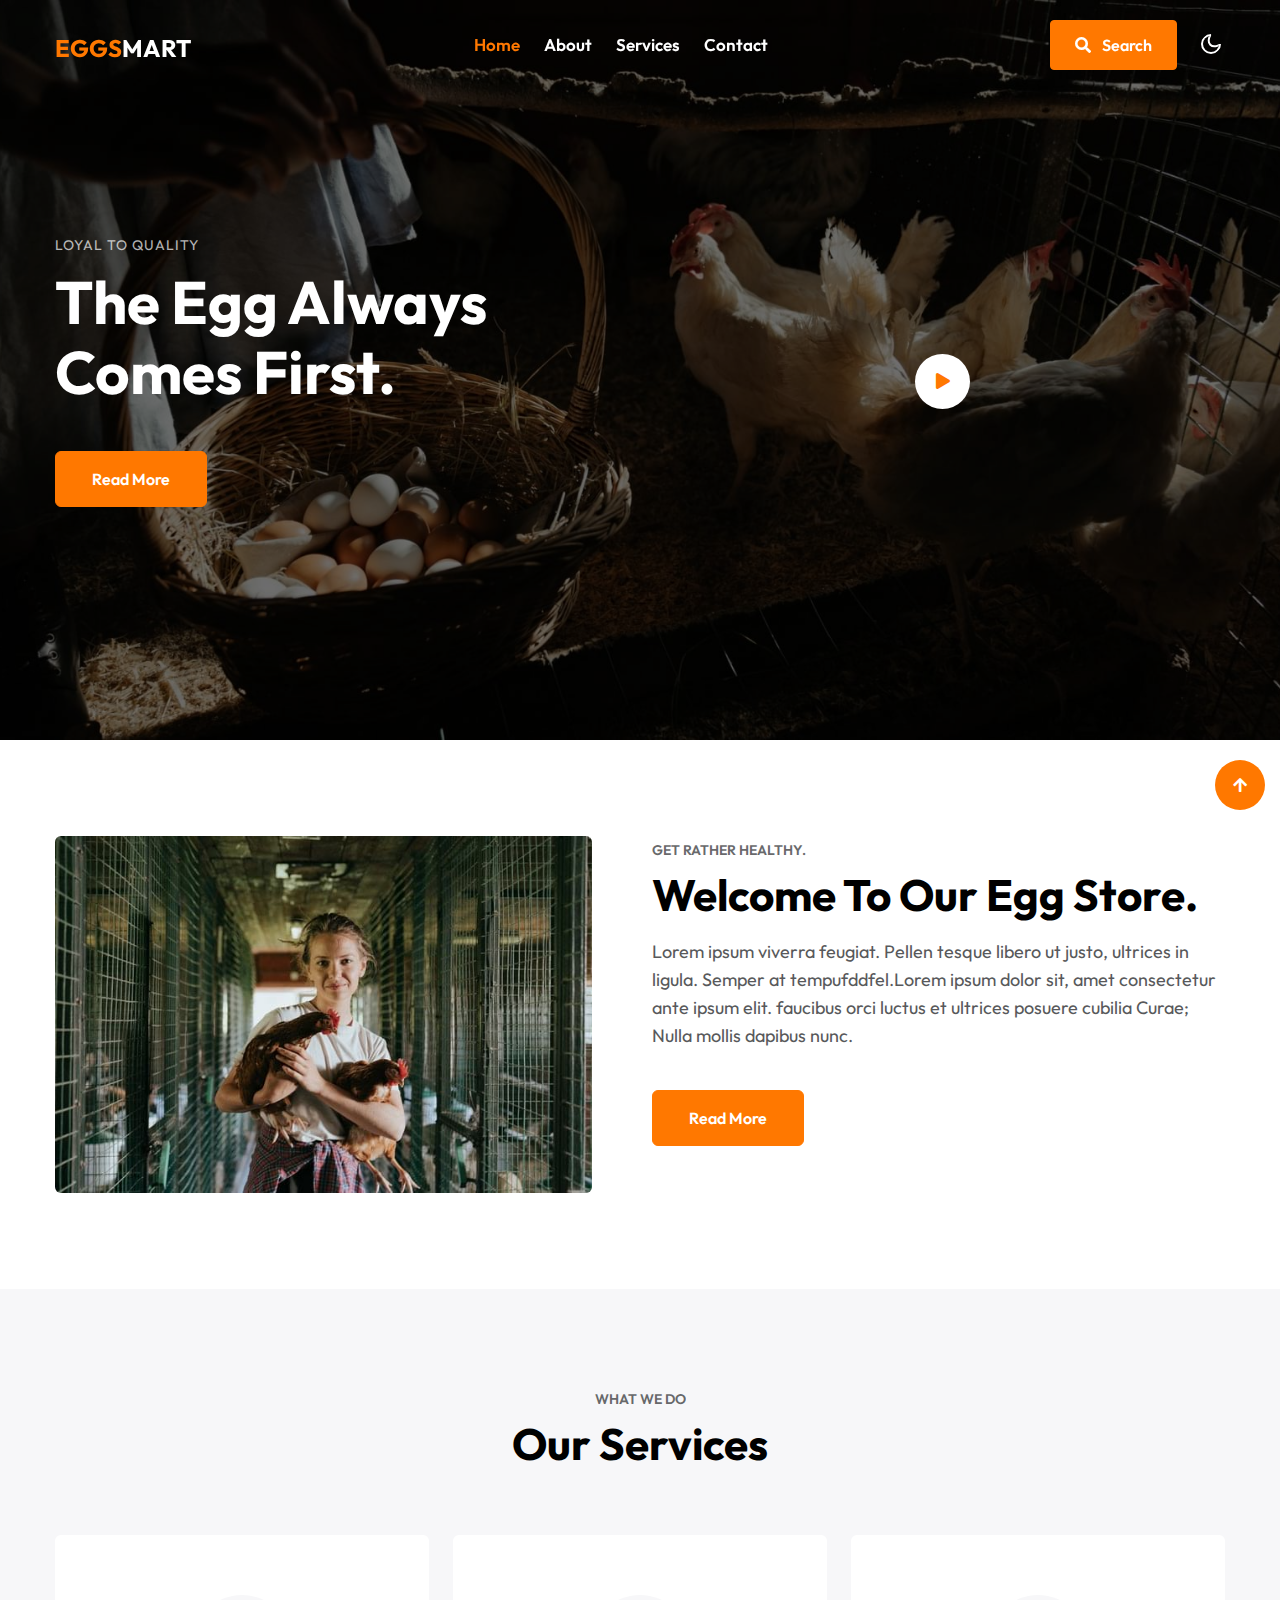
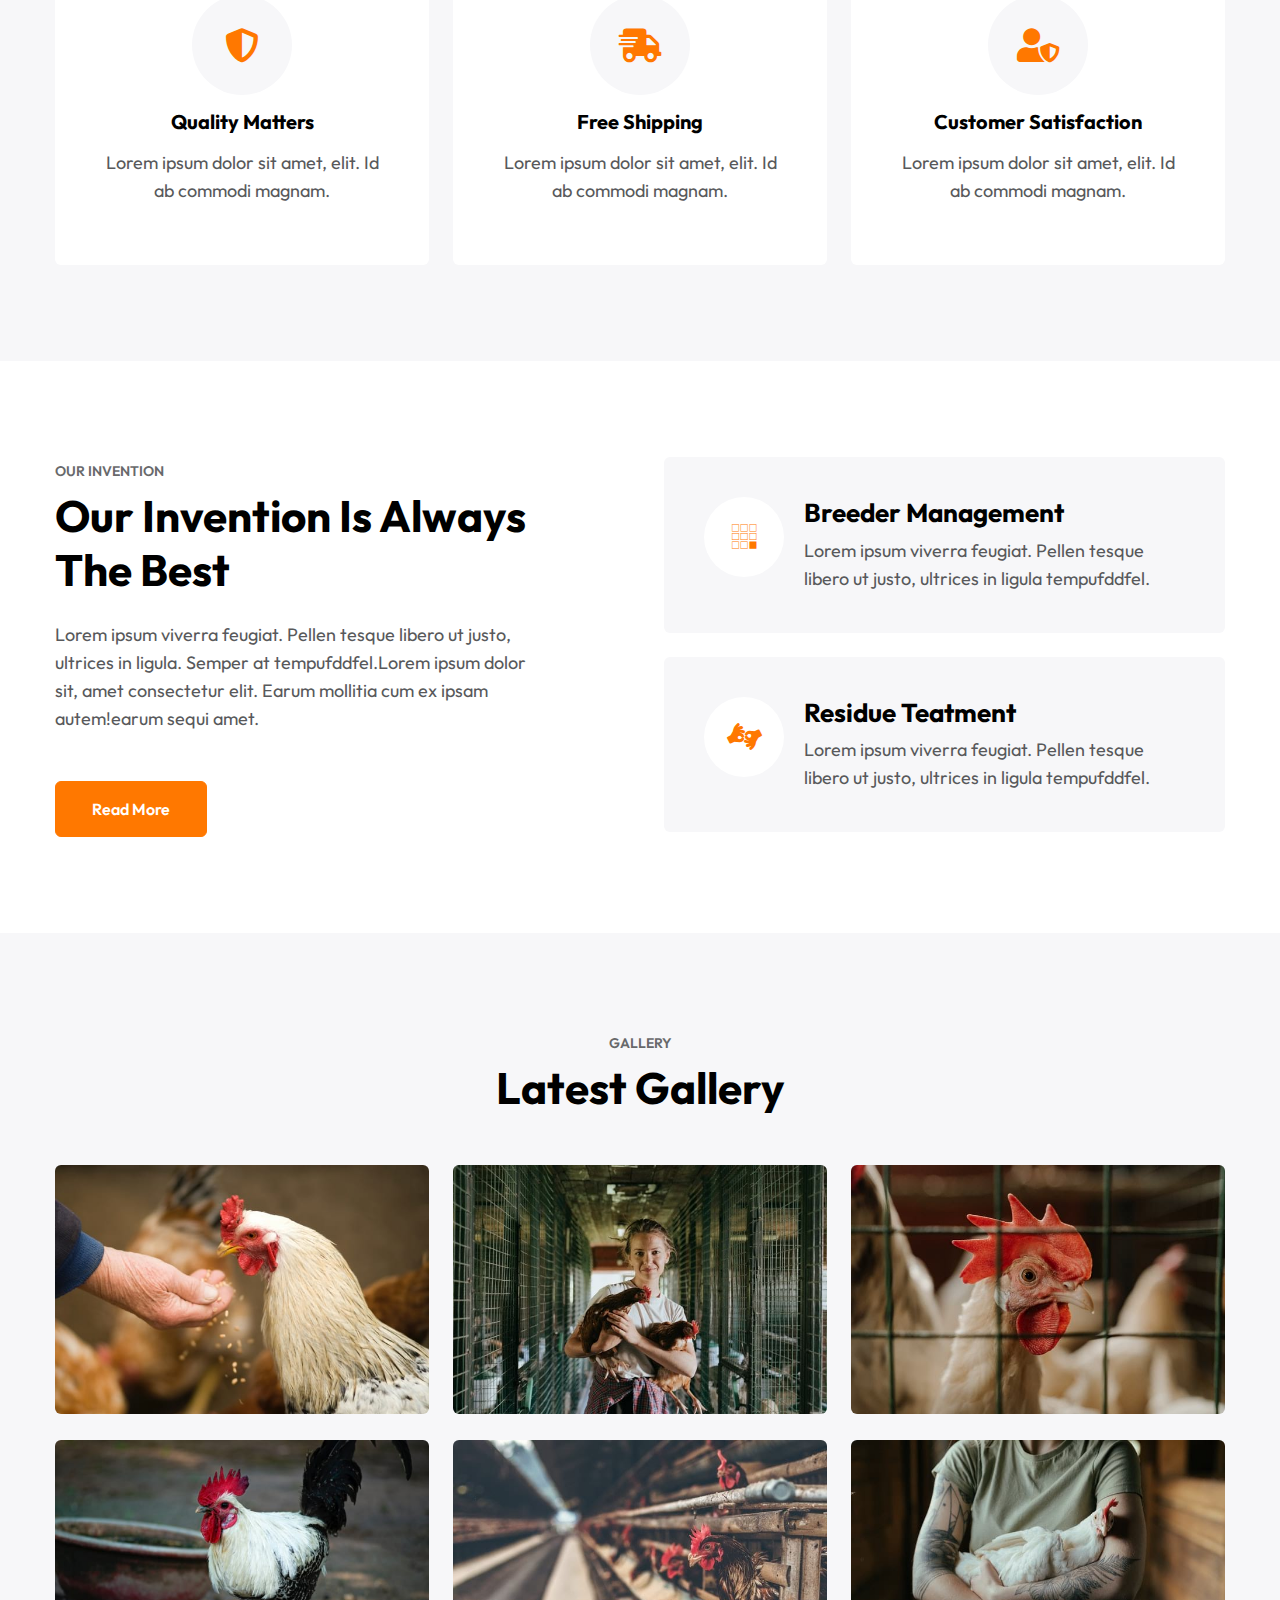
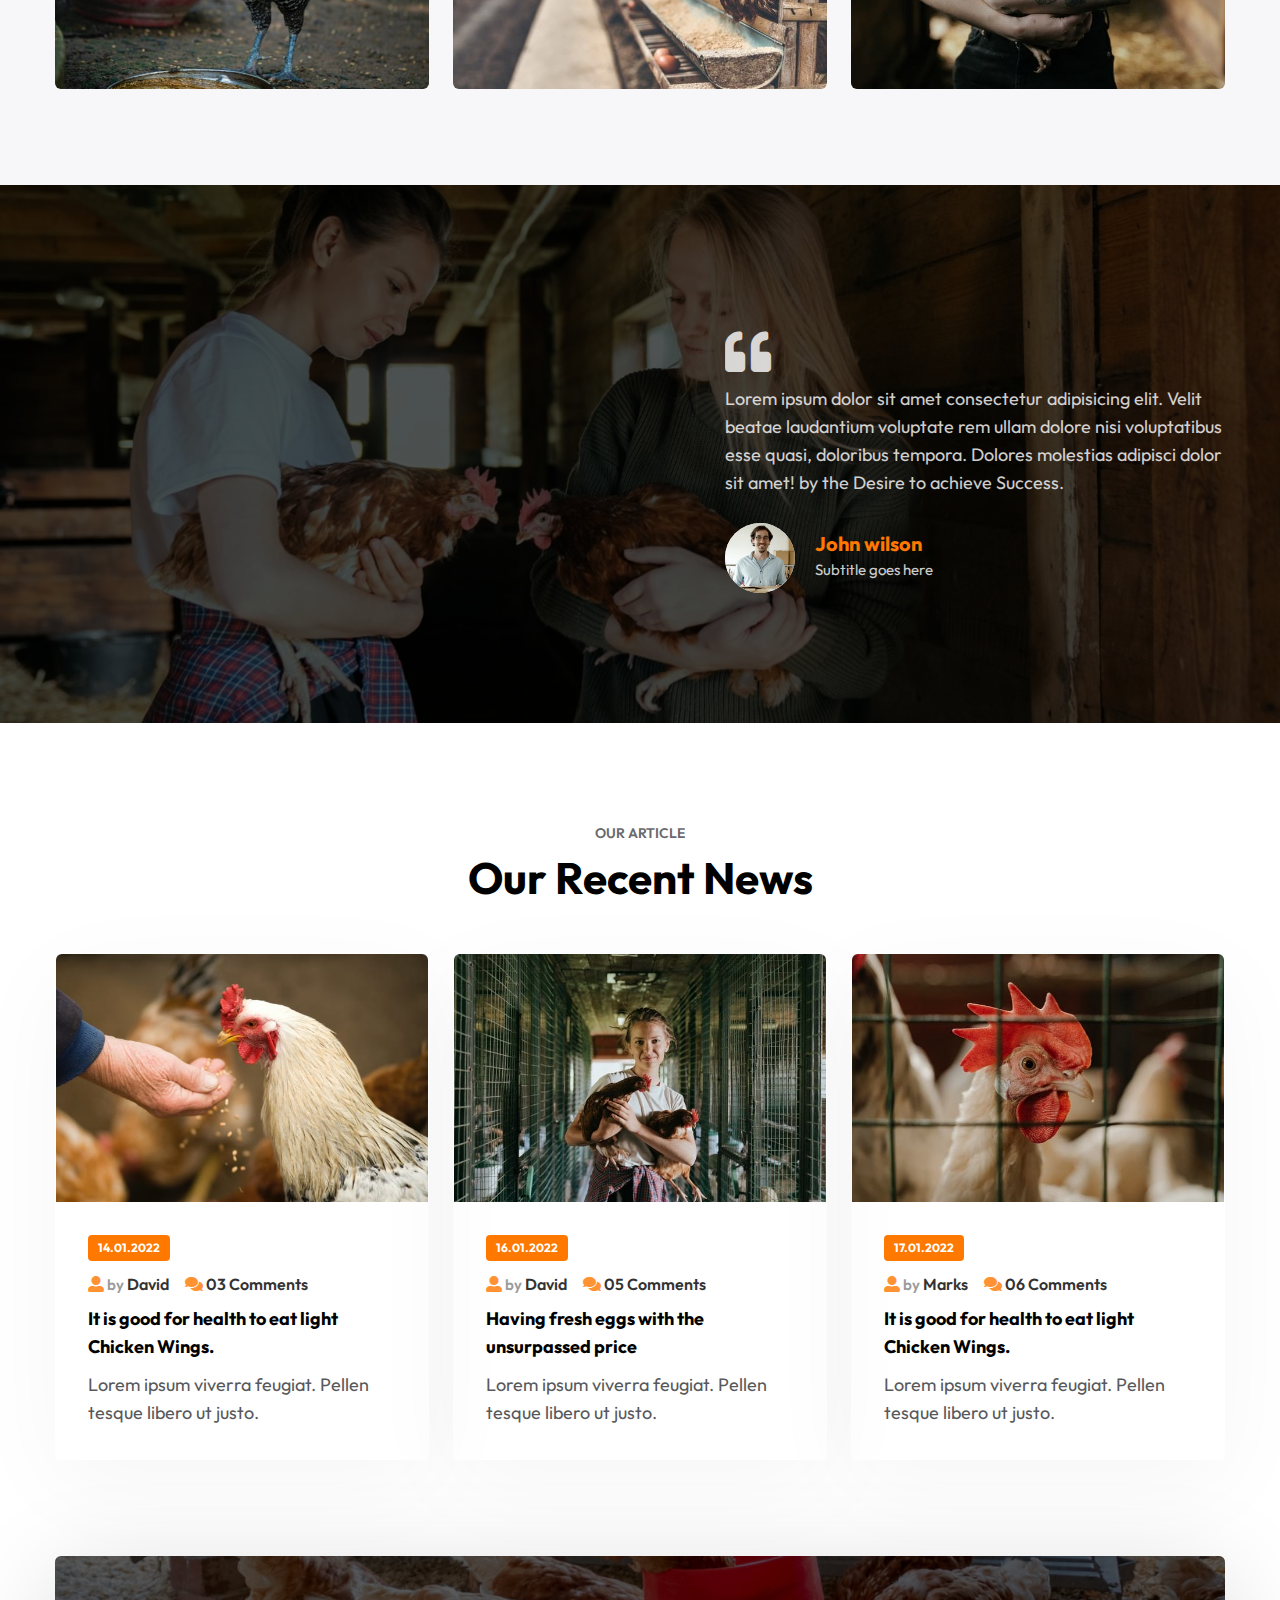
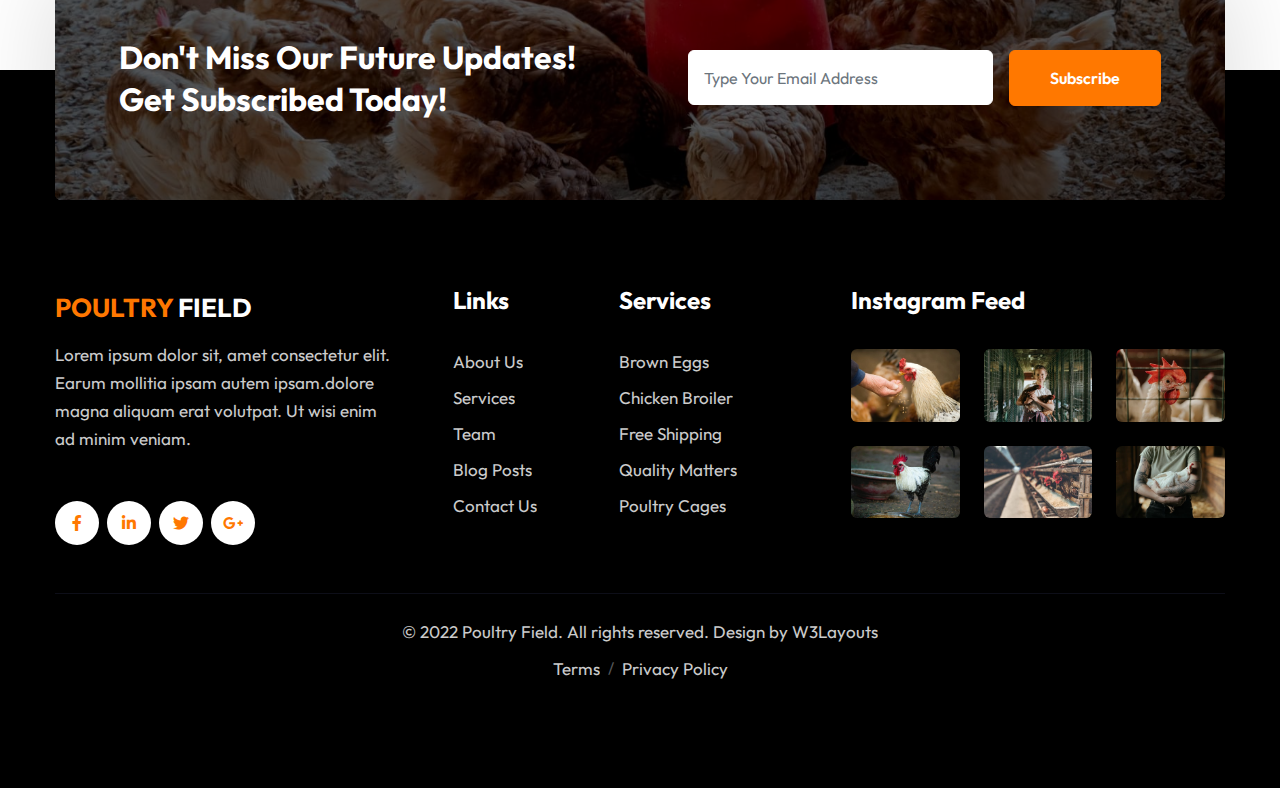
==== index.html @ 7b954600 "Initial commit" ====
<!--
Author: W3layouts
Author URL: http://w3layouts.com
-->
<!doctype html>
<html lang="en">

<head>
    <!-- Required meta tags -->
    <meta charset="utf-8">
    <meta name="viewport" content="width=device-width, initial-scale=1, shrink-to-fit=no">
    <title>Eggsmart - Farming for Eggs and such  </title>
    <!--/google-fonts -->
    <link href="//fonts.googleapis.com/css2?family=Outfit:wght@400;600;700&display=swap" rel="stylesheet">
    <!--//google-fonts -->
    <!--/Template-CSS -->
    <link rel="stylesheet" href="assets/css/style-starter.css">
    <!--//Template-CSS -->
</head>

<body>
    <!--/Header-->
    <header id="site-header" class="fixed-top">
        <div class="container">
            <nav class="navbar navbar-expand-lg navbar-light stroke py-lg-0">
                <h1><a class="navbar-brand" href="index.html">
                <span class="w3yellow">Eggs</span>mart
                </a></h1>
                <button class="navbar-toggler collapsed" type="button" data-bs-toggle="collapse" data-bs-target="#navbarScroll" aria-controls="navbarScroll" aria-expanded="false" aria-label="Toggle navigation">
                    <span class="navbar-toggler-icon fa icon-expand fa-bars"></span>
                    <span class="navbar-toggler-icon fa icon-close fa-times"></span>
                </button>
                <div class="collapse navbar-collapse" id="navbarScroll">
                    <ul class="navbar-nav mx-lg-auto my-2 my-lg-0 navbar-nav-scroll">
                        <li class="nav-item">
                            <a class="nav-link active" aria-current="page" href="index.html">Home</a>
                        </li>
                        <li class="nav-item">
                            <a class="nav-link" href="about.html">About</a>
                        </li>
                        <li class="nav-item">
                            <a class="nav-link" href="services.html">Services</a>
                        </li>

                        <li class="nav-item">
                            <a class="nav-link" href="contact.html">Contact</a>
                        </li>

                    </ul>
                    <!--/search-right-->
                    <ul class="header-search me-lg-4">
                        <li class="nav-item search-right">
                            <a href="#search" class="btn search-btn btn-primary" title="search"><span class="fas fa-search me-2" aria-hidden="true"></span> Search</a>
                            <!-- search popup -->
                            <div id="search" class="pop-overlay">
                                <div class="popup">
                                    <h3 class="title-w3l two mb-4 text-left">Search Here</h3>
                                    <form action="#" method="GET" class="search-box d-flex position-relative">
                                        <input type="search" placeholder="Enter Keyword here" name="search" required="required" autofocus="">
                                        <button type="submit" class="btn"><span class="fas fa-search" aria-hidden="true"></span></button>
                                    </form>
                                </div>
                                <a class="close" href="#close">×</a>
                            </div>
                            <!-- /search popup -->
                        </li>
                    </ul>
                    <!--//search-right-->
                </div>
                <!-- toggle switch for light and dark theme -->
                <div class="mobile-position">
                    <nav class="navigation">
                        <div class="theme-switch-wrapper">
                            <label class="theme-switch" for="checkbox">
                                <input type="checkbox" id="checkbox">
                                <div class="mode-container">
                                    <i class="gg-sun"></i>
                                    <i class="gg-moon"></i>
                                </div>
                            </label>
                        </div>
                    </nav>
                </div>
                <!-- //toggle switch for light and dark theme -->

            </nav>
        </div>
    </header>
    <!--//Header-->
    <!--/Banner-Start-->
    <!-- main-slider -->
    <section class="w3l-main-slider banner-slider" id="home">
        <div class="owl-one owl-carousel owl-theme">
                <div class="slider-info banner-view banner-top1">
                    <div class="container">
                        <div class="w3banner-grids">
                            <div class="banner-info header-hero-19">
                                <p class="w3hny-tag">Loyal to quality</p>
                                <h3 class="title-hero-19">The Egg always comes first.</h3>
                                <a href="about.html" class="btn btn-style btn-primary mt-4">Read More </a>
                            </div>
                            <div class="banner-left position-relative mt-5">
                                <a href="#small-dialog" class="popup-with-zoom-anim play-view text-center position-absolute">
                                    <span class="video-play-icon">
                                        <span class="fa fa-play"></span>
                                    </span>
                                </a>
                                <!-- dialog itself, mfp-hide class is required to make dialog hidden --
                                <div id="small-dialog" class="zoom-anim-dialog mfp-hide">
                                  <iframe src="https://player.vimeo.com/video/26489864?h=0cb4432fb5" frameborder="0" allow="autoplay; fullscreen; picture-in-picture" allowfullscreen></iframe>
								  
                                </div>
								<!-- dialog itself, mfp-hide class is required to make dialog hidden -->
                            </div>
                        </div>
                    </div>
                </div>
        </div>

    </section>
    <!-- //main-slider -->

    <!--/grids-->
    <section class="w3l-grids-3 py-5" id="about">
        <div class="container py-md-5 py-3">
            <div class="row w3home-ab-grids">
                <div class="w3ab-right-top col-lg-6 pe-lg-5">
                    <img src="assets/images/g2.jpg" alt="" class="img-fluid radius-image">
                </div>
                <div class="w3ab-left-top col-lg-6 mt-lg-0 mt-4 pt-lg-0 pt-2">
                    <h6 class="title-subw3hny mb-1">Get rather healthy.</h6>
                    <h3 class="title-w3l mb-2">Welcome to Our Egg store.</h3>
                    <p class="my-3"> Lorem ipsum viverra feugiat. Pellen tesque libero ut justo, ultrices in ligula. Semper at tempufddfel.Lorem ipsum dolor sit, amet consectetur ante ipsum elit. faucibus orci luctus et ultrices posuere cubilia Curae;
                        Nulla mollis dapibus nunc. </p>

                    <a href="about.html" class="btn btn-style btn-primary mt-4">Read More</a>
                </div>

            </div>
        </div>
    </section>
    <!--//grids-->
    <!-- features-section -->
    <section class="w3l-features py-5" id="features">
        <div class="container py-lg-5 py-md-4 py-2">
            <div class="title-content text-center mb-lg-3 mb-4">
                <h6 class="title-subw3hny mb-1">What We Do</h6>
                <h3 class="title-w3l">Our Services</h3>
            </div>
            <div class="main-cont-wthree-2">
                <div class="row justify-content-center">
                    <div class="col-lg-4 col-md-6 mt-lg-5 mt-4">
                        <div class="grids-1 box-wrap">
                            <div class="icon">
                                <i class="fas fa-shield-alt"></i>
                            </div>
                            <h4><a href="#service" class="title-head mb-3">Quality Matters</a></h4>
                            <p class="text-para">Lorem ipsum dolor sit amet, elit. Id ab commodi magnam. </p>
                        </div>
                    </div>
                    <div class="col-lg-4 col-md-6 mt-lg-5 mt-4">
                        <div class="grids-1 box-wrap">
                            <div class="icon">
                                <i class="fas fa-shipping-fast"></i>
                            </div>
                            <h4><a href="#service" class="title-head mb-3">Free Shipping</a></h4>
                            <p class="text-para">Lorem ipsum dolor sit amet, elit. Id ab commodi magnam. </p>
                        </div>
                    </div>
                    <div class="col-lg-4 col-md-6 mt-lg-5 mt-4">
                        <div class="grids-1 box-wrap">
                            <div class="icon">
                                <i class="fas fa-user-shield"></i>
                            </div>
                            <h4><a href="#service" class="title-head mb-3">Customer Satisfaction</a></h4>
                            <p class="text-para">Lorem ipsum dolor sit amet, elit. Id ab commodi magnam. </p>
                        </div>
                    </div>
                </div>
            </div>
        </div>
    </section>
    <!--//features-section -->

    <!--/w3-grids-->
    <section class="w3l-passion-mid-sec py-5">
        <div class="container py-md-5 py-3">
                <div class="row w3l-passion-mid-grids">

                    <div class="col-lg-6 passion-grid-item-info pe-lg-5 mb-lg-0 mb-5">
                        <h6 class="title-subw3hny mb-1">Our invention</h6>
                        <h3 class="title-w3l mb-4">Our invention is always the best </h3>
                        <p class="mt-3 pe-lg-5">Lorem ipsum viverra feugiat. Pellen tesque libero ut justo, ultrices in
                            ligula. Semper at tempufddfel.Lorem ipsum dolor sit, amet consectetur elit. Earum mollitia
                            cum ex ipsam autem!earum sequi amet.</p>
                        <div class="w3banner-content-btns">
                            <a href="about.html" class="btn btn-style btn-primary mt-lg-5 mt-4 me-2">Read More </a>

                        </div>
                    </div>
                    <div class="col-lg-6 passion-grid-item-info ps-lg-4">
                        <div class="w3lgrids-1 box-wrap">
                            <div class="icon">
                                <i class="fab fa-buromobelexperte"></i>
                            </div>
                            <div class="icon-text">
                                <h4><a href="#service" class="title-head">
                                        Breeder Management</a></h4>
                                <p class="text-para mt-2">Lorem ipsum viverra feugiat. Pellen tesque libero ut justo, ultrices in ligula tempufddfel.</p>
                            </div>
                        </div>
                        <div class="w3lgrids-1 box-wrap mt-4">
                            <div class="icon">
                                <i class="fas fa-american-sign-language-interpreting"></i>
                            </div>
                            <div class="icon-text">
                                <h4><a href="#service" class="title-head">Residue Teatment</a></h4>
                                <p class="text-para mt-2">Lorem ipsum viverra feugiat. Pellen tesque libero ut justo, ultrices in ligula tempufddfel.</p>
                            </div>
                        </div>
                    </div>
                </div>
        </div>
    </section>
    <!--//w3-grids-->


    <!--/Gallery-Section-->
    <section class="w3l-gallery-main py-5" id="gallery">
        <div class="container py-lg-5 py-md-4 py-2">
            <div class="title-content text-center mx-auto">
                <h6 class="title-subw3hny mb-1">Gallery</h6>
                <h3 class="title-w3l mb-4">Latest Gallery
                </h3>
            </div>
            <div class="row gal-page-grids text-center">
                <div class="col-lg-4 col-6 w3layouts_gallery_grid">
                    <a href="#gal">
                        <div class="w3layouts_team_grid">
                            <img src="assets/images/g1.jpg" alt=" " class="img-fluid radius-image" />
                            <div class="w3layouts_team_grid_pos">
                                <div class="wthree_text">
                                    <i class="fas fa-search-plus"></i>
                                </div>
                            </div>

                        </div>
                    </a>
                </div>
                <div class="col-lg-4 col-6 w3layouts_gallery_grid">
                      <a href="#gal">
                        <div class="w3layouts_team_grid">
                            <img src="assets/images/g2.jpg" alt=" " class="img-fluid radius-image" />
                            <div class="w3layouts_team_grid_pos">
                                <div class="wthree_text">
                                    <i class="fas fa-search-plus"></i>
                                </div>
                            </div>

                        </div>
                    </a>
                </div>
                <div class="col-lg-4 col-6 w3layouts_gallery_grid">
                    <a href="#gal">
                        <div class="w3layouts_team_grid">
                            <img src="assets/images/g3.jpg" alt=" " class="img-fluid radius-image" />
                            <div class="w3layouts_team_grid_pos">
                                <div class="wthree_text">
                                    <i class="fas fa-search-plus"></i>
                                </div>
                            </div>

                        </div>
                    </a>
                </div>
                <div class="col-lg-4 col-6 w3layouts_gallery_grid">
                     <a href="#gal">
                        <div class="w3layouts_team_grid">
                            <img src="assets/images/g4.jpg" alt=" " class="img-fluid radius-image" />
                            <div class="w3layouts_team_grid_pos">
                                <div class="wthree_text">
                                    <i class="fas fa-search-plus"></i>
                                </div>
                            </div>

                        </div>
                    </a>
                </div>
                <div class="col-lg-4 col-6 w3layouts_gallery_grid">
                     <a href="#gal">
                        <div class="w3layouts_team_grid">
                            <img src="assets/images/g5.jpg" alt=" " class="img-fluid radius-image" />
                            <div class="w3layouts_team_grid_pos">
                                <div class="wthree_text">
                                    <i class="fas fa-search-plus"></i>
                                </div>
                            </div>

                        </div>
                    </a>
                </div>
                <div class="col-lg-4 col-6 w3layouts_gallery_grid">
                      <a href="#gal">
                        <div class="w3layouts_team_grid">
                            <img src="assets/images/g6.jpg" alt=" " class="img-fluid radius-image" />
                            <div class="w3layouts_team_grid_pos">
                                <div class="wthree_text">
                                    <i class="fas fa-search-plus"></i>
                                </div>
                            </div>

                        </div>
                    </a>
                </div>

            </div>
        </div>
    </section>
    <!--//Gallery-Section-->
    <!--/testimonials-->
    <section class="w3l-clients py-5" id="testimonials">
        <div class="container pt-md-5 pt-4">
            <div class="w3-testimonial-grids align-items-center py-lg-5">
                <div class="w3-testimonial-content-top">
                        <div class="item mb-4">
                            <div class="testimonial-content">
                                <div class="testimonial">
                                    <blockquote>
                                        <q><i class="fas fa-quote-left me-2"></i>
                                            Lorem ipsum dolor sit amet consectetur adipisicing elit. Velit beatae
                                            laudantium
                                            voluptate rem ullam dolore nisi voluptatibus esse quasi, doloribus tempora.
                                            Dolores molestias adipisci dolor sit amet! by the Desire to achieve
                                            Success.</q>
                                    </blockquote>
                                    <div class="testi-des">
                                        <div class="test-img"><img src="assets/images/team1.jpg" class="img-fluid" alt="client-img">
                                        </div>
                                        <div class="peopl align-self">
                                            <h3>John wilson</h3>
                                            <p class="indentity">Subtitle goes here</p>
                                        </div>
                                    </div>
                                </div>
                            </div>
                        </div>
                    </div>

            </div>
        </div>
    </section>
    <!--//testimonials-->
    <!--/w3l-blog-->
    <section class="w3l-blog">
        <div class="blog py-5" id="Newsblog">
            <div class="container py-lg-5 py-md-4 py-2">
                <div class="title-content text-center mb-lg-3 mb-4">
                    <h6 class="title-subw3hny mb-1">Our Article</h6>
                    <h3 class="title-w3l mb-5">Our Recent News</h3>
                </div>

                <div class="row justify-content-center">
                    <div class="col-lg-4 col-md-6 item">
                        <div class="card">
                            <div class="card-header p-0 position-relative">
                                <a href="#blog" class="zoom d-block">
                                    <img class="card-img-bottom d-block" src="assets/images/g1.jpg" alt="Card image cap">
                                </a>

                            </div>
                            <div class="card-body blog-details">
                                <div class="author align-items-center">
                                    <div href="#" class="blog_item_date">
                                        <h5>14.01.2022</h5>
                                    </div>
                                    <ul class="blog-meta d-flex mb-2">
                                        <li>
                                            <a href="#author" class="post-author">
                                                <i class="fas fa-user-alt"></i>
                                            </a> <span class="meta-value">by</span><a href="#author"> David </a>
                                        </li>
                                        <li>
                                            <a href="#author" class="post-author">
                                                <i class="fas fa-comments"></i>
                                            </a> <a href="#author"> 03 Comments</a>
                                        </li>
                                    </ul>

                                </div>
                                <a href="#blog" class="blog-desc">It is good for health to eat light Chicken Wings.</a>
                                <p>Lorem ipsum viverra feugiat. Pellen tesque libero ut justo.</p>

                            </div>

                        </div>
                    </div>

                    <div class="col-lg-4 col-md-6 item mt-md-0 mt-5">
                        <div class="card">
                            <div class="card-header p-0 position-relative">
                                <a href="#blog" class="zoom d-block">
                                    <img class="card-img-bottom d-block" src="assets/images/g2.jpg" alt="Card image cap">
                                </a>

                            </div>
                            <div class="card-body blog-details">
                                <div class="author align-items-center">
                                    <div href="#" class="blog_item_date">
                                        <h5>16.01.2022</h5>
                                    </div>
                                    <ul class="blog-meta d-flex mb-2">
                                        <li>
                                            <a href="#author" class="post-author">
                                                <i class="fas fa-user-alt"></i>
                                            </a> <span class="meta-value">by</span><a href="#author"> David </a>
                                        </li>
                                        <li>
                                            <a href="#author" class="post-author">
                                                <i class="fas fa-comments"></i>
                                            </a> <a href="#author"> 05 Comments</a>
                                        </li>
                                    </ul>

                                </div>
                                <a href="#blog" class="blog-desc">Having fresh eggs with the unsurpassed price </a>
                                <p>Lorem ipsum viverra feugiat. Pellen tesque libero ut justo.</p>

                            </div>

                        </div>
                    </div>
                    <div class="col-lg-4 col-md-6 item mt-lg-0 mt-5">
                        <div class="card">
                            <div class="card-header p-0 position-relative">
                                <a href="#blog" class="zoom d-block">
                                    <img class="card-img-bottom d-block" src="assets/images/g3.jpg" alt="Card image cap">
                                </a>

                            </div>
                            <div class="card-body blog-details">
                                <div class="author align-items-center">
                                    <div href="#" class="blog_item_date">
                                        <h5>17.01.2022</h5>
                                    </div>
                                    <ul class="blog-meta d-flex mb-2">
                                        <li>
                                            <a href="#author" class="post-author">
                                                <i class="fas fa-user-alt"></i>
                                            </a> <span class="meta-value">by</span><a href="#author"> Marks</a>
                                        </li>
                                        <li>
                                            <a href="#author" class="post-author">
                                                <i class="fas fa-comments"></i>
                                            </a> <a href="#author"> 06 Comments</a>
                                        </li>
                                    </ul>

                                </div>
                                <a href="#blog" class="blog-desc">It is good for health to eat light Chicken Wings.</a>
                                <p>Lorem ipsum viverra feugiat. Pellen tesque libero ut justo.</p>

                            </div>

                        </div>
                    </div>
                </div>
            </div>
        </div>
    </section>
    <!--//w3l-blog-->
    <!--/w3l-newsletter-->
    <section class="w3l-newsletter">
        <div class="container">
            <div class="uphny-w3l-newsletter-inf">
                <div class="row uphny-w3l-newsletter align-items-center">
                    <div class="col-lg-6 w3l-newsletter-left text-left">
                        <h3 class="titlehny">Don't miss our future updates! Get subscribed today!</h3>
                    </div>
                    <div class="col-lg-6 w3l-newsletter-form ps-lg-5 mt-lg-0 mt-md-5 mt-4">
                        <form action="#" method="post" class="subscribe-wthree">
                            <div class="flex-wrap subscribe-wthree-field">
                                <input class="form-control" type="email" placeholder="Type Your Email Address" name="email" required="">
                                <button class="btn btn-style btn-primary" type="submit">Subscribe</button>
                            </div>
                        </form>
                    </div>
                </div>
            </div>
        </div>
    </section>
    <!--//w3l-newsletter-->
    <!--/footer-->
    <footer class="w3l-footer">
        <div class="w3l-footer-16 py-5">
            <div class="container py-md-5 py-3 pb-0">
                <div class="row footer-p right-side">
                    <div class="col-lg-4 col-md-6 pe-lg-5">
                        <h2 class="footerw3l-logo"><a class="navbar-brand" href="index.html">
                                <span class="w3yellow">Poultry</span> Field
                            </a></h2>
                        <p class="mt-3">Lorem ipsum dolor sit, amet consectetur elit. Earum mollitia ipsam autem ipsam.dolore magna aliquam erat volutpat. Ut wisi enim ad minim veniam.</p>
                        <div class="columns-2 mt-lg-5 mt-4">
                            <ul class="social">
                                <li><a href="#facebook"><i class="fab fa-facebook-f"></i></a>
                                </li>
                                <li><a href="#linkedin"><i class="fab fa-linkedin-in"></i></a>
                                </li>
                                <li><a href="#twitter"><i class="fab fa-twitter"></i></a>
                                </li>
                                <li><a href="#google"><i class="fab fa-google-plus-g"></i></a>
                                </li>

                            </ul>
                        </div>
                    </div>
                    <div class="col-lg-4 col-md-6 mt-lg-0 mt-5">
                        <div class="row">
                            <div class="col-xl-5 col-6 column">
                                <h3>Links</h3>
                                <ul class="footer-gd-16">
                                    <li><a href="about.html">About Us</a></li>
                                    <li><a href="services.html">Services</a></li>

                                    <li><a href="about.html">Team</a></li>
                                    <li><a href="#blog">Blog Posts</a></li>
                                    <li><a href="contact.html">Contact Us</a></li>
                                </ul>
                            </div>
                            <div class="col-6 column">
                                <h3>Services</h3>
                                <ul class="footer-gd-16">

                                    <li><a href="#care">
                                            Brown Eggs</a></li>
                                    <li><a href="#meal">Chicken Broiler</a></li>
                                    <li><a href="#clean">
                                            Free Shipping</a></li>
                                    <li><a href="#medicine">
                                            Quality Matters</a></li>
                                    <li><a href="#setting">
                                            Poultry Cages</a></li>
                                </ul>
                            </div>
                        </div>
                    </div>
                    <div class="col-lg-4 col-md-6 column mt-lg-0 mt-4 pl-xl-0">
                        <h3>Instagram Feed</h3>
                        <div class="end-column row">
                            <div class="col-4 w3indta-grid">
                                <a href="#insta">
                                    <img src="assets/images/g1.jpg" class="img-fluid radius-image" alt="poultryfield">
                                </a>
                            </div>
                            <div class="col-4 w3indta-grid">
                                <a href="#insta">
                                    <img src="assets/images/g2.jpg" class="img-fluid radius-image" alt="poultryfield">
                                </a>
                            </div>
                            <div class="col-4 w3indta-grid">
                                <a href="#insta">
                                    <img src="assets/images/g3.jpg" class="img-fluid radius-image" alt="poultryfield">
                                </a>
                            </div>
                            <div class="col-4 w3indta-grid mt-4">
                                <a href="#insta">
                                    <img src="assets/images/g4.jpg" class="img-fluid radius-image" alt="poultryfield">
                                </a>
                            </div>
                            <div class="col-4 w3indta-grid mt-4">
                                <a href="#insta">
                                    <img src="assets/images/g5.jpg" class="img-fluid radius-image" alt="poultryfield">
                                </a>
                            </div>
                            <div class="col-4 w3indta-grid mt-4">
                                <a href="#insta">
                                    <img src="assets/images/g6.jpg" class="img-fluid radius-image" alt="poultryfield">
                                </a>
                            </div>


                        </div>
                    </div>
                </div>
                <div class="below-section text-center pt-lg-4 mt-5">
                    <p class="copy-text">&copy; 2022 Poultry Field. All rights reserved. Design by <a href="https://w3layouts.com/" target="_blank"> W3Layouts</a>
                    </p>
                    <ul class="footer-gd-16 d-flex justify-content-center">
                        <li><a href="#terms">Terms
                            </a></li>
                        <li class="mx-2">/
                        </li>
                        <li><a href="#policy">Privacy Policy</a></li>
                    </ul>
                </div>
            </div>
        </div>
    </footer>
    <!-- //footer -->

    <!-- Js scripts -->
    <!-- move top -->
    <button onclick="topFunction()" id="movetop" title="Go to top">
        <span class="fas fa-arrow-up" aria-hidden="true"></span>
    </button>
    <script>
        // When the user scrolls down 20px from the top of the document, show the button
        window.onscroll = function() {
            scrollFunction()
        };

        function scrollFunction() {
            if (document.body.scrollTop > 20 || document.documentElement.scrollTop > 20) {
                document.getElementById("movetop").style.display = "block";
            } else {
                document.getElementById("movetop").style.display = "none";
            }
        }

        // When the user clicks on the button, scroll to the top of the document
        function topFunction() {
            document.body.scrollTop = 0;
            document.documentElement.scrollTop = 0;
        }

    </script>
    <!-- //move top -->
    <!--//footer-9 -->
    <!-- Template JavaScript -->
    <script src="assets/js/jquery-3.3.1.min.js"></script>
    <script src="assets/js/theme-change.js"></script>
   

    <!-- MENU-JS -->
    <script>
        $(window).on("scroll", function() {
            var scroll = $(window).scrollTop();

            if (scroll >= 80) {
                $("#site-header").addClass("nav-fixed");
            } else {
                $("#site-header").removeClass("nav-fixed");
            }
        });

        //Main navigation Active Class Add Remove
        $(".navbar-toggler").on("click", function() {
            $("header").toggleClass("active");
        });
        $(document).on("ready", function() {
            if ($(window).width() > 991) {
                $("header").removeClass("active");
            }
            $(window).on("resize", function() {
                if ($(window).width() > 991) {
                    $("header").removeClass("active");
                }
            });
        });

    </script>
    <!-- //MENU-JS -->

    <!-- disable body scroll which navbar is in active -->
    <script>
        $(function() {
            $('.navbar-toggler').click(function() {
                $('body').toggleClass('noscroll');
            })
        });

    </script>
    <!-- //disable body scroll which navbar is in active -->
    <!-- //bootstrap -->
    <script src="assets/js/bootstrap.min.js"></script>

</body>

</html>
---- assets/css/style-starter.css ----
/*--
Author: W3layouts
Author URL: http://w3layouts.com
--*/
@charset "UTF-8";

/*!
 * Bootstrap v5.0.1 (https://getbootstrap.com/)
 * Copyright 2011-2021 The Bootstrap Authors
 * Copyright 2011-2021 Twitter, Inc.
 * Licensed under MIT (https://github.com/twbs/bootstrap/blob/main/LICENSE)
 */
:root {
    --bs-blue: #0d6efd;
    --bs-indigo: #6610f2;
    --bs-purple: #6f42c1 --bs-pink: #d63384;
    --bs-red: #dc3545;
    --bs-orange: #fd7e14;
    --bs-yellow: #ffc107;
    --bs-green: #198754;
    --bs-teal: #20c997;
    --bs-cyan: #0dcaf0;
    --bs-white: #fff;
    --bs-gray: #6c757d;
    --bs-gray-dark: #343a40;
    --bs-primary: #0d6efd;
    --bs-secondary: #6c757d;
    --bs-success: #198754;
    --bs-info: #0dcaf0;
    --bs-warning: #ffc107;
    --bs-danger: #dc3545;
    --bs-light: #f8f9fa;
    --bs-dark: #212529;
    --bs-font-sans-serif: system-ui, -apple-system, "Segoe UI", Roboto, "Helvetica Neue", Arial, "Noto Sans", "Liberation Sans", sans-serif, "Apple Color Emoji", "Segoe UI Emoji", "Segoe UI Symbol", "Noto Color Emoji";
    --bs-font-monospace: SFMono-Regular, Menlo, Monaco, Consolas, "Liberation Mono", "Courier New", monospace;
    --bs-gradient: linear-gradient(180deg, rgba(255, 255, 255, 0.15), rgba(255, 255, 255, 0))
}

*,
::after,
::before {
    box-sizing: border-box
}

@media (prefers-reduced-motion:no-preference) {
    :root {
        scroll-behavior: smooth
    }
}

body {
    margin: 0;
    font-family: 'Outfit', sans-serif;
    font-size: 1rem;
    font-weight: 400;
    line-height: 1.5;
    color: #212529;
    background-color: #fff;
    -webkit-text-size-adjust: 100%;
    -webkit-tap-highlight-color: transparent
}

hr {
    margin: 1rem 0;
    color: inherit;
    background-color: currentColor;
    border: 0;
    opacity: .25
}

hr:not([size]) {
    height: 1px
}

.h1,
.h2,
.h3,
.h4,
.h5,
.h6,
h1,
h2,
h3,
h4,
h5,
h6 {
    margin-top: 0;
    margin-bottom: .5rem;
    font-weight: 700;
    line-height: 1.2
}

.h1,
h1 {
    font-size: calc(1.375rem + 1.5vw)
}

@media (min-width:1200px) {

    .h1,
    h1 {
        font-size: 2.5rem
    }
}

.h2,
h2 {
    font-size: calc(1.325rem + .9vw)
}

@media (min-width:1200px) {

    .h2,
    h2 {
        font-size: 2rem
    }
}

.h3,
h3 {
    font-size: calc(1.3rem + .6vw)
}

@media (min-width:1200px) {

    .h3,
    h3 {
        font-size: 1.75rem
    }
}

.h4,
h4 {
    font-size: calc(1.275rem + .3vw)
}

@media (min-width:1200px) {

    .h4,
    h4 {
        font-size: 1.5rem
    }
}

.h5,
h5 {
    font-size: 1.25rem
}

.h6,
h6 {
    font-size: 1rem
}

p {
    margin-top: 0;
    margin-bottom: 1rem
}

abbr[data-bs-original-title],
abbr[title] {
    -webkit-text-decoration: underline dotted;
    text-decoration: underline dotted;
    cursor: help;
    -webkit-text-decoration-skip-ink: none;
    text-decoration-skip-ink: none
}

address {
    margin-bottom: 1rem;
    font-style: normal;
    line-height: inherit
}

ol,
ul {
    padding-left: 2rem
}

dl,
ol,
ul {
    margin-top: 0;
    margin-bottom: 1rem
}

ol ol,
ol ul,
ul ol,
ul ul {
    margin-bottom: 0
}

dt {
    font-weight: 700
}

dd {
    margin-bottom: .5rem;
    margin-left: 0
}

blockquote {
    margin: 0 0 1rem
}

b,
strong {
    font-weight: bolder
}

.small,
small {
    font-size: .875em
}

.mark,
mark {
    padding: .2em;
    background-color: #fcf8e3
}

sub,
sup {
    position: relative;
    font-size: .75em;
    line-height: 0;
    vertical-align: baseline
}

sub {
    bottom: -.25em
}

sup {
    top: -.5em
}

a {
    color: var(--primary-color);
    text-decoration: underline;

}

a:hover {
    color: var(--primary-color);
}

a:not([href]):not([class]),
a:not([href]):not([class]):hover {
    color: inherit;
    text-decoration: none
}

code,
kbd,
pre,
samp {
    font-family: 'Outfit', sans-serif;
    font-size: 1em;
    direction: ltr;
    unicode-bidi: bidi-override
}

pre {
    display: block;
    margin-top: 0;
    margin-bottom: 1rem;
    overflow: auto;
    font-size: .875em
}

pre code {
    font-size: inherit;
    color: inherit;
    word-break: normal
}

code {
    font-size: .875em;
    color: #d63384;
    word-wrap: break-word
}

a > code {
    color: inherit
}

kbd {
    padding: .2rem .4rem;
    font-size: .875em;
    color: #fff;
    background-color: #212529;
    border-radius: .2rem
}

kbd kbd {
    padding: 0;
    font-size: 1em;
    font-weight: 700
}

figure {
    margin: 0 0 1rem
}

img,
svg {
    vertical-align: middle
}

table {
    caption-side: bottom;
    border-collapse: collapse
}

caption {
    padding-top: .5rem;
    padding-bottom: .5rem;
    color: #6c757d;
    text-align: left
}

th {
    text-align: inherit;
    text-align: -webkit-match-parent
}

tbody,
td,
tfoot,
th,
thead,
tr {
    border-color: inherit;
    border-style: solid;
    border-width: 0
}

label {
    display: inline-block
}

button {
    border-radius: 0
}

button:focus:not(:focus-visible) {
    outline: 0
}

button,
input,
optgroup,
select,
textarea {
    margin: 0;
    font-family: 'Outfit', sans-serif;
    font-size: inherit;
    line-height: inherit
}

button,
select {
    text-transform: none
}

[role=button] {
    cursor: pointer
}

select {
    word-wrap: normal
}

select:disabled {
    opacity: 1
}

[list]::-webkit-calendar-picker-indicator {
    display: none
}

[type=button],
[type=reset],
[type=submit],
button {
    -webkit-appearance: button
}

[type=button]:not(:disabled),
[type=reset]:not(:disabled),
[type=submit]:not(:disabled),
button:not(:disabled) {
    cursor: pointer
}

::-moz-focus-inner {
    padding: 0;
    border-style: none
}

textarea {
    resize: vertical
}

fieldset {
    min-width: 0;
    padding: 0;
    margin: 0;
    border: 0
}

legend {
    float: left;
    width: 100%;
    padding: 0;
    margin-bottom: .5rem;
    font-size: calc(1.275rem + .3vw);
    line-height: inherit
}

@media (min-width:1200px) {
    legend {
        font-size: 1.5rem
    }
}

legend + * {
    clear: left
}

::-webkit-datetime-edit-day-field,
::-webkit-datetime-edit-fields-wrapper,
::-webkit-datetime-edit-hour-field,
::-webkit-datetime-edit-minute,
::-webkit-datetime-edit-month-field,
::-webkit-datetime-edit-text,
::-webkit-datetime-edit-year-field {
    padding: 0
}

::-webkit-inner-spin-button {
    height: auto
}

[type=search] {
    outline-offset: -2px;
    -webkit-appearance: textfield
}

::-webkit-search-decoration {
    -webkit-appearance: none
}

::-webkit-color-swatch-wrapper {
    padding: 0
}

::file-selector-button {
    font: inherit
}

::-webkit-file-upload-button {
    font: inherit;
    -webkit-appearance: button
}

output {
    display: inline-block
}

iframe {
    border: 0
}

summary {
    display: list-item;
    cursor: pointer
}

progress {
    vertical-align: baseline
}

[hidden] {
    display: none !important
}

.lead {
    font-size: 1.25rem;
    font-weight: 300
}

.display-1 {
    font-size: calc(1.625rem + 4.5vw);
    font-weight: 300;
    line-height: 1.2
}

@media (min-width:1200px) {
    .display-1 {
        font-size: 5rem
    }
}

.display-2 {
    font-size: calc(1.575rem + 3.9vw);
    font-weight: 300;
    line-height: 1.2
}

@media (min-width:1200px) {
    .display-2 {
        font-size: 4.5rem
    }
}

.display-3 {
    font-size: calc(1.525rem + 3.3vw);
    font-weight: 300;
    line-height: 1.2
}

@media (min-width:1200px) {
    .display-3 {
        font-size: 4rem
    }
}

.display-4 {
    font-size: calc(1.475rem + 2.7vw);
    font-weight: 300;
    line-height: 1.2
}

@media (min-width:1200px) {
    .display-4 {
        font-size: 3.5rem
    }
}

.display-5 {
    font-size: calc(1.425rem + 2.1vw);
    font-weight: 300;
    line-height: 1.2
}

@media (min-width:1200px) {
    .display-5 {
        font-size: 3rem
    }
}

.display-6 {
    font-size: calc(1.375rem + 1.5vw);
    font-weight: 300;
    line-height: 1.2
}

@media (min-width:1200px) {
    .display-6 {
        font-size: 2.5rem
    }
}

.list-unstyled {
    padding-left: 0;
    list-style: none
}

.list-inline {
    padding-left: 0;
    list-style: none
}

.list-inline-item {
    display: inline-block
}

.list-inline-item:not(:last-child) {
    margin-right: .5rem
}

.initialism {
    font-size: .875em;
    text-transform: uppercase
}

.blockquote {
    margin-bottom: 1rem;
    font-size: 1.25rem
}

.blockquote > :last-child {
    margin-bottom: 0
}

.blockquote-footer {
    margin-top: -1rem;
    margin-bottom: 1rem;
    font-size: .875em;
    color: #6c757d
}

.blockquote-footer::before {
    content: "— "
}

.img-fluid {
    max-width: 100%;
    height: auto
}

.img-thumbnail {
    padding: .25rem;
    background-color: #fff;
    border: 1px solid #dee2e6;
    border-radius: .25rem;
    max-width: 100%;
    height: auto
}

.figure {
    display: inline-block
}

.figure-img {
    margin-bottom: .5rem;
    line-height: 1
}

.figure-caption {
    font-size: .875em;
    color: #6c757d
}

.container,
.container-fluid,
.container-lg,
.container-md,
.container-sm,
.container-xl,
.container-xxl {
    width: 100%;
    padding-right: var(--bs-gutter-x, .75rem);
    padding-left: var(--bs-gutter-x, .75rem);
    margin-right: auto;
    margin-left: auto
}

@media (min-width:576px) {

    .container,
    .container-sm {
        max-width: 540px
    }
}

@media (min-width:768px) {

    .container,
    .container-md,
    .container-sm {
        max-width: 720px
    }
}

@media (min-width:992px) {

    .container,
    .container-lg,
    .container-md,
    .container-sm {
        max-width: 960px
    }
}

@media (min-width:1200px) {

    .container,
    .container-lg,
    .container-md,
    .container-sm,
    .container-xl {
        max-width: 1140px
    }
}

@media (min-width:1400px) {

    .container,
    .container-lg,
    .container-md,
    .container-sm,
    .container-xl,
    .container-xxl {
        max-width: 1320px
    }
}

.row {
    --bs-gutter-x: 1.5rem;
    --bs-gutter-y: 0;
    display: flex;
    flex-wrap: wrap;
    margin-top: calc(var(--bs-gutter-y) * -1);
    margin-right: calc(var(--bs-gutter-x)/ -2);
    margin-left: calc(var(--bs-gutter-x)/ -2)
}

.row > * {
    flex-shrink: 0;
    width: 100%;
    max-width: 100%;
    padding-right: calc(var(--bs-gutter-x)/ 2);
    padding-left: calc(var(--bs-gutter-x)/ 2);
    margin-top: var(--bs-gutter-y)
}

.col {
    flex: 1 0 0%
}

.row-cols-auto > * {
    flex: 0 0 auto;
    width: auto
}

.row-cols-1 > * {
    flex: 0 0 auto;
    width: 100%
}

.row-cols-2 > * {
    flex: 0 0 auto;
    width: 50%
}

.row-cols-3 > * {
    flex: 0 0 auto;
    width: 33.3333333333%
}

.row-cols-4 > * {
    flex: 0 0 auto;
    width: 25%
}

.row-cols-5 > * {
    flex: 0 0 auto;
    width: 20%
}

.row-cols-6 > * {
    flex: 0 0 auto;
    width: 16.6666666667%
}

.col-auto {
    flex: 0 0 auto;
    width: auto
}

.col-1 {
    flex: 0 0 auto;
    width: 8.3333333333%
}

.col-2 {
    flex: 0 0 auto;
    width: 16.6666666667%
}

.col-3 {
    flex: 0 0 auto;
    width: 25%
}

.col-4 {
    flex: 0 0 auto;
    width: 33.3333333333%
}

.col-5 {
    flex: 0 0 auto;
    width: 41.6666666667%
}

.col-6 {
    flex: 0 0 auto;
    width: 50%
}

.col-7 {
    flex: 0 0 auto;
    width: 58.3333333333%
}

.col-8 {
    flex: 0 0 auto;
    width: 66.6666666667%
}

.col-9 {
    flex: 0 0 auto;
    width: 75%
}

.col-10 {
    flex: 0 0 auto;
    width: 83.3333333333%
}

.col-11 {
    flex: 0 0 auto;
    width: 91.6666666667%
}

.col-12 {
    flex: 0 0 auto;
    width: 100%
}

.offset-1 {
    margin-left: 8.3333333333%
}

.offset-2 {
    margin-left: 16.6666666667%
}

.offset-3 {
    margin-left: 25%
}

.offset-4 {
    margin-left: 33.3333333333%
}

.offset-5 {
    margin-left: 41.6666666667%
}

.offset-6 {
    margin-left: 50%
}

.offset-7 {
    margin-left: 58.3333333333%
}

.offset-8 {
    margin-left: 66.6666666667%
}

.offset-9 {
    margin-left: 75%
}

.offset-10 {
    margin-left: 83.3333333333%
}

.offset-11 {
    margin-left: 91.6666666667%
}

.g-0,
.gx-0 {
    --bs-gutter-x: 0
}

.g-0,
.gy-0 {
    --bs-gutter-y: 0
}

.g-1,
.gx-1 {
    --bs-gutter-x: 0.25rem
}

.g-1,
.gy-1 {
    --bs-gutter-y: 0.25rem
}

.g-2,
.gx-2 {
    --bs-gutter-x: 0.5rem
}

.g-2,
.gy-2 {
    --bs-gutter-y: 0.5rem
}

.g-3,
.gx-3 {
    --bs-gutter-x: 1rem
}

.g-3,
.gy-3 {
    --bs-gutter-y: 1rem
}

.g-4,
.gx-4 {
    --bs-gutter-x: 1.5rem
}

.g-4,
.gy-4 {
    --bs-gutter-y: 1.5rem
}

.g-5,
.gx-5 {
    --bs-gutter-x: 3rem
}

.g-5,
.gy-5 {
    --bs-gutter-y: 3rem
}

@media (min-width:576px) {
    .col-sm {
        flex: 1 0 0%
    }

    .row-cols-sm-auto > * {
        flex: 0 0 auto;
        width: auto
    }

    .row-cols-sm-1 > * {
        flex: 0 0 auto;
        width: 100%
    }

    .row-cols-sm-2 > * {
        flex: 0 0 auto;
        width: 50%
    }

    .row-cols-sm-3 > * {
        flex: 0 0 auto;
        width: 33.3333333333%
    }

    .row-cols-sm-4 > * {
        flex: 0 0 auto;
        width: 25%
    }

    .row-cols-sm-5 > * {
        flex: 0 0 auto;
        width: 20%
    }

    .row-cols-sm-6 > * {
        flex: 0 0 auto;
        width: 16.6666666667%
    }

    .col-sm-auto {
        flex: 0 0 auto;
        width: auto
    }

    .col-sm-1 {
        flex: 0 0 auto;
        width: 8.3333333333%
    }

    .col-sm-2 {
        flex: 0 0 auto;
        width: 16.6666666667%
    }

    .col-sm-3 {
        flex: 0 0 auto;
        width: 25%
    }

    .col-sm-4 {
        flex: 0 0 auto;
        width: 33.3333333333%
    }

    .col-sm-5 {
        flex: 0 0 auto;
        width: 41.6666666667%
    }

    .col-sm-6 {
        flex: 0 0 auto;
        width: 50%
    }

    .col-sm-7 {
        flex: 0 0 auto;
        width: 58.3333333333%
    }

    .col-sm-8 {
        flex: 0 0 auto;
        width: 66.6666666667%
    }

    .col-sm-9 {
        flex: 0 0 auto;
        width: 75%
    }

    .col-sm-10 {
        flex: 0 0 auto;
        width: 83.3333333333%
    }

    .col-sm-11 {
        flex: 0 0 auto;
        width: 91.6666666667%
    }

    .col-sm-12 {
        flex: 0 0 auto;
        width: 100%
    }

    .offset-sm-0 {
        margin-left: 0
    }

    .offset-sm-1 {
        margin-left: 8.3333333333%
    }

    .offset-sm-2 {
        margin-left: 16.6666666667%
    }

    .offset-sm-3 {
        margin-left: 25%
    }

    .offset-sm-4 {
        margin-left: 33.3333333333%
    }

    .offset-sm-5 {
        margin-left: 41.6666666667%
    }

    .offset-sm-6 {
        margin-left: 50%
    }

    .offset-sm-7 {
        margin-left: 58.3333333333%
    }

    .offset-sm-8 {
        margin-left: 66.6666666667%
    }

    .offset-sm-9 {
        margin-left: 75%
    }

    .offset-sm-10 {
        margin-left: 83.3333333333%
    }

    .offset-sm-11 {
        margin-left: 91.6666666667%
    }

    .g-sm-0,
    .gx-sm-0 {
        --bs-gutter-x: 0
    }

    .g-sm-0,
    .gy-sm-0 {
        --bs-gutter-y: 0
    }

    .g-sm-1,
    .gx-sm-1 {
        --bs-gutter-x: 0.25rem
    }

    .g-sm-1,
    .gy-sm-1 {
        --bs-gutter-y: 0.25rem
    }

    .g-sm-2,
    .gx-sm-2 {
        --bs-gutter-x: 0.5rem
    }

    .g-sm-2,
    .gy-sm-2 {
        --bs-gutter-y: 0.5rem
    }

    .g-sm-3,
    .gx-sm-3 {
        --bs-gutter-x: 1rem
    }

    .g-sm-3,
    .gy-sm-3 {
        --bs-gutter-y: 1rem
    }

    .g-sm-4,
    .gx-sm-4 {
        --bs-gutter-x: 1.5rem
    }

    .g-sm-4,
    .gy-sm-4 {
        --bs-gutter-y: 1.5rem
    }

    .g-sm-5,
    .gx-sm-5 {
        --bs-gutter-x: 3rem
    }

    .g-sm-5,
    .gy-sm-5 {
        --bs-gutter-y: 3rem
    }
}

@media (min-width:768px) {
    .col-md {
        flex: 1 0 0%
    }

    .row-cols-md-auto > * {
        flex: 0 0 auto;
        width: auto
    }

    .row-cols-md-1 > * {
        flex: 0 0 auto;
        width: 100%
    }

    .row-cols-md-2 > * {
        flex: 0 0 auto;
        width: 50%
    }

    .row-cols-md-3 > * {
        flex: 0 0 auto;
        width: 33.3333333333%
    }

    .row-cols-md-4 > * {
        flex: 0 0 auto;
        width: 25%
    }

    .row-cols-md-5 > * {
        flex: 0 0 auto;
        width: 20%
    }

    .row-cols-md-6 > * {
        flex: 0 0 auto;
        width: 16.6666666667%
    }

    .col-md-auto {
        flex: 0 0 auto;
        width: auto
    }

    .col-md-1 {
        flex: 0 0 auto;
        width: 8.3333333333%
    }

    .col-md-2 {
        flex: 0 0 auto;
        width: 16.6666666667%
    }

    .col-md-3 {
        flex: 0 0 auto;
        width: 25%
    }

    .col-md-4 {
        flex: 0 0 auto;
        width: 33.3333333333%
    }

    .col-md-5 {
        flex: 0 0 auto;
        width: 41.6666666667%
    }

    .col-md-6 {
        flex: 0 0 auto;
        width: 50%
    }

    .col-md-7 {
        flex: 0 0 auto;
        width: 58.3333333333%
    }

    .col-md-8 {
        flex: 0 0 auto;
        width: 66.6666666667%
    }

    .col-md-9 {
        flex: 0 0 auto;
        width: 75%
    }

    .col-md-10 {
        flex: 0 0 auto;
        width: 83.3333333333%
    }

    .col-md-11 {
        flex: 0 0 auto;
        width: 91.6666666667%
    }

    .col-md-12 {
        flex: 0 0 auto;
        width: 100%
    }

    .offset-md-0 {
        margin-left: 0
    }

    .offset-md-1 {
        margin-left: 8.3333333333%
    }

    .offset-md-2 {
        margin-left: 16.6666666667%
    }

    .offset-md-3 {
        margin-left: 25%
    }

    .offset-md-4 {
        margin-left: 33.3333333333%
    }

    .offset-md-5 {
        margin-left: 41.6666666667%
    }

    .offset-md-6 {
        margin-left: 50%
    }

    .offset-md-7 {
        margin-left: 58.3333333333%
    }

    .offset-md-8 {
        margin-left: 66.6666666667%
    }

    .offset-md-9 {
        margin-left: 75%
    }

    .offset-md-10 {
        margin-left: 83.3333333333%
    }

    .offset-md-11 {
        margin-left: 91.6666666667%
    }

    .g-md-0,
    .gx-md-0 {
        --bs-gutter-x: 0
    }

    .g-md-0,
    .gy-md-0 {
        --bs-gutter-y: 0
    }

    .g-md-1,
    .gx-md-1 {
        --bs-gutter-x: 0.25rem
    }

    .g-md-1,
    .gy-md-1 {
        --bs-gutter-y: 0.25rem
    }

    .g-md-2,
    .gx-md-2 {
        --bs-gutter-x: 0.5rem
    }

    .g-md-2,
    .gy-md-2 {
        --bs-gutter-y: 0.5rem
    }

    .g-md-3,
    .gx-md-3 {
        --bs-gutter-x: 1rem
    }

    .g-md-3,
    .gy-md-3 {
        --bs-gutter-y: 1rem
    }

    .g-md-4,
    .gx-md-4 {
        --bs-gutter-x: 1.5rem
    }

    .g-md-4,
    .gy-md-4 {
        --bs-gutter-y: 1.5rem
    }

    .g-md-5,
    .gx-md-5 {
        --bs-gutter-x: 3rem
    }

    .g-md-5,
    .gy-md-5 {
        --bs-gutter-y: 3rem
    }
}

@media (min-width:992px) {
    .col-lg {
        flex: 1 0 0%
    }

    .row-cols-lg-auto > * {
        flex: 0 0 auto;
        width: auto
    }

    .row-cols-lg-1 > * {
        flex: 0 0 auto;
        width: 100%
    }

    .row-cols-lg-2 > * {
        flex: 0 0 auto;
        width: 50%
    }

    .row-cols-lg-3 > * {
        flex: 0 0 auto;
        width: 33.3333333333%
    }

    .row-cols-lg-4 > * {
        flex: 0 0 auto;
        width: 25%
    }

    .row-cols-lg-5 > * {
        flex: 0 0 auto;
        width: 20%
    }

    .row-cols-lg-6 > * {
        flex: 0 0 auto;
        width: 16.6666666667%
    }

    .col-lg-auto {
        flex: 0 0 auto;
        width: auto
    }

    .col-lg-1 {
        flex: 0 0 auto;
        width: 8.3333333333%
    }

    .col-lg-2 {
        flex: 0 0 auto;
        width: 16.6666666667%
    }

    .col-lg-3 {
        flex: 0 0 auto;
        width: 25%
    }

    .col-lg-4 {
        flex: 0 0 auto;
        width: 33.3333333333%
    }

    .col-lg-5 {
        flex: 0 0 auto;
        width: 41.6666666667%
    }

    .col-lg-6 {
        flex: 0 0 auto;
        width: 50%
    }

    .col-lg-7 {
        flex: 0 0 auto;
        width: 58.3333333333%
    }

    .col-lg-8 {
        flex: 0 0 auto;
        width: 66.6666666667%
    }

    .col-lg-9 {
        flex: 0 0 auto;
        width: 75%
    }

    .col-lg-10 {
        flex: 0 0 auto;
        width: 83.3333333333%
    }

    .col-lg-11 {
        flex: 0 0 auto;
        width: 91.6666666667%
    }

    .col-lg-12 {
        flex: 0 0 auto;
        width: 100%
    }

    .offset-lg-0 {
        margin-left: 0
    }

    .offset-lg-1 {
        margin-left: 8.3333333333%
    }

    .offset-lg-2 {
        margin-left: 16.6666666667%
    }

    .offset-lg-3 {
        margin-left: 25%
    }

    .offset-lg-4 {
        margin-left: 33.3333333333%
    }

    .offset-lg-5 {
        margin-left: 41.6666666667%
    }

    .offset-lg-6 {
        margin-left: 50%
    }

    .offset-lg-7 {
        margin-left: 58.3333333333%
    }

    .offset-lg-8 {
        margin-left: 66.6666666667%
    }

    .offset-lg-9 {
        margin-left: 75%
    }

    .offset-lg-10 {
        margin-left: 83.3333333333%
    }

    .offset-lg-11 {
        margin-left: 91.6666666667%
    }

    .g-lg-0,
    .gx-lg-0 {
        --bs-gutter-x: 0
    }

    .g-lg-0,
    .gy-lg-0 {
        --bs-gutter-y: 0
    }

    .g-lg-1,
    .gx-lg-1 {
        --bs-gutter-x: 0.25rem
    }

    .g-lg-1,
    .gy-lg-1 {
        --bs-gutter-y: 0.25rem
    }

    .g-lg-2,
    .gx-lg-2 {
        --bs-gutter-x: 0.5rem
    }

    .g-lg-2,
    .gy-lg-2 {
        --bs-gutter-y: 0.5rem
    }

    .g-lg-3,
    .gx-lg-3 {
        --bs-gutter-x: 1rem
    }

    .g-lg-3,
    .gy-lg-3 {
        --bs-gutter-y: 1rem
    }

    .g-lg-4,
    .gx-lg-4 {
        --bs-gutter-x: 1.5rem
    }

    .g-lg-4,
    .gy-lg-4 {
        --bs-gutter-y: 1.5rem
    }

    .g-lg-5,
    .gx-lg-5 {
        --bs-gutter-x: 3rem
    }

    .g-lg-5,
    .gy-lg-5 {
        --bs-gutter-y: 3rem
    }
}

@media (min-width:1200px) {
    .col-xl {
        flex: 1 0 0%
    }

    .row-cols-xl-auto > * {
        flex: 0 0 auto;
        width: auto
    }

    .row-cols-xl-1 > * {
        flex: 0 0 auto;
        width: 100%
    }

    .row-cols-xl-2 > * {
        flex: 0 0 auto;
        width: 50%
    }

    .row-cols-xl-3 > * {
        flex: 0 0 auto;
        width: 33.3333333333%
    }

    .row-cols-xl-4 > * {
        flex: 0 0 auto;
        width: 25%
    }

    .row-cols-xl-5 > * {
        flex: 0 0 auto;
        width: 20%
    }

    .row-cols-xl-6 > * {
        flex: 0 0 auto;
        width: 16.6666666667%
    }

    .col-xl-auto {
        flex: 0 0 auto;
        width: auto
    }

    .col-xl-1 {
        flex: 0 0 auto;
        width: 8.3333333333%
    }

    .col-xl-2 {
        flex: 0 0 auto;
        width: 16.6666666667%
    }

    .col-xl-3 {
        flex: 0 0 auto;
        width: 25%
    }

    .col-xl-4 {
        flex: 0 0 auto;
        width: 33.3333333333%
    }

    .col-xl-5 {
        flex: 0 0 auto;
        width: 41.6666666667%
    }

    .col-xl-6 {
        flex: 0 0 auto;
        width: 50%
    }

    .col-xl-7 {
        flex: 0 0 auto;
        width: 58.3333333333%
    }

    .col-xl-8 {
        flex: 0 0 auto;
        width: 66.6666666667%
    }

    .col-xl-9 {
        flex: 0 0 auto;
        width: 75%
    }

    .col-xl-10 {
        flex: 0 0 auto;
        width: 83.3333333333%
    }

    .col-xl-11 {
        flex: 0 0 auto;
        width: 91.6666666667%
    }

    .col-xl-12 {
        flex: 0 0 auto;
        width: 100%
    }

    .offset-xl-0 {
        margin-left: 0
    }

    .offset-xl-1 {
        margin-left: 8.3333333333%
    }

    .offset-xl-2 {
        margin-left: 16.6666666667%
    }

    .offset-xl-3 {
        margin-left: 25%
    }

    .offset-xl-4 {
        margin-left: 33.3333333333%
    }

    .offset-xl-5 {
        margin-left: 41.6666666667%
    }

    .offset-xl-6 {
        margin-left: 50%
    }

    .offset-xl-7 {
        margin-left: 58.3333333333%
    }

    .offset-xl-8 {
        margin-left: 66.6666666667%
    }

    .offset-xl-9 {
        margin-left: 75%
    }

    .offset-xl-10 {
        margin-left: 83.3333333333%
    }

    .offset-xl-11 {
        margin-left: 91.6666666667%
    }

    .g-xl-0,
    .gx-xl-0 {
        --bs-gutter-x: 0
    }

    .g-xl-0,
    .gy-xl-0 {
        --bs-gutter-y: 0
    }

    .g-xl-1,
    .gx-xl-1 {
        --bs-gutter-x: 0.25rem
    }

    .g-xl-1,
    .gy-xl-1 {
        --bs-gutter-y: 0.25rem
    }

    .g-xl-2,
    .gx-xl-2 {
        --bs-gutter-x: 0.5rem
    }

    .g-xl-2,
    .gy-xl-2 {
        --bs-gutter-y: 0.5rem
    }

    .g-xl-3,
    .gx-xl-3 {
        --bs-gutter-x: 1rem
    }

    .g-xl-3,
    .gy-xl-3 {
        --bs-gutter-y: 1rem
    }

    .g-xl-4,
    .gx-xl-4 {
        --bs-gutter-x: 1.5rem
    }

    .g-xl-4,
    .gy-xl-4 {
        --bs-gutter-y: 1.5rem
    }

    .g-xl-5,
    .gx-xl-5 {
        --bs-gutter-x: 3rem
    }

    .g-xl-5,
    .gy-xl-5 {
        --bs-gutter-y: 3rem
    }
}

@media (min-width:1400px) {
    .col-xxl {
        flex: 1 0 0%
    }

    .row-cols-xxl-auto > * {
        flex: 0 0 auto;
        width: auto
    }

    .row-cols-xxl-1 > * {
        flex: 0 0 auto;
        width: 100%
    }

    .row-cols-xxl-2 > * {
        flex: 0 0 auto;
        width: 50%
    }

    .row-cols-xxl-3 > * {
        flex: 0 0 auto;
        width: 33.3333333333%
    }

    .row-cols-xxl-4 > * {
        flex: 0 0 auto;
        width: 25%
    }

    .row-cols-xxl-5 > * {
        flex: 0 0 auto;
        width: 20%
    }

    .row-cols-xxl-6 > * {
        flex: 0 0 auto;
        width: 16.6666666667%
    }

    .col-xxl-auto {
        flex: 0 0 auto;
        width: auto
    }

    .col-xxl-1 {
        flex: 0 0 auto;
        width: 8.3333333333%
    }

    .col-xxl-2 {
        flex: 0 0 auto;
        width: 16.6666666667%
    }

    .col-xxl-3 {
        flex: 0 0 auto;
        width: 25%
    }

    .col-xxl-4 {
        flex: 0 0 auto;
        width: 33.3333333333%
    }

    .col-xxl-5 {
        flex: 0 0 auto;
        width: 41.6666666667%
    }

    .col-xxl-6 {
        flex: 0 0 auto;
        width: 50%
    }

    .col-xxl-7 {
        flex: 0 0 auto;
        width: 58.3333333333%
    }

    .col-xxl-8 {
        flex: 0 0 auto;
        width: 66.6666666667%
    }

    .col-xxl-9 {
        flex: 0 0 auto;
        width: 75%
    }

    .col-xxl-10 {
        flex: 0 0 auto;
        width: 83.3333333333%
    }

    .col-xxl-11 {
        flex: 0 0 auto;
        width: 91.6666666667%
    }

    .col-xxl-12 {
        flex: 0 0 auto;
        width: 100%
    }

    .offset-xxl-0 {
        margin-left: 0
    }

    .offset-xxl-1 {
        margin-left: 8.3333333333%
    }

    .offset-xxl-2 {
        margin-left: 16.6666666667%
    }

    .offset-xxl-3 {
        margin-left: 25%
    }

    .offset-xxl-4 {
        margin-left: 33.3333333333%
    }

    .offset-xxl-5 {
        margin-left: 41.6666666667%
    }

    .offset-xxl-6 {
        margin-left: 50%
    }

    .offset-xxl-7 {
        margin-left: 58.3333333333%
    }

    .offset-xxl-8 {
        margin-left: 66.6666666667%
    }

    .offset-xxl-9 {
        margin-left: 75%
    }

    .offset-xxl-10 {
        margin-left: 83.3333333333%
    }

    .offset-xxl-11 {
        margin-left: 91.6666666667%
    }

    .g-xxl-0,
    .gx-xxl-0 {
        --bs-gutter-x: 0
    }

    .g-xxl-0,
    .gy-xxl-0 {
        --bs-gutter-y: 0
    }

    .g-xxl-1,
    .gx-xxl-1 {
        --bs-gutter-x: 0.25rem
    }

    .g-xxl-1,
    .gy-xxl-1 {
        --bs-gutter-y: 0.25rem
    }

    .g-xxl-2,
    .gx-xxl-2 {
        --bs-gutter-x: 0.5rem
    }

    .g-xxl-2,
    .gy-xxl-2 {
        --bs-gutter-y: 0.5rem
    }

    .g-xxl-3,
    .gx-xxl-3 {
        --bs-gutter-x: 1rem
    }

    .g-xxl-3,
    .gy-xxl-3 {
        --bs-gutter-y: 1rem
    }

    .g-xxl-4,
    .gx-xxl-4 {
        --bs-gutter-x: 1.5rem
    }

    .g-xxl-4,
    .gy-xxl-4 {
        --bs-gutter-y: 1.5rem
    }

    .g-xxl-5,
    .gx-xxl-5 {
        --bs-gutter-x: 3rem
    }

    .g-xxl-5,
    .gy-xxl-5 {
        --bs-gutter-y: 3rem
    }
}

.table {
    --bs-table-bg: transparent;
    --bs-table-accent-bg: transparent;
    --bs-table-striped-color: #212529;
    --bs-table-striped-bg: rgba(0, 0, 0, 0.05);
    --bs-table-active-color: #212529;
    --bs-table-active-bg: rgba(0, 0, 0, 0.1);
    --bs-table-hover-color: #212529;
    --bs-table-hover-bg: rgba(0, 0, 0, 0.075);
    width: 100%;
    margin-bottom: 1rem;
    color: #212529;
    vertical-align: top;
    border-color: #dee2e6
}

.table > :not(caption) > * > * {
    padding: .5rem .5rem;
    background-color: var(--bs-table-bg);
    border-bottom-width: 1px;
    box-shadow: inset 0 0 0 9999px var(--bs-table-accent-bg)
}

.table > tbody {
    vertical-align: inherit
}

.table > thead {
    vertical-align: bottom
}

.table > :not(:last-child) > :last-child > * {
    border-bottom-color: currentColor
}

.caption-top {
    caption-side: top
}

.table-sm > :not(caption) > * > * {
    padding: .25rem .25rem
}

.table-bordered > :not(caption) > * {
    border-width: 1px 0
}

.table-bordered > :not(caption) > * > * {
    border-width: 0 1px
}

.table-borderless > :not(caption) > * > * {
    border-bottom-width: 0
}

.table-striped > tbody > tr:nth-of-type(odd) {
    --bs-table-accent-bg: var(--bs-table-striped-bg);
    color: var(--bs-table-striped-color)
}

.table-active {
    --bs-table-accent-bg: var(--bs-table-active-bg);
    color: var(--bs-table-active-color)
}

.table-hover > tbody > tr:hover {
    --bs-table-accent-bg: var(--bs-table-hover-bg);
    color: var(--bs-table-hover-color)
}

.table-primary {
    --bs-table-bg: #cfe2ff;
    --bs-table-striped-bg: #c5d7f2;
    --bs-table-striped-color: #000;
    --bs-table-active-bg: #bacbe6;
    --bs-table-active-color: #000;
    --bs-table-hover-bg: #bfd1ec;
    --bs-table-hover-color: #000;
    color: #000;
    border-color: #bacbe6
}

.table-secondary {
    --bs-table-bg: #e2e3e5;
    --bs-table-striped-bg: #d7d8da;
    --bs-table-striped-color: #000;
    --bs-table-active-bg: #cbccce;
    --bs-table-active-color: #000;
    --bs-table-hover-bg: #d1d2d4;
    --bs-table-hover-color: #000;
    color: #000;
    border-color: #cbccce
}

.table-success {
    --bs-table-bg: #d1e7dd;
    --bs-table-striped-bg: #c7dbd2;
    --bs-table-striped-color: #000;
    --bs-table-active-bg: #bcd0c7;
    --bs-table-active-color: #000;
    --bs-table-hover-bg: #c1d6cc;
    --bs-table-hover-color: #000;
    color: #000;
    border-color: #bcd0c7
}

.table-info {
    --bs-table-bg: #cff4fc;
    --bs-table-striped-bg: #c5e8ef;
    --bs-table-striped-color: #000;
    --bs-table-active-bg: #badce3;
    --bs-table-active-color: #000;
    --bs-table-hover-bg: #bfe2e9;
    --bs-table-hover-color: #000;
    color: #000;
    border-color: #badce3
}

.table-warning {
    --bs-table-bg: #fff3cd;
    --bs-table-striped-bg: #f2e7c3;
    --bs-table-striped-color: #000;
    --bs-table-active-bg: #e6dbb9;
    --bs-table-active-color: #000;
    --bs-table-hover-bg: #ece1be;
    --bs-table-hover-color: #000;
    color: #000;
    border-color: #e6dbb9
}

.table-danger {
    --bs-table-bg: #f8d7da;
    --bs-table-striped-bg: #eccccf;
    --bs-table-striped-color: #000;
    --bs-table-active-bg: #dfc2c4;
    --bs-table-active-color: #000;
    --bs-table-hover-bg: #e5c7ca;
    --bs-table-hover-color: #000;
    color: #000;
    border-color: #dfc2c4
}

.table-light {
    --bs-table-bg: #f8f9fa;
    --bs-table-striped-bg: #ecedee;
    --bs-table-striped-color: #000;
    --bs-table-active-bg: #dfe0e1;
    --bs-table-active-color: #000;
    --bs-table-hover-bg: #e5e6e7;
    --bs-table-hover-color: #000;
    color: #000;
    border-color: #dfe0e1
}

.table-dark {
    --bs-table-bg: #212529;
    --bs-table-striped-bg: #2c3034;
    --bs-table-striped-color: #fff;
    --bs-table-active-bg: #373b3e;
    --bs-table-active-color: #fff;
    --bs-table-hover-bg: #323539;
    --bs-table-hover-color: #fff;
    color: #fff;
    border-color: #373b3e
}

.table-responsive {
    overflow-x: auto;
    -webkit-overflow-scrolling: touch
}

@media (max-width:575.98px) {
    .table-responsive-sm {
        overflow-x: auto;
        -webkit-overflow-scrolling: touch
    }
}

@media (max-width:767.98px) {
    .table-responsive-md {
        overflow-x: auto;
        -webkit-overflow-scrolling: touch
    }
}

@media (max-width:991.98px) {
    .table-responsive-lg {
        overflow-x: auto;
        -webkit-overflow-scrolling: touch
    }
}

@media (max-width:1199.98px) {
    .table-responsive-xl {
        overflow-x: auto;
        -webkit-overflow-scrolling: touch
    }
}

@media (max-width:1399.98px) {
    .table-responsive-xxl {
        overflow-x: auto;
        -webkit-overflow-scrolling: touch
    }
}

.form-label {
    margin-bottom: .5rem
}

.col-form-label {
    padding-top: calc(.375rem + 1px);
    padding-bottom: calc(.375rem + 1px);
    margin-bottom: 0;
    font-size: inherit;
    line-height: 1.5
}

.col-form-label-lg {
    padding-top: calc(.5rem + 1px);
    padding-bottom: calc(.5rem + 1px);
    font-size: 1.25rem
}

.col-form-label-sm {
    padding-top: calc(.25rem + 1px);
    padding-bottom: calc(.25rem + 1px);
    font-size: .875rem
}

.form-text {
    margin-top: .25rem;
    font-size: .875em;
    color: #6c757d
}

.form-control {
    display: block;
    width: 100%;
    padding: .375rem .75rem;
    font-size: 1rem;
    font-weight: 400;
    line-height: 1.5;
    color: #212529;
    background-color: #fff;
    background-clip: padding-box;
    border: 1px solid #ced4da;
    -webkit-appearance: none;
    -moz-appearance: none;
    appearance: none;
    border-radius: .25rem;
    transition: border-color .15s ease-in-out, box-shadow .15s ease-in-out
}

@media (prefers-reduced-motion:reduce) {
    .form-control {
        transition: none
    }
}

.form-control[type=file] {
    overflow: hidden
}

.form-control[type=file]:not(:disabled):not([readonly]) {
    cursor: pointer
}

.form-control:focus {
    color: #212529;
    background-color: #fff;
    border: 1px solid var(--primary-color);
    outline: 0;
    box-shadow: none;
}

.form-control::-webkit-date-and-time-value {
    height: 1.5em
}

.form-control::-moz-placeholder {
    color: #6c757d;
    opacity: 1
}

.form-control::placeholder {
    color: #6c757d;
    opacity: 1
}

.form-control:disabled,
.form-control[readonly] {
    background-color: #e9ecef;
    opacity: 1
}

.form-control::file-selector-button {
    padding: .375rem .75rem;
    margin: -.375rem -.75rem;
    -webkit-margin-end: .75rem;
    margin-inline-end: .75rem;
    color: #212529;
    background-color: #e9ecef;
    pointer-events: none;
    border-color: inherit;
    border-style: solid;
    border-width: 0;
    border-inline-end-width: 1px;
    border-radius: 0;
    transition: color .15s ease-in-out, background-color .15s ease-in-out, border-color .15s ease-in-out, box-shadow .15s ease-in-out
}

@media (prefers-reduced-motion:reduce) {
    .form-control::file-selector-button {
        transition: none
    }
}

.form-control:hover:not(:disabled):not([readonly])::file-selector-button {
    background-color: #dde0e3
}

.form-control::-webkit-file-upload-button {
    padding: .375rem .75rem;
    margin: -.375rem -.75rem;
    -webkit-margin-end: .75rem;
    margin-inline-end: .75rem;
    color: #212529;
    background-color: #e9ecef;
    pointer-events: none;
    border-color: inherit;
    border-style: solid;
    border-width: 0;
    border-inline-end-width: 1px;
    border-radius: 0;
    -webkit-transition: color .15s ease-in-out, background-color .15s ease-in-out, border-color .15s ease-in-out, box-shadow .15s ease-in-out;
    transition: color .15s ease-in-out, background-color .15s ease-in-out, border-color .15s ease-in-out, box-shadow .15s ease-in-out
}

@media (prefers-reduced-motion:reduce) {
    .form-control::-webkit-file-upload-button {
        -webkit-transition: none;
        transition: none
    }
}

.form-control:hover:not(:disabled):not([readonly])::-webkit-file-upload-button {
    background-color: #dde0e3
}

.form-control-plaintext {
    display: block;
    width: 100%;
    padding: .375rem 0;
    margin-bottom: 0;
    line-height: 1.5;
    color: #212529;
    background-color: transparent;
    border: solid transparent;
    border-width: 1px 0
}

.form-control-plaintext.form-control-lg,
.form-control-plaintext.form-control-sm {
    padding-right: 0;
    padding-left: 0
}

.form-control-sm {
    min-height: calc(1.5em + .5rem + 2px);
    padding: .25rem .5rem;
    font-size: .875rem;
    border-radius: .2rem
}

.form-control-sm::file-selector-button {
    padding: .25rem .5rem;
    margin: -.25rem -.5rem;
    -webkit-margin-end: .5rem;
    margin-inline-end: .5rem
}

.form-control-sm::-webkit-file-upload-button {
    padding: .25rem .5rem;
    margin: -.25rem -.5rem;
    -webkit-margin-end: .5rem;
    margin-inline-end: .5rem
}

.form-control-lg {
    min-height: calc(1.5em + 1rem + 2px);
    padding: .5rem 1rem;
    font-size: 1.25rem;
    border-radius: .3rem
}

.form-control-lg::file-selector-button {
    padding: .5rem 1rem;
    margin: -.5rem -1rem;
    -webkit-margin-end: 1rem;
    margin-inline-end: 1rem
}

.form-control-lg::-webkit-file-upload-button {
    padding: .5rem 1rem;
    margin: -.5rem -1rem;
    -webkit-margin-end: 1rem;
    margin-inline-end: 1rem
}

textarea.form-control {
    min-height: calc(1.5em + .75rem + 2px)
}

textarea.form-control-sm {
    min-height: calc(1.5em + .5rem + 2px)
}

textarea.form-control-lg {
    min-height: calc(1.5em + 1rem + 2px)
}

.form-control-color {
    max-width: 3rem;
    height: auto;
    padding: .375rem
}

.form-control-color:not(:disabled):not([readonly]) {
    cursor: pointer
}

.form-control-color::-moz-color-swatch {
    height: 1.5em;
    border-radius: .25rem
}

.form-control-color::-webkit-color-swatch {
    height: 1.5em;
    border-radius: .25rem
}

.form-select {
    display: block;
    width: 100%;
    padding: .375rem 2.25rem .375rem .75rem;
    font-size: 1rem;
    font-weight: 400;
    line-height: 1.5;
    color: #212529;
    background-color: #fff;
    background-image: url("data:image/svg+xml,%3csvg xmlns='http://www.w3.org/2000/svg' viewBox='0 0 16 16'%3e%3cpath fill='none' stroke='%23343a40' stroke-linecap='round' stroke-linejoin='round' stroke-width='2' d='M2 5l6 6 6-6'/%3e%3c/svg%3e");
    background-repeat: no-repeat;
    background-position: right .75rem center;
    background-size: 16px 12px;
    border: 1px solid #ced4da;
    border-radius: .25rem;
    -webkit-appearance: none;
    -moz-appearance: none;
    appearance: none
}

.form-select:focus {
    border-color: #86b7fe;
    outline: 0;
    box-shadow: 0 0 0 .25rem rgba(13, 110, 253, .25)
}

.form-select[multiple],
.form-select[size]:not([size="1"]) {
    padding-right: .75rem;
    background-image: none
}

.form-select:disabled {
    background-color: #e9ecef
}

.form-select:-moz-focusring {
    color: transparent;
    text-shadow: 0 0 0 #212529
}

.form-select-sm {
    padding-top: .25rem;
    padding-bottom: .25rem;
    padding-left: .5rem;
    font-size: .875rem
}

.form-select-lg {
    padding-top: .5rem;
    padding-bottom: .5rem;
    padding-left: 1rem;
    font-size: 1.25rem
}

.form-check {
    display: block;
    min-height: 1.5rem;
    padding-left: 1.5em;
    margin-bottom: .125rem
}

.form-check .form-check-input {
    float: left;
    margin-left: -1.5em
}

.form-check-input {
    width: 1em;
    height: 1em;
    margin-top: .25em;
    vertical-align: top;
    background-color: #fff;
    background-repeat: no-repeat;
    background-position: center;
    background-size: contain;
    border: 1px solid rgba(0, 0, 0, .25);
    -webkit-appearance: none;
    -moz-appearance: none;
    appearance: none;
    -webkit-print-color-adjust: exact;
    color-adjust: exact
}

.form-check-input[type=checkbox] {
    border-radius: .25em
}

.form-check-input[type=radio] {
    border-radius: 50%
}

.form-check-input:active {
    filter: brightness(90%)
}

.form-check-input:focus {
    border-color: #86b7fe;
    outline: 0;
    box-shadow: 0 0 0 .25rem rgba(13, 110, 253, .25)
}

.form-check-input:checked {
    background-color: #0d6efd;
    border-color: #0d6efd
}

.form-check-input:checked[type=checkbox] {
    background-image: url("data:image/svg+xml,%3csvg xmlns='http://www.w3.org/2000/svg' viewBox='0 0 20 20'%3e%3cpath fill='none' stroke='%23fff' stroke-linecap='round' stroke-linejoin='round' stroke-width='3' d='M6 10l3 3l6-6'/%3e%3c/svg%3e")
}

.form-check-input:checked[type=radio] {
    background-image: url("data:image/svg+xml,%3csvg xmlns='http://www.w3.org/2000/svg' viewBox='-4 -4 8 8'%3e%3ccircle r='2' fill='%23fff'/%3e%3c/svg%3e")
}

.form-check-input[type=checkbox]:indeterminate {
    background-color: #0d6efd;
    border-color: #0d6efd;
    background-image: url("data:image/svg+xml,%3csvg xmlns='http://www.w3.org/2000/svg' viewBox='0 0 20 20'%3e%3cpath fill='none' stroke='%23fff' stroke-linecap='round' stroke-linejoin='round' stroke-width='3' d='M6 10h8'/%3e%3c/svg%3e")
}

.form-check-input:disabled {
    pointer-events: none;
    filter: none;
    opacity: .5
}

.form-check-input:disabled ~ .form-check-label,
.form-check-input[disabled] ~ .form-check-label {
    opacity: .5
}

.form-switch {
    padding-left: 2.5em
}

.form-switch .form-check-input {
    width: 2em;
    margin-left: -2.5em;
    background-image: url("data:image/svg+xml,%3csvg xmlns='http://www.w3.org/2000/svg' viewBox='-4 -4 8 8'%3e%3ccircle r='3' fill='rgba%280, 0, 0, 0.25%29'/%3e%3c/svg%3e");
    background-position: left center;
    border-radius: 2em;
    transition: background-position .15s ease-in-out
}

@media (prefers-reduced-motion:reduce) {
    .form-switch .form-check-input {
        transition: none
    }
}

.form-switch .form-check-input:focus {
    background-image: url("data:image/svg+xml,%3csvg xmlns='http://www.w3.org/2000/svg' viewBox='-4 -4 8 8'%3e%3ccircle r='3' fill='%2386b7fe'/%3e%3c/svg%3e")
}

.form-switch .form-check-input:checked {
    background-position: right center;
    background-image: url("data:image/svg+xml,%3csvg xmlns='http://www.w3.org/2000/svg' viewBox='-4 -4 8 8'%3e%3ccircle r='3' fill='%23fff'/%3e%3c/svg%3e")
}

.form-check-inline {
    display: inline-block;
    margin-right: 1rem
}

.btn-check {
    position: absolute;
    clip: rect(0, 0, 0, 0);
    pointer-events: none
}

.btn-check:disabled + .btn,
.btn-check[disabled] + .btn {
    pointer-events: none;
    filter: none;
    opacity: .65
}

.form-range {
    width: 100%;
    height: 1.5rem;
    padding: 0;
    background-color: transparent;
    -webkit-appearance: none;
    -moz-appearance: none;
    appearance: none
}

.form-range:focus {
    outline: 0
}

.form-range:focus::-webkit-slider-thumb {
    box-shadow: 0 0 0 1px #fff, 0 0 0 .25rem rgba(13, 110, 253, .25)
}

.form-range:focus::-moz-range-thumb {
    box-shadow: 0 0 0 1px #fff, 0 0 0 .25rem rgba(13, 110, 253, .25)
}

.form-range::-moz-focus-outer {
    border: 0
}

.form-range::-webkit-slider-thumb {
    width: 1rem;
    height: 1rem;
    margin-top: -.25rem;
    background-color: #0d6efd;
    border: 0;
    border-radius: 1rem;
    -webkit-transition: background-color .15s ease-in-out, border-color .15s ease-in-out, box-shadow .15s ease-in-out;
    transition: background-color .15s ease-in-out, border-color .15s ease-in-out, box-shadow .15s ease-in-out;
    -webkit-appearance: none;
    appearance: none
}

@media (prefers-reduced-motion:reduce) {
    .form-range::-webkit-slider-thumb {
        -webkit-transition: none;
        transition: none
    }
}

.form-range::-webkit-slider-thumb:active {
    background-color: #b6d4fe
}

.form-range::-webkit-slider-runnable-track {
    width: 100%;
    height: .5rem;
    color: transparent;
    cursor: pointer;
    background-color: #dee2e6;
    border-color: transparent;
    border-radius: 1rem
}

.form-range::-moz-range-thumb {
    width: 1rem;
    height: 1rem;
    background-color: #0d6efd;
    border: 0;
    border-radius: 1rem;
    -moz-transition: background-color .15s ease-in-out, border-color .15s ease-in-out, box-shadow .15s ease-in-out;
    transition: background-color .15s ease-in-out, border-color .15s ease-in-out, box-shadow .15s ease-in-out;
    -moz-appearance: none;
    appearance: none
}

@media (prefers-reduced-motion:reduce) {
    .form-range::-moz-range-thumb {
        -moz-transition: none;
        transition: none
    }
}

.form-range::-moz-range-thumb:active {
    background-color: #b6d4fe
}

.form-range::-moz-range-track {
    width: 100%;
    height: .5rem;
    color: transparent;
    cursor: pointer;
    background-color: #dee2e6;
    border-color: transparent;
    border-radius: 1rem
}

.form-range:disabled {
    pointer-events: none
}

.form-range:disabled::-webkit-slider-thumb {
    background-color: #adb5bd
}

.form-range:disabled::-moz-range-thumb {
    background-color: #adb5bd
}

.form-floating {
    position: relative
}

.form-floating > .form-control,
.form-floating > .form-select {
    height: calc(3.5rem + 2px);
    padding: 1rem .75rem
}

.form-floating > label {
    position: absolute;
    top: 0;
    left: 0;
    height: 100%;
    padding: 1rem .75rem;
    pointer-events: none;
    border: 1px solid transparent;
    transform-origin: 0 0;
    transition: opacity .1s ease-in-out, transform .1s ease-in-out
}

@media (prefers-reduced-motion:reduce) {
    .form-floating > label {
        transition: none
    }
}

.form-floating > .form-control::-moz-placeholder {
    color: transparent
}

.form-floating > .form-control::placeholder {
    color: transparent
}

.form-floating > .form-control:not(:-moz-placeholder-shown) {
    padding-top: 1.625rem;
    padding-bottom: .625rem
}

.form-floating > .form-control:focus,
.form-floating > .form-control:not(:placeholder-shown) {
    padding-top: 1.625rem;
    padding-bottom: .625rem
}

.form-floating > .form-control:-webkit-autofill {
    padding-top: 1.625rem;
    padding-bottom: .625rem
}

.form-floating > .form-select {
    padding-top: 1.625rem;
    padding-bottom: .625rem
}

.form-floating > .form-control:not(:-moz-placeholder-shown) ~ label {
    opacity: .65;
    transform: scale(.85) translateY(-.5rem) translateX(.15rem)
}

.form-floating > .form-control:focus ~ label,
.form-floating > .form-control:not(:placeholder-shown) ~ label,
.form-floating > .form-select ~ label {
    opacity: .65;
    transform: scale(.85) translateY(-.5rem) translateX(.15rem)
}

.form-floating > .form-control:-webkit-autofill ~ label {
    opacity: .65;
    transform: scale(.85) translateY(-.5rem) translateX(.15rem)
}

.input-group {
    position: relative;
    display: flex;
    flex-wrap: wrap;
    align-items: stretch;
    width: 100%
}

.input-group > .form-control,
.input-group > .form-select {
    position: relative;
    flex: 1 1 auto;
    width: 1%;
    min-width: 0
}

.input-group > .form-control:focus,
.input-group > .form-select:focus {
    z-index: 3
}

.input-group .btn {
    position: relative;
    z-index: 2
}

.input-group .btn:focus {
    z-index: 3
}

.input-group-text {
    display: flex;
    align-items: center;
    padding: .375rem .75rem;
    font-size: 1rem;
    font-weight: 400;
    line-height: 1.5;
    color: #212529;
    text-align: center;
    white-space: nowrap;
    background-color: #e9ecef;
    border: 1px solid #ced4da;
    border-radius: .25rem
}

.input-group-lg > .btn,
.input-group-lg > .form-control,
.input-group-lg > .form-select,
.input-group-lg > .input-group-text {
    padding: .5rem 1rem;
    font-size: 1.25rem;
    border-radius: .3rem
}

.input-group-sm > .btn,
.input-group-sm > .form-control,
.input-group-sm > .form-select,
.input-group-sm > .input-group-text {
    padding: .25rem .5rem;
    font-size: .875rem;
    border-radius: .2rem
}

.input-group-lg > .form-select,
.input-group-sm > .form-select {
    padding-right: 3rem
}

.input-group:not(.has-validation) > .dropdown-toggle:nth-last-child(n+3),
.input-group:not(.has-validation) > :not(:last-child):not(.dropdown-toggle):not(.dropdown-menu) {
    border-top-right-radius: 0;
    border-bottom-right-radius: 0
}

.input-group.has-validation > .dropdown-toggle:nth-last-child(n+4),
.input-group.has-validation > :nth-last-child(n+3):not(.dropdown-toggle):not(.dropdown-menu) {
    border-top-right-radius: 0;
    border-bottom-right-radius: 0
}

.input-group > :not(:first-child):not(.dropdown-menu):not(.valid-tooltip):not(.valid-feedback):not(.invalid-tooltip):not(.invalid-feedback) {
    margin-left: -1px;
    border-top-left-radius: 0;
    border-bottom-left-radius: 0
}

.valid-feedback {
    display: none;
    width: 100%;
    margin-top: .25rem;
    font-size: .875em;
    color: #198754
}

.valid-tooltip {
    position: absolute;
    top: 100%;
    z-index: 5;
    display: none;
    max-width: 100%;
    padding: .25rem .5rem;
    margin-top: .1rem;
    font-size: .875rem;
    color: #fff;
    background-color: rgba(25, 135, 84, .9);
    border-radius: .25rem
}

.is-valid ~ .valid-feedback,
.is-valid ~ .valid-tooltip,
.was-validated :valid ~ .valid-feedback,
.was-validated :valid ~ .valid-tooltip {
    display: block
}

.form-control.is-valid,
.was-validated .form-control:valid {
    border-color: #198754;
    padding-right: calc(1.5em + .75rem);
    background-image: url("data:image/svg+xml,%3csvg xmlns='http://www.w3.org/2000/svg' viewBox='0 0 8 8'%3e%3cpath fill='%23198754' d='M2.3 6.73L.6 4.53c-.4-1.04.46-1.4 1.1-.8l1.1 1.4 3.4-3.8c.6-.63 1.6-.27 1.2.7l-4 4.6c-.43.5-.8.4-1.1.1z'/%3e%3c/svg%3e");
    background-repeat: no-repeat;
    background-position: right calc(.375em + .1875rem) center;
    background-size: calc(.75em + .375rem) calc(.75em + .375rem)
}

.form-control.is-valid:focus,
.was-validated .form-control:valid:focus {
    border-color: #198754;
    box-shadow: 0 0 0 .25rem rgba(25, 135, 84, .25)
}

.was-validated textarea.form-control:valid,
textarea.form-control.is-valid {
    padding-right: calc(1.5em + .75rem);
    background-position: top calc(.375em + .1875rem) right calc(.375em + .1875rem)
}

.form-select.is-valid,
.was-validated .form-select:valid {
    border-color: #198754
}

.form-select.is-valid:not([multiple]):not([size]),
.form-select.is-valid:not([multiple])[size="1"],
.was-validated .form-select:valid:not([multiple]):not([size]),
.was-validated .form-select:valid:not([multiple])[size="1"] {
    padding-right: 4.125rem;
    background-image: url("data:image/svg+xml,%3csvg xmlns='http://www.w3.org/2000/svg' viewBox='0 0 16 16'%3e%3cpath fill='none' stroke='%23343a40' stroke-linecap='round' stroke-linejoin='round' stroke-width='2' d='M2 5l6 6 6-6'/%3e%3c/svg%3e"), url("data:image/svg+xml,%3csvg xmlns='http://www.w3.org/2000/svg' viewBox='0 0 8 8'%3e%3cpath fill='%23198754' d='M2.3 6.73L.6 4.53c-.4-1.04.46-1.4 1.1-.8l1.1 1.4 3.4-3.8c.6-.63 1.6-.27 1.2.7l-4 4.6c-.43.5-.8.4-1.1.1z'/%3e%3c/svg%3e");
    background-position: right .75rem center, center right 2.25rem;
    background-size: 16px 12px, calc(.75em + .375rem) calc(.75em + .375rem)
}

.form-select.is-valid:focus,
.was-validated .form-select:valid:focus {
    border-color: #198754;
    box-shadow: 0 0 0 .25rem rgba(25, 135, 84, .25)
}

.form-check-input.is-valid,
.was-validated .form-check-input:valid {
    border-color: #198754
}

.form-check-input.is-valid:checked,
.was-validated .form-check-input:valid:checked {
    background-color: #198754
}

.form-check-input.is-valid:focus,
.was-validated .form-check-input:valid:focus {
    box-shadow: 0 0 0 .25rem rgba(25, 135, 84, .25)
}

.form-check-input.is-valid ~ .form-check-label,
.was-validated .form-check-input:valid ~ .form-check-label {
    color: #198754
}

.form-check-inline .form-check-input ~ .valid-feedback {
    margin-left: .5em
}

.input-group .form-control.is-valid,
.input-group .form-select.is-valid,
.was-validated .input-group .form-control:valid,
.was-validated .input-group .form-select:valid {
    z-index: 1
}

.input-group .form-control.is-valid:focus,
.input-group .form-select.is-valid:focus,
.was-validated .input-group .form-control:valid:focus,
.was-validated .input-group .form-select:valid:focus {
    z-index: 3
}

.invalid-feedback {
    display: none;
    width: 100%;
    margin-top: .25rem;
    font-size: .875em;
    color: #dc3545
}

.invalid-tooltip {
    position: absolute;
    top: 100%;
    z-index: 5;
    display: none;
    max-width: 100%;
    padding: .25rem .5rem;
    margin-top: .1rem;
    font-size: .875rem;
    color: #fff;
    background-color: rgba(220, 53, 69, .9);
    border-radius: .25rem
}

.is-invalid ~ .invalid-feedback,
.is-invalid ~ .invalid-tooltip,
.was-validated :invalid ~ .invalid-feedback,
.was-validated :invalid ~ .invalid-tooltip {
    display: block
}

.form-control.is-invalid,
.was-validated .form-control:invalid {
    border-color: #dc3545;
    padding-right: calc(1.5em + .75rem);
    background-image: url("data:image/svg+xml,%3csvg xmlns='http://www.w3.org/2000/svg' viewBox='0 0 12 12' width='12' height='12' fill='none' stroke='%23dc3545'%3e%3ccircle cx='6' cy='6' r='4.5'/%3e%3cpath stroke-linejoin='round' d='M5.8 3.6h.4L6 6.5z'/%3e%3ccircle cx='6' cy='8.2' r='.6' fill='%23dc3545' stroke='none'/%3e%3c/svg%3e");
    background-repeat: no-repeat;
    background-position: right calc(.375em + .1875rem) center;
    background-size: calc(.75em + .375rem) calc(.75em + .375rem)
}

.form-control.is-invalid:focus,
.was-validated .form-control:invalid:focus {
    border-color: #dc3545;
    box-shadow: 0 0 0 .25rem rgba(220, 53, 69, .25)
}

.was-validated textarea.form-control:invalid,
textarea.form-control.is-invalid {
    padding-right: calc(1.5em + .75rem);
    background-position: top calc(.375em + .1875rem) right calc(.375em + .1875rem)
}

.form-select.is-invalid,
.was-validated .form-select:invalid {
    border-color: #dc3545
}

.form-select.is-invalid:not([multiple]):not([size]),
.form-select.is-invalid:not([multiple])[size="1"],
.was-validated .form-select:invalid:not([multiple]):not([size]),
.was-validated .form-select:invalid:not([multiple])[size="1"] {
    padding-right: 4.125rem;
    background-image: url("data:image/svg+xml,%3csvg xmlns='http://www.w3.org/2000/svg' viewBox='0 0 16 16'%3e%3cpath fill='none' stroke='%23343a40' stroke-linecap='round' stroke-linejoin='round' stroke-width='2' d='M2 5l6 6 6-6'/%3e%3c/svg%3e"), url("data:image/svg+xml,%3csvg xmlns='http://www.w3.org/2000/svg' viewBox='0 0 12 12' width='12' height='12' fill='none' stroke='%23dc3545'%3e%3ccircle cx='6' cy='6' r='4.5'/%3e%3cpath stroke-linejoin='round' d='M5.8 3.6h.4L6 6.5z'/%3e%3ccircle cx='6' cy='8.2' r='.6' fill='%23dc3545' stroke='none'/%3e%3c/svg%3e");
    background-position: right .75rem center, center right 2.25rem;
    background-size: 16px 12px, calc(.75em + .375rem) calc(.75em + .375rem)
}

.form-select.is-invalid:focus,
.was-validated .form-select:invalid:focus {
    border-color: #dc3545;
    box-shadow: 0 0 0 .25rem rgba(220, 53, 69, .25)
}

.form-check-input.is-invalid,
.was-validated .form-check-input:invalid {
    border-color: #dc3545
}

.form-check-input.is-invalid:checked,
.was-validated .form-check-input:invalid:checked {
    background-color: #dc3545
}

.form-check-input.is-invalid:focus,
.was-validated .form-check-input:invalid:focus {
    box-shadow: 0 0 0 .25rem rgba(220, 53, 69, .25)
}

.form-check-input.is-invalid ~ .form-check-label,
.was-validated .form-check-input:invalid ~ .form-check-label {
    color: var(--primary-color);
}

.form-check-inline .form-check-input ~ .invalid-feedback {
    margin-left: .5em
}

.input-group .form-control.is-invalid,
.input-group .form-select.is-invalid,
.was-validated .input-group .form-control:invalid,
.was-validated .input-group .form-select:invalid {
    z-index: 2
}

.input-group .form-control.is-invalid:focus,
.input-group .form-select.is-invalid:focus,
.was-validated .input-group .form-control:invalid:focus,
.was-validated .input-group .form-select:invalid:focus {
    z-index: 3
}

.btn {
    display: inline-block;
    font-weight: 400;
    line-height: 1.5;
    color: #212529;
    text-align: center;
    text-decoration: none;
    vertical-align: middle;
    cursor: pointer;
    -webkit-user-select: none;
    -moz-user-select: none;
    user-select: none;
    background-color: transparent;
    border: 1px solid transparent;
    padding: .375rem .75rem;
    font-size: 1rem;
    border-radius: .25rem;
    transition: color .15s ease-in-out, background-color .15s ease-in-out, border-color .15s ease-in-out, box-shadow .15s ease-in-out
}

@media (prefers-reduced-motion:reduce) {
    .btn {
        transition: none
    }
}

.btn:hover {
    color: #212529
}

.btn-check:focus + .btn,
.btn:focus {
    outline: 0;
    box-shadow: 0 0 0 0.25rem rgb(255 152 0 / 40%);
}

.btn.disabled,
.btn:disabled,
fieldset:disabled .btn {
    pointer-events: none;
    opacity: .65
}

.btn-primary {
    color: #fff;
    background-color: var(--primary-color);
    border-color: var(--primary-color);
}

.btn-primary:hover {
    color: #fff;
    background-color: #f17404;
    border-color: #f17404;
}

.btn-check:focus + .btn-primary,
.btn-primary:focus {
    color: #fff;
    background-color: #f17404;
    border-color: #f17404;
    box-shadow: 0 0 0 0.25rem rgb(255 152 0 / 40%);
}

.btn-check:active + .btn-primary,
.btn-check:checked + .btn-primary,
.btn-primary.active,
.btn-primary:active,
.show > .btn-primary.dropdown-toggle {
    color: #fff;
    background-color: #f17404;
    border-color: #f17404;
}

.btn-check:active + .btn-primary:focus,
.btn-check:checked + .btn-primary:focus,
.btn-primary.active:focus,
.btn-primary:active:focus,
.show > .btn-primary.dropdown-toggle:focus {
    box-shadow: 0 0 0 0.25rem rgb(255 152 0 / 40%);
}

.btn-primary.disabled,
.btn-primary:disabled {
    color: #fff;
    background-color: #f17404;
    border-color: #f17404;
}

.btn-secondary {
    color: #130b00;
    background-color: #db2228;
    border-color: #db2228;
}

.btn-secondary:hover {
    color: #130b00;
    background-color: #e05b03;
    border-color: #e05b03;
}

.btn-check:focus + .btn-secondary,
.btn-secondary:focus {
    color: #fff;
    background-color: #db2228;
    border-color: #db2228;
    box-shadow: 0 0 0 0.25rem rgb(244 67 54 / 30%);
}

.btn-check:active + .btn-secondary,
.btn-check:checked + .btn-secondary,
.btn-secondary.active,
.btn-secondary:active,
.show > .btn-secondary.dropdown-toggle {
    color: #fff;
    background-color: #db2228;
    border-color: #db2228;
    box-shadow: 0 0 0 0.25rem rgb(244 67 54 / 30%);
}

.btn-check:active + .btn-secondary:focus,
.btn-check:checked + .btn-secondary:focus,
.btn-secondary.active:focus,
.btn-secondary:active:focus,
.show > .btn-secondary.dropdown-toggle:focus {
    box-shadow: 0 0 0 0.25rem rgb(244 67 54 / 30%);
}

.btn-secondary.disabled,
.btn-secondary:disabled {
    color: #fff;
    background-color: #db2228;
    border-color: #db2228;
}

.btn-success {
    color: #fff;
    background-color: #198754;
    border-color: #198754
}

.btn-success:hover {
    color: #fff;
    background-color: #157347;
    border-color: #146c43
}

.btn-check:focus + .btn-success,
.btn-success:focus {
    color: #fff;
    background-color: #157347;
    border-color: #146c43;
    box-shadow: 0 0 0 .25rem rgba(60, 153, 110, .5)
}

.btn-check:active + .btn-success,
.btn-check:checked + .btn-success,
.btn-success.active,
.btn-success:active,
.show > .btn-success.dropdown-toggle {
    color: #fff;
    background-color: #146c43;
    border-color: #13653f
}

.btn-check:active + .btn-success:focus,
.btn-check:checked + .btn-success:focus,
.btn-success.active:focus,
.btn-success:active:focus,
.show > .btn-success.dropdown-toggle:focus {
    box-shadow: 0 0 0 .25rem rgba(60, 153, 110, .5)
}

.btn-success.disabled,
.btn-success:disabled {
    color: #fff;
    background-color: #198754;
    border-color: #198754
}

.btn-info {
    color: #000;
    background-color: #0dcaf0;
    border-color: #0dcaf0
}

.btn-info:hover {
    color: #000;
    background-color: #31d2f2;
    border-color: #25cff2
}

.btn-check:focus + .btn-info,
.btn-info:focus {
    color: #000;
    background-color: #31d2f2;
    border-color: #25cff2;
    box-shadow: 0 0 0 .25rem rgba(11, 172, 204, .5)
}

.btn-check:active + .btn-info,
.btn-check:checked + .btn-info,
.btn-info.active,
.btn-info:active,
.show > .btn-info.dropdown-toggle {
    color: #000;
    background-color: #3dd5f3;
    border-color: #25cff2
}

.btn-check:active + .btn-info:focus,
.btn-check:checked + .btn-info:focus,
.btn-info.active:focus,
.btn-info:active:focus,
.show > .btn-info.dropdown-toggle:focus {
    box-shadow: 0 0 0 .25rem rgba(11, 172, 204, .5)
}

.btn-info.disabled,
.btn-info:disabled {
    color: #000;
    background-color: #0dcaf0;
    border-color: #0dcaf0
}

.btn-warning {
    color: #000;
    background-color: #ffc107;
    border-color: #ffc107
}

.btn-warning:hover {
    color: #000;
    background-color: #ffca2c;
    border-color: #ffc720
}

.btn-check:focus + .btn-warning,
.btn-warning:focus {
    color: #000;
    background-color: #ffca2c;
    border-color: #ffc720;
    box-shadow: 0 0 0 .25rem rgba(217, 164, 6, .5)
}

.btn-check:active + .btn-warning,
.btn-check:checked + .btn-warning,
.btn-warning.active,
.btn-warning:active,
.show > .btn-warning.dropdown-toggle {
    color: #000;
    background-color: #ffcd39;
    border-color: #ffc720
}

.btn-check:active + .btn-warning:focus,
.btn-check:checked + .btn-warning:focus,
.btn-warning.active:focus,
.btn-warning:active:focus,
.show > .btn-warning.dropdown-toggle:focus {
    box-shadow: 0 0 0 .25rem rgba(217, 164, 6, .5)
}

.btn-warning.disabled,
.btn-warning:disabled {
    color: #000;
    background-color: #ffc107;
    border-color: #ffc107
}

.btn-danger {
    color: #fff;
    background-color: #dc3545;
    border-color: #dc3545
}

.btn-danger:hover {
    color: #fff;
    background-color: #bb2d3b;
    border-color: #b02a37
}

.btn-check:focus + .btn-danger,
.btn-danger:focus {
    color: #fff;
    background-color: #bb2d3b;
    border-color: #b02a37;
    box-shadow: 0 0 0 .25rem rgba(225, 83, 97, .5)
}

.btn-check:active + .btn-danger,
.btn-check:checked + .btn-danger,
.btn-danger.active,
.btn-danger:active,
.show > .btn-danger.dropdown-toggle {
    color: #fff;
    background-color: #b02a37;
    border-color: #a52834
}

.btn-check:active + .btn-danger:focus,
.btn-check:checked + .btn-danger:focus,
.btn-danger.active:focus,
.btn-danger:active:focus,
.show > .btn-danger.dropdown-toggle:focus {
    box-shadow: 0 0 0 .25rem rgba(225, 83, 97, .5)
}

.btn-danger.disabled,
.btn-danger:disabled {
    color: #fff;
    background-color: #dc3545;
    border-color: #dc3545
}

.btn-light {
    color: #000;
    background-color: #f8f9fa;
    border-color: #f8f9fa
}

.btn-light:hover {
    color: #000;
    background-color: #f9fafb;
    border-color: #f9fafb
}

.btn-check:focus + .btn-light,
.btn-light:focus {
    color: #000;
    background-color: #f9fafb;
    border-color: #f9fafb;
    box-shadow: 0 0 0 .25rem rgba(211, 212, 213, .5)
}

.btn-check:active + .btn-light,
.btn-check:checked + .btn-light,
.btn-light.active,
.btn-light:active,
.show > .btn-light.dropdown-toggle {
    color: #000;
    background-color: #f9fafb;
    border-color: #f9fafb
}

.btn-check:active + .btn-light:focus,
.btn-check:checked + .btn-light:focus,
.btn-light.active:focus,
.btn-light:active:focus,
.show > .btn-light.dropdown-toggle:focus {
    box-shadow: 0 0 0 .25rem rgba(211, 212, 213, .5)
}

.btn-light.disabled,
.btn-light:disabled {
    color: #000;
    background-color: #f8f9fa;
    border-color: #f8f9fa
}

.btn-dark {
    color: var(--primary-color);
    background-color: transparent;
    border-color: var(--primary-color);
}

.btn-dark:hover {
    color: #fff;
    background-color: var(--primary-color);
    border-color: var(--primary-color);
}

.btn-check:focus + .btn-dark,
.btn-dark:focus {
    color: #fff;
    background-color: var(--primary-color);
    border-color: var(--primary-color);
    box-shadow: 0 0 0 0.25rem rgb(76 175 80 / 35%);
}

.btn-check:active + .btn-dark,
.btn-check:checked + .btn-dark,
.btn-dark.active,
.btn-dark:active,
.show > .btn-dark.dropdown-toggle {
    color: #fff;
    color: #fff;
    background-color: var(--primary-color);
    border-color: var(--primary-color);
}

.btn-check:active + .btn-dark:focus,
.btn-check:checked + .btn-dark:focus,
.btn-dark.active:focus,
.btn-dark:active:focus,
.show > .btn-dark.dropdown-toggle:focus {
    box-shadow: 0 0 0 .25rem rgba(66, 70, 73, .5)
}

.btn-dark.disabled,
.btn-dark:disabled {
    color: #fff;
    background-color: #212529;
    border-color: #212529
}

.btn-outline-primary {
    color: var(--primary-color);
    border-color: var(--primary-color);
}

.btn-outline-primary:hover {
    color: #fff;
    background-color: var(--primary-color);
    border-color: var(--primary-color);
}

.btn-check:focus + .btn-outline-primary,
.btn-outline-primary:focus {
    box-shadow: 0 0 0 0.25rem rgb(76 175 80 / 35%);
}

.btn-check:active + .btn-outline-primary,
.btn-check:checked + .btn-outline-primary,
.btn-outline-primary.active,
.btn-outline-primary.dropdown-toggle.show,
.btn-outline-primary:active {
    color: #fff;
    background-color: #0d6efd;
    border-color: #0d6efd
}

.btn-check:active + .btn-outline-primary:focus,
.btn-check:checked + .btn-outline-primary:focus,
.btn-outline-primary.active:focus,
.btn-outline-primary.dropdown-toggle.show:focus,
.btn-outline-primary:active:focus {
    box-shadow: 0 0 0 .25rem rgba(13, 110, 253, .5)
}

.btn-outline-primary.disabled,
.btn-outline-primary:disabled {
    color: #0d6efd;
    background-color: transparent
}

.btn-outline-secondary {
    color: #6c757d;
    border-color: #6c757d
}

.btn-outline-secondary:hover {
    color: #fff;
    background-color: #6c757d;
    border-color: #6c757d
}

.btn-check:focus + .btn-outline-secondary,
.btn-outline-secondary:focus {
    box-shadow: 0 0 0 .25rem rgba(108, 117, 125, .5)
}

.btn-check:active + .btn-outline-secondary,
.btn-check:checked + .btn-outline-secondary,
.btn-outline-secondary.active,
.btn-outline-secondary.dropdown-toggle.show,
.btn-outline-secondary:active {
    color: #fff;
    background-color: #6c757d;
    border-color: #6c757d
}

.btn-check:active + .btn-outline-secondary:focus,
.btn-check:checked + .btn-outline-secondary:focus,
.btn-outline-secondary.active:focus,
.btn-outline-secondary.dropdown-toggle.show:focus,
.btn-outline-secondary:active:focus {
    box-shadow: 0 0 0 .25rem rgba(108, 117, 125, .5)
}

.btn-outline-secondary.disabled,
.btn-outline-secondary:disabled {
    color: #6c757d;
    background-color: transparent
}

.btn-outline-success {
    color: #198754;
    border-color: #198754
}

.btn-outline-success:hover {
    color: #fff;
    background-color: #198754;
    border-color: #198754
}

.btn-check:focus + .btn-outline-success,
.btn-outline-success:focus {
    box-shadow: 0 0 0 .25rem rgba(25, 135, 84, .5)
}

.btn-check:active + .btn-outline-success,
.btn-check:checked + .btn-outline-success,
.btn-outline-success.active,
.btn-outline-success.dropdown-toggle.show,
.btn-outline-success:active {
    color: #fff;
    background-color: #198754;
    border-color: #198754
}

.btn-check:active + .btn-outline-success:focus,
.btn-check:checked + .btn-outline-success:focus,
.btn-outline-success.active:focus,
.btn-outline-success.dropdown-toggle.show:focus,
.btn-outline-success:active:focus {
    box-shadow: 0 0 0 .25rem rgba(25, 135, 84, .5)
}

.btn-outline-success.disabled,
.btn-outline-success:disabled {
    color: #198754;
    background-color: transparent
}

.btn-outline-info {
    color: #0dcaf0;
    border-color: #0dcaf0
}

.btn-outline-info:hover {
    color: #000;
    background-color: #0dcaf0;
    border-color: #0dcaf0
}

.btn-check:focus + .btn-outline-info,
.btn-outline-info:focus {
    box-shadow: 0 0 0 .25rem rgba(13, 202, 240, .5)
}

.btn-check:active + .btn-outline-info,
.btn-check:checked + .btn-outline-info,
.btn-outline-info.active,
.btn-outline-info.dropdown-toggle.show,
.btn-outline-info:active {
    color: #000;
    background-color: #0dcaf0;
    border-color: #0dcaf0
}

.btn-check:active + .btn-outline-info:focus,
.btn-check:checked + .btn-outline-info:focus,
.btn-outline-info.active:focus,
.btn-outline-info.dropdown-toggle.show:focus,
.btn-outline-info:active:focus {
    box-shadow: 0 0 0 .25rem rgba(13, 202, 240, .5)
}

.btn-outline-info.disabled,
.btn-outline-info:disabled {
    color: #0dcaf0;
    background-color: transparent
}

.btn-outline-warning {
    color: #ffc107;
    border-color: #ffc107
}

.btn-outline-warning:hover {
    color: #000;
    background-color: #ffc107;
    border-color: #ffc107
}

.btn-check:focus + .btn-outline-warning,
.btn-outline-warning:focus {
    box-shadow: 0 0 0 .25rem rgba(255, 193, 7, .5)
}

.btn-check:active + .btn-outline-warning,
.btn-check:checked + .btn-outline-warning,
.btn-outline-warning.active,
.btn-outline-warning.dropdown-toggle.show,
.btn-outline-warning:active {
    color: #000;
    background-color: #ffc107;
    border-color: #ffc107
}

.btn-check:active + .btn-outline-warning:focus,
.btn-check:checked + .btn-outline-warning:focus,
.btn-outline-warning.active:focus,
.btn-outline-warning.dropdown-toggle.show:focus,
.btn-outline-warning:active:focus {
    box-shadow: 0 0 0 .25rem rgba(255, 193, 7, .5)
}

.btn-outline-warning.disabled,
.btn-outline-warning:disabled {
    color: #ffc107;
    background-color: transparent
}

.btn-outline-danger {
    color: #dc3545;
    border-color: #dc3545
}

.btn-outline-danger:hover {
    color: #fff;
    background-color: #dc3545;
    border-color: #dc3545
}

.btn-check:focus + .btn-outline-danger,
.btn-outline-danger:focus {
    box-shadow: 0 0 0 .25rem rgba(220, 53, 69, .5)
}

.btn-check:active + .btn-outline-danger,
.btn-check:checked + .btn-outline-danger,
.btn-outline-danger.active,
.btn-outline-danger.dropdown-toggle.show,
.btn-outline-danger:active {
    color: #fff;
    background-color: #dc3545;
    border-color: #dc3545
}

.btn-check:active + .btn-outline-danger:focus,
.btn-check:checked + .btn-outline-danger:focus,
.btn-outline-danger.active:focus,
.btn-outline-danger.dropdown-toggle.show:focus,
.btn-outline-danger:active:focus {
    box-shadow: 0 0 0 .25rem rgba(220, 53, 69, .5)
}

.btn-outline-danger.disabled,
.btn-outline-danger:disabled {
    color: #dc3545;
    background-color: transparent
}

.btn-outline-light {
    color: #f8f9fa;
    border-color: #f8f9fa
}

.btn-outline-light:hover {
    color: #000;
    background-color: #f8f9fa;
    border-color: #f8f9fa
}

.btn-check:focus + .btn-outline-light,
.btn-outline-light:focus {
    box-shadow: 0 0 0 .25rem rgba(248, 249, 250, .5)
}

.btn-check:active + .btn-outline-light,
.btn-check:checked + .btn-outline-light,
.btn-outline-light.active,
.btn-outline-light.dropdown-toggle.show,
.btn-outline-light:active {
    color: #000;
    background-color: #f8f9fa;
    border-color: #f8f9fa
}

.btn-check:active + .btn-outline-light:focus,
.btn-check:checked + .btn-outline-light:focus,
.btn-outline-light.active:focus,
.btn-outline-light.dropdown-toggle.show:focus,
.btn-outline-light:active:focus {
    box-shadow: 0 0 0 .25rem rgba(248, 249, 250, .5)
}

.btn-outline-light.disabled,
.btn-outline-light:disabled {
    color: #f8f9fa;
    background-color: transparent
}

.btn-outline-dark {
    color: var(--primary-color);
    border-color: var(--primary-color);
}

.btn-outline-dark:hover {
    color: #fff;
    background-color: var(--primary-color);
    border-color: var(--primary-color);
}

.btn-check:focus + .btn-outline-dark,
.btn-outline-dark:focus {
    box-shadow: 0 0 0 0.25rem rgb(76 175 80 / 35%);
}

.btn-check:active + .btn-outline-dark,
.btn-check:checked + .btn-outline-dark,
.btn-outline-dark.active,
.btn-outline-dark.dropdown-toggle.show,
.btn-outline-dark:active {
    color: #fff;
    background-color: var(--primary-color);
    border-color: var(--primary-color);
}

.btn-check:active + .btn-outline-dark:focus,
.btn-check:checked + .btn-outline-dark:focus,
.btn-outline-dark.active:focus,
.btn-outline-dark.dropdown-toggle.show:focus,
.btn-outline-dark:active:focus {
    box-shadow: 0 0 0 0.25rem rgb(103 58 183 / 30%);
}

.btn-outline-dark.disabled,
.btn-outline-dark:disabled {
    color: var(--primary-color);
    background-color: transparent;
}

.btn-link {
    font-weight: 400;
    color: #0d6efd;
    text-decoration: underline
}

.btn-link:hover {
    color: #0a58ca
}

.btn-link.disabled,
.btn-link:disabled {
    color: #6c757d
}

.btn-group-lg > .btn,
.btn-lg {
    padding: .5rem 1rem;
    font-size: 1.25rem;
    border-radius: .3rem
}

.btn-group-sm > .btn,
.btn-sm {
    padding: .25rem .5rem;
    font-size: .875rem;
    border-radius: .2rem
}

.fade {
    transition: opacity .15s linear
}

@media (prefers-reduced-motion:reduce) {
    .fade {
        transition: none
    }
}

.fade:not(.show) {
    opacity: 0
}

.collapse:not(.show) {
    display: none
}

.collapsing {
    height: 0;
    overflow: hidden;
    transition: height .35s ease
}

@media (prefers-reduced-motion:reduce) {
    .collapsing {
        transition: none
    }
}

.dropdown,
.dropend,
.dropstart,
.dropup {
    position: relative
}

.dropdown-toggle {
    white-space: nowrap
}

.dropdown-toggle::after {
    display: inline-block;
    margin-left: .255em;
    vertical-align: .255em;
    content: "";
    border-top: .3em solid;
    border-right: .3em solid transparent;
    border-bottom: 0;
    border-left: .3em solid transparent
}

.dropdown-toggle:empty::after {
    margin-left: 0
}

.dropdown-menu {
    position: absolute;
    z-index: 1000;
    display: none;
    min-width: 10rem;
    padding: .5rem 0;
    margin: 0;
    font-size: 1rem;
    color: #212529;
    text-align: left;
    list-style: none;
    background-color: #fff;
    background-clip: padding-box;
    border: 1px solid rgba(0, 0, 0, .15);
    border-radius: .25rem
}

.dropdown-menu[data-bs-popper] {
    top: 100%;
    left: 0;
    margin-top: .125rem
}

.dropdown-menu-start {
    --bs-position: start
}

.dropdown-menu-start[data-bs-popper] {
    right: auto;
    left: 0
}

.dropdown-menu-end {
    --bs-position: end
}

.dropdown-menu-end[data-bs-popper] {
    right: 0;
    left: auto
}

@media (min-width:576px) {
    .dropdown-menu-sm-start {
        --bs-position: start
    }

    .dropdown-menu-sm-start[data-bs-popper] {
        right: auto;
        left: 0
    }

    .dropdown-menu-sm-end {
        --bs-position: end
    }

    .dropdown-menu-sm-end[data-bs-popper] {
        right: 0;
        left: auto
    }
}

@media (min-width:768px) {
    .dropdown-menu-md-start {
        --bs-position: start
    }

    .dropdown-menu-md-start[data-bs-popper] {
        right: auto;
        left: 0
    }

    .dropdown-menu-md-end {
        --bs-position: end
    }

    .dropdown-menu-md-end[data-bs-popper] {
        right: 0;
        left: auto
    }
}

@media (min-width:992px) {
    .dropdown-menu-lg-start {
        --bs-position: start
    }

    .dropdown-menu-lg-start[data-bs-popper] {
        right: auto;
        left: 0
    }

    .dropdown-menu-lg-end {
        --bs-position: end
    }

    .dropdown-menu-lg-end[data-bs-popper] {
        right: 0;
        left: auto
    }
}

@media (min-width:1200px) {
    .dropdown-menu-xl-start {
        --bs-position: start
    }

    .dropdown-menu-xl-start[data-bs-popper] {
        right: auto;
        left: 0
    }

    .dropdown-menu-xl-end {
        --bs-position: end
    }

    .dropdown-menu-xl-end[data-bs-popper] {
        right: 0;
        left: auto
    }
}

@media (min-width:1400px) {
    .dropdown-menu-xxl-start {
        --bs-position: start
    }

    .dropdown-menu-xxl-start[data-bs-popper] {
        right: auto;
        left: 0
    }

    .dropdown-menu-xxl-end {
        --bs-position: end
    }

    .dropdown-menu-xxl-end[data-bs-popper] {
        right: 0;
        left: auto
    }
}

.dropup .dropdown-menu[data-bs-popper] {
    top: auto;
    bottom: 100%;
    margin-top: 0;
    margin-bottom: .125rem
}

.dropup .dropdown-toggle::after {
    display: inline-block;
    margin-left: .255em;
    vertical-align: .255em;
    content: "";
    border-top: 0;
    border-right: .3em solid transparent;
    border-bottom: .3em solid;
    border-left: .3em solid transparent
}

.dropup .dropdown-toggle:empty::after {
    margin-left: 0
}

.dropend .dropdown-menu[data-bs-popper] {
    top: 0;
    right: auto;
    left: 100%;
    margin-top: 0;
    margin-left: .125rem
}

.dropend .dropdown-toggle::after {
    display: inline-block;
    margin-left: .255em;
    vertical-align: .255em;
    content: "";
    border-top: .3em solid transparent;
    border-right: 0;
    border-bottom: .3em solid transparent;
    border-left: .3em solid
}

.dropend .dropdown-toggle:empty::after {
    margin-left: 0
}

.dropend .dropdown-toggle::after {
    vertical-align: 0
}

.dropstart .dropdown-menu[data-bs-popper] {
    top: 0;
    right: 100%;
    left: auto;
    margin-top: 0;
    margin-right: .125rem
}

.dropstart .dropdown-toggle::after {
    display: inline-block;
    margin-left: .255em;
    vertical-align: .255em;
    content: ""
}

.dropstart .dropdown-toggle::after {
    display: none
}

.dropstart .dropdown-toggle::before {
    display: inline-block;
    margin-right: .255em;
    vertical-align: .255em;
    content: "";
    border-top: .3em solid transparent;
    border-right: .3em solid;
    border-bottom: .3em solid transparent
}

.dropstart .dropdown-toggle:empty::after {
    margin-left: 0
}

.dropstart .dropdown-toggle::before {
    vertical-align: 0
}

.dropdown-divider {
    height: 0;
    margin: .5rem 0;
    overflow: hidden;
    border-top: 1px solid rgba(0, 0, 0, .15)
}

.dropdown-item {
    display: block;
    width: 100%;
    padding: .25rem 1rem;
    clear: both;
    font-weight: 400;
    color: #212529;
    text-align: inherit;
    text-decoration: none;
    white-space: nowrap;
    background-color: transparent;
    border: 0
}

.dropdown-item:focus,
.dropdown-item:hover {
    color: #1e2125;
    background-color: transparent;
}

.dropdown-item.active,
.dropdown-item:active {
    color: #fff;
    text-decoration: none;
    background-color: #0d6efd
}

.dropdown-item.disabled,
.dropdown-item:disabled {
    color: #adb5bd;
    pointer-events: none;
    background-color: transparent
}

.dropdown-menu.show {
    display: block
}

.dropdown-header {
    display: block;
    padding: .5rem 1rem;
    margin-bottom: 0;
    font-size: .875rem;
    color: #6c757d;
    white-space: nowrap
}

.dropdown-item-text {
    display: block;
    padding: .25rem 1rem;
    color: #212529
}

.dropdown-menu-dark {
    color: #dee2e6;
    background-color: #343a40;
    border-color: rgba(0, 0, 0, .15)
}

.dropdown-menu-dark .dropdown-item {
    color: #dee2e6
}

.dropdown-menu-dark .dropdown-item:focus,
.dropdown-menu-dark .dropdown-item:hover {
    color: #fff;
    background-color: rgba(255, 255, 255, .15)
}

.dropdown-menu-dark .dropdown-item.active,
.dropdown-menu-dark .dropdown-item:active {
    color: #fff;
    background-color: #0d6efd
}

.dropdown-menu-dark .dropdown-item.disabled,
.dropdown-menu-dark .dropdown-item:disabled {
    color: #adb5bd
}

.dropdown-menu-dark .dropdown-divider {
    border-color: rgba(0, 0, 0, .15)
}

.dropdown-menu-dark .dropdown-item-text {
    color: #dee2e6
}

.dropdown-menu-dark .dropdown-header {
    color: #adb5bd
}

.btn-group,
.btn-group-vertical {
    position: relative;
    display: inline-flex;
    vertical-align: middle
}

.btn-group-vertical > .btn,
.btn-group > .btn {
    position: relative;
    flex: 1 1 auto
}

.btn-group-vertical > .btn-check:checked + .btn,
.btn-group-vertical > .btn-check:focus + .btn,
.btn-group-vertical > .btn.active,
.btn-group-vertical > .btn:active,
.btn-group-vertical > .btn:focus,
.btn-group-vertical > .btn:hover,
.btn-group > .btn-check:checked + .btn,
.btn-group > .btn-check:focus + .btn,
.btn-group > .btn.active,
.btn-group > .btn:active,
.btn-group > .btn:focus,
.btn-group > .btn:hover {
    z-index: 1
}

.btn-toolbar {
    display: flex;
    flex-wrap: wrap;
    justify-content: flex-start
}

.btn-toolbar .input-group {
    width: auto
}

.btn-group > .btn-group:not(:first-child),
.btn-group > .btn:not(:first-child) {
    margin-left: -1px
}

.btn-group > .btn-group:not(:last-child) > .btn,
.btn-group > .btn:not(:last-child):not(.dropdown-toggle) {
    border-top-right-radius: 0;
    border-bottom-right-radius: 0
}

.btn-group > .btn-group:not(:first-child) > .btn,
.btn-group > .btn:nth-child(n+3),
.btn-group > :not(.btn-check) + .btn {
    border-top-left-radius: 0;
    border-bottom-left-radius: 0
}

.dropdown-toggle-split {
    padding-right: .5625rem;
    padding-left: .5625rem
}

.dropdown-toggle-split::after,
.dropend .dropdown-toggle-split::after,
.dropup .dropdown-toggle-split::after {
    margin-left: 0
}

.dropstart .dropdown-toggle-split::before {
    margin-right: 0
}

.btn-group-sm > .btn + .dropdown-toggle-split,
.btn-sm + .dropdown-toggle-split {
    padding-right: .375rem;
    padding-left: .375rem
}

.btn-group-lg > .btn + .dropdown-toggle-split,
.btn-lg + .dropdown-toggle-split {
    padding-right: .75rem;
    padding-left: .75rem
}

.btn-group-vertical {
    flex-direction: column;
    align-items: flex-start;
    justify-content: center
}

.btn-group-vertical > .btn,
.btn-group-vertical > .btn-group {
    width: 100%
}

.btn-group-vertical > .btn-group:not(:first-child),
.btn-group-vertical > .btn:not(:first-child) {
    margin-top: -1px
}

.btn-group-vertical > .btn-group:not(:last-child) > .btn,
.btn-group-vertical > .btn:not(:last-child):not(.dropdown-toggle) {
    border-bottom-right-radius: 0;
    border-bottom-left-radius: 0
}

.btn-group-vertical > .btn-group:not(:first-child) > .btn,
.btn-group-vertical > .btn ~ .btn {
    border-top-left-radius: 0;
    border-top-right-radius: 0
}

.nav {
    display: flex;
    flex-wrap: wrap;
    padding-left: 0;
    margin-bottom: 0;
    list-style: none
}

.nav-link {
    display: block;
    padding: .5rem 1rem;
    color: #0d6efd;
    text-decoration: none;
    transition: color .15s ease-in-out, background-color .15s ease-in-out, border-color .15s ease-in-out
}

@media (prefers-reduced-motion:reduce) {
    .nav-link {
        transition: none
    }
}

.nav-link:focus,
.nav-link:hover {
    color: #0a58ca
}

.nav-link.disabled {
    color: #6c757d;
    pointer-events: none;
    cursor: default
}

.nav-tabs {
    border-bottom: 1px solid #dee2e6
}

.nav-tabs .nav-link {
    margin-bottom: -1px;
    background: 0 0;
    border: 1px solid transparent;
    border-top-left-radius: .25rem;
    border-top-right-radius: .25rem
}

.nav-tabs .nav-link:focus,
.nav-tabs .nav-link:hover {
    border-color: #e9ecef #e9ecef #dee2e6;
    isolation: isolate
}

.nav-tabs .nav-link.disabled {
    color: #6c757d;
    background-color: transparent;
    border-color: transparent
}

.nav-tabs .nav-item.show .nav-link,
.nav-tabs .nav-link.active {
    color: #495057;
    background-color: #fff;
    border-color: #dee2e6 #dee2e6 #fff
}

.nav-tabs .dropdown-menu {
    margin-top: -1px;
    border-top-left-radius: 0;
    border-top-right-radius: 0
}

.nav-pills .nav-link {
    background: 0 0;
    border: 0;
    border-radius: .25rem
}

.nav-pills .nav-link.active,
.nav-pills .show > .nav-link {
    color: #fff;
    background-color: #0d6efd
}

.nav-fill .nav-item,
.nav-fill > .nav-link {
    flex: 1 1 auto;
    text-align: center
}

.nav-justified .nav-item,
.nav-justified > .nav-link {
    flex-basis: 0;
    flex-grow: 1;
    text-align: center
}

.nav-fill .nav-item .nav-link,
.nav-justified .nav-item .nav-link {
    width: 100%
}

.tab-content > .tab-pane {
    display: none
}

.tab-content > .active {
    display: block
}

.navbar {
    position: relative;
    display: flex;
    flex-wrap: wrap;
    align-items: center;
    justify-content: space-between;
    padding-top: .5rem;
    padding-bottom: .5rem
}

.navbar > .container,
.navbar > .container-fluid,
.navbar > .container-lg,
.navbar > .container-md,
.navbar > .container-sm,
.navbar > .container-xl,
.navbar > .container-xxl {
    display: flex;
    flex-wrap: inherit;
    align-items: center;
    justify-content: space-between
}

.navbar-brand {
    padding-top: .3125rem;
    padding-bottom: .3125rem;
    margin-right: 1rem;
    font-size: 1.25rem;
    text-decoration: none;
    white-space: nowrap
}

.navbar-nav {
    display: flex;
    flex-direction: column;
    padding-left: 0;
    margin-bottom: 0;
    list-style: none
}

.navbar-nav .nav-link {
    padding-right: 0;
    padding-left: 0
}

.navbar-nav .dropdown-menu {
    position: static
}

.navbar-text {
    padding-top: .5rem;
    padding-bottom: .5rem
}

.navbar-collapse {
    flex-basis: 100%;
    flex-grow: 1;
    align-items: center
}

.navbar-toggler {
    padding: .25rem .75rem;
    font-size: 1.25rem;
    line-height: 1;
    background-color: transparent;
    border: 1px solid transparent;
    border-radius: .25rem;
    transition: box-shadow .15s ease-in-out
}

@media (prefers-reduced-motion:reduce) {
    .navbar-toggler {
        transition: none
    }
}

.navbar-toggler:hover {
    text-decoration: none
}

.navbar-toggler:focus {
    text-decoration: none;
    outline: 0;
    box-shadow: 0 0 0 .25rem
}

.navbar-toggler-icon {
    display: inline-block;
    width: 1.5em;
    height: 1.5em;
    vertical-align: middle;
    background-repeat: no-repeat;
    background-position: center;
    background-size: 100%
}

.navbar-nav-scroll {
    max-height: var(--bs-scroll-height, 75vh);
    overflow-y: auto
}

@media (min-width:576px) {
    .navbar-expand-sm {
        flex-wrap: nowrap;
        justify-content: flex-start
    }

    .navbar-expand-sm .navbar-nav {
        flex-direction: row
    }

    .navbar-expand-sm .navbar-nav .dropdown-menu {
        position: absolute
    }

    .navbar-expand-sm .navbar-nav .nav-link {
        padding-right: .5rem;
        padding-left: .5rem
    }

    .navbar-expand-sm .navbar-nav-scroll {
        overflow: visible
    }

    .navbar-expand-sm .navbar-collapse {
        display: flex !important;
        flex-basis: auto
    }

    .navbar-expand-sm .navbar-toggler {
        display: none
    }
}

@media (min-width:768px) {
    .navbar-expand-md {
        flex-wrap: nowrap;
        justify-content: flex-start
    }

    .navbar-expand-md .navbar-nav {
        flex-direction: row
    }

    .navbar-expand-md .navbar-nav .dropdown-menu {
        position: absolute
    }

    .navbar-expand-md .navbar-nav .nav-link {
        padding-right: .5rem;
        padding-left: .5rem
    }

    .navbar-expand-md .navbar-nav-scroll {
        overflow: visible
    }

    .navbar-expand-md .navbar-collapse {
        display: flex !important;
        flex-basis: auto
    }

    .navbar-expand-md .navbar-toggler {
        display: none
    }
}

@media (min-width:992px) {
    .navbar-expand-lg {
        flex-wrap: nowrap;
        justify-content: flex-start
    }

    .navbar-expand-lg .navbar-nav {
        flex-direction: row
    }

    .navbar-expand-lg .navbar-nav .dropdown-menu {
        position: absolute
    }

    .navbar-expand-lg .navbar-nav .nav-link {
        padding-right: .5rem;
        padding-left: .5rem
    }

    .navbar-expand-lg .navbar-nav-scroll {
        overflow: visible
    }

    .navbar-expand-lg .navbar-collapse {
        display: flex !important;
        flex-basis: auto
    }

    .navbar-expand-lg .navbar-toggler {
        display: none
    }
}

@media (min-width:1200px) {
    .navbar-expand-xl {
        flex-wrap: nowrap;
        justify-content: flex-start
    }

    .navbar-expand-xl .navbar-nav {
        flex-direction: row
    }

    .navbar-expand-xl .navbar-nav .dropdown-menu {
        position: absolute
    }

    .navbar-expand-xl .navbar-nav .nav-link {
        padding-right: .5rem;
        padding-left: .5rem
    }

    .navbar-expand-xl .navbar-nav-scroll {
        overflow: visible
    }

    .navbar-expand-xl .navbar-collapse {
        display: flex !important;
        flex-basis: auto
    }

    .navbar-expand-xl .navbar-toggler {
        display: none
    }
}

@media (min-width:1400px) {
    .navbar-expand-xxl {
        flex-wrap: nowrap;
        justify-content: flex-start
    }

    .navbar-expand-xxl .navbar-nav {
        flex-direction: row
    }

    .navbar-expand-xxl .navbar-nav .dropdown-menu {
        position: absolute
    }

    .navbar-expand-xxl .navbar-nav .nav-link {
        padding-right: .5rem;
        padding-left: .5rem
    }

    .navbar-expand-xxl .navbar-nav-scroll {
        overflow: visible
    }

    .navbar-expand-xxl .navbar-collapse {
        display: flex !important;
        flex-basis: auto
    }

    .navbar-expand-xxl .navbar-toggler {
        display: none
    }
}

.navbar-expand {
    flex-wrap: nowrap;
    justify-content: flex-start
}

.navbar-expand .navbar-nav {
    flex-direction: row
}

.navbar-expand .navbar-nav .dropdown-menu {
    position: absolute
}

.navbar-expand .navbar-nav .nav-link {
    padding-right: .5rem;
    padding-left: .5rem
}

.navbar-expand .navbar-nav-scroll {
    overflow: visible
}

.navbar-expand .navbar-collapse {
    display: flex !important;
    flex-basis: auto
}

.navbar-expand .navbar-toggler {
    display: none
}

.navbar-light .navbar-brand {
    opacity: 1;
}

.navbar-light .navbar-brand:focus,
.navbar-light .navbar-brand:hover {
    opacity: 1;
}

.navbar-light .navbar-nav .nav-link {
    color: rgba(0, 0, 0, .55);
}

.navbar-light .navbar-nav .nav-link:focus,
.navbar-light .navbar-nav .nav-link:hover {
    color: rgba(0, 0, 0, .7)
}

.navbar-light .navbar-nav .nav-link.disabled {
    color: rgba(0, 0, 0, .3)
}

.navbar-light .navbar-nav .nav-link.active,
.navbar-light .navbar-nav .show > .nav-link {
    color: rgba(0, 0, 0, .9)
}

.navbar-light .navbar-toggler {
    color: rgba(0, 0, 0, .55);
    border-color: rgba(0, 0, 0, .1)
}

.navbar-light .navbar-toggler-icon {
    background-image: url("data:image/svg+xml,%3csvg xmlns='http://www.w3.org/2000/svg' viewBox='0 0 30 30'%3e%3cpath stroke='rgba%280, 0, 0, 0.55%29' stroke-linecap='round' stroke-miterlimit='10' stroke-width='2' d='M4 7h22M4 15h22M4 23h22'/%3e%3c/svg%3e")
}

.navbar-light .navbar-text {
    color: rgba(0, 0, 0, .55)
}

.navbar-light .navbar-text a,
.navbar-light .navbar-text a:focus,
.navbar-light .navbar-text a:hover {
    color: rgba(0, 0, 0, .9)
}

.navbar-dark .navbar-brand {
    color: #fff
}

.navbar-dark .navbar-brand:focus,
.navbar-dark .navbar-brand:hover {
    color: #fff
}

.navbar-dark .navbar-nav .nav-link {
    color: rgba(255, 255, 255, .55)
}

.navbar-dark .navbar-nav .nav-link:focus,
.navbar-dark .navbar-nav .nav-link:hover {
    color: rgba(255, 255, 255, .75)
}

.navbar-dark .navbar-nav .nav-link.disabled {
    color: rgba(255, 255, 255, .25)
}

.navbar-dark .navbar-nav .nav-link.active,
.navbar-dark .navbar-nav .show > .nav-link {
    color: #fff
}

.navbar-dark .navbar-toggler {
    color: rgba(255, 255, 255, .55);
    border-color: rgba(255, 255, 255, .1)
}

.navbar-dark .navbar-toggler-icon {
    background-image: url("data:image/svg+xml,%3csvg xmlns='http://www.w3.org/2000/svg' viewBox='0 0 30 30'%3e%3cpath stroke='rgba%28255, 255, 255, 0.55%29' stroke-linecap='round' stroke-miterlimit='10' stroke-width='2' d='M4 7h22M4 15h22M4 23h22'/%3e%3c/svg%3e")
}

.navbar-dark .navbar-text {
    color: rgba(255, 255, 255, .55)
}

.navbar-dark .navbar-text a,
.navbar-dark .navbar-text a:focus,
.navbar-dark .navbar-text a:hover {
    color: #fff
}

.card {
    position: relative;
    display: flex;
    flex-direction: column;
    min-width: 0;
    word-wrap: break-word;
    background-color: #fff;
    background-clip: border-box;
    border: 1px solid rgba(0, 0, 0, .125);
    border-radius: .25rem
}

.card > hr {
    margin-right: 0;
    margin-left: 0
}

.card > .list-group {
    border-top: inherit;
    border-bottom: inherit
}

.card > .list-group:first-child {
    border-top-width: 0;
    border-top-left-radius: calc(.25rem - 1px);
    border-top-right-radius: calc(.25rem - 1px)
}

.card > .list-group:last-child {
    border-bottom-width: 0;
    border-bottom-right-radius: calc(.25rem - 1px);
    border-bottom-left-radius: calc(.25rem - 1px)
}

.card > .card-header + .list-group,
.card > .list-group + .card-footer {
    border-top: 0
}

.card-body {
    flex: 1 1 auto;
    padding: 1rem 1rem
}

.card-title {
    margin-bottom: .5rem
}

.card-subtitle {
    margin-top: -.25rem;
    margin-bottom: 0
}

.card-text:last-child {
    margin-bottom: 0
}

.card-link:hover {
    text-decoration: none
}

.card-link + .card-link {
    margin-left: 1rem
}

.card-header {
    padding: .5rem 1rem;
    margin-bottom: 0;
    background-color: rgba(0, 0, 0, .03);
    border-bottom: 1px solid rgba(0, 0, 0, .125)
}

.card-header:first-child {
    border-radius: calc(.25rem - 1px) calc(.25rem - 1px) 0 0
}

.card-footer {
    padding: .5rem 1rem;
    background-color: rgba(0, 0, 0, .03);
    border-top: 1px solid rgba(0, 0, 0, .125)
}

.card-footer:last-child {
    border-radius: 0 0 calc(.25rem - 1px) calc(.25rem - 1px)
}

.card-header-tabs {
    margin-right: -.5rem;
    margin-bottom: -.5rem;
    margin-left: -.5rem;
    border-bottom: 0
}

.card-header-pills {
    margin-right: -.5rem;
    margin-left: -.5rem
}

.card-img-overlay {
    position: absolute;
    top: 0;
    right: 0;
    bottom: 0;
    left: 0;
    padding: 1rem;
    border-radius: calc(.25rem - 1px)
}

.card-img,
.card-img-bottom,
.card-img-top {
    width: 100%
}

.card-img,
.card-img-top {
    border-top-left-radius: calc(.25rem - 1px);
    border-top-right-radius: calc(.25rem - 1px)
}

.card-img,
.card-img-bottom {
    border-bottom-right-radius: calc(.25rem - 1px);
    border-bottom-left-radius: calc(.25rem - 1px)
}

.card-group > .card {
    margin-bottom: .75rem
}

@media (min-width:576px) {
    .card-group {
        display: flex;
        flex-flow: row wrap
    }

    .card-group > .card {
        flex: 1 0 0%;
        margin-bottom: 0
    }

    .card-group > .card + .card {
        margin-left: 0;
        border-left: 0
    }

    .card-group > .card:not(:last-child) {
        border-top-right-radius: 0;
        border-bottom-right-radius: 0
    }

    .card-group > .card:not(:last-child) .card-header,
    .card-group > .card:not(:last-child) .card-img-top {
        border-top-right-radius: 0
    }

    .card-group > .card:not(:last-child) .card-footer,
    .card-group > .card:not(:last-child) .card-img-bottom {
        border-bottom-right-radius: 0
    }

    .card-group > .card:not(:first-child) {
        border-top-left-radius: 0;
        border-bottom-left-radius: 0
    }

    .card-group > .card:not(:first-child) .card-header,
    .card-group > .card:not(:first-child) .card-img-top {
        border-top-left-radius: 0
    }

    .card-group > .card:not(:first-child) .card-footer,
    .card-group > .card:not(:first-child) .card-img-bottom {
        border-bottom-left-radius: 0
    }
}

.accordion-button {
    position: relative;
    display: flex;
    align-items: center;
    width: 100%;
    padding: 1rem 1.25rem;
    font-size: 1rem;
    color: #212529;
    text-align: left;
    background-color: #fff;
    border: 0;
    border-radius: 0;
    overflow-anchor: none;
    transition: color .15s ease-in-out, background-color .15s ease-in-out, border-color .15s ease-in-out, box-shadow .15s ease-in-out, border-radius .15s ease
}

@media (prefers-reduced-motion:reduce) {
    .accordion-button {
        transition: none
    }
}

.accordion-button:not(.collapsed) {
    color: var(--primary-color);
    background-color: #e7f1ff;
    box-shadow: inset 0 -1px 0 rgba(0, 0, 0, .125)
}

.accordion-button:not(.collapsed)::after {
    background-image: url("data:image/svg+xml,%3csvg xmlns='http://www.w3.org/2000/svg' viewBox='0 0 16 16' fill='%230c63e4'%3e%3cpath fill-rule='evenodd' d='M1.646 4.646a.5.5 0 0 1 .708 0L8 10.293l5.646-5.647a.5.5 0 0 1 .708.708l-6 6a.5.5 0 0 1-.708 0l-6-6a.5.5 0 0 1 0-.708z'/%3e%3c/svg%3e");
    transform: rotate(-180deg)
}

.accordion-button::after {
    flex-shrink: 0;
    width: 1.25rem;
    height: 1.25rem;
    margin-left: auto;
    content: "";
    background-image: url("data:image/svg+xml,%3csvg xmlns='http://www.w3.org/2000/svg' viewBox='0 0 16 16' fill='%23212529'%3e%3cpath fill-rule='evenodd' d='M1.646 4.646a.5.5 0 0 1 .708 0L8 10.293l5.646-5.647a.5.5 0 0 1 .708.708l-6 6a.5.5 0 0 1-.708 0l-6-6a.5.5 0 0 1 0-.708z'/%3e%3c/svg%3e");
    background-repeat: no-repeat;
    background-size: 1.25rem;
    transition: transform .2s ease-in-out
}

@media (prefers-reduced-motion:reduce) {
    .accordion-button::after {
        transition: none
    }
}

.accordion-button:hover {
    z-index: 2
}

.accordion-button:focus {
    z-index: 3;
    border-color: var(--primary-color);
    outline: 0;
    box-shadow: 0 0 0 .25rem rgba(13, 110, 253, .25)
}

.accordion-header {
    margin-bottom: 0
}

.accordion-item {
    background-color: #fff;
    border: 1px solid rgba(0, 0, 0, .125)
}

.accordion-item:first-of-type {
    border-top-left-radius: .25rem;
    border-top-right-radius: .25rem
}

.accordion-item:first-of-type .accordion-button {
    border-top-left-radius: calc(.25rem - 1px);
    border-top-right-radius: calc(.25rem - 1px)
}

.accordion-item:not(:first-of-type) {
    border-top: 0
}

.accordion-item:last-of-type {
    border-bottom-right-radius: .25rem;
    border-bottom-left-radius: .25rem
}

.accordion-item:last-of-type .accordion-button.collapsed {
    border-bottom-right-radius: calc(.25rem - 1px);
    border-bottom-left-radius: calc(.25rem - 1px)
}

.accordion-item:last-of-type .accordion-collapse {
    border-bottom-right-radius: .25rem;
    border-bottom-left-radius: .25rem
}

.accordion-body {
    padding: 1rem 1.25rem
}

.accordion-flush .accordion-collapse {
    border-width: 0
}

.accordion-flush .accordion-item {
    border-right: 0;
    border-left: 0;
    border-radius: 0
}

.accordion-flush .accordion-item:first-child {
    border-top: 0
}

.accordion-flush .accordion-item:last-child {
    border-bottom: 0
}

.accordion-flush .accordion-item .accordion-button {
    border-radius: 0
}

.breadcrumb {
    display: flex;
    flex-wrap: wrap;
    padding: 0 0;
    margin-bottom: 1rem;
    list-style: none
}

.breadcrumb-item + .breadcrumb-item {
    padding-left: .5rem
}

.breadcrumb-item + .breadcrumb-item::before {
    float: left;
    padding-right: .5rem;
    color: #6c757d;
    content: var(--bs-breadcrumb-divider, "/")
}

.breadcrumb-item.active {
    color: #6c757d
}

.pagination {
    display: flex;
    padding-left: 0;
    list-style: none
}

.page-link {
    position: relative;
    display: block;
    color: #0d6efd;
    text-decoration: none;
    background-color: #fff;
    border: 1px solid #dee2e6;
    transition: color .15s ease-in-out, background-color .15s ease-in-out, border-color .15s ease-in-out, box-shadow .15s ease-in-out
}

@media (prefers-reduced-motion:reduce) {
    .page-link {
        transition: none
    }
}

.page-link:hover {
    z-index: 2;
    color: #0a58ca;
    background-color: #e9ecef;
    border-color: #dee2e6
}

.page-link:focus {
    z-index: 3;
    color: #0a58ca;
    background-color: #e9ecef;
    outline: 0;
    box-shadow: 0 0 0 .25rem rgba(13, 110, 253, .25)
}

.page-item:not(:first-child) .page-link {
    margin-left: -1px
}

.page-item.active .page-link {
    z-index: 3;
    color: #fff;
    background-color: #0d6efd;
    border-color: #0d6efd
}

.page-item.disabled .page-link {
    color: #6c757d;
    pointer-events: none;
    background-color: #fff;
    border-color: #dee2e6
}

.page-link {
    padding: .375rem .75rem
}

.page-item:first-child .page-link {
    border-top-left-radius: .25rem;
    border-bottom-left-radius: .25rem
}

.page-item:last-child .page-link {
    border-top-right-radius: .25rem;
    border-bottom-right-radius: .25rem
}

.pagination-lg .page-link {
    padding: .75rem 1.5rem;
    font-size: 1.25rem
}

.pagination-lg .page-item:first-child .page-link {
    border-top-left-radius: .3rem;
    border-bottom-left-radius: .3rem
}

.pagination-lg .page-item:last-child .page-link {
    border-top-right-radius: .3rem;
    border-bottom-right-radius: .3rem
}

.pagination-sm .page-link {
    padding: .25rem .5rem;
    font-size: .875rem
}

.pagination-sm .page-item:first-child .page-link {
    border-top-left-radius: .2rem;
    border-bottom-left-radius: .2rem
}

.pagination-sm .page-item:last-child .page-link {
    border-top-right-radius: .2rem;
    border-bottom-right-radius: .2rem
}

.badge {
    display: inline-block;
    padding: .35em .65em;
    font-size: .75em;
    font-weight: 700;
    line-height: 1;
    color: #fff;
    text-align: center;
    white-space: nowrap;
    vertical-align: baseline;
    border-radius: .25rem
}

.badge:empty {
    display: none
}

.btn .badge {
    position: relative;
    top: -1px
}

.alert {
    position: relative;
    padding: 1rem 1rem;
    margin-bottom: 1rem;
    border: 1px solid transparent;
    border-radius: .25rem
}

.alert-heading {
    color: inherit
}

.alert-link {
    font-weight: 700
}

.alert-dismissible {
    padding-right: 3rem
}

.alert-dismissible .btn-close {
    position: absolute;
    top: 0;
    right: 0;
    z-index: 2;
    padding: 1.25rem 1rem
}

.alert-primary {
    color: #084298;
    background-color: #cfe2ff;
    border-color: #b6d4fe
}

.alert-primary .alert-link {
    color: #06357a
}

.alert-secondary {
    color: #41464b;
    background-color: #e2e3e5;
    border-color: #d3d6d8
}

.alert-secondary .alert-link {
    color: #34383c
}

.alert-success {
    color: #0f5132;
    background-color: #d1e7dd;
    border-color: #badbcc
}

.alert-success .alert-link {
    color: #0c4128
}

.alert-info {
    color: #055160;
    background-color: #cff4fc;
    border-color: #b6effb
}

.alert-info .alert-link {
    color: #04414d
}

.alert-warning {
    color: #664d03;
    background-color: #fff3cd;
    border-color: #ffecb5
}

.alert-warning .alert-link {
    color: #523e02
}

.alert-danger {
    color: #842029;
    background-color: #f8d7da;
    border-color: #f5c2c7
}

.alert-danger .alert-link {
    color: #6a1a21
}

.alert-light {
    color: #636464;
    background-color: #fefefe;
    border-color: #fdfdfe
}

.alert-light .alert-link {
    color: #4f5050
}

.alert-dark {
    color: #141619;
    background-color: #d3d3d4;
    border-color: #bcbebf
}

.alert-dark .alert-link {
    color: #101214
}

@-webkit-keyframes progress-bar-stripes {
    0% {
        background-position-x: 1rem
    }
}

@keyframes progress-bar-stripes {
    0% {
        background-position-x: 1rem
    }
}

.progress {
    display: flex;
    height: 1rem;
    overflow: hidden;
    font-size: .75rem;
    background-color: #e9ecef;
    border-radius: .25rem
}

.progress-bar {
    display: flex;
    flex-direction: column;
    justify-content: center;
    overflow: hidden;
    color: #fff;
    text-align: center;
    white-space: nowrap;
    background-color: #0d6efd;
    transition: width .6s ease
}

@media (prefers-reduced-motion:reduce) {
    .progress-bar {
        transition: none
    }
}

.progress-bar-striped {
    background-image: linear-gradient(45deg, rgba(255, 255, 255, .15) 25%, transparent 25%, transparent 50%, rgba(255, 255, 255, .15) 50%, rgba(255, 255, 255, .15) 75%, transparent 75%, transparent);
    background-size: 1rem 1rem
}

.progress-bar-animated {
    -webkit-animation: 1s linear infinite progress-bar-stripes;
    animation: 1s linear infinite progress-bar-stripes
}

@media (prefers-reduced-motion:reduce) {
    .progress-bar-animated {
        -webkit-animation: none;
        animation: none
    }
}

.list-group {
    display: flex;
    flex-direction: column;
    padding-left: 0;
    margin-bottom: 0;
    border-radius: .25rem
}

.list-group-numbered {
    list-style-type: none;
    counter-reset: section
}

.list-group-numbered > li::before {
    content: counters(section, ".") ". ";
    counter-increment: section
}

.list-group-item-action {
    width: 100%;
    color: #495057;
    text-align: inherit
}

.list-group-item-action:focus,
.list-group-item-action:hover {
    z-index: 1;
    color: #495057;
    text-decoration: none;
    background-color: #f8f9fa
}

.list-group-item-action:active {
    color: #212529;
    background-color: #e9ecef
}

.list-group-item {
    position: relative;
    display: block;
    padding: .5rem 1rem;
    color: #212529;
    text-decoration: none;
    background-color: #fff;
    border: 1px solid rgba(0, 0, 0, .125)
}

.list-group-item:first-child {
    border-top-left-radius: inherit;
    border-top-right-radius: inherit
}

.list-group-item:last-child {
    border-bottom-right-radius: inherit;
    border-bottom-left-radius: inherit
}

.list-group-item.disabled,
.list-group-item:disabled {
    color: #6c757d;
    pointer-events: none;
    background-color: #fff
}

.list-group-item.active {
    z-index: 2;
    color: #fff;
    background-color: #0d6efd;
    border-color: #0d6efd
}

.list-group-item + .list-group-item {
    border-top-width: 0
}

.list-group-item + .list-group-item.active {
    margin-top: -1px;
    border-top-width: 1px
}

.list-group-horizontal {
    flex-direction: row
}

.list-group-horizontal > .list-group-item:first-child {
    border-bottom-left-radius: .25rem;
    border-top-right-radius: 0
}

.list-group-horizontal > .list-group-item:last-child {
    border-top-right-radius: .25rem;
    border-bottom-left-radius: 0
}

.list-group-horizontal > .list-group-item.active {
    margin-top: 0
}

.list-group-horizontal > .list-group-item + .list-group-item {
    border-top-width: 1px;
    border-left-width: 0
}

.list-group-horizontal > .list-group-item + .list-group-item.active {
    margin-left: -1px;
    border-left-width: 1px
}

@media (min-width:576px) {
    .list-group-horizontal-sm {
        flex-direction: row
    }

    .list-group-horizontal-sm > .list-group-item:first-child {
        border-bottom-left-radius: .25rem;
        border-top-right-radius: 0
    }

    .list-group-horizontal-sm > .list-group-item:last-child {
        border-top-right-radius: .25rem;
        border-bottom-left-radius: 0
    }

    .list-group-horizontal-sm > .list-group-item.active {
        margin-top: 0
    }

    .list-group-horizontal-sm > .list-group-item + .list-group-item {
        border-top-width: 1px;
        border-left-width: 0
    }

    .list-group-horizontal-sm > .list-group-item + .list-group-item.active {
        margin-left: -1px;
        border-left-width: 1px
    }
}

@media (min-width:768px) {
    .list-group-horizontal-md {
        flex-direction: row
    }

    .list-group-horizontal-md > .list-group-item:first-child {
        border-bottom-left-radius: .25rem;
        border-top-right-radius: 0
    }

    .list-group-horizontal-md > .list-group-item:last-child {
        border-top-right-radius: .25rem;
        border-bottom-left-radius: 0
    }

    .list-group-horizontal-md > .list-group-item.active {
        margin-top: 0
    }

    .list-group-horizontal-md > .list-group-item + .list-group-item {
        border-top-width: 1px;
        border-left-width: 0
    }

    .list-group-horizontal-md > .list-group-item + .list-group-item.active {
        margin-left: -1px;
        border-left-width: 1px
    }
}

@media (min-width:992px) {
    .list-group-horizontal-lg {
        flex-direction: row
    }

    .list-group-horizontal-lg > .list-group-item:first-child {
        border-bottom-left-radius: .25rem;
        border-top-right-radius: 0
    }

    .list-group-horizontal-lg > .list-group-item:last-child {
        border-top-right-radius: .25rem;
        border-bottom-left-radius: 0
    }

    .list-group-horizontal-lg > .list-group-item.active {
        margin-top: 0
    }

    .list-group-horizontal-lg > .list-group-item + .list-group-item {
        border-top-width: 1px;
        border-left-width: 0
    }

    .list-group-horizontal-lg > .list-group-item + .list-group-item.active {
        margin-left: -1px;
        border-left-width: 1px
    }
}

@media (min-width:1200px) {
    .list-group-horizontal-xl {
        flex-direction: row
    }

    .list-group-horizontal-xl > .list-group-item:first-child {
        border-bottom-left-radius: .25rem;
        border-top-right-radius: 0
    }

    .list-group-horizontal-xl > .list-group-item:last-child {
        border-top-right-radius: .25rem;
        border-bottom-left-radius: 0
    }

    .list-group-horizontal-xl > .list-group-item.active {
        margin-top: 0
    }

    .list-group-horizontal-xl > .list-group-item + .list-group-item {
        border-top-width: 1px;
        border-left-width: 0
    }

    .list-group-horizontal-xl > .list-group-item + .list-group-item.active {
        margin-left: -1px;
        border-left-width: 1px
    }
}

@media (min-width:1400px) {
    .list-group-horizontal-xxl {
        flex-direction: row
    }

    .list-group-horizontal-xxl > .list-group-item:first-child {
        border-bottom-left-radius: .25rem;
        border-top-right-radius: 0
    }

    .list-group-horizontal-xxl > .list-group-item:last-child {
        border-top-right-radius: .25rem;
        border-bottom-left-radius: 0
    }

    .list-group-horizontal-xxl > .list-group-item.active {
        margin-top: 0
    }

    .list-group-horizontal-xxl > .list-group-item + .list-group-item {
        border-top-width: 1px;
        border-left-width: 0
    }

    .list-group-horizontal-xxl > .list-group-item + .list-group-item.active {
        margin-left: -1px;
        border-left-width: 1px
    }
}

.list-group-flush {
    border-radius: 0
}

.list-group-flush > .list-group-item {
    border-width: 0 0 1px
}

.list-group-flush > .list-group-item:last-child {
    border-bottom-width: 0
}

.list-group-item-primary {
    color: #084298;
    background-color: #cfe2ff
}

.list-group-item-primary.list-group-item-action:focus,
.list-group-item-primary.list-group-item-action:hover {
    color: #084298;
    background-color: #bacbe6
}

.list-group-item-primary.list-group-item-action.active {
    color: #fff;
    background-color: #084298;
    border-color: #084298
}

.list-group-item-secondary {
    color: #41464b;
    background-color: #e2e3e5
}

.list-group-item-secondary.list-group-item-action:focus,
.list-group-item-secondary.list-group-item-action:hover {
    color: #41464b;
    background-color: #cbccce
}

.list-group-item-secondary.list-group-item-action.active {
    color: #fff;
    background-color: #41464b;
    border-color: #41464b
}

.list-group-item-success {
    color: #0f5132;
    background-color: #d1e7dd
}

.list-group-item-success.list-group-item-action:focus,
.list-group-item-success.list-group-item-action:hover {
    color: #0f5132;
    background-color: #bcd0c7
}

.list-group-item-success.list-group-item-action.active {
    color: #fff;
    background-color: #0f5132;
    border-color: #0f5132
}

.list-group-item-info {
    color: #055160;
    background-color: #cff4fc
}

.list-group-item-info.list-group-item-action:focus,
.list-group-item-info.list-group-item-action:hover {
    color: #055160;
    background-color: #badce3
}

.list-group-item-info.list-group-item-action.active {
    color: #fff;
    background-color: #055160;
    border-color: #055160
}

.list-group-item-warning {
    color: #664d03;
    background-color: #fff3cd
}

.list-group-item-warning.list-group-item-action:focus,
.list-group-item-warning.list-group-item-action:hover {
    color: #664d03;
    background-color: #e6dbb9
}

.list-group-item-warning.list-group-item-action.active {
    color: #fff;
    background-color: #664d03;
    border-color: #664d03
}

.list-group-item-danger {
    color: #842029;
    background-color: #f8d7da
}

.list-group-item-danger.list-group-item-action:focus,
.list-group-item-danger.list-group-item-action:hover {
    color: #842029;
    background-color: #dfc2c4
}

.list-group-item-danger.list-group-item-action.active {
    color: #fff;
    background-color: #842029;
    border-color: #842029
}

.list-group-item-light {
    color: #636464;
    background-color: #fefefe
}

.list-group-item-light.list-group-item-action:focus,
.list-group-item-light.list-group-item-action:hover {
    color: #636464;
    background-color: #e5e5e5
}

.list-group-item-light.list-group-item-action.active {
    color: #fff;
    background-color: #636464;
    border-color: #636464
}

.list-group-item-dark {
    color: #141619;
    background-color: #d3d3d4
}

.list-group-item-dark.list-group-item-action:focus,
.list-group-item-dark.list-group-item-action:hover {
    color: #141619;
    background-color: #bebebf
}

.list-group-item-dark.list-group-item-action.active {
    color: #fff;
    background-color: #141619;
    border-color: #141619
}

.btn-close {
    box-sizing: content-box;
    width: 1em;
    height: 1em;
    padding: .25em .25em;
    color: #000;
    background: transparent url("data:image/svg+xml,%3csvg xmlns='http://www.w3.org/2000/svg' viewBox='0 0 16 16' fill='%23000'%3e%3cpath d='M.293.293a1 1 0 011.414 0L8 6.586 14.293.293a1 1 0 111.414 1.414L9.414 8l6.293 6.293a1 1 0 01-1.414 1.414L8 9.414l-6.293 6.293a1 1 0 01-1.414-1.414L6.586 8 .293 1.707a1 1 0 010-1.414z'/%3e%3c/svg%3e") center/1em auto no-repeat;
    border: 0;
    border-radius: .25rem;
    opacity: .5
}

.btn-close:hover {
    color: #000;
    text-decoration: none;
    opacity: .75
}

.btn-close:focus {
    outline: 0;
    box-shadow: 0 0 0 .25rem rgba(13, 110, 253, .25);
    opacity: 1
}

.btn-close.disabled,
.btn-close:disabled {
    pointer-events: none;
    -webkit-user-select: none;
    -moz-user-select: none;
    user-select: none;
    opacity: .25
}

.btn-close-white {
    filter: invert(1) grayscale(100%) brightness(200%)
}

.toast {
    width: 350px;
    max-width: 100%;
    font-size: .875rem;
    pointer-events: auto;
    background-color: rgba(255, 255, 255, .85);
    background-clip: padding-box;
    border: 1px solid rgba(0, 0, 0, .1);
    box-shadow: 0 .5rem 1rem rgba(0, 0, 0, .15);
    border-radius: .25rem
}

.toast:not(.showing):not(.show) {
    opacity: 0
}

.toast.hide {
    display: none
}

.toast-container {
    width: -webkit-max-content;
    width: -moz-max-content;
    width: max-content;
    max-width: 100%;
    pointer-events: none
}

.toast-container > :not(:last-child) {
    margin-bottom: .75rem
}

.toast-header {
    display: flex;
    align-items: center;
    padding: .5rem .75rem;
    color: #6c757d;
    background-color: rgba(255, 255, 255, .85);
    background-clip: padding-box;
    border-bottom: 1px solid rgba(0, 0, 0, .05);
    border-top-left-radius: calc(.25rem - 1px);
    border-top-right-radius: calc(.25rem - 1px)
}

.toast-header .btn-close {
    margin-right: -.375rem;
    margin-left: .75rem
}

.toast-body {
    padding: .75rem;
    word-wrap: break-word
}

.modal {
    position: fixed;
    top: 0;
    left: 0;
    z-index: 1060;
    display: none;
    width: 100%;
    height: 100%;
    overflow-x: hidden;
    overflow-y: auto;
    outline: 0
}

.modal-dialog {
    position: relative;
    width: auto;
    margin: .5rem;
    pointer-events: none
}

.modal.fade .modal-dialog {
    transition: transform .3s ease-out;
    transform: translate(0, -50px)
}

@media (prefers-reduced-motion:reduce) {
    .modal.fade .modal-dialog {
        transition: none
    }
}

.modal.show .modal-dialog {
    transform: none
}

.modal.modal-static .modal-dialog {
    transform: scale(1.02)
}

.modal-dialog-scrollable {
    height: calc(100% - 1rem)
}

.modal-dialog-scrollable .modal-content {
    max-height: 100%;
    overflow: hidden
}

.modal-dialog-scrollable .modal-body {
    overflow-y: auto
}

.modal-dialog-centered {
    display: flex;
    align-items: center;
    min-height: calc(100% - 1rem)
}

.modal-content {
    position: relative;
    display: flex;
    flex-direction: column;
    width: 100%;
    pointer-events: auto;
    background-color: #fff;
    background-clip: padding-box;
    border: 1px solid rgba(0, 0, 0, .2);
    border-radius: .3rem;
    outline: 0
}

.modal-backdrop {
    position: fixed;
    top: 0;
    left: 0;
    z-index: 1040;
    width: 100vw;
    height: 100vh;
    background-color: #000
}

.modal-backdrop.fade {
    opacity: 0
}

.modal-backdrop.show {
    opacity: .5
}

.modal-header {
    display: flex;
    flex-shrink: 0;
    align-items: center;
    justify-content: space-between;
    padding: 1rem 1rem;
    border-bottom: 1px solid #dee2e6;
    border-top-left-radius: calc(.3rem - 1px);
    border-top-right-radius: calc(.3rem - 1px)
}

.modal-header .btn-close {
    padding: .5rem .5rem;
    margin: -.5rem -.5rem -.5rem auto
}

.modal-title {
    margin-bottom: 0;
    line-height: 1.5
}

.modal-body {
    position: relative;
    flex: 1 1 auto;
    padding: 1rem
}

.modal-footer {
    display: flex;
    flex-wrap: wrap;
    flex-shrink: 0;
    align-items: center;
    justify-content: flex-end;
    padding: .75rem;
    border-top: 1px solid #dee2e6;
    border-bottom-right-radius: calc(.3rem - 1px);
    border-bottom-left-radius: calc(.3rem - 1px)
}

.modal-footer > * {
    margin: .25rem
}

@media (min-width:576px) {
    .modal-dialog {
        max-width: 500px;
        margin: 1.75rem auto
    }

    .modal-dialog-scrollable {
        height: calc(100% - 3.5rem)
    }

    .modal-dialog-centered {
        min-height: calc(100% - 3.5rem)
    }

    .modal-sm {
        max-width: 300px
    }
}

@media (min-width:992px) {

    .modal-lg,
    .modal-xl {
        max-width: 800px
    }
}

@media (min-width:1200px) {
    .modal-xl {
        max-width: 1140px
    }
}

.modal-fullscreen {
    width: 100vw;
    max-width: none;
    height: 100%;
    margin: 0
}

.modal-fullscreen .modal-content {
    height: 100%;
    border: 0;
    border-radius: 0
}

.modal-fullscreen .modal-header {
    border-radius: 0
}

.modal-fullscreen .modal-body {
    overflow-y: auto
}

.modal-fullscreen .modal-footer {
    border-radius: 0
}

@media (max-width:575.98px) {
    .modal-fullscreen-sm-down {
        width: 100vw;
        max-width: none;
        height: 100%;
        margin: 0
    }

    .modal-fullscreen-sm-down .modal-content {
        height: 100%;
        border: 0;
        border-radius: 0
    }

    .modal-fullscreen-sm-down .modal-header {
        border-radius: 0
    }

    .modal-fullscreen-sm-down .modal-body {
        overflow-y: auto
    }

    .modal-fullscreen-sm-down .modal-footer {
        border-radius: 0
    }
}

@media (max-width:767.98px) {
    .modal-fullscreen-md-down {
        width: 100vw;
        max-width: none;
        height: 100%;
        margin: 0
    }

    .modal-fullscreen-md-down .modal-content {
        height: 100%;
        border: 0;
        border-radius: 0
    }

    .modal-fullscreen-md-down .modal-header {
        border-radius: 0
    }

    .modal-fullscreen-md-down .modal-body {
        overflow-y: auto
    }

    .modal-fullscreen-md-down .modal-footer {
        border-radius: 0
    }
}

@media (max-width:991.98px) {
    .modal-fullscreen-lg-down {
        width: 100vw;
        max-width: none;
        height: 100%;
        margin: 0
    }

    .modal-fullscreen-lg-down .modal-content {
        height: 100%;
        border: 0;
        border-radius: 0
    }

    .modal-fullscreen-lg-down .modal-header {
        border-radius: 0
    }

    .modal-fullscreen-lg-down .modal-body {
        overflow-y: auto
    }

    .modal-fullscreen-lg-down .modal-footer {
        border-radius: 0
    }
}

@media (max-width:1199.98px) {
    .modal-fullscreen-xl-down {
        width: 100vw;
        max-width: none;
        height: 100%;
        margin: 0
    }

    .modal-fullscreen-xl-down .modal-content {
        height: 100%;
        border: 0;
        border-radius: 0
    }

    .modal-fullscreen-xl-down .modal-header {
        border-radius: 0
    }

    .modal-fullscreen-xl-down .modal-body {
        overflow-y: auto
    }

    .modal-fullscreen-xl-down .modal-footer {
        border-radius: 0
    }
}

@media (max-width:1399.98px) {
    .modal-fullscreen-xxl-down {
        width: 100vw;
        max-width: none;
        height: 100%;
        margin: 0
    }

    .modal-fullscreen-xxl-down .modal-content {
        height: 100%;
        border: 0;
        border-radius: 0
    }

    .modal-fullscreen-xxl-down .modal-header {
        border-radius: 0
    }

    .modal-fullscreen-xxl-down .modal-body {
        overflow-y: auto
    }

    .modal-fullscreen-xxl-down .modal-footer {
        border-radius: 0
    }
}

.tooltip {
    position: absolute;
    z-index: 1080;
    display: block;
    margin: 0;
    font-family: 'Outfit', sans-serif;
    font-style: normal;
    font-weight: 400;
    line-height: 1.5;
    text-align: left;
    text-align: start;
    text-decoration: none;
    text-shadow: none;
    text-transform: none;
    letter-spacing: normal;
    word-break: normal;
    word-spacing: normal;
    white-space: normal;
    line-break: auto;
    font-size: .875rem;
    word-wrap: break-word;
    opacity: 0
}

.tooltip.show {
    opacity: .9
}

.tooltip .tooltip-arrow {
    position: absolute;
    display: block;
    width: .8rem;
    height: .4rem
}

.tooltip .tooltip-arrow::before {
    position: absolute;
    content: "";
    border-color: transparent;
    border-style: solid
}

.bs-tooltip-auto[data-popper-placement^=top],
.bs-tooltip-top {
    padding: .4rem 0
}

.bs-tooltip-auto[data-popper-placement^=top] .tooltip-arrow,
.bs-tooltip-top .tooltip-arrow {
    bottom: 0
}

.bs-tooltip-auto[data-popper-placement^=top] .tooltip-arrow::before,
.bs-tooltip-top .tooltip-arrow::before {
    top: -1px;
    border-width: .4rem .4rem 0;
    border-top-color: #000
}

.bs-tooltip-auto[data-popper-placement^=right],
.bs-tooltip-end {
    padding: 0 .4rem
}

.bs-tooltip-auto[data-popper-placement^=right] .tooltip-arrow,
.bs-tooltip-end .tooltip-arrow {
    left: 0;
    width: .4rem;
    height: .8rem
}

.bs-tooltip-auto[data-popper-placement^=right] .tooltip-arrow::before,
.bs-tooltip-end .tooltip-arrow::before {
    right: -1px;
    border-width: .4rem .4rem .4rem 0;
    border-right-color: #000
}

.bs-tooltip-auto[data-popper-placement^=bottom],
.bs-tooltip-bottom {
    padding: .4rem 0
}

.bs-tooltip-auto[data-popper-placement^=bottom] .tooltip-arrow,
.bs-tooltip-bottom .tooltip-arrow {
    top: 0
}

.bs-tooltip-auto[data-popper-placement^=bottom] .tooltip-arrow::before,
.bs-tooltip-bottom .tooltip-arrow::before {
    bottom: -1px;
    border-width: 0 .4rem .4rem;
    border-bottom-color: #000
}

.bs-tooltip-auto[data-popper-placement^=left],
.bs-tooltip-start {
    padding: 0 .4rem
}

.bs-tooltip-auto[data-popper-placement^=left] .tooltip-arrow,
.bs-tooltip-start .tooltip-arrow {
    right: 0;
    width: .4rem;
    height: .8rem
}

.bs-tooltip-auto[data-popper-placement^=left] .tooltip-arrow::before,
.bs-tooltip-start .tooltip-arrow::before {
    left: -1px;
    border-width: .4rem 0 .4rem .4rem;
    border-left-color: #000
}

.tooltip-inner {
    max-width: 200px;
    padding: .25rem .5rem;
    color: #fff;
    text-align: center;
    background-color: #000;
    border-radius: .25rem
}

.popover {
    position: absolute;
    top: 0;
    left: 0;
    z-index: 1070;
    display: block;
    max-width: 276px;
    font-family: 'Outfit', sans-serif;
    font-style: normal;
    font-weight: 400;
    line-height: 1.5;
    text-align: left;
    text-align: start;
    text-decoration: none;
    text-shadow: none;
    text-transform: none;
    letter-spacing: normal;
    word-break: normal;
    word-spacing: normal;
    white-space: normal;
    line-break: auto;
    font-size: .875rem;
    word-wrap: break-word;
    background-color: #fff;
    background-clip: padding-box;
    border: 1px solid rgba(0, 0, 0, .2);
    border-radius: .3rem
}

.popover .popover-arrow {
    position: absolute;
    display: block;
    width: 1rem;
    height: .5rem
}

.popover .popover-arrow::after,
.popover .popover-arrow::before {
    position: absolute;
    display: block;
    content: "";
    border-color: transparent;
    border-style: solid
}

.bs-popover-auto[data-popper-placement^=top] > .popover-arrow,
.bs-popover-top > .popover-arrow {
    bottom: calc(-.5rem - 1px)
}

.bs-popover-auto[data-popper-placement^=top] > .popover-arrow::before,
.bs-popover-top > .popover-arrow::before {
    bottom: 0;
    border-width: .5rem .5rem 0;
    border-top-color: rgba(0, 0, 0, .25)
}

.bs-popover-auto[data-popper-placement^=top] > .popover-arrow::after,
.bs-popover-top > .popover-arrow::after {
    bottom: 1px;
    border-width: .5rem .5rem 0;
    border-top-color: #fff
}

.bs-popover-auto[data-popper-placement^=right] > .popover-arrow,
.bs-popover-end > .popover-arrow {
    left: calc(-.5rem - 1px);
    width: .5rem;
    height: 1rem
}

.bs-popover-auto[data-popper-placement^=right] > .popover-arrow::before,
.bs-popover-end > .popover-arrow::before {
    left: 0;
    border-width: .5rem .5rem .5rem 0;
    border-right-color: rgba(0, 0, 0, .25)
}

.bs-popover-auto[data-popper-placement^=right] > .popover-arrow::after,
.bs-popover-end > .popover-arrow::after {
    left: 1px;
    border-width: .5rem .5rem .5rem 0;
    border-right-color: #fff
}

.bs-popover-auto[data-popper-placement^=bottom] > .popover-arrow,
.bs-popover-bottom > .popover-arrow {
    top: calc(-.5rem - 1px)
}

.bs-popover-auto[data-popper-placement^=bottom] > .popover-arrow::before,
.bs-popover-bottom > .popover-arrow::before {
    top: 0;
    border-width: 0 .5rem .5rem .5rem;
    border-bottom-color: rgba(0, 0, 0, .25)
}

.bs-popover-auto[data-popper-placement^=bottom] > .popover-arrow::after,
.bs-popover-bottom > .popover-arrow::after {
    top: 1px;
    border-width: 0 .5rem .5rem .5rem;
    border-bottom-color: #fff
}

.bs-popover-auto[data-popper-placement^=bottom] .popover-header::before,
.bs-popover-bottom .popover-header::before {
    position: absolute;
    top: 0;
    left: 50%;
    display: block;
    width: 1rem;
    margin-left: -.5rem;
    content: "";
    border-bottom: 1px solid #f0f0f0
}

.bs-popover-auto[data-popper-placement^=left] > .popover-arrow,
.bs-popover-start > .popover-arrow {
    right: calc(-.5rem - 1px);
    width: .5rem;
    height: 1rem
}

.bs-popover-auto[data-popper-placement^=left] > .popover-arrow::before,
.bs-popover-start > .popover-arrow::before {
    right: 0;
    border-width: .5rem 0 .5rem .5rem;
    border-left-color: rgba(0, 0, 0, .25)
}

.bs-popover-auto[data-popper-placement^=left] > .popover-arrow::after,
.bs-popover-start > .popover-arrow::after {
    right: 1px;
    border-width: .5rem 0 .5rem .5rem;
    border-left-color: #fff
}

.popover-header {
    padding: .5rem 1rem;
    margin-bottom: 0;
    font-size: 1rem;
    background-color: #f0f0f0;
    border-bottom: 1px solid #d8d8d8;
    border-top-left-radius: calc(.3rem - 1px);
    border-top-right-radius: calc(.3rem - 1px)
}

.popover-header:empty {
    display: none
}

.popover-body {
    padding: 1rem 1rem;
    color: #212529
}

.carousel {
    position: relative
}

.carousel.pointer-event {
    touch-action: pan-y
}

.carousel-inner {
    position: relative;
    width: 100%;
    overflow: hidden
}

.carousel-inner::after {
    display: block;
    clear: both;
    content: ""
}

.carousel-item {
    position: relative;
    display: none;
    float: left;
    width: 100%;
    margin-right: -100%;
    -webkit-backface-visibility: hidden;
    backface-visibility: hidden;
    transition: transform .6s ease-in-out
}

@media (prefers-reduced-motion:reduce) {
    .carousel-item {
        transition: none
    }
}

.carousel-item-next,
.carousel-item-prev,
.carousel-item.active {
    display: block
}

.active.carousel-item-end,
.carousel-item-next:not(.carousel-item-start) {
    transform: translateX(100%)
}

.active.carousel-item-start,
.carousel-item-prev:not(.carousel-item-end) {
    transform: translateX(-100%)
}

.carousel-fade .carousel-item {
    opacity: 0;
    transition-property: opacity;
    transform: none
}

.carousel-fade .carousel-item-next.carousel-item-start,
.carousel-fade .carousel-item-prev.carousel-item-end,
.carousel-fade .carousel-item.active {
    z-index: 1;
    opacity: 1
}

.carousel-fade .active.carousel-item-end,
.carousel-fade .active.carousel-item-start {
    z-index: 0;
    opacity: 0;
    transition: opacity 0s .6s
}

@media (prefers-reduced-motion:reduce) {

    .carousel-fade .active.carousel-item-end,
    .carousel-fade .active.carousel-item-start {
        transition: none
    }
}

.carousel-control-next,
.carousel-control-prev {
    position: absolute;
    top: 0;
    bottom: 0;
    z-index: 1;
    display: flex;
    align-items: center;
    justify-content: center;
    width: 15%;
    padding: 0;
    color: #fff;
    text-align: center;
    background: 0 0;
    border: 0;
    opacity: .5;
    transition: opacity .15s ease
}

@media (prefers-reduced-motion:reduce) {

    .carousel-control-next,
    .carousel-control-prev {
        transition: none
    }
}

.carousel-control-next:focus,
.carousel-control-next:hover,
.carousel-control-prev:focus,
.carousel-control-prev:hover {
    color: #fff;
    text-decoration: none;
    outline: 0;
    opacity: .9
}

.carousel-control-prev {
    left: 0
}

.carousel-control-next {
    right: 0
}

.carousel-control-next-icon,
.carousel-control-prev-icon {
    display: inline-block;
    width: 2rem;
    height: 2rem;
    background-repeat: no-repeat;
    background-position: 50%;
    background-size: 100% 100%
}

.carousel-control-prev-icon {
    background-image: url("data:image/svg+xml,%3csvg xmlns='http://www.w3.org/2000/svg' viewBox='0 0 16 16' fill='%23fff'%3e%3cpath d='M11.354 1.646a.5.5 0 0 1 0 .708L5.707 8l5.647 5.646a.5.5 0 0 1-.708.708l-6-6a.5.5 0 0 1 0-.708l6-6a.5.5 0 0 1 .708 0z'/%3e%3c/svg%3e")
}

.carousel-control-next-icon {
    background-image: url("data:image/svg+xml,%3csvg xmlns='http://www.w3.org/2000/svg' viewBox='0 0 16 16' fill='%23fff'%3e%3cpath d='M4.646 1.646a.5.5 0 0 1 .708 0l6 6a.5.5 0 0 1 0 .708l-6 6a.5.5 0 0 1-.708-.708L10.293 8 4.646 2.354a.5.5 0 0 1 0-.708z'/%3e%3c/svg%3e")
}

.carousel-indicators {
    position: absolute;
    right: 0;
    bottom: 0;
    left: 0;
    z-index: 2;
    display: flex;
    justify-content: center;
    padding: 0;
    margin-right: 15%;
    margin-bottom: 1rem;
    margin-left: 15%;
    list-style: none
}

.carousel-indicators [data-bs-target] {
    box-sizing: content-box;
    flex: 0 1 auto;
    width: 30px;
    height: 3px;
    padding: 0;
    margin-right: 3px;
    margin-left: 3px;
    text-indent: -999px;
    cursor: pointer;
    background-color: #fff;
    background-clip: padding-box;
    border: 0;
    border-top: 10px solid transparent;
    border-bottom: 10px solid transparent;
    opacity: .5;
    transition: opacity .6s ease
}

@media (prefers-reduced-motion:reduce) {
    .carousel-indicators [data-bs-target] {
        transition: none
    }
}

.carousel-indicators .active {
    opacity: 1
}

.carousel-caption {
    position: absolute;
    right: 15%;
    bottom: 1.25rem;
    left: 15%;
    padding-top: 1.25rem;
    padding-bottom: 1.25rem;
    color: #fff;
    text-align: center
}

.carousel-dark .carousel-control-next-icon,
.carousel-dark .carousel-control-prev-icon {
    filter: invert(1) grayscale(100)
}

.carousel-dark .carousel-indicators [data-bs-target] {
    background-color: #000
}

.carousel-dark .carousel-caption {
    color: #000
}

@-webkit-keyframes spinner-border {
    to {
        transform: rotate(360deg)
    }
}

@keyframes spinner-border {
    to {
        transform: rotate(360deg)
    }
}

.spinner-border {
    display: inline-block;
    width: 2rem;
    height: 2rem;
    vertical-align: -.125em;
    border: .25em solid currentColor;
    border-right-color: transparent;
    border-radius: 50%;
    -webkit-animation: .75s linear infinite spinner-border;
    animation: .75s linear infinite spinner-border
}

.spinner-border-sm {
    width: 1rem;
    height: 1rem;
    border-width: .2em
}

@-webkit-keyframes spinner-grow {
    0% {
        transform: scale(0)
    }

    50% {
        opacity: 1;
        transform: none
    }
}

@keyframes spinner-grow {
    0% {
        transform: scale(0)
    }

    50% {
        opacity: 1;
        transform: none
    }
}

.spinner-grow {
    display: inline-block;
    width: 2rem;
    height: 2rem;
    vertical-align: -.125em;
    background-color: currentColor;
    border-radius: 50%;
    opacity: 0;
    -webkit-animation: .75s linear infinite spinner-grow;
    animation: .75s linear infinite spinner-grow
}

.spinner-grow-sm {
    width: 1rem;
    height: 1rem
}

@media (prefers-reduced-motion:reduce) {

    .spinner-border,
    .spinner-grow {
        -webkit-animation-duration: 1.5s;
        animation-duration: 1.5s
    }
}

.offcanvas {
    position: fixed;
    bottom: 0;
    z-index: 1050;
    display: flex;
    flex-direction: column;
    max-width: 100%;
    visibility: hidden;
    background-color: #fff;
    background-clip: padding-box;
    outline: 0;
    transition: transform .3s ease-in-out
}

@media (prefers-reduced-motion:reduce) {
    .offcanvas {
        transition: none
    }
}

.offcanvas-header {
    display: flex;
    align-items: center;
    justify-content: space-between;
    padding: 1rem 1rem
}

.offcanvas-header .btn-close {
    padding: .5rem .5rem;
    margin: -.5rem -.5rem -.5rem auto
}

.offcanvas-title {
    margin-bottom: 0;
    line-height: 1.5
}

.offcanvas-body {
    flex-grow: 1;
    padding: 1rem 1rem;
    overflow-y: auto
}

.offcanvas-start {
    top: 0;
    left: 0;
    width: 400px;
    border-right: 1px solid rgba(0, 0, 0, .2);
    transform: translateX(-100%)
}

.offcanvas-end {
    top: 0;
    right: 0;
    width: 400px;
    border-left: 1px solid rgba(0, 0, 0, .2);
    transform: translateX(100%)
}

.offcanvas-top {
    top: 0;
    right: 0;
    left: 0;
    height: 30vh;
    max-height: 100%;
    border-bottom: 1px solid rgba(0, 0, 0, .2);
    transform: translateY(-100%)
}

.offcanvas-bottom {
    right: 0;
    left: 0;
    height: 30vh;
    max-height: 100%;
    border-top: 1px solid rgba(0, 0, 0, .2);
    transform: translateY(100%)
}

.offcanvas.show {
    transform: none
}

.clearfix::after {
    display: block;
    clear: both;
    content: ""
}

.link-primary {
    color: #0d6efd
}

.link-primary:focus,
.link-primary:hover {
    color: #0a58ca
}

.link-secondary {
    color: #6c757d
}

.link-secondary:focus,
.link-secondary:hover {
    color: #565e64
}

.link-success {
    color: #198754
}

.link-success:focus,
.link-success:hover {
    color: #146c43
}

.link-info {
    color: #0dcaf0
}

.link-info:focus,
.link-info:hover {
    color: #3dd5f3
}

.link-warning {
    color: #ffc107
}

.link-warning:focus,
.link-warning:hover {
    color: #ffcd39
}

.link-danger {
    color: #dc3545
}

.link-danger:focus,
.link-danger:hover {
    color: #b02a37
}

.link-light {
    color: #f8f9fa
}

.link-light:focus,
.link-light:hover {
    color: #f9fafb
}

.link-dark {
    color: #212529
}

.link-dark:focus,
.link-dark:hover {
    color: #1a1e21
}

.ratio {
    position: relative;
    width: 100%
}

.ratio::before {
    display: block;
    padding-top: var(--bs-aspect-ratio);
    content: ""
}

.ratio > * {
    position: absolute;
    top: 0;
    left: 0;
    width: 100%;
    height: 100%
}

.ratio-1x1 {
    --bs-aspect-ratio: 100%
}

.ratio-4x3 {
    --bs-aspect-ratio: calc(3 / 4 * 100%)
}

.ratio-16x9 {
    --bs-aspect-ratio: calc(9 / 16 * 100%)
}

.ratio-21x9 {
    --bs-aspect-ratio: calc(9 / 21 * 100%)
}

.fixed-top {
    position: fixed;
    top: 0;
    right: 0;
    left: 0;
    z-index: 1030
}

.fixed-bottom {
    position: fixed;
    right: 0;
    bottom: 0;
    left: 0;
    z-index: 1030
}

.sticky-top {
    position: -webkit-sticky;
    position: sticky;
    top: 0;
    z-index: 1020
}

@media (min-width:576px) {
    .sticky-sm-top {
        position: -webkit-sticky;
        position: sticky;
        top: 0;
        z-index: 1020
    }
}

@media (min-width:768px) {
    .sticky-md-top {
        position: -webkit-sticky;
        position: sticky;
        top: 0;
        z-index: 1020
    }
}

@media (min-width:992px) {
    .sticky-lg-top {
        position: -webkit-sticky;
        position: sticky;
        top: 0;
        z-index: 1020
    }
}

@media (min-width:1200px) {
    .sticky-xl-top {
        position: -webkit-sticky;
        position: sticky;
        top: 0;
        z-index: 1020
    }
}

@media (min-width:1400px) {
    .sticky-xxl-top {
        position: -webkit-sticky;
        position: sticky;
        top: 0;
        z-index: 1020
    }
}

.visually-hidden,
.visually-hidden-focusable:not(:focus):not(:focus-within) {
    position: absolute !important;
    width: 1px !important;
    height: 1px !important;
    padding: 0 !important;
    margin: -1px !important;
    overflow: hidden !important;
    clip: rect(0, 0, 0, 0) !important;
    white-space: nowrap !important;
    border: 0 !important
}

.stretched-link::after {
    position: absolute;
    top: 0;
    right: 0;
    bottom: 0;
    left: 0;
    z-index: 1;
    content: ""
}

.text-truncate {
    overflow: hidden;
    text-overflow: ellipsis;
    white-space: nowrap
}

.align-baseline {
    vertical-align: baseline !important
}

.align-top {
    vertical-align: top !important
}

.align-middle {
    vertical-align: middle !important
}

.align-bottom {
    vertical-align: bottom !important
}

.align-text-bottom {
    vertical-align: text-bottom !important
}

.align-text-top {
    vertical-align: text-top !important
}

.float-start {
    float: left !important
}

.float-end {
    float: right !important
}

.float-none {
    float: none !important
}

.overflow-auto {
    overflow: auto !important
}

.overflow-hidden {
    overflow: hidden !important
}

.overflow-visible {
    overflow: visible !important
}

.overflow-scroll {
    overflow: scroll !important
}

.d-inline {
    display: inline !important
}

.d-inline-block {
    display: inline-block !important
}

.d-block {
    display: block !important
}

.d-grid {
    display: grid !important
}

.d-table {
    display: table !important
}

.d-table-row {
    display: table-row !important
}

.d-table-cell {
    display: table-cell !important
}

.d-flex {
    display: flex !important
}

.d-inline-flex {
    display: inline-flex !important
}

.d-none {
    display: none !important
}

.shadow {
    box-shadow: 0 .5rem 1rem rgba(0, 0, 0, .15) !important
}

.shadow-sm {
    box-shadow: 0 .125rem .25rem rgba(0, 0, 0, .075) !important
}

.shadow-lg {
    box-shadow: 0 1rem 3rem rgba(0, 0, 0, .175) !important
}

.shadow-none {
    box-shadow: none !important
}

.position-static {
    position: static !important
}

.position-relative {
    position: relative !important
}

.position-absolute {
    position: absolute !important
}

.position-fixed {
    position: fixed !important
}

.position-sticky {
    position: -webkit-sticky !important;
    position: sticky !important
}

.top-0 {
    top: 0 !important
}

.top-50 {
    top: 50% !important
}

.top-100 {
    top: 100% !important
}

.bottom-0 {
    bottom: 0 !important
}

.bottom-50 {
    bottom: 50% !important
}

.bottom-100 {
    bottom: 100% !important
}

.start-0 {
    left: 0 !important
}

.start-50 {
    left: 50% !important
}

.start-100 {
    left: 100% !important
}

.end-0 {
    right: 0 !important
}

.end-50 {
    right: 50% !important
}

.end-100 {
    right: 100% !important
}

.translate-middle {
    transform: translate(-50%, -50%) !important
}

.translate-middle-x {
    transform: translateX(-50%) !important
}

.translate-middle-y {
    transform: translateY(-50%) !important
}

.border {
    border: 1px solid #dee2e6 !important
}

.border-0 {
    border: 0 !important
}

.border-top {
    border-top: 1px solid #dee2e6 !important
}

.border-top-0 {
    border-top: 0 !important
}

.border-end {
    border-right: 1px solid #dee2e6 !important
}

.border-end-0 {
    border-right: 0 !important
}

.border-bottom {
    border-bottom: 1px solid #dee2e6 !important
}

.border-bottom-0 {
    border-bottom: 0 !important
}

.border-start {
    border-left: 1px solid #dee2e6 !important
}

.border-start-0 {
    border-left: 0 !important
}

.border-primary {
    border-color: #0d6efd !important
}

.border-secondary {
    border-color: #6c757d !important
}

.border-success {
    border-color: #198754 !important
}

.border-info {
    border-color: #0dcaf0 !important
}

.border-warning {
    border-color: #ffc107 !important
}

.border-danger {
    border-color: #dc3545 !important
}

.border-light {
    border-color: #f8f9fa !important
}

.border-dark {
    border-color: #212529 !important
}

.border-white {
    border-color: #fff !important
}

.border-1 {
    border-width: 1px !important
}

.border-2 {
    border-width: 2px !important
}

.border-3 {
    border-width: 3px !important
}

.border-4 {
    border-width: 4px !important
}

.border-5 {
    border-width: 5px !important
}

.w-25 {
    width: 25% !important
}

.w-50 {
    width: 50% !important
}

.w-75 {
    width: 75% !important
}

.w-100 {
    width: 100% !important
}

.w-auto {
    width: auto !important
}

.mw-100 {
    max-width: 100% !important
}

.vw-100 {
    width: 100vw !important
}

.min-vw-100 {
    min-width: 100vw !important
}

.h-25 {
    height: 25% !important
}

.h-50 {
    height: 50% !important
}

.h-75 {
    height: 75% !important
}

.h-100 {
    height: 100% !important
}

.h-auto {
    height: auto !important
}

.mh-100 {
    max-height: 100% !important
}

.vh-100 {
    height: 100vh !important
}

.min-vh-100 {
    min-height: 100vh !important
}

.flex-fill {
    flex: 1 1 auto !important
}

.flex-row {
    flex-direction: row !important
}

.flex-column {
    flex-direction: column !important
}

.flex-row-reverse {
    flex-direction: row-reverse !important
}

.flex-column-reverse {
    flex-direction: column-reverse !important
}

.flex-grow-0 {
    flex-grow: 0 !important
}

.flex-grow-1 {
    flex-grow: 1 !important
}

.flex-shrink-0 {
    flex-shrink: 0 !important
}

.flex-shrink-1 {
    flex-shrink: 1 !important
}

.flex-wrap {
    flex-wrap: wrap !important
}

.flex-nowrap {
    flex-wrap: nowrap !important
}

.flex-wrap-reverse {
    flex-wrap: wrap-reverse !important
}

.gap-0 {
    gap: 0 !important
}

.gap-1 {
    gap: .25rem !important
}

.gap-2 {
    gap: .5rem !important
}

.gap-3 {
    gap: 1rem !important
}

.gap-4 {
    gap: 1.5rem !important
}

.gap-5 {
    gap: 3rem !important
}

.justify-content-start {
    justify-content: flex-start !important
}

.justify-content-end {
    justify-content: flex-end !important
}

.justify-content-center {
    justify-content: center !important
}

.justify-content-between {
    justify-content: space-between !important
}

.justify-content-around {
    justify-content: space-around !important
}

.justify-content-evenly {
    justify-content: space-evenly !important
}

.align-items-start {
    align-items: flex-start !important
}

.align-items-end {
    align-items: flex-end !important
}

.align-items-center {
    align-items: center !important
}

.align-items-baseline {
    align-items: baseline !important
}

.align-items-stretch {
    align-items: stretch !important
}

.align-content-start {
    align-content: flex-start !important
}

.align-content-end {
    align-content: flex-end !important
}

.align-content-center {
    align-content: center !important
}

.align-content-between {
    align-content: space-between !important
}

.align-content-around {
    align-content: space-around !important
}

.align-content-stretch {
    align-content: stretch !important
}

.align-self-auto {
    align-self: auto !important
}

.align-self-start {
    align-self: flex-start !important
}

.align-self-end {
    align-self: flex-end !important
}

.align-self-center {
    align-self: center !important
}

.align-self-baseline {
    align-self: baseline !important
}

.align-self-stretch {
    align-self: stretch !important
}

.order-first {
    order: -1 !important
}

.order-0 {
    order: 0 !important
}

.order-1 {
    order: 1 !important
}

.order-2 {
    order: 2 !important
}

.order-3 {
    order: 3 !important
}

.order-4 {
    order: 4 !important
}

.order-5 {
    order: 5 !important
}

.order-last {
    order: 6 !important
}

.m-0 {
    margin: 0 !important
}

.m-1 {
    margin: .25rem !important
}

.m-2 {
    margin: .5rem !important
}

.m-3 {
    margin: 1rem !important
}

.m-4 {
    margin: 1.5rem !important
}

.m-5 {
    margin: 3rem !important
}

.m-auto {
    margin: auto !important
}

.mx-0 {
    margin-right: 0 !important;
    margin-left: 0 !important
}

.mx-1 {
    margin-right: .25rem !important;
    margin-left: .25rem !important
}

.mx-2 {
    margin-right: .5rem !important;
    margin-left: .5rem !important
}

.mx-3 {
    margin-right: 1rem !important;
    margin-left: 1rem !important
}

.mx-4 {
    margin-right: 1.5rem !important;
    margin-left: 1.5rem !important
}

.mx-5 {
    margin-right: 3rem !important;
    margin-left: 3rem !important
}

.mx-auto {
    margin-right: auto !important;
    margin-left: auto !important
}

.my-0 {
    margin-top: 0 !important;
    margin-bottom: 0 !important
}

.my-1 {
    margin-top: .25rem !important;
    margin-bottom: .25rem !important
}

.my-2 {
    margin-top: .5rem !important;
    margin-bottom: .5rem !important
}

.my-3 {
    margin-top: 1rem !important;
    margin-bottom: 1rem !important
}

.my-4 {
    margin-top: 1.5rem !important;
    margin-bottom: 1.5rem !important
}

.my-5 {
    margin-top: 3rem !important;
    margin-bottom: 3rem !important
}

.my-auto {
    margin-top: auto !important;
    margin-bottom: auto !important
}

.mt-0 {
    margin-top: 0 !important
}

.mt-1 {
    margin-top: .25rem !important
}

.mt-2 {
    margin-top: .5rem !important
}

.mt-3 {
    margin-top: 1rem !important
}

.mt-4 {
    margin-top: 1.5rem !important
}

.mt-5 {
    margin-top: 3rem !important
}

.mt-auto {
    margin-top: auto !important
}

.me-0 {
    margin-right: 0 !important
}

.me-1 {
    margin-right: .25rem !important
}

.me-2 {
    margin-right: .5rem !important
}

.me-3 {
    margin-right: 1rem !important
}

.me-4 {
    margin-right: 1.5rem !important
}

.me-5 {
    margin-right: 3rem !important
}

.me-auto {
    margin-right: auto !important
}

.mb-0 {
    margin-bottom: 0 !important
}

.mb-1 {
    margin-bottom: .25rem !important
}

.mb-2 {
    margin-bottom: .5rem !important
}

.mb-3 {
    margin-bottom: 1rem !important
}

.mb-4 {
    margin-bottom: 1.5rem !important
}

.mb-5 {
    margin-bottom: 3rem !important
}

.mb-auto {
    margin-bottom: auto !important
}

.ms-0 {
    margin-left: 0 !important
}

.ms-1 {
    margin-left: .25rem !important
}

.ms-2 {
    margin-left: .5rem !important
}

.ms-3 {
    margin-left: 1rem !important
}

.ms-4 {
    margin-left: 1.5rem !important
}

.ms-5 {
    margin-left: 3rem !important
}

.ms-auto {
    margin-left: auto !important
}

.p-0 {
    padding: 0 !important
}

.p-1 {
    padding: .25rem !important
}

.p-2 {
    padding: .5rem !important
}

.p-3 {
    padding: 1rem !important
}

.p-4 {
    padding: 1.5rem !important
}

.p-5 {
    padding: 3rem !important
}

.px-0 {
    padding-right: 0 !important;
    padding-left: 0 !important
}

.px-1 {
    padding-right: .25rem !important;
    padding-left: .25rem !important
}

.px-2 {
    padding-right: .5rem !important;
    padding-left: .5rem !important
}

.px-3 {
    padding-right: 1rem !important;
    padding-left: 1rem !important
}

.px-4 {
    padding-right: 1.5rem !important;
    padding-left: 1.5rem !important
}

.px-5 {
    padding-right: 3rem !important;
    padding-left: 3rem !important
}

.py-0 {
    padding-top: 0 !important;
    padding-bottom: 0 !important
}

.py-1 {
    padding-top: .25rem !important;
    padding-bottom: .25rem !important
}

.py-2 {
    padding-top: .5rem !important;
    padding-bottom: .5rem !important
}

.py-3 {
    padding-top: 1rem !important;
    padding-bottom: 1rem !important
}

.py-4 {
    padding-top: 1.5rem !important;
    padding-bottom: 1.5rem !important
}

.py-5 {
    padding-top: 3rem !important;
    padding-bottom: 3rem !important
}

.pt-0 {
    padding-top: 0 !important
}

.pt-1 {
    padding-top: .25rem !important
}

.pt-2 {
    padding-top: .5rem !important
}

.pt-3 {
    padding-top: 1rem !important
}

.pt-4 {
    padding-top: 1.5rem !important
}

.pt-5 {
    padding-top: 3rem !important
}

.pe-0 {
    padding-right: 0 !important
}

.pe-1 {
    padding-right: .25rem !important
}

.pe-2 {
    padding-right: .5rem !important
}

.pe-3 {
    padding-right: 1rem !important
}

.pe-4 {
    padding-right: 1.5rem !important
}

.pe-5 {
    padding-right: 3rem !important
}

.pb-0 {
    padding-bottom: 0 !important
}

.pb-1 {
    padding-bottom: .25rem !important
}

.pb-2 {
    padding-bottom: .5rem !important
}

.pb-3 {
    padding-bottom: 1rem !important
}

.pb-4 {
    padding-bottom: 1.5rem !important
}

.pb-5 {
    padding-bottom: 3rem !important
}

.ps-0 {
    padding-left: 0 !important
}

.ps-1 {
    padding-left: .25rem !important
}

.ps-2 {
    padding-left: .5rem !important
}

.ps-3 {
    padding-left: 1rem !important
}

.ps-4 {
    padding-left: 1.5rem !important
}

.ps-5 {
    padding-left: 3rem !important
}

.font-monospace {
    font-family: var(--bs-font-monospace) !important
}

.fs-1 {
    font-size: calc(1.375rem + 1.5vw) !important
}

.fs-2 {
    font-size: calc(1.325rem + .9vw) !important
}

.fs-3 {
    font-size: calc(1.3rem + .6vw) !important
}

.fs-4 {
    font-size: calc(1.275rem + .3vw) !important
}

.fs-5 {
    font-size: 1.25rem !important
}

.fs-6 {
    font-size: 1rem !important
}

.fst-italic {
    font-style: italic !important
}

.fst-normal {
    font-style: normal !important
}

.fw-light {
    font-weight: 300 !important
}

.fw-lighter {
    font-weight: lighter !important
}

.fw-normal {
    font-weight: 400 !important
}

.fw-bold {
    font-weight: 700 !important
}

.fw-bolder {
    font-weight: bolder !important
}

.lh-1 {
    line-height: 1 !important
}

.lh-sm {
    line-height: 1.25 !important
}

.lh-base {
    line-height: 1.5 !important
}

.lh-lg {
    line-height: 2 !important
}

.text-start {
    text-align: left !important
}

.text-end {
    text-align: right !important
}

.text-center {
    text-align: center !important
}

.text-decoration-none {
    text-decoration: none !important
}

.text-decoration-underline {
    text-decoration: underline !important
}

.text-decoration-line-through {
    text-decoration: line-through !important
}

.text-lowercase {
    text-transform: lowercase !important
}

.text-uppercase {
    text-transform: uppercase !important
}

.text-capitalize {
    text-transform: capitalize !important
}

.text-wrap {
    white-space: normal !important
}

.text-nowrap {
    white-space: nowrap !important
}

.text-break {
    word-wrap: break-word !important;
    word-break: break-word !important
}

.text-primary {
    color: #0d6efd !important
}

.text-secondary {
    color: #6c757d !important
}

.text-success {
    color: #198754 !important
}

.text-info {
    color: #0dcaf0 !important
}

.text-warning {
    color: #ffc107 !important
}

.text-danger {
    color: #dc3545 !important
}

.text-light {
    color: #f8f9fa !important
}

.text-dark {
    color: #212529 !important
}

.text-white {
    color: #fff !important
}

.text-body {
    color: #212529 !important
}

.text-muted {
    color: #6c757d !important
}

.text-black-50 {
    color: rgba(0, 0, 0, .5) !important
}

.text-white-50 {
    color: rgba(255, 255, 255, .5) !important
}

.text-reset {
    color: inherit !important
}

.bg-primary {
    background-color: #0d6efd !important
}

.bg-secondary {
    background-color: #6c757d !important
}

.bg-success {
    background-color: #198754 !important
}

.bg-info {
    background-color: #0dcaf0 !important
}

.bg-warning {
    background-color: #ffc107 !important
}

.bg-danger {
    background-color: #dc3545 !important
}

.bg-light {
    background-color: #f8f9fa !important
}

.bg-dark {
    background-color: #212529 !important
}

.bg-body {
    background-color: #fff !important
}

.bg-white {
    background-color: #fff !important
}

.bg-transparent {
    background-color: transparent !important
}

.bg-gradient {
    background-image: var(--bs-gradient) !important
}

.user-select-all {
    -webkit-user-select: all !important;
    -moz-user-select: all !important;
    user-select: all !important
}

.user-select-auto {
    -webkit-user-select: auto !important;
    -moz-user-select: auto !important;
    user-select: auto !important
}

.user-select-none {
    -webkit-user-select: none !important;
    -moz-user-select: none !important;
    user-select: none !important
}

.pe-none {
    pointer-events: none !important
}

.pe-auto {
    pointer-events: auto !important
}

.rounded {
    border-radius: .25rem !important
}

.rounded-0 {
    border-radius: 0 !important
}

.rounded-1 {
    border-radius: .2rem !important
}

.rounded-2 {
    border-radius: .25rem !important
}

.rounded-3 {
    border-radius: .3rem !important
}

.rounded-circle {
    border-radius: 50% !important
}

.rounded-pill {
    border-radius: 50rem !important
}

.rounded-top {
    border-top-left-radius: .25rem !important;
    border-top-right-radius: .25rem !important
}

.rounded-end {
    border-top-right-radius: .25rem !important;
    border-bottom-right-radius: .25rem !important
}

.rounded-bottom {
    border-bottom-right-radius: .25rem !important;
    border-bottom-left-radius: .25rem !important
}

.rounded-start {
    border-bottom-left-radius: .25rem !important;
    border-top-left-radius: .25rem !important
}

.visible {
    visibility: visible !important
}

.invisible {
    visibility: hidden !important
}

@media (min-width:576px) {
    .float-sm-start {
        float: left !important
    }

    .float-sm-end {
        float: right !important
    }

    .float-sm-none {
        float: none !important
    }

    .d-sm-inline {
        display: inline !important
    }

    .d-sm-inline-block {
        display: inline-block !important
    }

    .d-sm-block {
        display: block !important
    }

    .d-sm-grid {
        display: grid !important
    }

    .d-sm-table {
        display: table !important
    }

    .d-sm-table-row {
        display: table-row !important
    }

    .d-sm-table-cell {
        display: table-cell !important
    }

    .d-sm-flex {
        display: flex !important
    }

    .d-sm-inline-flex {
        display: inline-flex !important
    }

    .d-sm-none {
        display: none !important
    }

    .flex-sm-fill {
        flex: 1 1 auto !important
    }

    .flex-sm-row {
        flex-direction: row !important
    }

    .flex-sm-column {
        flex-direction: column !important
    }

    .flex-sm-row-reverse {
        flex-direction: row-reverse !important
    }

    .flex-sm-column-reverse {
        flex-direction: column-reverse !important
    }

    .flex-sm-grow-0 {
        flex-grow: 0 !important
    }

    .flex-sm-grow-1 {
        flex-grow: 1 !important
    }

    .flex-sm-shrink-0 {
        flex-shrink: 0 !important
    }

    .flex-sm-shrink-1 {
        flex-shrink: 1 !important
    }

    .flex-sm-wrap {
        flex-wrap: wrap !important
    }

    .flex-sm-nowrap {
        flex-wrap: nowrap !important
    }

    .flex-sm-wrap-reverse {
        flex-wrap: wrap-reverse !important
    }

    .gap-sm-0 {
        gap: 0 !important
    }

    .gap-sm-1 {
        gap: .25rem !important
    }

    .gap-sm-2 {
        gap: .5rem !important
    }

    .gap-sm-3 {
        gap: 1rem !important
    }

    .gap-sm-4 {
        gap: 1.5rem !important
    }

    .gap-sm-5 {
        gap: 3rem !important
    }

    .justify-content-sm-start {
        justify-content: flex-start !important
    }

    .justify-content-sm-end {
        justify-content: flex-end !important
    }

    .justify-content-sm-center {
        justify-content: center !important
    }

    .justify-content-sm-between {
        justify-content: space-between !important
    }

    .justify-content-sm-around {
        justify-content: space-around !important
    }

    .justify-content-sm-evenly {
        justify-content: space-evenly !important
    }

    .align-items-sm-start {
        align-items: flex-start !important
    }

    .align-items-sm-end {
        align-items: flex-end !important
    }

    .align-items-sm-center {
        align-items: center !important
    }

    .align-items-sm-baseline {
        align-items: baseline !important
    }

    .align-items-sm-stretch {
        align-items: stretch !important
    }

    .align-content-sm-start {
        align-content: flex-start !important
    }

    .align-content-sm-end {
        align-content: flex-end !important
    }

    .align-content-sm-center {
        align-content: center !important
    }

    .align-content-sm-between {
        align-content: space-between !important
    }

    .align-content-sm-around {
        align-content: space-around !important
    }

    .align-content-sm-stretch {
        align-content: stretch !important
    }

    .align-self-sm-auto {
        align-self: auto !important
    }

    .align-self-sm-start {
        align-self: flex-start !important
    }

    .align-self-sm-end {
        align-self: flex-end !important
    }

    .align-self-sm-center {
        align-self: center !important
    }

    .align-self-sm-baseline {
        align-self: baseline !important
    }

    .align-self-sm-stretch {
        align-self: stretch !important
    }

    .order-sm-first {
        order: -1 !important
    }

    .order-sm-0 {
        order: 0 !important
    }

    .order-sm-1 {
        order: 1 !important
    }

    .order-sm-2 {
        order: 2 !important
    }

    .order-sm-3 {
        order: 3 !important
    }

    .order-sm-4 {
        order: 4 !important
    }

    .order-sm-5 {
        order: 5 !important
    }

    .order-sm-last {
        order: 6 !important
    }

    .m-sm-0 {
        margin: 0 !important
    }

    .m-sm-1 {
        margin: .25rem !important
    }

    .m-sm-2 {
        margin: .5rem !important
    }

    .m-sm-3 {
        margin: 1rem !important
    }

    .m-sm-4 {
        margin: 1.5rem !important
    }

    .m-sm-5 {
        margin: 3rem !important
    }

    .m-sm-auto {
        margin: auto !important
    }

    .mx-sm-0 {
        margin-right: 0 !important;
        margin-left: 0 !important
    }

    .mx-sm-1 {
        margin-right: .25rem !important;
        margin-left: .25rem !important
    }

    .mx-sm-2 {
        margin-right: .5rem !important;
        margin-left: .5rem !important
    }

    .mx-sm-3 {
        margin-right: 1rem !important;
        margin-left: 1rem !important
    }

    .mx-sm-4 {
        margin-right: 1.5rem !important;
        margin-left: 1.5rem !important
    }

    .mx-sm-5 {
        margin-right: 3rem !important;
        margin-left: 3rem !important
    }

    .mx-sm-auto {
        margin-right: auto !important;
        margin-left: auto !important
    }

    .my-sm-0 {
        margin-top: 0 !important;
        margin-bottom: 0 !important
    }

    .my-sm-1 {
        margin-top: .25rem !important;
        margin-bottom: .25rem !important
    }

    .my-sm-2 {
        margin-top: .5rem !important;
        margin-bottom: .5rem !important
    }

    .my-sm-3 {
        margin-top: 1rem !important;
        margin-bottom: 1rem !important
    }

    .my-sm-4 {
        margin-top: 1.5rem !important;
        margin-bottom: 1.5rem !important
    }

    .my-sm-5 {
        margin-top: 3rem !important;
        margin-bottom: 3rem !important
    }

    .my-sm-auto {
        margin-top: auto !important;
        margin-bottom: auto !important
    }

    .mt-sm-0 {
        margin-top: 0 !important
    }

    .mt-sm-1 {
        margin-top: .25rem !important
    }

    .mt-sm-2 {
        margin-top: .5rem !important
    }

    .mt-sm-3 {
        margin-top: 1rem !important
    }

    .mt-sm-4 {
        margin-top: 1.5rem !important
    }

    .mt-sm-5 {
        margin-top: 3rem !important
    }

    .mt-sm-auto {
        margin-top: auto !important
    }

    .me-sm-0 {
        margin-right: 0 !important
    }

    .me-sm-1 {
        margin-right: .25rem !important
    }

    .me-sm-2 {
        margin-right: .5rem !important
    }

    .me-sm-3 {
        margin-right: 1rem !important
    }

    .me-sm-4 {
        margin-right: 1.5rem !important
    }

    .me-sm-5 {
        margin-right: 3rem !important
    }

    .me-sm-auto {
        margin-right: auto !important
    }

    .mb-sm-0 {
        margin-bottom: 0 !important
    }

    .mb-sm-1 {
        margin-bottom: .25rem !important
    }

    .mb-sm-2 {
        margin-bottom: .5rem !important
    }

    .mb-sm-3 {
        margin-bottom: 1rem !important
    }

    .mb-sm-4 {
        margin-bottom: 1.5rem !important
    }

    .mb-sm-5 {
        margin-bottom: 3rem !important
    }

    .mb-sm-auto {
        margin-bottom: auto !important
    }

    .ms-sm-0 {
        margin-left: 0 !important
    }

    .ms-sm-1 {
        margin-left: .25rem !important
    }

    .ms-sm-2 {
        margin-left: .5rem !important
    }

    .ms-sm-3 {
        margin-left: 1rem !important
    }

    .ms-sm-4 {
        margin-left: 1.5rem !important
    }

    .ms-sm-5 {
        margin-left: 3rem !important
    }

    .ms-sm-auto {
        margin-left: auto !important
    }

    .p-sm-0 {
        padding: 0 !important
    }

    .p-sm-1 {
        padding: .25rem !important
    }

    .p-sm-2 {
        padding: .5rem !important
    }

    .p-sm-3 {
        padding: 1rem !important
    }

    .p-sm-4 {
        padding: 1.5rem !important
    }

    .p-sm-5 {
        padding: 3rem !important
    }

    .px-sm-0 {
        padding-right: 0 !important;
        padding-left: 0 !important
    }

    .px-sm-1 {
        padding-right: .25rem !important;
        padding-left: .25rem !important
    }

    .px-sm-2 {
        padding-right: .5rem !important;
        padding-left: .5rem !important
    }

    .px-sm-3 {
        padding-right: 1rem !important;
        padding-left: 1rem !important
    }

    .px-sm-4 {
        padding-right: 1.5rem !important;
        padding-left: 1.5rem !important
    }

    .px-sm-5 {
        padding-right: 3rem !important;
        padding-left: 3rem !important
    }

    .py-sm-0 {
        padding-top: 0 !important;
        padding-bottom: 0 !important
    }

    .py-sm-1 {
        padding-top: .25rem !important;
        padding-bottom: .25rem !important
    }

    .py-sm-2 {
        padding-top: .5rem !important;
        padding-bottom: .5rem !important
    }

    .py-sm-3 {
        padding-top: 1rem !important;
        padding-bottom: 1rem !important
    }

    .py-sm-4 {
        padding-top: 1.5rem !important;
        padding-bottom: 1.5rem !important
    }

    .py-sm-5 {
        padding-top: 3rem !important;
        padding-bottom: 3rem !important
    }

    .pt-sm-0 {
        padding-top: 0 !important
    }

    .pt-sm-1 {
        padding-top: .25rem !important
    }

    .pt-sm-2 {
        padding-top: .5rem !important
    }

    .pt-sm-3 {
        padding-top: 1rem !important
    }

    .pt-sm-4 {
        padding-top: 1.5rem !important
    }

    .pt-sm-5 {
        padding-top: 3rem !important
    }

    .pe-sm-0 {
        padding-right: 0 !important
    }

    .pe-sm-1 {
        padding-right: .25rem !important
    }

    .pe-sm-2 {
        padding-right: .5rem !important
    }

    .pe-sm-3 {
        padding-right: 1rem !important
    }

    .pe-sm-4 {
        padding-right: 1.5rem !important
    }

    .pe-sm-5 {
        padding-right: 3rem !important
    }

    .pb-sm-0 {
        padding-bottom: 0 !important
    }

    .pb-sm-1 {
        padding-bottom: .25rem !important
    }

    .pb-sm-2 {
        padding-bottom: .5rem !important
    }

    .pb-sm-3 {
        padding-bottom: 1rem !important
    }

    .pb-sm-4 {
        padding-bottom: 1.5rem !important
    }

    .pb-sm-5 {
        padding-bottom: 3rem !important
    }

    .ps-sm-0 {
        padding-left: 0 !important
    }

    .ps-sm-1 {
        padding-left: .25rem !important
    }

    .ps-sm-2 {
        padding-left: .5rem !important
    }

    .ps-sm-3 {
        padding-left: 1rem !important
    }

    .ps-sm-4 {
        padding-left: 1.5rem !important
    }

    .ps-sm-5 {
        padding-left: 3rem !important
    }

    .text-sm-start {
        text-align: left !important
    }

    .text-sm-end {
        text-align: right !important
    }

    .text-sm-center {
        text-align: center !important
    }
}

@media (min-width:768px) {
    .float-md-start {
        float: left !important
    }

    .float-md-end {
        float: right !important
    }

    .float-md-none {
        float: none !important
    }

    .d-md-inline {
        display: inline !important
    }

    .d-md-inline-block {
        display: inline-block !important
    }

    .d-md-block {
        display: block !important
    }

    .d-md-grid {
        display: grid !important
    }

    .d-md-table {
        display: table !important
    }

    .d-md-table-row {
        display: table-row !important
    }

    .d-md-table-cell {
        display: table-cell !important
    }

    .d-md-flex {
        display: flex !important
    }

    .d-md-inline-flex {
        display: inline-flex !important
    }

    .d-md-none {
        display: none !important
    }

    .flex-md-fill {
        flex: 1 1 auto !important
    }

    .flex-md-row {
        flex-direction: row !important
    }

    .flex-md-column {
        flex-direction: column !important
    }

    .flex-md-row-reverse {
        flex-direction: row-reverse !important
    }

    .flex-md-column-reverse {
        flex-direction: column-reverse !important
    }

    .flex-md-grow-0 {
        flex-grow: 0 !important
    }

    .flex-md-grow-1 {
        flex-grow: 1 !important
    }

    .flex-md-shrink-0 {
        flex-shrink: 0 !important
    }

    .flex-md-shrink-1 {
        flex-shrink: 1 !important
    }

    .flex-md-wrap {
        flex-wrap: wrap !important
    }

    .flex-md-nowrap {
        flex-wrap: nowrap !important
    }

    .flex-md-wrap-reverse {
        flex-wrap: wrap-reverse !important
    }

    .gap-md-0 {
        gap: 0 !important
    }

    .gap-md-1 {
        gap: .25rem !important
    }

    .gap-md-2 {
        gap: .5rem !important
    }

    .gap-md-3 {
        gap: 1rem !important
    }

    .gap-md-4 {
        gap: 1.5rem !important
    }

    .gap-md-5 {
        gap: 3rem !important
    }

    .justify-content-md-start {
        justify-content: flex-start !important
    }

    .justify-content-md-end {
        justify-content: flex-end !important
    }

    .justify-content-md-center {
        justify-content: center !important
    }

    .justify-content-md-between {
        justify-content: space-between !important
    }

    .justify-content-md-around {
        justify-content: space-around !important
    }

    .justify-content-md-evenly {
        justify-content: space-evenly !important
    }

    .align-items-md-start {
        align-items: flex-start !important
    }

    .align-items-md-end {
        align-items: flex-end !important
    }

    .align-items-md-center {
        align-items: center !important
    }

    .align-items-md-baseline {
        align-items: baseline !important
    }

    .align-items-md-stretch {
        align-items: stretch !important
    }

    .align-content-md-start {
        align-content: flex-start !important
    }

    .align-content-md-end {
        align-content: flex-end !important
    }

    .align-content-md-center {
        align-content: center !important
    }

    .align-content-md-between {
        align-content: space-between !important
    }

    .align-content-md-around {
        align-content: space-around !important
    }

    .align-content-md-stretch {
        align-content: stretch !important
    }

    .align-self-md-auto {
        align-self: auto !important
    }

    .align-self-md-start {
        align-self: flex-start !important
    }

    .align-self-md-end {
        align-self: flex-end !important
    }

    .align-self-md-center {
        align-self: center !important
    }

    .align-self-md-baseline {
        align-self: baseline !important
    }

    .align-self-md-stretch {
        align-self: stretch !important
    }

    .order-md-first {
        order: -1 !important
    }

    .order-md-0 {
        order: 0 !important
    }

    .order-md-1 {
        order: 1 !important
    }

    .order-md-2 {
        order: 2 !important
    }

    .order-md-3 {
        order: 3 !important
    }

    .order-md-4 {
        order: 4 !important
    }

    .order-md-5 {
        order: 5 !important
    }

    .order-md-last {
        order: 6 !important
    }

    .m-md-0 {
        margin: 0 !important
    }

    .m-md-1 {
        margin: .25rem !important
    }

    .m-md-2 {
        margin: .5rem !important
    }

    .m-md-3 {
        margin: 1rem !important
    }

    .m-md-4 {
        margin: 1.5rem !important
    }

    .m-md-5 {
        margin: 3rem !important
    }

    .m-md-auto {
        margin: auto !important
    }

    .mx-md-0 {
        margin-right: 0 !important;
        margin-left: 0 !important
    }

    .mx-md-1 {
        margin-right: .25rem !important;
        margin-left: .25rem !important
    }

    .mx-md-2 {
        margin-right: .5rem !important;
        margin-left: .5rem !important
    }

    .mx-md-3 {
        margin-right: 1rem !important;
        margin-left: 1rem !important
    }

    .mx-md-4 {
        margin-right: 1.5rem !important;
        margin-left: 1.5rem !important
    }

    .mx-md-5 {
        margin-right: 3rem !important;
        margin-left: 3rem !important
    }

    .mx-md-auto {
        margin-right: auto !important;
        margin-left: auto !important
    }

    .my-md-0 {
        margin-top: 0 !important;
        margin-bottom: 0 !important
    }

    .my-md-1 {
        margin-top: .25rem !important;
        margin-bottom: .25rem !important
    }

    .my-md-2 {
        margin-top: .5rem !important;
        margin-bottom: .5rem !important
    }

    .my-md-3 {
        margin-top: 1rem !important;
        margin-bottom: 1rem !important
    }

    .my-md-4 {
        margin-top: 1.5rem !important;
        margin-bottom: 1.5rem !important
    }

    .my-md-5 {
        margin-top: 3rem !important;
        margin-bottom: 3rem !important
    }

    .my-md-auto {
        margin-top: auto !important;
        margin-bottom: auto !important
    }

    .mt-md-0 {
        margin-top: 0 !important
    }

    .mt-md-1 {
        margin-top: .25rem !important
    }

    .mt-md-2 {
        margin-top: .5rem !important
    }

    .mt-md-3 {
        margin-top: 1rem !important
    }

    .mt-md-4 {
        margin-top: 1.5rem !important
    }

    .mt-md-5 {
        margin-top: 3rem !important
    }

    .mt-md-auto {
        margin-top: auto !important
    }

    .me-md-0 {
        margin-right: 0 !important
    }

    .me-md-1 {
        margin-right: .25rem !important
    }

    .me-md-2 {
        margin-right: .5rem !important
    }

    .me-md-3 {
        margin-right: 1rem !important
    }

    .me-md-4 {
        margin-right: 1.5rem !important
    }

    .me-md-5 {
        margin-right: 3rem !important
    }

    .me-md-auto {
        margin-right: auto !important
    }

    .mb-md-0 {
        margin-bottom: 0 !important
    }

    .mb-md-1 {
        margin-bottom: .25rem !important
    }

    .mb-md-2 {
        margin-bottom: .5rem !important
    }

    .mb-md-3 {
        margin-bottom: 1rem !important
    }

    .mb-md-4 {
        margin-bottom: 1.5rem !important
    }

    .mb-md-5 {
        margin-bottom: 3rem !important
    }

    .mb-md-auto {
        margin-bottom: auto !important
    }

    .ms-md-0 {
        margin-left: 0 !important
    }

    .ms-md-1 {
        margin-left: .25rem !important
    }

    .ms-md-2 {
        margin-left: .5rem !important
    }

    .ms-md-3 {
        margin-left: 1rem !important
    }

    .ms-md-4 {
        margin-left: 1.5rem !important
    }

    .ms-md-5 {
        margin-left: 3rem !important
    }

    .ms-md-auto {
        margin-left: auto !important
    }

    .p-md-0 {
        padding: 0 !important
    }

    .p-md-1 {
        padding: .25rem !important
    }

    .p-md-2 {
        padding: .5rem !important
    }

    .p-md-3 {
        padding: 1rem !important
    }

    .p-md-4 {
        padding: 1.5rem !important
    }

    .p-md-5 {
        padding: 3rem !important
    }

    .px-md-0 {
        padding-right: 0 !important;
        padding-left: 0 !important
    }

    .px-md-1 {
        padding-right: .25rem !important;
        padding-left: .25rem !important
    }

    .px-md-2 {
        padding-right: .5rem !important;
        padding-left: .5rem !important
    }

    .px-md-3 {
        padding-right: 1rem !important;
        padding-left: 1rem !important
    }

    .px-md-4 {
        padding-right: 1.5rem !important;
        padding-left: 1.5rem !important
    }

    .px-md-5 {
        padding-right: 3rem !important;
        padding-left: 3rem !important
    }

    .py-md-0 {
        padding-top: 0 !important;
        padding-bottom: 0 !important
    }

    .py-md-1 {
        padding-top: .25rem !important;
        padding-bottom: .25rem !important
    }

    .py-md-2 {
        padding-top: .5rem !important;
        padding-bottom: .5rem !important
    }

    .py-md-3 {
        padding-top: 1rem !important;
        padding-bottom: 1rem !important
    }

    .py-md-4 {
        padding-top: 1.5rem !important;
        padding-bottom: 1.5rem !important
    }

    .py-md-5 {
        padding-top: 3rem !important;
        padding-bottom: 3rem !important
    }

    .pt-md-0 {
        padding-top: 0 !important
    }

    .pt-md-1 {
        padding-top: .25rem !important
    }

    .pt-md-2 {
        padding-top: .5rem !important
    }

    .pt-md-3 {
        padding-top: 1rem !important
    }

    .pt-md-4 {
        padding-top: 1.5rem !important
    }

    .pt-md-5 {
        padding-top: 3rem !important
    }

    .pe-md-0 {
        padding-right: 0 !important
    }

    .pe-md-1 {
        padding-right: .25rem !important
    }

    .pe-md-2 {
        padding-right: .5rem !important
    }

    .pe-md-3 {
        padding-right: 1rem !important
    }

    .pe-md-4 {
        padding-right: 1.5rem !important
    }

    .pe-md-5 {
        padding-right: 3rem !important
    }

    .pb-md-0 {
        padding-bottom: 0 !important
    }

    .pb-md-1 {
        padding-bottom: .25rem !important
    }

    .pb-md-2 {
        padding-bottom: .5rem !important
    }

    .pb-md-3 {
        padding-bottom: 1rem !important
    }

    .pb-md-4 {
        padding-bottom: 1.5rem !important
    }

    .pb-md-5 {
        padding-bottom: 3rem !important
    }

    .ps-md-0 {
        padding-left: 0 !important
    }

    .ps-md-1 {
        padding-left: .25rem !important
    }

    .ps-md-2 {
        padding-left: .5rem !important
    }

    .ps-md-3 {
        padding-left: 1rem !important
    }

    .ps-md-4 {
        padding-left: 1.5rem !important
    }

    .ps-md-5 {
        padding-left: 3rem !important
    }

    .text-md-start {
        text-align: left !important
    }

    .text-md-end {
        text-align: right !important
    }

    .text-md-center {
        text-align: center !important
    }
}

@media (min-width:992px) {
    .float-lg-start {
        float: left !important
    }

    .float-lg-end {
        float: right !important
    }

    .float-lg-none {
        float: none !important
    }

    .d-lg-inline {
        display: inline !important
    }

    .d-lg-inline-block {
        display: inline-block !important
    }

    .d-lg-block {
        display: block !important
    }

    .d-lg-grid {
        display: grid !important
    }

    .d-lg-table {
        display: table !important
    }

    .d-lg-table-row {
        display: table-row !important
    }

    .d-lg-table-cell {
        display: table-cell !important
    }

    .d-lg-flex {
        display: flex !important
    }

    .d-lg-inline-flex {
        display: inline-flex !important
    }

    .d-lg-none {
        display: none !important
    }

    .flex-lg-fill {
        flex: 1 1 auto !important
    }

    .flex-lg-row {
        flex-direction: row !important
    }

    .flex-lg-column {
        flex-direction: column !important
    }

    .flex-lg-row-reverse {
        flex-direction: row-reverse !important
    }

    .flex-lg-column-reverse {
        flex-direction: column-reverse !important
    }

    .flex-lg-grow-0 {
        flex-grow: 0 !important
    }

    .flex-lg-grow-1 {
        flex-grow: 1 !important
    }

    .flex-lg-shrink-0 {
        flex-shrink: 0 !important
    }

    .flex-lg-shrink-1 {
        flex-shrink: 1 !important
    }

    .flex-lg-wrap {
        flex-wrap: wrap !important
    }

    .flex-lg-nowrap {
        flex-wrap: nowrap !important
    }

    .flex-lg-wrap-reverse {
        flex-wrap: wrap-reverse !important
    }

    .gap-lg-0 {
        gap: 0 !important
    }

    .gap-lg-1 {
        gap: .25rem !important
    }

    .gap-lg-2 {
        gap: .5rem !important
    }

    .gap-lg-3 {
        gap: 1rem !important
    }

    .gap-lg-4 {
        gap: 1.5rem !important
    }

    .gap-lg-5 {
        gap: 3rem !important
    }

    .justify-content-lg-start {
        justify-content: flex-start !important
    }

    .justify-content-lg-end {
        justify-content: flex-end !important
    }

    .justify-content-lg-center {
        justify-content: center !important
    }

    .justify-content-lg-between {
        justify-content: space-between !important
    }

    .justify-content-lg-around {
        justify-content: space-around !important
    }

    .justify-content-lg-evenly {
        justify-content: space-evenly !important
    }

    .align-items-lg-start {
        align-items: flex-start !important
    }

    .align-items-lg-end {
        align-items: flex-end !important
    }

    .align-items-lg-center {
        align-items: center !important
    }

    .align-items-lg-baseline {
        align-items: baseline !important
    }

    .align-items-lg-stretch {
        align-items: stretch !important
    }

    .align-content-lg-start {
        align-content: flex-start !important
    }

    .align-content-lg-end {
        align-content: flex-end !important
    }

    .align-content-lg-center {
        align-content: center !important
    }

    .align-content-lg-between {
        align-content: space-between !important
    }

    .align-content-lg-around {
        align-content: space-around !important
    }

    .align-content-lg-stretch {
        align-content: stretch !important
    }

    .align-self-lg-auto {
        align-self: auto !important
    }

    .align-self-lg-start {
        align-self: flex-start !important
    }

    .align-self-lg-end {
        align-self: flex-end !important
    }

    .align-self-lg-center {
        align-self: center !important
    }

    .align-self-lg-baseline {
        align-self: baseline !important
    }

    .align-self-lg-stretch {
        align-self: stretch !important
    }

    .order-lg-first {
        order: -1 !important
    }

    .order-lg-0 {
        order: 0 !important
    }

    .order-lg-1 {
        order: 1 !important
    }

    .order-lg-2 {
        order: 2 !important
    }

    .order-lg-3 {
        order: 3 !important
    }

    .order-lg-4 {
        order: 4 !important
    }

    .order-lg-5 {
        order: 5 !important
    }

    .order-lg-last {
        order: 6 !important
    }

    .m-lg-0 {
        margin: 0 !important
    }

    .m-lg-1 {
        margin: .25rem !important
    }

    .m-lg-2 {
        margin: .5rem !important
    }

    .m-lg-3 {
        margin: 1rem !important
    }

    .m-lg-4 {
        margin: 1.5rem !important
    }

    .m-lg-5 {
        margin: 3rem !important
    }

    .m-lg-auto {
        margin: auto !important
    }

    .mx-lg-0 {
        margin-right: 0 !important;
        margin-left: 0 !important
    }

    .mx-lg-1 {
        margin-right: .25rem !important;
        margin-left: .25rem !important
    }

    .mx-lg-2 {
        margin-right: .5rem !important;
        margin-left: .5rem !important
    }

    .mx-lg-3 {
        margin-right: 1rem !important;
        margin-left: 1rem !important
    }

    .mx-lg-4 {
        margin-right: 1.5rem !important;
        margin-left: 1.5rem !important
    }

    .mx-lg-5 {
        margin-right: 3rem !important;
        margin-left: 3rem !important
    }

    .mx-lg-auto {
        margin-right: auto !important;
        margin-left: auto !important
    }

    .my-lg-0 {
        margin-top: 0 !important;
        margin-bottom: 0 !important
    }

    .my-lg-1 {
        margin-top: .25rem !important;
        margin-bottom: .25rem !important
    }

    .my-lg-2 {
        margin-top: .5rem !important;
        margin-bottom: .5rem !important
    }

    .my-lg-3 {
        margin-top: 1rem !important;
        margin-bottom: 1rem !important
    }

    .my-lg-4 {
        margin-top: 1.5rem !important;
        margin-bottom: 1.5rem !important
    }

    .my-lg-5 {
        margin-top: 3rem !important;
        margin-bottom: 3rem !important
    }

    .my-lg-auto {
        margin-top: auto !important;
        margin-bottom: auto !important
    }

    .mt-lg-0 {
        margin-top: 0 !important
    }

    .mt-lg-1 {
        margin-top: .25rem !important
    }

    .mt-lg-2 {
        margin-top: .5rem !important
    }

    .mt-lg-3 {
        margin-top: 1rem !important
    }

    .mt-lg-4 {
        margin-top: 1.5rem !important
    }

    .mt-lg-5 {
        margin-top: 3rem !important
    }

    .mt-lg-auto {
        margin-top: auto !important
    }

    .me-lg-0 {
        margin-right: 0 !important
    }

    .me-lg-1 {
        margin-right: .25rem !important
    }

    .me-lg-2 {
        margin-right: .5rem !important
    }

    .me-lg-3 {
        margin-right: 1rem !important
    }

    .me-lg-4 {
        margin-right: 1.5rem !important
    }

    .me-lg-5 {
        margin-right: 3rem !important
    }

    .me-lg-auto {
        margin-right: auto !important
    }

    .mb-lg-0 {
        margin-bottom: 0 !important
    }

    .mb-lg-1 {
        margin-bottom: .25rem !important
    }

    .mb-lg-2 {
        margin-bottom: .5rem !important
    }

    .mb-lg-3 {
        margin-bottom: 1rem !important
    }

    .mb-lg-4 {
        margin-bottom: 1.5rem !important
    }

    .mb-lg-5 {
        margin-bottom: 3rem !important
    }

    .mb-lg-auto {
        margin-bottom: auto !important
    }

    .ms-lg-0 {
        margin-left: 0 !important
    }

    .ms-lg-1 {
        margin-left: .25rem !important
    }

    .ms-lg-2 {
        margin-left: .5rem !important
    }

    .ms-lg-3 {
        margin-left: 1rem !important
    }

    .ms-lg-4 {
        margin-left: 1.5rem !important
    }

    .ms-lg-5 {
        margin-left: 3rem !important
    }

    .ms-lg-auto {
        margin-left: auto !important
    }

    .p-lg-0 {
        padding: 0 !important
    }

    .p-lg-1 {
        padding: .25rem !important
    }

    .p-lg-2 {
        padding: .5rem !important
    }

    .p-lg-3 {
        padding: 1rem !important
    }

    .p-lg-4 {
        padding: 1.5rem !important
    }

    .p-lg-5 {
        padding: 3rem !important
    }

    .px-lg-0 {
        padding-right: 0 !important;
        padding-left: 0 !important
    }

    .px-lg-1 {
        padding-right: .25rem !important;
        padding-left: .25rem !important
    }

    .px-lg-2 {
        padding-right: .5rem !important;
        padding-left: .5rem !important
    }

    .px-lg-3 {
        padding-right: 1rem !important;
        padding-left: 1rem !important
    }

    .px-lg-4 {
        padding-right: 1.5rem !important;
        padding-left: 1.5rem !important
    }

    .px-lg-5 {
        padding-right: 3rem !important;
        padding-left: 3rem !important
    }

    .py-lg-0 {
        padding-top: 0 !important;
        padding-bottom: 0 !important
    }

    .py-lg-1 {
        padding-top: .25rem !important;
        padding-bottom: .25rem !important
    }

    .py-lg-2 {
        padding-top: .5rem !important;
        padding-bottom: .5rem !important
    }

    .py-lg-3 {
        padding-top: 1rem !important;
        padding-bottom: 1rem !important
    }

    .py-lg-4 {
        padding-top: 1.5rem !important;
        padding-bottom: 1.5rem !important
    }

    .py-lg-5 {
        padding-top: 3rem !important;
        padding-bottom: 3rem !important
    }

    .pt-lg-0 {
        padding-top: 0 !important
    }

    .pt-lg-1 {
        padding-top: .25rem !important
    }

    .pt-lg-2 {
        padding-top: .5rem !important
    }

    .pt-lg-3 {
        padding-top: 1rem !important
    }

    .pt-lg-4 {
        padding-top: 1.5rem !important
    }

    .pt-lg-5 {
        padding-top: 3rem !important
    }

    .pe-lg-0 {
        padding-right: 0 !important
    }

    .pe-lg-1 {
        padding-right: .25rem !important
    }

    .pe-lg-2 {
        padding-right: .5rem !important
    }

    .pe-lg-3 {
        padding-right: 1rem !important
    }

    .pe-lg-4 {
        padding-right: 1.5rem !important
    }

    .pe-lg-5 {
        padding-right: 3rem !important
    }

    .pb-lg-0 {
        padding-bottom: 0 !important
    }

    .pb-lg-1 {
        padding-bottom: .25rem !important
    }

    .pb-lg-2 {
        padding-bottom: .5rem !important
    }

    .pb-lg-3 {
        padding-bottom: 1rem !important
    }

    .pb-lg-4 {
        padding-bottom: 1.5rem !important
    }

    .pb-lg-5 {
        padding-bottom: 3rem !important
    }

    .ps-lg-0 {
        padding-left: 0 !important
    }

    .ps-lg-1 {
        padding-left: .25rem !important
    }

    .ps-lg-2 {
        padding-left: .5rem !important
    }

    .ps-lg-3 {
        padding-left: 1rem !important
    }

    .ps-lg-4 {
        padding-left: 1.5rem !important
    }

    .ps-lg-5 {
        padding-left: 3rem !important
    }

    .text-lg-start {
        text-align: left !important
    }

    .text-lg-end {
        text-align: right !important
    }

    .text-lg-center {
        text-align: center !important
    }
}

@media (min-width:1200px) {
    .float-xl-start {
        float: left !important
    }

    .float-xl-end {
        float: right !important
    }

    .float-xl-none {
        float: none !important
    }

    .d-xl-inline {
        display: inline !important
    }

    .d-xl-inline-block {
        display: inline-block !important
    }

    .d-xl-block {
        display: block !important
    }

    .d-xl-grid {
        display: grid !important
    }

    .d-xl-table {
        display: table !important
    }

    .d-xl-table-row {
        display: table-row !important
    }

    .d-xl-table-cell {
        display: table-cell !important
    }

    .d-xl-flex {
        display: flex !important
    }

    .d-xl-inline-flex {
        display: inline-flex !important
    }

    .d-xl-none {
        display: none !important
    }

    .flex-xl-fill {
        flex: 1 1 auto !important
    }

    .flex-xl-row {
        flex-direction: row !important
    }

    .flex-xl-column {
        flex-direction: column !important
    }

    .flex-xl-row-reverse {
        flex-direction: row-reverse !important
    }

    .flex-xl-column-reverse {
        flex-direction: column-reverse !important
    }

    .flex-xl-grow-0 {
        flex-grow: 0 !important
    }

    .flex-xl-grow-1 {
        flex-grow: 1 !important
    }

    .flex-xl-shrink-0 {
        flex-shrink: 0 !important
    }

    .flex-xl-shrink-1 {
        flex-shrink: 1 !important
    }

    .flex-xl-wrap {
        flex-wrap: wrap !important
    }

    .flex-xl-nowrap {
        flex-wrap: nowrap !important
    }

    .flex-xl-wrap-reverse {
        flex-wrap: wrap-reverse !important
    }

    .gap-xl-0 {
        gap: 0 !important
    }

    .gap-xl-1 {
        gap: .25rem !important
    }

    .gap-xl-2 {
        gap: .5rem !important
    }

    .gap-xl-3 {
        gap: 1rem !important
    }

    .gap-xl-4 {
        gap: 1.5rem !important
    }

    .gap-xl-5 {
        gap: 3rem !important
    }

    .justify-content-xl-start {
        justify-content: flex-start !important
    }

    .justify-content-xl-end {
        justify-content: flex-end !important
    }

    .justify-content-xl-center {
        justify-content: center !important
    }

    .justify-content-xl-between {
        justify-content: space-between !important
    }

    .justify-content-xl-around {
        justify-content: space-around !important
    }

    .justify-content-xl-evenly {
        justify-content: space-evenly !important
    }

    .align-items-xl-start {
        align-items: flex-start !important
    }

    .align-items-xl-end {
        align-items: flex-end !important
    }

    .align-items-xl-center {
        align-items: center !important
    }

    .align-items-xl-baseline {
        align-items: baseline !important
    }

    .align-items-xl-stretch {
        align-items: stretch !important
    }

    .align-content-xl-start {
        align-content: flex-start !important
    }

    .align-content-xl-end {
        align-content: flex-end !important
    }

    .align-content-xl-center {
        align-content: center !important
    }

    .align-content-xl-between {
        align-content: space-between !important
    }

    .align-content-xl-around {
        align-content: space-around !important
    }

    .align-content-xl-stretch {
        align-content: stretch !important
    }

    .align-self-xl-auto {
        align-self: auto !important
    }

    .align-self-xl-start {
        align-self: flex-start !important
    }

    .align-self-xl-end {
        align-self: flex-end !important
    }

    .align-self-xl-center {
        align-self: center !important
    }

    .align-self-xl-baseline {
        align-self: baseline !important
    }

    .align-self-xl-stretch {
        align-self: stretch !important
    }

    .order-xl-first {
        order: -1 !important
    }

    .order-xl-0 {
        order: 0 !important
    }

    .order-xl-1 {
        order: 1 !important
    }

    .order-xl-2 {
        order: 2 !important
    }

    .order-xl-3 {
        order: 3 !important
    }

    .order-xl-4 {
        order: 4 !important
    }

    .order-xl-5 {
        order: 5 !important
    }

    .order-xl-last {
        order: 6 !important
    }

    .m-xl-0 {
        margin: 0 !important
    }

    .m-xl-1 {
        margin: .25rem !important
    }

    .m-xl-2 {
        margin: .5rem !important
    }

    .m-xl-3 {
        margin: 1rem !important
    }

    .m-xl-4 {
        margin: 1.5rem !important
    }

    .m-xl-5 {
        margin: 3rem !important
    }

    .m-xl-auto {
        margin: auto !important
    }

    .mx-xl-0 {
        margin-right: 0 !important;
        margin-left: 0 !important
    }

    .mx-xl-1 {
        margin-right: .25rem !important;
        margin-left: .25rem !important
    }

    .mx-xl-2 {
        margin-right: .5rem !important;
        margin-left: .5rem !important
    }

    .mx-xl-3 {
        margin-right: 1rem !important;
        margin-left: 1rem !important
    }

    .mx-xl-4 {
        margin-right: 1.5rem !important;
        margin-left: 1.5rem !important
    }

    .mx-xl-5 {
        margin-right: 3rem !important;
        margin-left: 3rem !important
    }

    .mx-xl-auto {
        margin-right: auto !important;
        margin-left: auto !important
    }

    .my-xl-0 {
        margin-top: 0 !important;
        margin-bottom: 0 !important
    }

    .my-xl-1 {
        margin-top: .25rem !important;
        margin-bottom: .25rem !important
    }

    .my-xl-2 {
        margin-top: .5rem !important;
        margin-bottom: .5rem !important
    }

    .my-xl-3 {
        margin-top: 1rem !important;
        margin-bottom: 1rem !important
    }

    .my-xl-4 {
        margin-top: 1.5rem !important;
        margin-bottom: 1.5rem !important
    }

    .my-xl-5 {
        margin-top: 3rem !important;
        margin-bottom: 3rem !important
    }

    .my-xl-auto {
        margin-top: auto !important;
        margin-bottom: auto !important
    }

    .mt-xl-0 {
        margin-top: 0 !important
    }

    .mt-xl-1 {
        margin-top: .25rem !important
    }

    .mt-xl-2 {
        margin-top: .5rem !important
    }

    .mt-xl-3 {
        margin-top: 1rem !important
    }

    .mt-xl-4 {
        margin-top: 1.5rem !important
    }

    .mt-xl-5 {
        margin-top: 3rem !important
    }

    .mt-xl-auto {
        margin-top: auto !important
    }

    .me-xl-0 {
        margin-right: 0 !important
    }

    .me-xl-1 {
        margin-right: .25rem !important
    }

    .me-xl-2 {
        margin-right: .5rem !important
    }

    .me-xl-3 {
        margin-right: 1rem !important
    }

    .me-xl-4 {
        margin-right: 1.5rem !important
    }

    .me-xl-5 {
        margin-right: 3rem !important
    }

    .me-xl-auto {
        margin-right: auto !important
    }

    .mb-xl-0 {
        margin-bottom: 0 !important
    }

    .mb-xl-1 {
        margin-bottom: .25rem !important
    }

    .mb-xl-2 {
        margin-bottom: .5rem !important
    }

    .mb-xl-3 {
        margin-bottom: 1rem !important
    }

    .mb-xl-4 {
        margin-bottom: 1.5rem !important
    }

    .mb-xl-5 {
        margin-bottom: 3rem !important
    }

    .mb-xl-auto {
        margin-bottom: auto !important
    }

    .ms-xl-0 {
        margin-left: 0 !important
    }

    .ms-xl-1 {
        margin-left: .25rem !important
    }

    .ms-xl-2 {
        margin-left: .5rem !important
    }

    .ms-xl-3 {
        margin-left: 1rem !important
    }

    .ms-xl-4 {
        margin-left: 1.5rem !important
    }

    .ms-xl-5 {
        margin-left: 3rem !important
    }

    .ms-xl-auto {
        margin-left: auto !important
    }

    .p-xl-0 {
        padding: 0 !important
    }

    .p-xl-1 {
        padding: .25rem !important
    }

    .p-xl-2 {
        padding: .5rem !important
    }

    .p-xl-3 {
        padding: 1rem !important
    }

    .p-xl-4 {
        padding: 1.5rem !important
    }

    .p-xl-5 {
        padding: 3rem !important
    }

    .px-xl-0 {
        padding-right: 0 !important;
        padding-left: 0 !important
    }

    .px-xl-1 {
        padding-right: .25rem !important;
        padding-left: .25rem !important
    }

    .px-xl-2 {
        padding-right: .5rem !important;
        padding-left: .5rem !important
    }

    .px-xl-3 {
        padding-right: 1rem !important;
        padding-left: 1rem !important
    }

    .px-xl-4 {
        padding-right: 1.5rem !important;
        padding-left: 1.5rem !important
    }

    .px-xl-5 {
        padding-right: 3rem !important;
        padding-left: 3rem !important
    }

    .py-xl-0 {
        padding-top: 0 !important;
        padding-bottom: 0 !important
    }

    .py-xl-1 {
        padding-top: .25rem !important;
        padding-bottom: .25rem !important
    }

    .py-xl-2 {
        padding-top: .5rem !important;
        padding-bottom: .5rem !important
    }

    .py-xl-3 {
        padding-top: 1rem !important;
        padding-bottom: 1rem !important
    }

    .py-xl-4 {
        padding-top: 1.5rem !important;
        padding-bottom: 1.5rem !important
    }

    .py-xl-5 {
        padding-top: 3rem !important;
        padding-bottom: 3rem !important
    }

    .pt-xl-0 {
        padding-top: 0 !important
    }

    .pt-xl-1 {
        padding-top: .25rem !important
    }

    .pt-xl-2 {
        padding-top: .5rem !important
    }

    .pt-xl-3 {
        padding-top: 1rem !important
    }

    .pt-xl-4 {
        padding-top: 1.5rem !important
    }

    .pt-xl-5 {
        padding-top: 3rem !important
    }

    .pe-xl-0 {
        padding-right: 0 !important
    }

    .pe-xl-1 {
        padding-right: .25rem !important
    }

    .pe-xl-2 {
        padding-right: .5rem !important
    }

    .pe-xl-3 {
        padding-right: 1rem !important
    }

    .pe-xl-4 {
        padding-right: 1.5rem !important
    }

    .pe-xl-5 {
        padding-right: 3rem !important
    }

    .pb-xl-0 {
        padding-bottom: 0 !important
    }

    .pb-xl-1 {
        padding-bottom: .25rem !important
    }

    .pb-xl-2 {
        padding-bottom: .5rem !important
    }

    .pb-xl-3 {
        padding-bottom: 1rem !important
    }

    .pb-xl-4 {
        padding-bottom: 1.5rem !important
    }

    .pb-xl-5 {
        padding-bottom: 3rem !important
    }

    .ps-xl-0 {
        padding-left: 0 !important
    }

    .ps-xl-1 {
        padding-left: .25rem !important
    }

    .ps-xl-2 {
        padding-left: .5rem !important
    }

    .ps-xl-3 {
        padding-left: 1rem !important
    }

    .ps-xl-4 {
        padding-left: 1.5rem !important
    }

    .ps-xl-5 {
        padding-left: 3rem !important
    }

    .text-xl-start {
        text-align: left !important
    }

    .text-xl-end {
        text-align: right !important
    }

    .text-xl-center {
        text-align: center !important
    }
}

@media (min-width:1400px) {
    .float-xxl-start {
        float: left !important
    }

    .float-xxl-end {
        float: right !important
    }

    .float-xxl-none {
        float: none !important
    }

    .d-xxl-inline {
        display: inline !important
    }

    .d-xxl-inline-block {
        display: inline-block !important
    }

    .d-xxl-block {
        display: block !important
    }

    .d-xxl-grid {
        display: grid !important
    }

    .d-xxl-table {
        display: table !important
    }

    .d-xxl-table-row {
        display: table-row !important
    }

    .d-xxl-table-cell {
        display: table-cell !important
    }

    .d-xxl-flex {
        display: flex !important
    }

    .d-xxl-inline-flex {
        display: inline-flex !important
    }

    .d-xxl-none {
        display: none !important
    }

    .flex-xxl-fill {
        flex: 1 1 auto !important
    }

    .flex-xxl-row {
        flex-direction: row !important
    }

    .flex-xxl-column {
        flex-direction: column !important
    }

    .flex-xxl-row-reverse {
        flex-direction: row-reverse !important
    }

    .flex-xxl-column-reverse {
        flex-direction: column-reverse !important
    }

    .flex-xxl-grow-0 {
        flex-grow: 0 !important
    }

    .flex-xxl-grow-1 {
        flex-grow: 1 !important
    }

    .flex-xxl-shrink-0 {
        flex-shrink: 0 !important
    }

    .flex-xxl-shrink-1 {
        flex-shrink: 1 !important
    }

    .flex-xxl-wrap {
        flex-wrap: wrap !important
    }

    .flex-xxl-nowrap {
        flex-wrap: nowrap !important
    }

    .flex-xxl-wrap-reverse {
        flex-wrap: wrap-reverse !important
    }

    .gap-xxl-0 {
        gap: 0 !important
    }

    .gap-xxl-1 {
        gap: .25rem !important
    }

    .gap-xxl-2 {
        gap: .5rem !important
    }

    .gap-xxl-3 {
        gap: 1rem !important
    }

    .gap-xxl-4 {
        gap: 1.5rem !important
    }

    .gap-xxl-5 {
        gap: 3rem !important
    }

    .justify-content-xxl-start {
        justify-content: flex-start !important
    }

    .justify-content-xxl-end {
        justify-content: flex-end !important
    }

    .justify-content-xxl-center {
        justify-content: center !important
    }

    .justify-content-xxl-between {
        justify-content: space-between !important
    }

    .justify-content-xxl-around {
        justify-content: space-around !important
    }

    .justify-content-xxl-evenly {
        justify-content: space-evenly !important
    }

    .align-items-xxl-start {
        align-items: flex-start !important
    }

    .align-items-xxl-end {
        align-items: flex-end !important
    }

    .align-items-xxl-center {
        align-items: center !important
    }

    .align-items-xxl-baseline {
        align-items: baseline !important
    }

    .align-items-xxl-stretch {
        align-items: stretch !important
    }

    .align-content-xxl-start {
        align-content: flex-start !important
    }

    .align-content-xxl-end {
        align-content: flex-end !important
    }

    .align-content-xxl-center {
        align-content: center !important
    }

    .align-content-xxl-between {
        align-content: space-between !important
    }

    .align-content-xxl-around {
        align-content: space-around !important
    }

    .align-content-xxl-stretch {
        align-content: stretch !important
    }

    .align-self-xxl-auto {
        align-self: auto !important
    }

    .align-self-xxl-start {
        align-self: flex-start !important
    }

    .align-self-xxl-end {
        align-self: flex-end !important
    }

    .align-self-xxl-center {
        align-self: center !important
    }

    .align-self-xxl-baseline {
        align-self: baseline !important
    }

    .align-self-xxl-stretch {
        align-self: stretch !important
    }

    .order-xxl-first {
        order: -1 !important
    }

    .order-xxl-0 {
        order: 0 !important
    }

    .order-xxl-1 {
        order: 1 !important
    }

    .order-xxl-2 {
        order: 2 !important
    }

    .order-xxl-3 {
        order: 3 !important
    }

    .order-xxl-4 {
        order: 4 !important
    }

    .order-xxl-5 {
        order: 5 !important
    }

    .order-xxl-last {
        order: 6 !important
    }

    .m-xxl-0 {
        margin: 0 !important
    }

    .m-xxl-1 {
        margin: .25rem !important
    }

    .m-xxl-2 {
        margin: .5rem !important
    }

    .m-xxl-3 {
        margin: 1rem !important
    }

    .m-xxl-4 {
        margin: 1.5rem !important
    }

    .m-xxl-5 {
        margin: 3rem !important
    }

    .m-xxl-auto {
        margin: auto !important
    }

    .mx-xxl-0 {
        margin-right: 0 !important;
        margin-left: 0 !important
    }

    .mx-xxl-1 {
        margin-right: .25rem !important;
        margin-left: .25rem !important
    }

    .mx-xxl-2 {
        margin-right: .5rem !important;
        margin-left: .5rem !important
    }

    .mx-xxl-3 {
        margin-right: 1rem !important;
        margin-left: 1rem !important
    }

    .mx-xxl-4 {
        margin-right: 1.5rem !important;
        margin-left: 1.5rem !important
    }

    .mx-xxl-5 {
        margin-right: 3rem !important;
        margin-left: 3rem !important
    }

    .mx-xxl-auto {
        margin-right: auto !important;
        margin-left: auto !important
    }

    .my-xxl-0 {
        margin-top: 0 !important;
        margin-bottom: 0 !important
    }

    .my-xxl-1 {
        margin-top: .25rem !important;
        margin-bottom: .25rem !important
    }

    .my-xxl-2 {
        margin-top: .5rem !important;
        margin-bottom: .5rem !important
    }

    .my-xxl-3 {
        margin-top: 1rem !important;
        margin-bottom: 1rem !important
    }

    .my-xxl-4 {
        margin-top: 1.5rem !important;
        margin-bottom: 1.5rem !important
    }

    .my-xxl-5 {
        margin-top: 3rem !important;
        margin-bottom: 3rem !important
    }

    .my-xxl-auto {
        margin-top: auto !important;
        margin-bottom: auto !important
    }

    .mt-xxl-0 {
        margin-top: 0 !important
    }

    .mt-xxl-1 {
        margin-top: .25rem !important
    }

    .mt-xxl-2 {
        margin-top: .5rem !important
    }

    .mt-xxl-3 {
        margin-top: 1rem !important
    }

    .mt-xxl-4 {
        margin-top: 1.5rem !important
    }

    .mt-xxl-5 {
        margin-top: 3rem !important
    }

    .mt-xxl-auto {
        margin-top: auto !important
    }

    .me-xxl-0 {
        margin-right: 0 !important
    }

    .me-xxl-1 {
        margin-right: .25rem !important
    }

    .me-xxl-2 {
        margin-right: .5rem !important
    }

    .me-xxl-3 {
        margin-right: 1rem !important
    }

    .me-xxl-4 {
        margin-right: 1.5rem !important
    }

    .me-xxl-5 {
        margin-right: 3rem !important
    }

    .me-xxl-auto {
        margin-right: auto !important
    }

    .mb-xxl-0 {
        margin-bottom: 0 !important
    }

    .mb-xxl-1 {
        margin-bottom: .25rem !important
    }

    .mb-xxl-2 {
        margin-bottom: .5rem !important
    }

    .mb-xxl-3 {
        margin-bottom: 1rem !important
    }

    .mb-xxl-4 {
        margin-bottom: 1.5rem !important
    }

    .mb-xxl-5 {
        margin-bottom: 3rem !important
    }

    .mb-xxl-auto {
        margin-bottom: auto !important
    }

    .ms-xxl-0 {
        margin-left: 0 !important
    }

    .ms-xxl-1 {
        margin-left: .25rem !important
    }

    .ms-xxl-2 {
        margin-left: .5rem !important
    }

    .ms-xxl-3 {
        margin-left: 1rem !important
    }

    .ms-xxl-4 {
        margin-left: 1.5rem !important
    }

    .ms-xxl-5 {
        margin-left: 3rem !important
    }

    .ms-xxl-auto {
        margin-left: auto !important
    }

    .p-xxl-0 {
        padding: 0 !important
    }

    .p-xxl-1 {
        padding: .25rem !important
    }

    .p-xxl-2 {
        padding: .5rem !important
    }

    .p-xxl-3 {
        padding: 1rem !important
    }

    .p-xxl-4 {
        padding: 1.5rem !important
    }

    .p-xxl-5 {
        padding: 3rem !important
    }

    .px-xxl-0 {
        padding-right: 0 !important;
        padding-left: 0 !important
    }

    .px-xxl-1 {
        padding-right: .25rem !important;
        padding-left: .25rem !important
    }

    .px-xxl-2 {
        padding-right: .5rem !important;
        padding-left: .5rem !important
    }

    .px-xxl-3 {
        padding-right: 1rem !important;
        padding-left: 1rem !important
    }

    .px-xxl-4 {
        padding-right: 1.5rem !important;
        padding-left: 1.5rem !important
    }

    .px-xxl-5 {
        padding-right: 3rem !important;
        padding-left: 3rem !important
    }

    .py-xxl-0 {
        padding-top: 0 !important;
        padding-bottom: 0 !important
    }

    .py-xxl-1 {
        padding-top: .25rem !important;
        padding-bottom: .25rem !important
    }

    .py-xxl-2 {
        padding-top: .5rem !important;
        padding-bottom: .5rem !important
    }

    .py-xxl-3 {
        padding-top: 1rem !important;
        padding-bottom: 1rem !important
    }

    .py-xxl-4 {
        padding-top: 1.5rem !important;
        padding-bottom: 1.5rem !important
    }

    .py-xxl-5 {
        padding-top: 3rem !important;
        padding-bottom: 3rem !important
    }

    .pt-xxl-0 {
        padding-top: 0 !important
    }

    .pt-xxl-1 {
        padding-top: .25rem !important
    }

    .pt-xxl-2 {
        padding-top: .5rem !important
    }

    .pt-xxl-3 {
        padding-top: 1rem !important
    }

    .pt-xxl-4 {
        padding-top: 1.5rem !important
    }

    .pt-xxl-5 {
        padding-top: 3rem !important
    }

    .pe-xxl-0 {
        padding-right: 0 !important
    }

    .pe-xxl-1 {
        padding-right: .25rem !important
    }

    .pe-xxl-2 {
        padding-right: .5rem !important
    }

    .pe-xxl-3 {
        padding-right: 1rem !important
    }

    .pe-xxl-4 {
        padding-right: 1.5rem !important
    }

    .pe-xxl-5 {
        padding-right: 3rem !important
    }

    .pb-xxl-0 {
        padding-bottom: 0 !important
    }

    .pb-xxl-1 {
        padding-bottom: .25rem !important
    }

    .pb-xxl-2 {
        padding-bottom: .5rem !important
    }

    .pb-xxl-3 {
        padding-bottom: 1rem !important
    }

    .pb-xxl-4 {
        padding-bottom: 1.5rem !important
    }

    .pb-xxl-5 {
        padding-bottom: 3rem !important
    }

    .ps-xxl-0 {
        padding-left: 0 !important
    }

    .ps-xxl-1 {
        padding-left: .25rem !important
    }

    .ps-xxl-2 {
        padding-left: .5rem !important
    }

    .ps-xxl-3 {
        padding-left: 1rem !important
    }

    .ps-xxl-4 {
        padding-left: 1.5rem !important
    }

    .ps-xxl-5 {
        padding-left: 3rem !important
    }

    .text-xxl-start {
        text-align: left !important
    }

    .text-xxl-end {
        text-align: right !important
    }

    .text-xxl-center {
        text-align: center !important
    }
}

@media (min-width:1200px) {
    .fs-1 {
        font-size: 2.5rem !important
    }

    .fs-2 {
        font-size: 2rem !important
    }

    .fs-3 {
        font-size: 1.75rem !important
    }

    .fs-4 {
        font-size: 1.5rem !important
    }
}

@media print {
    .d-print-inline {
        display: inline !important
    }

    .d-print-inline-block {
        display: inline-block !important
    }

    .d-print-block {
        display: block !important
    }

    .d-print-grid {
        display: grid !important
    }

    .d-print-table {
        display: table !important
    }

    .d-print-table-row {
        display: table-row !important
    }

    .d-print-table-cell {
        display: table-cell !important
    }

    .d-print-flex {
        display: flex !important
    }

    .d-print-inline-flex {
        display: inline-flex !important
    }

    .d-print-none {
        display: none !important
    }
}

/*# sourceMappingURL=bootstrap.min.css.map */

/*--/Font-Awesome--*/
/*!
 * Font Awesome Free 5.15.2 by @fontawesome - https://fontawesome.com
 * License - https://fontawesome.com/license/free (Icons: CC BY 4.0, Fonts: SIL OFL 1.1, Code: MIT License)
 */
.fa,
.fas,
.far,
.fal,
.fad,
.fab {
    -moz-osx-font-smoothing: grayscale;
    -webkit-font-smoothing: antialiased;
    display: inline-block;
    font-style: normal;
    font-variant: normal;
    text-rendering: auto;
    line-height: 1;
}

.fa-lg {
    font-size: 1.33333em;
    line-height: 0.75em;
    vertical-align: -.0667em;
}

.fa-xs {
    font-size: .75em;
}

.fa-sm {
    font-size: .875em;
}

.fa-1x {
    font-size: 1em;
}

.fa-2x {
    font-size: 2em;
}

.fa-3x {
    font-size: 3em;
}

.fa-4x {
    font-size: 4em;
}

.fa-5x {
    font-size: 5em;
}

.fa-6x {
    font-size: 6em;
}

.fa-7x {
    font-size: 7em;
}

.fa-8x {
    font-size: 8em;
}

.fa-9x {
    font-size: 9em;
}

.fa-10x {
    font-size: 10em;
}

.fa-fw {
    text-align: center;
    width: 1.25em;
}

.fa-ul {
    list-style-type: none;
    margin-left: 2.5em;
    padding-left: 0;
}

.fa-ul > li {
    position: relative;
}

.fa-li {
    left: -2em;
    position: absolute;
    text-align: center;
    width: 2em;
    line-height: inherit;
}

.fa-border {
    border: solid 0.08em #eee;
    border-radius: .1em;
    padding: .2em .25em .15em;
}

.fa-pull-left {
    float: left;
}

.fa-pull-right {
    float: right;
}

.fa.fa-pull-left,
.fas.fa-pull-left,
.far.fa-pull-left,
.fal.fa-pull-left,
.fab.fa-pull-left {
    margin-right: .3em;
}

.fa.fa-pull-right,
.fas.fa-pull-right,
.far.fa-pull-right,
.fal.fa-pull-right,
.fab.fa-pull-right {
    margin-left: .3em;
}

.fa-spin {
    -webkit-animation: fa-spin 2s infinite linear;
    animation: fa-spin 2s infinite linear;
}

.fa-pulse {
    -webkit-animation: fa-spin 1s infinite steps(8);
    animation: fa-spin 1s infinite steps(8);
}

@-webkit-keyframes fa-spin {
    0% {
        -webkit-transform: rotate(0deg);
        transform: rotate(0deg);
    }

    100% {
        -webkit-transform: rotate(360deg);
        transform: rotate(360deg);
    }
}

@keyframes fa-spin {
    0% {
        -webkit-transform: rotate(0deg);
        transform: rotate(0deg);
    }

    100% {
        -webkit-transform: rotate(360deg);
        transform: rotate(360deg);
    }
}

.fa-rotate-90 {
    -ms-filter: "progid:DXImageTransform.Microsoft.BasicImage(rotation=1)";
    -webkit-transform: rotate(90deg);
    transform: rotate(90deg);
}

.fa-rotate-180 {
    -ms-filter: "progid:DXImageTransform.Microsoft.BasicImage(rotation=2)";
    -webkit-transform: rotate(180deg);
    transform: rotate(180deg);
}

.fa-rotate-270 {
    -ms-filter: "progid:DXImageTransform.Microsoft.BasicImage(rotation=3)";
    -webkit-transform: rotate(270deg);
    transform: rotate(270deg);
}

.fa-flip-horizontal {
    -ms-filter: "progid:DXImageTransform.Microsoft.BasicImage(rotation=0, mirror=1)";
    -webkit-transform: scale(-1, 1);
    transform: scale(-1, 1);
}

.fa-flip-vertical {
    -ms-filter: "progid:DXImageTransform.Microsoft.BasicImage(rotation=2, mirror=1)";
    -webkit-transform: scale(1, -1);
    transform: scale(1, -1);
}

.fa-flip-both,
.fa-flip-horizontal.fa-flip-vertical {
    -ms-filter: "progid:DXImageTransform.Microsoft.BasicImage(rotation=2, mirror=1)";
    -webkit-transform: scale(-1, -1);
    transform: scale(-1, -1);
}

:root .fa-rotate-90,
:root .fa-rotate-180,
:root .fa-rotate-270,
:root .fa-flip-horizontal,
:root .fa-flip-vertical,
:root .fa-flip-both {
    -webkit-filter: none;
    filter: none;
}

.fa-stack {
    display: inline-block;
    height: 2em;
    line-height: 2em;
    position: relative;
    vertical-align: middle;
    width: 2.5em;
}

.fa-stack-1x,
.fa-stack-2x {
    left: 0;
    position: absolute;
    text-align: center;
    width: 100%;
}

.fa-stack-1x {
    line-height: inherit;
}

.fa-stack-2x {
    font-size: 2em;
}

.fa-inverse {
    color: #fff;
}

/* Font Awesome uses the Unicode Private Use Area (PUA) to ensure screen
  readers do not read off random characters that represent icons */
.fa-500px:before {
    content: "\f26e";
}

.fa-accessible-icon:before {
    content: "\f368";
}

.fa-accusoft:before {
    content: "\f369";
}

.fa-acquisitions-incorporated:before {
    content: "\f6af";
}

.fa-ad:before {
    content: "\f641";
}

.fa-address-book:before {
    content: "\f2b9";
}

.fa-address-card:before {
    content: "\f2bb";
}

.fa-adjust:before {
    content: "\f042";
}

.fa-adn:before {
    content: "\f170";
}

.fa-adversal:before {
    content: "\f36a";
}

.fa-affiliatetheme:before {
    content: "\f36b";
}

.fa-air-freshener:before {
    content: "\f5d0";
}

.fa-airbnb:before {
    content: "\f834";
}

.fa-algolia:before {
    content: "\f36c";
}

.fa-align-center:before {
    content: "\f037";
}

.fa-align-justify:before {
    content: "\f039";
}

.fa-align-left:before {
    content: "\f036";
}

.fa-align-right:before {
    content: "\f038";
}

.fa-alipay:before {
    content: "\f642";
}

.fa-allergies:before {
    content: "\f461";
}

.fa-amazon:before {
    content: "\f270";
}

.fa-amazon-pay:before {
    content: "\f42c";
}

.fa-ambulance:before {
    content: "\f0f9";
}

.fa-american-sign-language-interpreting:before {
    content: "\f2a3";
}

.fa-amilia:before {
    content: "\f36d";
}

.fa-anchor:before {
    content: "\f13d";
}

.fa-android:before {
    content: "\f17b";
}

.fa-angellist:before {
    content: "\f209";
}

.fa-angle-double-down:before {
    content: "\f103";
}

.fa-angle-double-left:before {
    content: "\f100";
}

.fa-angle-double-right:before {
    content: "\f101";
}

.fa-angle-double-up:before {
    content: "\f102";
}

.fa-angle-down:before {
    content: "\f107";
}

.fa-angle-left:before {
    content: "\f104";
}

.fa-angle-right:before {
    content: "\f105";
}

.fa-angle-up:before {
    content: "\f106";
}

.fa-angry:before {
    content: "\f556";
}

.fa-angrycreative:before {
    content: "\f36e";
}

.fa-angular:before {
    content: "\f420";
}

.fa-ankh:before {
    content: "\f644";
}

.fa-app-store:before {
    content: "\f36f";
}

.fa-app-store-ios:before {
    content: "\f370";
}

.fa-apper:before {
    content: "\f371";
}

.fa-apple:before {
    content: "\f179";
}

.fa-apple-alt:before {
    content: "\f5d1";
}

.fa-apple-pay:before {
    content: "\f415";
}

.fa-archive:before {
    content: "\f187";
}

.fa-archway:before {
    content: "\f557";
}

.fa-arrow-alt-circle-down:before {
    content: "\f358";
}

.fa-arrow-alt-circle-left:before {
    content: "\f359";
}

.fa-arrow-alt-circle-right:before {
    content: "\f35a";
}

.fa-arrow-alt-circle-up:before {
    content: "\f35b";
}

.fa-arrow-circle-down:before {
    content: "\f0ab";
}

.fa-arrow-circle-left:before {
    content: "\f0a8";
}

.fa-arrow-circle-right:before {
    content: "\f0a9";
}

.fa-arrow-circle-up:before {
    content: "\f0aa";
}

.fa-arrow-down:before {
    content: "\f063";
}

.fa-arrow-left:before {
    content: "\f060";
}

.fa-arrow-right:before {
    content: "\f061";
}

.fa-arrow-up:before {
    content: "\f062";
}

.fa-arrows-alt:before {
    content: "\f0b2";
}

.fa-arrows-alt-h:before {
    content: "\f337";
}

.fa-arrows-alt-v:before {
    content: "\f338";
}

.fa-artstation:before {
    content: "\f77a";
}

.fa-assistive-listening-systems:before {
    content: "\f2a2";
}

.fa-asterisk:before {
    content: "\f069";
}

.fa-asymmetrik:before {
    content: "\f372";
}

.fa-at:before {
    content: "\f1fa";
}

.fa-atlas:before {
    content: "\f558";
}

.fa-atlassian:before {
    content: "\f77b";
}

.fa-atom:before {
    content: "\f5d2";
}

.fa-audible:before {
    content: "\f373";
}

.fa-audio-description:before {
    content: "\f29e";
}

.fa-autoprefixer:before {
    content: "\f41c";
}

.fa-avianex:before {
    content: "\f374";
}

.fa-aviato:before {
    content: "\f421";
}

.fa-award:before {
    content: "\f559";
}

.fa-aws:before {
    content: "\f375";
}

.fa-baby:before {
    content: "\f77c";
}

.fa-baby-carriage:before {
    content: "\f77d";
}

.fa-backspace:before {
    content: "\f55a";
}

.fa-backward:before {
    content: "\f04a";
}

.fa-bacon:before {
    content: "\f7e5";
}

.fa-bacteria:before {
    content: "\e059";
}

.fa-bacterium:before {
    content: "\e05a";
}

.fa-bahai:before {
    content: "\f666";
}

.fa-balance-scale:before {
    content: "\f24e";
}

.fa-balance-scale-left:before {
    content: "\f515";
}

.fa-balance-scale-right:before {
    content: "\f516";
}

.fa-ban:before {
    content: "\f05e";
}

.fa-band-aid:before {
    content: "\f462";
}

.fa-bandcamp:before {
    content: "\f2d5";
}

.fa-barcode:before {
    content: "\f02a";
}

.fa-bars:before {
    content: "\f0c9";
}

.fa-baseball-ball:before {
    content: "\f433";
}

.fa-basketball-ball:before {
    content: "\f434";
}

.fa-bath:before {
    content: "\f2cd";
}

.fa-battery-empty:before {
    content: "\f244";
}

.fa-battery-full:before {
    content: "\f240";
}

.fa-battery-half:before {
    content: "\f242";
}

.fa-battery-quarter:before {
    content: "\f243";
}

.fa-battery-three-quarters:before {
    content: "\f241";
}

.fa-battle-net:before {
    content: "\f835";
}

.fa-bed:before {
    content: "\f236";
}

.fa-beer:before {
    content: "\f0fc";
}

.fa-behance:before {
    content: "\f1b4";
}

.fa-behance-square:before {
    content: "\f1b5";
}

.fa-bell:before {
    content: "\f0f3";
}

.fa-bell-slash:before {
    content: "\f1f6";
}

.fa-bezier-curve:before {
    content: "\f55b";
}

.fa-bible:before {
    content: "\f647";
}

.fa-bicycle:before {
    content: "\f206";
}

.fa-biking:before {
    content: "\f84a";
}

.fa-bimobject:before {
    content: "\f378";
}

.fa-binoculars:before {
    content: "\f1e5";
}

.fa-biohazard:before {
    content: "\f780";
}

.fa-birthday-cake:before {
    content: "\f1fd";
}

.fa-bitbucket:before {
    content: "\f171";
}

.fa-bitcoin:before {
    content: "\f379";
}

.fa-bity:before {
    content: "\f37a";
}

.fa-black-tie:before {
    content: "\f27e";
}

.fa-blackberry:before {
    content: "\f37b";
}

.fa-blender:before {
    content: "\f517";
}

.fa-blender-phone:before {
    content: "\f6b6";
}

.fa-blind:before {
    content: "\f29d";
}

.fa-blog:before {
    content: "\f781";
}

.fa-blogger:before {
    content: "\f37c";
}

.fa-blogger-b:before {
    content: "\f37d";
}

.fa-bluetooth:before {
    content: "\f293";
}

.fa-bluetooth-b:before {
    content: "\f294";
}

.fa-bold:before {
    content: "\f032";
}

.fa-bolt:before {
    content: "\f0e7";
}

.fa-bomb:before {
    content: "\f1e2";
}

.fa-bone:before {
    content: "\f5d7";
}

.fa-bong:before {
    content: "\f55c";
}

.fa-book:before {
    content: "\f02d";
}

.fa-book-dead:before {
    content: "\f6b7";
}

.fa-book-medical:before {
    content: "\f7e6";
}

.fa-book-open:before {
    content: "\f518";
}

.fa-book-reader:before {
    content: "\f5da";
}

.fa-bookmark:before {
    content: "\f02e";
}

.fa-bootstrap:before {
    content: "\f836";
}

.fa-border-all:before {
    content: "\f84c";
}

.fa-border-none:before {
    content: "\f850";
}

.fa-border-style:before {
    content: "\f853";
}

.fa-bowling-ball:before {
    content: "\f436";
}

.fa-box:before {
    content: "\f466";
}

.fa-box-open:before {
    content: "\f49e";
}

.fa-box-tissue:before {
    content: "\e05b";
}

.fa-boxes:before {
    content: "\f468";
}

.fa-braille:before {
    content: "\f2a1";
}

.fa-brain:before {
    content: "\f5dc";
}

.fa-bread-slice:before {
    content: "\f7ec";
}

.fa-briefcase:before {
    content: "\f0b1";
}

.fa-briefcase-medical:before {
    content: "\f469";
}

.fa-broadcast-tower:before {
    content: "\f519";
}

.fa-broom:before {
    content: "\f51a";
}

.fa-brush:before {
    content: "\f55d";
}

.fa-btc:before {
    content: "\f15a";
}

.fa-buffer:before {
    content: "\f837";
}

.fa-bug:before {
    content: "\f188";
}

.fa-building:before {
    content: "\f1ad";
}

.fa-bullhorn:before {
    content: "\f0a1";
}

.fa-bullseye:before {
    content: "\f140";
}

.fa-burn:before {
    content: "\f46a";
}

.fa-buromobelexperte:before {
    content: "\f37f";
}

.fa-bus:before {
    content: "\f207";
}

.fa-bus-alt:before {
    content: "\f55e";
}

.fa-business-time:before {
    content: "\f64a";
}

.fa-buy-n-large:before {
    content: "\f8a6";
}

.fa-buysellads:before {
    content: "\f20d";
}

.fa-calculator:before {
    content: "\f1ec";
}

.fa-calendar:before {
    content: "\f133";
}

.fa-calendar-alt:before {
    content: "\f073";
}

.fa-calendar-check:before {
    content: "\f274";
}

.fa-calendar-day:before {
    content: "\f783";
}

.fa-calendar-minus:before {
    content: "\f272";
}

.fa-calendar-plus:before {
    content: "\f271";
}

.fa-calendar-times:before {
    content: "\f273";
}

.fa-calendar-week:before {
    content: "\f784";
}

.fa-camera:before {
    content: "\f030";
}

.fa-camera-retro:before {
    content: "\f083";
}

.fa-campground:before {
    content: "\f6bb";
}

.fa-canadian-maple-leaf:before {
    content: "\f785";
}

.fa-candy-cane:before {
    content: "\f786";
}

.fa-cannabis:before {
    content: "\f55f";
}

.fa-capsules:before {
    content: "\f46b";
}

.fa-car:before {
    content: "\f1b9";
}

.fa-car-alt:before {
    content: "\f5de";
}

.fa-car-battery:before {
    content: "\f5df";
}

.fa-car-crash:before {
    content: "\f5e1";
}

.fa-car-side:before {
    content: "\f5e4";
}

.fa-caravan:before {
    content: "\f8ff";
}

.fa-caret-down:before {
    content: "\f0d7";
}

.fa-caret-left:before {
    content: "\f0d9";
}

.fa-caret-right:before {
    content: "\f0da";
}

.fa-caret-square-down:before {
    content: "\f150";
}

.fa-caret-square-left:before {
    content: "\f191";
}

.fa-caret-square-right:before {
    content: "\f152";
}

.fa-caret-square-up:before {
    content: "\f151";
}

.fa-caret-up:before {
    content: "\f0d8";
}

.fa-carrot:before {
    content: "\f787";
}

.fa-cart-arrow-down:before {
    content: "\f218";
}

.fa-cart-plus:before {
    content: "\f217";
}

.fa-cash-register:before {
    content: "\f788";
}

.fa-cat:before {
    content: "\f6be";
}

.fa-cc-amazon-pay:before {
    content: "\f42d";
}

.fa-cc-amex:before {
    content: "\f1f3";
}

.fa-cc-apple-pay:before {
    content: "\f416";
}

.fa-cc-diners-club:before {
    content: "\f24c";
}

.fa-cc-discover:before {
    content: "\f1f2";
}

.fa-cc-jcb:before {
    content: "\f24b";
}

.fa-cc-mastercard:before {
    content: "\f1f1";
}

.fa-cc-paypal:before {
    content: "\f1f4";
}

.fa-cc-stripe:before {
    content: "\f1f5";
}

.fa-cc-visa:before {
    content: "\f1f0";
}

.fa-centercode:before {
    content: "\f380";
}

.fa-centos:before {
    content: "\f789";
}

.fa-certificate:before {
    content: "\f0a3";
}

.fa-chair:before {
    content: "\f6c0";
}

.fa-chalkboard:before {
    content: "\f51b";
}

.fa-chalkboard-teacher:before {
    content: "\f51c";
}

.fa-charging-station:before {
    content: "\f5e7";
}

.fa-chart-area:before {
    content: "\f1fe";
}

.fa-chart-bar:before {
    content: "\f080";
}

.fa-chart-line:before {
    content: "\f201";
}

.fa-chart-pie:before {
    content: "\f200";
}

.fa-check:before {
    content: "\f00c";
}

.fa-check-circle:before {
    content: "\f058";
}

.fa-check-double:before {
    content: "\f560";
}

.fa-check-square:before {
    content: "\f14a";
}

.fa-cheese:before {
    content: "\f7ef";
}

.fa-chess:before {
    content: "\f439";
}

.fa-chess-bishop:before {
    content: "\f43a";
}

.fa-chess-board:before {
    content: "\f43c";
}

.fa-chess-king:before {
    content: "\f43f";
}

.fa-chess-knight:before {
    content: "\f441";
}

.fa-chess-pawn:before {
    content: "\f443";
}

.fa-chess-queen:before {
    content: "\f445";
}

.fa-chess-rook:before {
    content: "\f447";
}

.fa-chevron-circle-down:before {
    content: "\f13a";
}

.fa-chevron-circle-left:before {
    content: "\f137";
}

.fa-chevron-circle-right:before {
    content: "\f138";
}

.fa-chevron-circle-up:before {
    content: "\f139";
}

.fa-chevron-down:before {
    content: "\f078";
}

.fa-chevron-left:before {
    content: "\f053";
}

.fa-chevron-right:before {
    content: "\f054";
}

.fa-chevron-up:before {
    content: "\f077";
}

.fa-child:before {
    content: "\f1ae";
}

.fa-chrome:before {
    content: "\f268";
}

.fa-chromecast:before {
    content: "\f838";
}

.fa-church:before {
    content: "\f51d";
}

.fa-circle:before {
    content: "\f111";
}

.fa-circle-notch:before {
    content: "\f1ce";
}

.fa-city:before {
    content: "\f64f";
}

.fa-clinic-medical:before {
    content: "\f7f2";
}

.fa-clipboard:before {
    content: "\f328";
}

.fa-clipboard-check:before {
    content: "\f46c";
}

.fa-clipboard-list:before {
    content: "\f46d";
}

.fa-clock:before {
    content: "\f017";
}

.fa-clone:before {
    content: "\f24d";
}

.fa-closed-captioning:before {
    content: "\f20a";
}

.fa-cloud:before {
    content: "\f0c2";
}

.fa-cloud-download-alt:before {
    content: "\f381";
}

.fa-cloud-meatball:before {
    content: "\f73b";
}

.fa-cloud-moon:before {
    content: "\f6c3";
}

.fa-cloud-moon-rain:before {
    content: "\f73c";
}

.fa-cloud-rain:before {
    content: "\f73d";
}

.fa-cloud-showers-heavy:before {
    content: "\f740";
}

.fa-cloud-sun:before {
    content: "\f6c4";
}

.fa-cloud-sun-rain:before {
    content: "\f743";
}

.fa-cloud-upload-alt:before {
    content: "\f382";
}

.fa-cloudflare:before {
    content: "\e07d";
}

.fa-cloudscale:before {
    content: "\f383";
}

.fa-cloudsmith:before {
    content: "\f384";
}

.fa-cloudversify:before {
    content: "\f385";
}

.fa-cocktail:before {
    content: "\f561";
}

.fa-code:before {
    content: "\f121";
}

.fa-code-branch:before {
    content: "\f126";
}

.fa-codepen:before {
    content: "\f1cb";
}

.fa-codiepie:before {
    content: "\f284";
}

.fa-coffee:before {
    content: "\f0f4";
}

.fa-cog:before {
    content: "\f013";
}

.fa-cogs:before {
    content: "\f085";
}

.fa-coins:before {
    content: "\f51e";
}

.fa-columns:before {
    content: "\f0db";
}

.fa-comment:before {
    content: "\f075";
}

.fa-comment-alt:before {
    content: "\f27a";
}

.fa-comment-dollar:before {
    content: "\f651";
}

.fa-comment-dots:before {
    content: "\f4ad";
}

.fa-comment-medical:before {
    content: "\f7f5";
}

.fa-comment-slash:before {
    content: "\f4b3";
}

.fa-comments:before {
    content: "\f086";
}

.fa-comments-dollar:before {
    content: "\f653";
}

.fa-compact-disc:before {
    content: "\f51f";
}

.fa-compass:before {
    content: "\f14e";
}

.fa-compress:before {
    content: "\f066";
}

.fa-compress-alt:before {
    content: "\f422";
}

.fa-compress-arrows-alt:before {
    content: "\f78c";
}

.fa-concierge-bell:before {
    content: "\f562";
}

.fa-confluence:before {
    content: "\f78d";
}

.fa-connectdevelop:before {
    content: "\f20e";
}

.fa-contao:before {
    content: "\f26d";
}

.fa-cookie:before {
    content: "\f563";
}

.fa-cookie-bite:before {
    content: "\f564";
}

.fa-copy:before {
    content: "\f0c5";
}

.fa-copyright:before {
    content: "\f1f9";
}

.fa-cotton-bureau:before {
    content: "\f89e";
}

.fa-couch:before {
    content: "\f4b8";
}

.fa-cpanel:before {
    content: "\f388";
}

.fa-creative-commons:before {
    content: "\f25e";
}

.fa-creative-commons-by:before {
    content: "\f4e7";
}

.fa-creative-commons-nc:before {
    content: "\f4e8";
}

.fa-creative-commons-nc-eu:before {
    content: "\f4e9";
}

.fa-creative-commons-nc-jp:before {
    content: "\f4ea";
}

.fa-creative-commons-nd:before {
    content: "\f4eb";
}

.fa-creative-commons-pd:before {
    content: "\f4ec";
}

.fa-creative-commons-pd-alt:before {
    content: "\f4ed";
}

.fa-creative-commons-remix:before {
    content: "\f4ee";
}

.fa-creative-commons-sa:before {
    content: "\f4ef";
}

.fa-creative-commons-sampling:before {
    content: "\f4f0";
}

.fa-creative-commons-sampling-plus:before {
    content: "\f4f1";
}

.fa-creative-commons-share:before {
    content: "\f4f2";
}

.fa-creative-commons-zero:before {
    content: "\f4f3";
}

.fa-credit-card:before {
    content: "\f09d";
}

.fa-critical-role:before {
    content: "\f6c9";
}

.fa-crop:before {
    content: "\f125";
}

.fa-crop-alt:before {
    content: "\f565";
}

.fa-cross:before {
    content: "\f654";
}

.fa-crosshairs:before {
    content: "\f05b";
}

.fa-crow:before {
    content: "\f520";
}

.fa-crown:before {
    content: "\f521";
}

.fa-crutch:before {
    content: "\f7f7";
}

.fa-css3:before {
    content: "\f13c";
}

.fa-css3-alt:before {
    content: "\f38b";
}

.fa-cube:before {
    content: "\f1b2";
}

.fa-cubes:before {
    content: "\f1b3";
}

.fa-cut:before {
    content: "\f0c4";
}

.fa-cuttlefish:before {
    content: "\f38c";
}

.fa-d-and-d:before {
    content: "\f38d";
}

.fa-d-and-d-beyond:before {
    content: "\f6ca";
}

.fa-dailymotion:before {
    content: "\e052";
}

.fa-dashcube:before {
    content: "\f210";
}

.fa-database:before {
    content: "\f1c0";
}

.fa-deaf:before {
    content: "\f2a4";
}

.fa-deezer:before {
    content: "\e077";
}

.fa-delicious:before {
    content: "\f1a5";
}

.fa-democrat:before {
    content: "\f747";
}

.fa-deploydog:before {
    content: "\f38e";
}

.fa-deskpro:before {
    content: "\f38f";
}

.fa-desktop:before {
    content: "\f108";
}

.fa-dev:before {
    content: "\f6cc";
}

.fa-deviantart:before {
    content: "\f1bd";
}

.fa-dharmachakra:before {
    content: "\f655";
}

.fa-dhl:before {
    content: "\f790";
}

.fa-diagnoses:before {
    content: "\f470";
}

.fa-diaspora:before {
    content: "\f791";
}

.fa-dice:before {
    content: "\f522";
}

.fa-dice-d20:before {
    content: "\f6cf";
}

.fa-dice-d6:before {
    content: "\f6d1";
}

.fa-dice-five:before {
    content: "\f523";
}

.fa-dice-four:before {
    content: "\f524";
}

.fa-dice-one:before {
    content: "\f525";
}

.fa-dice-six:before {
    content: "\f526";
}

.fa-dice-three:before {
    content: "\f527";
}

.fa-dice-two:before {
    content: "\f528";
}

.fa-digg:before {
    content: "\f1a6";
}

.fa-digital-ocean:before {
    content: "\f391";
}

.fa-digital-tachograph:before {
    content: "\f566";
}

.fa-directions:before {
    content: "\f5eb";
}

.fa-discord:before {
    content: "\f392";
}

.fa-discourse:before {
    content: "\f393";
}

.fa-disease:before {
    content: "\f7fa";
}

.fa-divide:before {
    content: "\f529";
}

.fa-dizzy:before {
    content: "\f567";
}

.fa-dna:before {
    content: "\f471";
}

.fa-dochub:before {
    content: "\f394";
}

.fa-docker:before {
    content: "\f395";
}

.fa-dog:before {
    content: "\f6d3";
}

.fa-dollar-sign:before {
    content: "\f155";
}

.fa-dolly:before {
    content: "\f472";
}

.fa-dolly-flatbed:before {
    content: "\f474";
}

.fa-donate:before {
    content: "\f4b9";
}

.fa-door-closed:before {
    content: "\f52a";
}

.fa-door-open:before {
    content: "\f52b";
}

.fa-dot-circle:before {
    content: "\f192";
}

.fa-dove:before {
    content: "\f4ba";
}

.fa-download:before {
    content: "\f019";
}

.fa-draft2digital:before {
    content: "\f396";
}

.fa-drafting-compass:before {
    content: "\f568";
}

.fa-dragon:before {
    content: "\f6d5";
}

.fa-draw-polygon:before {
    content: "\f5ee";
}

.fa-dribbble:before {
    content: "\f17d";
}

.fa-dribbble-square:before {
    content: "\f397";
}

.fa-dropbox:before {
    content: "\f16b";
}

.fa-drum:before {
    content: "\f569";
}

.fa-drum-steelpan:before {
    content: "\f56a";
}

.fa-drumstick-bite:before {
    content: "\f6d7";
}

.fa-drupal:before {
    content: "\f1a9";
}

.fa-dumbbell:before {
    content: "\f44b";
}

.fa-dumpster:before {
    content: "\f793";
}

.fa-dumpster-fire:before {
    content: "\f794";
}

.fa-dungeon:before {
    content: "\f6d9";
}

.fa-dyalog:before {
    content: "\f399";
}

.fa-earlybirds:before {
    content: "\f39a";
}

.fa-ebay:before {
    content: "\f4f4";
}

.fa-edge:before {
    content: "\f282";
}

.fa-edge-legacy:before {
    content: "\e078";
}

.fa-edit:before {
    content: "\f044";
}

.fa-egg:before {
    content: "\f7fb";
}

.fa-eject:before {
    content: "\f052";
}

.fa-elementor:before {
    content: "\f430";
}

.fa-ellipsis-h:before {
    content: "\f141";
}

.fa-ellipsis-v:before {
    content: "\f142";
}

.fa-ello:before {
    content: "\f5f1";
}

.fa-ember:before {
    content: "\f423";
}

.fa-empire:before {
    content: "\f1d1";
}

.fa-envelope:before {
    content: "\f0e0";
}

.fa-envelope-open:before {
    content: "\f2b6";
}

.fa-envelope-open-text:before {
    content: "\f658";
}

.fa-envelope-square:before {
    content: "\f199";
}

.fa-envira:before {
    content: "\f299";
}

.fa-equals:before {
    content: "\f52c";
}

.fa-eraser:before {
    content: "\f12d";
}

.fa-erlang:before {
    content: "\f39d";
}

.fa-ethereum:before {
    content: "\f42e";
}

.fa-ethernet:before {
    content: "\f796";
}

.fa-etsy:before {
    content: "\f2d7";
}

.fa-euro-sign:before {
    content: "\f153";
}

.fa-evernote:before {
    content: "\f839";
}

.fa-exchange-alt:before {
    content: "\f362";
}

.fa-exclamation:before {
    content: "\f12a";
}

.fa-exclamation-circle:before {
    content: "\f06a";
}

.fa-exclamation-triangle:before {
    content: "\f071";
}

.fa-expand:before {
    content: "\f065";
}

.fa-expand-alt:before {
    content: "\f424";
}

.fa-expand-arrows-alt:before {
    content: "\f31e";
}

.fa-expeditedssl:before {
    content: "\f23e";
}

.fa-external-link-alt:before {
    content: "\f35d";
}

.fa-external-link-square-alt:before {
    content: "\f360";
}

.fa-eye:before {
    content: "\f06e";
}

.fa-eye-dropper:before {
    content: "\f1fb";
}

.fa-eye-slash:before {
    content: "\f070";
}

.fa-facebook:before {
    content: "\f09a";
}

.fa-facebook-f:before {
    content: "\f39e";
}

.fa-facebook-messenger:before {
    content: "\f39f";
}

.fa-facebook-square:before {
    content: "\f082";
}

.fa-fan:before {
    content: "\f863";
}

.fa-fantasy-flight-games:before {
    content: "\f6dc";
}

.fa-fast-backward:before {
    content: "\f049";
}

.fa-fast-forward:before {
    content: "\f050";
}

.fa-faucet:before {
    content: "\e005";
}

.fa-fax:before {
    content: "\f1ac";
}

.fa-feather:before {
    content: "\f52d";
}

.fa-feather-alt:before {
    content: "\f56b";
}

.fa-fedex:before {
    content: "\f797";
}

.fa-fedora:before {
    content: "\f798";
}

.fa-female:before {
    content: "\f182";
}

.fa-fighter-jet:before {
    content: "\f0fb";
}

.fa-figma:before {
    content: "\f799";
}

.fa-file:before {
    content: "\f15b";
}

.fa-file-alt:before {
    content: "\f15c";
}

.fa-file-archive:before {
    content: "\f1c6";
}

.fa-file-audio:before {
    content: "\f1c7";
}

.fa-file-code:before {
    content: "\f1c9";
}

.fa-file-contract:before {
    content: "\f56c";
}

.fa-file-csv:before {
    content: "\f6dd";
}

.fa-file-download:before {
    content: "\f56d";
}

.fa-file-excel:before {
    content: "\f1c3";
}

.fa-file-export:before {
    content: "\f56e";
}

.fa-file-image:before {
    content: "\f1c5";
}

.fa-file-import:before {
    content: "\f56f";
}

.fa-file-invoice:before {
    content: "\f570";
}

.fa-file-invoice-dollar:before {
    content: "\f571";
}

.fa-file-medical:before {
    content: "\f477";
}

.fa-file-medical-alt:before {
    content: "\f478";
}

.fa-file-pdf:before {
    content: "\f1c1";
}

.fa-file-powerpoint:before {
    content: "\f1c4";
}

.fa-file-prescription:before {
    content: "\f572";
}

.fa-file-signature:before {
    content: "\f573";
}

.fa-file-upload:before {
    content: "\f574";
}

.fa-file-video:before {
    content: "\f1c8";
}

.fa-file-word:before {
    content: "\f1c2";
}

.fa-fill:before {
    content: "\f575";
}

.fa-fill-drip:before {
    content: "\f576";
}

.fa-film:before {
    content: "\f008";
}

.fa-filter:before {
    content: "\f0b0";
}

.fa-fingerprint:before {
    content: "\f577";
}

.fa-fire:before {
    content: "\f06d";
}

.fa-fire-alt:before {
    content: "\f7e4";
}

.fa-fire-extinguisher:before {
    content: "\f134";
}

.fa-firefox:before {
    content: "\f269";
}

.fa-firefox-browser:before {
    content: "\e007";
}

.fa-first-aid:before {
    content: "\f479";
}

.fa-first-order:before {
    content: "\f2b0";
}

.fa-first-order-alt:before {
    content: "\f50a";
}

.fa-firstdraft:before {
    content: "\f3a1";
}

.fa-fish:before {
    content: "\f578";
}

.fa-fist-raised:before {
    content: "\f6de";
}

.fa-flag:before {
    content: "\f024";
}

.fa-flag-checkered:before {
    content: "\f11e";
}

.fa-flag-usa:before {
    content: "\f74d";
}

.fa-flask:before {
    content: "\f0c3";
}

.fa-flickr:before {
    content: "\f16e";
}

.fa-flipboard:before {
    content: "\f44d";
}

.fa-flushed:before {
    content: "\f579";
}

.fa-fly:before {
    content: "\f417";
}

.fa-folder:before {
    content: "\f07b";
}

.fa-folder-minus:before {
    content: "\f65d";
}

.fa-folder-open:before {
    content: "\f07c";
}

.fa-folder-plus:before {
    content: "\f65e";
}

.fa-font:before {
    content: "\f031";
}

.fa-font-awesome:before {
    content: "\f2b4";
}

.fa-font-awesome-alt:before {
    content: "\f35c";
}

.fa-font-awesome-flag:before {
    content: "\f425";
}

.fa-font-awesome-logo-full:before {
    content: "\f4e6";
}

.fa-fonticons:before {
    content: "\f280";
}

.fa-fonticons-fi:before {
    content: "\f3a2";
}

.fa-football-ball:before {
    content: "\f44e";
}

.fa-fort-awesome:before {
    content: "\f286";
}

.fa-fort-awesome-alt:before {
    content: "\f3a3";
}

.fa-forumbee:before {
    content: "\f211";
}

.fa-forward:before {
    content: "\f04e";
}

.fa-foursquare:before {
    content: "\f180";
}

.fa-free-code-camp:before {
    content: "\f2c5";
}

.fa-freebsd:before {
    content: "\f3a4";
}

.fa-frog:before {
    content: "\f52e";
}

.fa-frown:before {
    content: "\f119";
}

.fa-frown-open:before {
    content: "\f57a";
}

.fa-fulcrum:before {
    content: "\f50b";
}

.fa-funnel-dollar:before {
    content: "\f662";
}

.fa-futbol:before {
    content: "\f1e3";
}

.fa-galactic-republic:before {
    content: "\f50c";
}

.fa-galactic-senate:before {
    content: "\f50d";
}

.fa-gamepad:before {
    content: "\f11b";
}

.fa-gas-pump:before {
    content: "\f52f";
}

.fa-gavel:before {
    content: "\f0e3";
}

.fa-gem:before {
    content: "\f3a5";
}

.fa-genderless:before {
    content: "\f22d";
}

.fa-get-pocket:before {
    content: "\f265";
}

.fa-gg:before {
    content: "\f260";
}

.fa-gg-circle:before {
    content: "\f261";
}

.fa-ghost:before {
    content: "\f6e2";
}

.fa-gift:before {
    content: "\f06b";
}

.fa-gifts:before {
    content: "\f79c";
}

.fa-git:before {
    content: "\f1d3";
}

.fa-git-alt:before {
    content: "\f841";
}

.fa-git-square:before {
    content: "\f1d2";
}

.fa-github:before {
    content: "\f09b";
}

.fa-github-alt:before {
    content: "\f113";
}

.fa-github-square:before {
    content: "\f092";
}

.fa-gitkraken:before {
    content: "\f3a6";
}

.fa-gitlab:before {
    content: "\f296";
}

.fa-gitter:before {
    content: "\f426";
}

.fa-glass-cheers:before {
    content: "\f79f";
}

.fa-glass-martini:before {
    content: "\f000";
}

.fa-glass-martini-alt:before {
    content: "\f57b";
}

.fa-glass-whiskey:before {
    content: "\f7a0";
}

.fa-glasses:before {
    content: "\f530";
}

.fa-glide:before {
    content: "\f2a5";
}

.fa-glide-g:before {
    content: "\f2a6";
}

.fa-globe:before {
    content: "\f0ac";
}

.fa-globe-africa:before {
    content: "\f57c";
}

.fa-globe-americas:before {
    content: "\f57d";
}

.fa-globe-asia:before {
    content: "\f57e";
}

.fa-globe-europe:before {
    content: "\f7a2";
}

.fa-gofore:before {
    content: "\f3a7";
}

.fa-golf-ball:before {
    content: "\f450";
}

.fa-goodreads:before {
    content: "\f3a8";
}

.fa-goodreads-g:before {
    content: "\f3a9";
}

.fa-google:before {
    content: "\f1a0";
}

.fa-google-drive:before {
    content: "\f3aa";
}

.fa-google-pay:before {
    content: "\e079";
}

.fa-google-play:before {
    content: "\f3ab";
}

.fa-google-plus:before {
    content: "\f2b3";
}

.fa-google-plus-g:before {
    content: "\f0d5";
}

.fa-google-plus-square:before {
    content: "\f0d4";
}

.fa-google-wallet:before {
    content: "\f1ee";
}

.fa-gopuram:before {
    content: "\f664";
}

.fa-graduation-cap:before {
    content: "\f19d";
}

.fa-gratipay:before {
    content: "\f184";
}

.fa-grav:before {
    content: "\f2d6";
}

.fa-greater-than:before {
    content: "\f531";
}

.fa-greater-than-equal:before {
    content: "\f532";
}

.fa-grimace:before {
    content: "\f57f";
}

.fa-grin:before {
    content: "\f580";
}

.fa-grin-alt:before {
    content: "\f581";
}

.fa-grin-beam:before {
    content: "\f582";
}

.fa-grin-beam-sweat:before {
    content: "\f583";
}

.fa-grin-hearts:before {
    content: "\f584";
}

.fa-grin-squint:before {
    content: "\f585";
}

.fa-grin-squint-tears:before {
    content: "\f586";
}

.fa-grin-stars:before {
    content: "\f587";
}

.fa-grin-tears:before {
    content: "\f588";
}

.fa-grin-tongue:before {
    content: "\f589";
}

.fa-grin-tongue-squint:before {
    content: "\f58a";
}

.fa-grin-tongue-wink:before {
    content: "\f58b";
}

.fa-grin-wink:before {
    content: "\f58c";
}

.fa-grip-horizontal:before {
    content: "\f58d";
}

.fa-grip-lines:before {
    content: "\f7a4";
}

.fa-grip-lines-vertical:before {
    content: "\f7a5";
}

.fa-grip-vertical:before {
    content: "\f58e";
}

.fa-gripfire:before {
    content: "\f3ac";
}

.fa-grunt:before {
    content: "\f3ad";
}

.fa-guilded:before {
    content: "\e07e";
}

.fa-guitar:before {
    content: "\f7a6";
}

.fa-gulp:before {
    content: "\f3ae";
}

.fa-h-square:before {
    content: "\f0fd";
}

.fa-hacker-news:before {
    content: "\f1d4";
}

.fa-hacker-news-square:before {
    content: "\f3af";
}

.fa-hackerrank:before {
    content: "\f5f7";
}

.fa-hamburger:before {
    content: "\f805";
}

.fa-hammer:before {
    content: "\f6e3";
}

.fa-hamsa:before {
    content: "\f665";
}

.fa-hand-holding:before {
    content: "\f4bd";
}

.fa-hand-holding-heart:before {
    content: "\f4be";
}

.fa-hand-holding-medical:before {
    content: "\e05c";
}

.fa-hand-holding-usd:before {
    content: "\f4c0";
}

.fa-hand-holding-water:before {
    content: "\f4c1";
}

.fa-hand-lizard:before {
    content: "\f258";
}

.fa-hand-middle-finger:before {
    content: "\f806";
}

.fa-hand-paper:before {
    content: "\f256";
}

.fa-hand-peace:before {
    content: "\f25b";
}

.fa-hand-point-down:before {
    content: "\f0a7";
}

.fa-hand-point-left:before {
    content: "\f0a5";
}

.fa-hand-point-right:before {
    content: "\f0a4";
}

.fa-hand-point-up:before {
    content: "\f0a6";
}

.fa-hand-pointer:before {
    content: "\f25a";
}

.fa-hand-rock:before {
    content: "\f255";
}

.fa-hand-scissors:before {
    content: "\f257";
}

.fa-hand-sparkles:before {
    content: "\e05d";
}

.fa-hand-spock:before {
    content: "\f259";
}

.fa-hands:before {
    content: "\f4c2";
}

.fa-hands-helping:before {
    content: "\f4c4";
}

.fa-hands-wash:before {
    content: "\e05e";
}

.fa-handshake:before {
    content: "\f2b5";
}

.fa-handshake-alt-slash:before {
    content: "\e05f";
}

.fa-handshake-slash:before {
    content: "\e060";
}

.fa-hanukiah:before {
    content: "\f6e6";
}

.fa-hard-hat:before {
    content: "\f807";
}

.fa-hashtag:before {
    content: "\f292";
}

.fa-hat-cowboy:before {
    content: "\f8c0";
}

.fa-hat-cowboy-side:before {
    content: "\f8c1";
}

.fa-hat-wizard:before {
    content: "\f6e8";
}

.fa-hdd:before {
    content: "\f0a0";
}

.fa-head-side-cough:before {
    content: "\e061";
}

.fa-head-side-cough-slash:before {
    content: "\e062";
}

.fa-head-side-mask:before {
    content: "\e063";
}

.fa-head-side-virus:before {
    content: "\e064";
}

.fa-heading:before {
    content: "\f1dc";
}

.fa-headphones:before {
    content: "\f025";
}

.fa-headphones-alt:before {
    content: "\f58f";
}

.fa-headset:before {
    content: "\f590";
}

.fa-heart:before {
    content: "\f004";
}

.fa-heart-broken:before {
    content: "\f7a9";
}

.fa-heartbeat:before {
    content: "\f21e";
}

.fa-helicopter:before {
    content: "\f533";
}

.fa-highlighter:before {
    content: "\f591";
}

.fa-hiking:before {
    content: "\f6ec";
}

.fa-hippo:before {
    content: "\f6ed";
}

.fa-hips:before {
    content: "\f452";
}

.fa-hire-a-helper:before {
    content: "\f3b0";
}

.fa-history:before {
    content: "\f1da";
}

.fa-hive:before {
    content: "\e07f";
}

.fa-hockey-puck:before {
    content: "\f453";
}

.fa-holly-berry:before {
    content: "\f7aa";
}

.fa-home:before {
    content: "\f015";
}

.fa-hooli:before {
    content: "\f427";
}

.fa-hornbill:before {
    content: "\f592";
}

.fa-horse:before {
    content: "\f6f0";
}

.fa-horse-head:before {
    content: "\f7ab";
}

.fa-hospital:before {
    content: "\f0f8";
}

.fa-hospital-alt:before {
    content: "\f47d";
}

.fa-hospital-symbol:before {
    content: "\f47e";
}

.fa-hospital-user:before {
    content: "\f80d";
}

.fa-hot-tub:before {
    content: "\f593";
}

.fa-hotdog:before {
    content: "\f80f";
}

.fa-hotel:before {
    content: "\f594";
}

.fa-hotjar:before {
    content: "\f3b1";
}

.fa-hourglass:before {
    content: "\f254";
}

.fa-hourglass-end:before {
    content: "\f253";
}

.fa-hourglass-half:before {
    content: "\f252";
}

.fa-hourglass-start:before {
    content: "\f251";
}

.fa-house-damage:before {
    content: "\f6f1";
}

.fa-house-user:before {
    content: "\e065";
}

.fa-houzz:before {
    content: "\f27c";
}

.fa-hryvnia:before {
    content: "\f6f2";
}

.fa-html5:before {
    content: "\f13b";
}

.fa-hubspot:before {
    content: "\f3b2";
}

.fa-i-cursor:before {
    content: "\f246";
}

.fa-ice-cream:before {
    content: "\f810";
}

.fa-icicles:before {
    content: "\f7ad";
}

.fa-icons:before {
    content: "\f86d";
}

.fa-id-badge:before {
    content: "\f2c1";
}

.fa-id-card:before {
    content: "\f2c2";
}

.fa-id-card-alt:before {
    content: "\f47f";
}

.fa-ideal:before {
    content: "\e013";
}

.fa-igloo:before {
    content: "\f7ae";
}

.fa-image:before {
    content: "\f03e";
}

.fa-images:before {
    content: "\f302";
}

.fa-imdb:before {
    content: "\f2d8";
}

.fa-inbox:before {
    content: "\f01c";
}

.fa-indent:before {
    content: "\f03c";
}

.fa-industry:before {
    content: "\f275";
}

.fa-infinity:before {
    content: "\f534";
}

.fa-info:before {
    content: "\f129";
}

.fa-info-circle:before {
    content: "\f05a";
}

.fa-innosoft:before {
    content: "\e080";
}

.fa-instagram:before {
    content: "\f16d";
}

.fa-instagram-square:before {
    content: "\e055";
}

.fa-instalod:before {
    content: "\e081";
}

.fa-intercom:before {
    content: "\f7af";
}

.fa-internet-explorer:before {
    content: "\f26b";
}

.fa-invision:before {
    content: "\f7b0";
}

.fa-ioxhost:before {
    content: "\f208";
}

.fa-italic:before {
    content: "\f033";
}

.fa-itch-io:before {
    content: "\f83a";
}

.fa-itunes:before {
    content: "\f3b4";
}

.fa-itunes-note:before {
    content: "\f3b5";
}

.fa-java:before {
    content: "\f4e4";
}

.fa-jedi:before {
    content: "\f669";
}

.fa-jedi-order:before {
    content: "\f50e";
}

.fa-jenkins:before {
    content: "\f3b6";
}

.fa-jira:before {
    content: "\f7b1";
}

.fa-joget:before {
    content: "\f3b7";
}

.fa-joint:before {
    content: "\f595";
}

.fa-joomla:before {
    content: "\f1aa";
}

.fa-journal-whills:before {
    content: "\f66a";
}

.fa-js:before {
    content: "\f3b8";
}

.fa-js-square:before {
    content: "\f3b9";
}

.fa-jsfiddle:before {
    content: "\f1cc";
}

.fa-kaaba:before {
    content: "\f66b";
}

.fa-kaggle:before {
    content: "\f5fa";
}

.fa-key:before {
    content: "\f084";
}

.fa-keybase:before {
    content: "\f4f5";
}

.fa-keyboard:before {
    content: "\f11c";
}

.fa-keycdn:before {
    content: "\f3ba";
}

.fa-khanda:before {
    content: "\f66d";
}

.fa-kickstarter:before {
    content: "\f3bb";
}

.fa-kickstarter-k:before {
    content: "\f3bc";
}

.fa-kiss:before {
    content: "\f596";
}

.fa-kiss-beam:before {
    content: "\f597";
}

.fa-kiss-wink-heart:before {
    content: "\f598";
}

.fa-kiwi-bird:before {
    content: "\f535";
}

.fa-korvue:before {
    content: "\f42f";
}

.fa-landmark:before {
    content: "\f66f";
}

.fa-language:before {
    content: "\f1ab";
}

.fa-laptop:before {
    content: "\f109";
}

.fa-laptop-code:before {
    content: "\f5fc";
}

.fa-laptop-house:before {
    content: "\e066";
}

.fa-laptop-medical:before {
    content: "\f812";
}

.fa-laravel:before {
    content: "\f3bd";
}

.fa-lastfm:before {
    content: "\f202";
}

.fa-lastfm-square:before {
    content: "\f203";
}

.fa-laugh:before {
    content: "\f599";
}

.fa-laugh-beam:before {
    content: "\f59a";
}

.fa-laugh-squint:before {
    content: "\f59b";
}

.fa-laugh-wink:before {
    content: "\f59c";
}

.fa-layer-group:before {
    content: "\f5fd";
}

.fa-leaf:before {
    content: "\f06c";
}

.fa-leanpub:before {
    content: "\f212";
}

.fa-lemon:before {
    content: "\f094";
}

.fa-less:before {
    content: "\f41d";
}

.fa-less-than:before {
    content: "\f536";
}

.fa-less-than-equal:before {
    content: "\f537";
}

.fa-level-down-alt:before {
    content: "\f3be";
}

.fa-level-up-alt:before {
    content: "\f3bf";
}

.fa-life-ring:before {
    content: "\f1cd";
}

.fa-lightbulb:before {
    content: "\f0eb";
}

.fa-line:before {
    content: "\f3c0";
}

.fa-link:before {
    content: "\f0c1";
}

.fa-linkedin:before {
    content: "\f08c";
}

.fa-linkedin-in:before {
    content: "\f0e1";
}

.fa-linode:before {
    content: "\f2b8";
}

.fa-linux:before {
    content: "\f17c";
}

.fa-lira-sign:before {
    content: "\f195";
}

.fa-list:before {
    content: "\f03a";
}

.fa-list-alt:before {
    content: "\f022";
}

.fa-list-ol:before {
    content: "\f0cb";
}

.fa-list-ul:before {
    content: "\f0ca";
}

.fa-location-arrow:before {
    content: "\f124";
}

.fa-lock:before {
    content: "\f023";
}

.fa-lock-open:before {
    content: "\f3c1";
}

.fa-long-arrow-alt-down:before {
    content: "\f309";
}

.fa-long-arrow-alt-left:before {
    content: "\f30a";
}

.fa-long-arrow-alt-right:before {
    content: "\f30b";
}

.fa-long-arrow-alt-up:before {
    content: "\f30c";
}

.fa-low-vision:before {
    content: "\f2a8";
}

.fa-luggage-cart:before {
    content: "\f59d";
}

.fa-lungs:before {
    content: "\f604";
}

.fa-lungs-virus:before {
    content: "\e067";
}

.fa-lyft:before {
    content: "\f3c3";
}

.fa-magento:before {
    content: "\f3c4";
}

.fa-magic:before {
    content: "\f0d0";
}

.fa-magnet:before {
    content: "\f076";
}

.fa-mail-bulk:before {
    content: "\f674";
}

.fa-mailchimp:before {
    content: "\f59e";
}

.fa-male:before {
    content: "\f183";
}

.fa-mandalorian:before {
    content: "\f50f";
}

.fa-map:before {
    content: "\f279";
}

.fa-map-marked:before {
    content: "\f59f";
}

.fa-map-marked-alt:before {
    content: "\f5a0";
}

.fa-map-marker:before {
    content: "\f041";
}

.fa-map-marker-alt:before {
    content: "\f3c5";
}

.fa-map-pin:before {
    content: "\f276";
}

.fa-map-signs:before {
    content: "\f277";
}

.fa-markdown:before {
    content: "\f60f";
}

.fa-marker:before {
    content: "\f5a1";
}

.fa-mars:before {
    content: "\f222";
}

.fa-mars-double:before {
    content: "\f227";
}

.fa-mars-stroke:before {
    content: "\f229";
}

.fa-mars-stroke-h:before {
    content: "\f22b";
}

.fa-mars-stroke-v:before {
    content: "\f22a";
}

.fa-mask:before {
    content: "\f6fa";
}

.fa-mastodon:before {
    content: "\f4f6";
}

.fa-maxcdn:before {
    content: "\f136";
}

.fa-mdb:before {
    content: "\f8ca";
}

.fa-medal:before {
    content: "\f5a2";
}

.fa-medapps:before {
    content: "\f3c6";
}

.fa-medium:before {
    content: "\f23a";
}

.fa-medium-m:before {
    content: "\f3c7";
}

.fa-medkit:before {
    content: "\f0fa";
}

.fa-medrt:before {
    content: "\f3c8";
}

.fa-meetup:before {
    content: "\f2e0";
}

.fa-megaport:before {
    content: "\f5a3";
}

.fa-meh:before {
    content: "\f11a";
}

.fa-meh-blank:before {
    content: "\f5a4";
}

.fa-meh-rolling-eyes:before {
    content: "\f5a5";
}

.fa-memory:before {
    content: "\f538";
}

.fa-mendeley:before {
    content: "\f7b3";
}

.fa-menorah:before {
    content: "\f676";
}

.fa-mercury:before {
    content: "\f223";
}

.fa-meteor:before {
    content: "\f753";
}

.fa-microblog:before {
    content: "\e01a";
}

.fa-microchip:before {
    content: "\f2db";
}

.fa-microphone:before {
    content: "\f130";
}

.fa-microphone-alt:before {
    content: "\f3c9";
}

.fa-microphone-alt-slash:before {
    content: "\f539";
}

.fa-microphone-slash:before {
    content: "\f131";
}

.fa-microscope:before {
    content: "\f610";
}

.fa-microsoft:before {
    content: "\f3ca";
}

.fa-minus:before {
    content: "\f068";
}

.fa-minus-circle:before {
    content: "\f056";
}

.fa-minus-square:before {
    content: "\f146";
}

.fa-mitten:before {
    content: "\f7b5";
}

.fa-mix:before {
    content: "\f3cb";
}

.fa-mixcloud:before {
    content: "\f289";
}

.fa-mixer:before {
    content: "\e056";
}

.fa-mizuni:before {
    content: "\f3cc";
}

.fa-mobile:before {
    content: "\f10b";
}

.fa-mobile-alt:before {
    content: "\f3cd";
}

.fa-modx:before {
    content: "\f285";
}

.fa-monero:before {
    content: "\f3d0";
}

.fa-money-bill:before {
    content: "\f0d6";
}

.fa-money-bill-alt:before {
    content: "\f3d1";
}

.fa-money-bill-wave:before {
    content: "\f53a";
}

.fa-money-bill-wave-alt:before {
    content: "\f53b";
}

.fa-money-check:before {
    content: "\f53c";
}

.fa-money-check-alt:before {
    content: "\f53d";
}

.fa-monument:before {
    content: "\f5a6";
}

.fa-moon:before {
    content: "\f186";
}

.fa-mortar-pestle:before {
    content: "\f5a7";
}

.fa-mosque:before {
    content: "\f678";
}

.fa-motorcycle:before {
    content: "\f21c";
}

.fa-mountain:before {
    content: "\f6fc";
}

.fa-mouse:before {
    content: "\f8cc";
}

.fa-mouse-pointer:before {
    content: "\f245";
}

.fa-mug-hot:before {
    content: "\f7b6";
}

.fa-music:before {
    content: "\f001";
}

.fa-napster:before {
    content: "\f3d2";
}

.fa-neos:before {
    content: "\f612";
}

.fa-network-wired:before {
    content: "\f6ff";
}

.fa-neuter:before {
    content: "\f22c";
}

.fa-newspaper:before {
    content: "\f1ea";
}

.fa-nimblr:before {
    content: "\f5a8";
}

.fa-node:before {
    content: "\f419";
}

.fa-node-js:before {
    content: "\f3d3";
}

.fa-not-equal:before {
    content: "\f53e";
}

.fa-notes-medical:before {
    content: "\f481";
}

.fa-npm:before {
    content: "\f3d4";
}

.fa-ns8:before {
    content: "\f3d5";
}

.fa-nutritionix:before {
    content: "\f3d6";
}

.fa-object-group:before {
    content: "\f247";
}

.fa-object-ungroup:before {
    content: "\f248";
}

.fa-octopus-deploy:before {
    content: "\e082";
}

.fa-odnoklassniki:before {
    content: "\f263";
}

.fa-odnoklassniki-square:before {
    content: "\f264";
}

.fa-oil-can:before {
    content: "\f613";
}

.fa-old-republic:before {
    content: "\f510";
}

.fa-om:before {
    content: "\f679";
}

.fa-opencart:before {
    content: "\f23d";
}

.fa-openid:before {
    content: "\f19b";
}

.fa-opera:before {
    content: "\f26a";
}

.fa-optin-monster:before {
    content: "\f23c";
}

.fa-orcid:before {
    content: "\f8d2";
}

.fa-osi:before {
    content: "\f41a";
}

.fa-otter:before {
    content: "\f700";
}

.fa-outdent:before {
    content: "\f03b";
}

.fa-page4:before {
    content: "\f3d7";
}

.fa-pagelines:before {
    content: "\f18c";
}

.fa-pager:before {
    content: "\f815";
}

.fa-paint-brush:before {
    content: "\f1fc";
}

.fa-paint-roller:before {
    content: "\f5aa";
}

.fa-palette:before {
    content: "\f53f";
}

.fa-palfed:before {
    content: "\f3d8";
}

.fa-pallet:before {
    content: "\f482";
}

.fa-paper-plane:before {
    content: "\f1d8";
}

.fa-paperclip:before {
    content: "\f0c6";
}

.fa-parachute-box:before {
    content: "\f4cd";
}

.fa-paragraph:before {
    content: "\f1dd";
}

.fa-parking:before {
    content: "\f540";
}

.fa-passport:before {
    content: "\f5ab";
}

.fa-pastafarianism:before {
    content: "\f67b";
}

.fa-paste:before {
    content: "\f0ea";
}

.fa-patreon:before {
    content: "\f3d9";
}

.fa-pause:before {
    content: "\f04c";
}

.fa-pause-circle:before {
    content: "\f28b";
}

.fa-paw:before {
    content: "\f1b0";
}

.fa-paypal:before {
    content: "\f1ed";
}

.fa-peace:before {
    content: "\f67c";
}

.fa-pen:before {
    content: "\f304";
}

.fa-pen-alt:before {
    content: "\f305";
}

.fa-pen-fancy:before {
    content: "\f5ac";
}

.fa-pen-nib:before {
    content: "\f5ad";
}

.fa-pen-square:before {
    content: "\f14b";
}

.fa-pencil-alt:before {
    content: "\f303";
}

.fa-pencil-ruler:before {
    content: "\f5ae";
}

.fa-penny-arcade:before {
    content: "\f704";
}

.fa-people-arrows:before {
    content: "\e068";
}

.fa-people-carry:before {
    content: "\f4ce";
}

.fa-pepper-hot:before {
    content: "\f816";
}

.fa-perbyte:before {
    content: "\e083";
}

.fa-percent:before {
    content: "\f295";
}

.fa-percentage:before {
    content: "\f541";
}

.fa-periscope:before {
    content: "\f3da";
}

.fa-person-booth:before {
    content: "\f756";
}

.fa-phabricator:before {
    content: "\f3db";
}

.fa-phoenix-framework:before {
    content: "\f3dc";
}

.fa-phoenix-squadron:before {
    content: "\f511";
}

.fa-phone:before {
    content: "\f095";
}

.fa-phone-alt:before {
    content: "\f879";
}

.fa-phone-slash:before {
    content: "\f3dd";
}

.fa-phone-square:before {
    content: "\f098";
}

.fa-phone-square-alt:before {
    content: "\f87b";
}

.fa-phone-volume:before {
    content: "\f2a0";
}

.fa-photo-video:before {
    content: "\f87c";
}

.fa-php:before {
    content: "\f457";
}

.fa-pied-piper:before {
    content: "\f2ae";
}

.fa-pied-piper-alt:before {
    content: "\f1a8";
}

.fa-pied-piper-hat:before {
    content: "\f4e5";
}

.fa-pied-piper-pp:before {
    content: "\f1a7";
}

.fa-pied-piper-square:before {
    content: "\e01e";
}

.fa-piggy-bank:before {
    content: "\f4d3";
}

.fa-pills:before {
    content: "\f484";
}

.fa-pinterest:before {
    content: "\f0d2";
}

.fa-pinterest-p:before {
    content: "\f231";
}

.fa-pinterest-square:before {
    content: "\f0d3";
}

.fa-pizza-slice:before {
    content: "\f818";
}

.fa-place-of-worship:before {
    content: "\f67f";
}

.fa-plane:before {
    content: "\f072";
}

.fa-plane-arrival:before {
    content: "\f5af";
}

.fa-plane-departure:before {
    content: "\f5b0";
}

.fa-plane-slash:before {
    content: "\e069";
}

.fa-play:before {
    content: "\f04b";
}

.fa-play-circle:before {
    content: "\f144";
}

.fa-playstation:before {
    content: "\f3df";
}

.fa-plug:before {
    content: "\f1e6";
}

.fa-plus:before {
    content: "\f067";
}

.fa-plus-circle:before {
    content: "\f055";
}

.fa-plus-square:before {
    content: "\f0fe";
}

.fa-podcast:before {
    content: "\f2ce";
}

.fa-poll:before {
    content: "\f681";
}

.fa-poll-h:before {
    content: "\f682";
}

.fa-poo:before {
    content: "\f2fe";
}

.fa-poo-storm:before {
    content: "\f75a";
}

.fa-poop:before {
    content: "\f619";
}

.fa-portrait:before {
    content: "\f3e0";
}

.fa-pound-sign:before {
    content: "\f154";
}

.fa-power-off:before {
    content: "\f011";
}

.fa-pray:before {
    content: "\f683";
}

.fa-praying-hands:before {
    content: "\f684";
}

.fa-prescription:before {
    content: "\f5b1";
}

.fa-prescription-bottle:before {
    content: "\f485";
}

.fa-prescription-bottle-alt:before {
    content: "\f486";
}

.fa-print:before {
    content: "\f02f";
}

.fa-procedures:before {
    content: "\f487";
}

.fa-product-hunt:before {
    content: "\f288";
}

.fa-project-diagram:before {
    content: "\f542";
}

.fa-pump-medical:before {
    content: "\e06a";
}

.fa-pump-soap:before {
    content: "\e06b";
}

.fa-pushed:before {
    content: "\f3e1";
}

.fa-puzzle-piece:before {
    content: "\f12e";
}

.fa-python:before {
    content: "\f3e2";
}

.fa-qq:before {
    content: "\f1d6";
}

.fa-qrcode:before {
    content: "\f029";
}

.fa-question:before {
    content: "\f128";
}

.fa-question-circle:before {
    content: "\f059";
}

.fa-quidditch:before {
    content: "\f458";
}

.fa-quinscape:before {
    content: "\f459";
}

.fa-quora:before {
    content: "\f2c4";
}

.fa-quote-left:before {
    content: "\f10d";
}

.fa-quote-right:before {
    content: "\f10e";
}

.fa-quran:before {
    content: "\f687";
}

.fa-r-project:before {
    content: "\f4f7";
}

.fa-radiation:before {
    content: "\f7b9";
}

.fa-radiation-alt:before {
    content: "\f7ba";
}

.fa-rainbow:before {
    content: "\f75b";
}

.fa-random:before {
    content: "\f074";
}

.fa-raspberry-pi:before {
    content: "\f7bb";
}

.fa-ravelry:before {
    content: "\f2d9";
}

.fa-react:before {
    content: "\f41b";
}

.fa-reacteurope:before {
    content: "\f75d";
}

.fa-readme:before {
    content: "\f4d5";
}

.fa-rebel:before {
    content: "\f1d0";
}

.fa-receipt:before {
    content: "\f543";
}

.fa-record-vinyl:before {
    content: "\f8d9";
}

.fa-recycle:before {
    content: "\f1b8";
}

.fa-red-river:before {
    content: "\f3e3";
}

.fa-reddit:before {
    content: "\f1a1";
}

.fa-reddit-alien:before {
    content: "\f281";
}

.fa-reddit-square:before {
    content: "\f1a2";
}

.fa-redhat:before {
    content: "\f7bc";
}

.fa-redo:before {
    content: "\f01e";
}

.fa-redo-alt:before {
    content: "\f2f9";
}

.fa-registered:before {
    content: "\f25d";
}

.fa-remove-format:before {
    content: "\f87d";
}

.fa-renren:before {
    content: "\f18b";
}

.fa-reply:before {
    content: "\f3e5";
}

.fa-reply-all:before {
    content: "\f122";
}

.fa-replyd:before {
    content: "\f3e6";
}

.fa-republican:before {
    content: "\f75e";
}

.fa-researchgate:before {
    content: "\f4f8";
}

.fa-resolving:before {
    content: "\f3e7";
}

.fa-restroom:before {
    content: "\f7bd";
}

.fa-retweet:before {
    content: "\f079";
}

.fa-rev:before {
    content: "\f5b2";
}

.fa-ribbon:before {
    content: "\f4d6";
}

.fa-ring:before {
    content: "\f70b";
}

.fa-road:before {
    content: "\f018";
}

.fa-robot:before {
    content: "\f544";
}

.fa-rocket:before {
    content: "\f135";
}

.fa-rocketchat:before {
    content: "\f3e8";
}

.fa-rockrms:before {
    content: "\f3e9";
}

.fa-route:before {
    content: "\f4d7";
}

.fa-rss:before {
    content: "\f09e";
}

.fa-rss-square:before {
    content: "\f143";
}

.fa-ruble-sign:before {
    content: "\f158";
}

.fa-ruler:before {
    content: "\f545";
}

.fa-ruler-combined:before {
    content: "\f546";
}

.fa-ruler-horizontal:before {
    content: "\f547";
}

.fa-ruler-vertical:before {
    content: "\f548";
}

.fa-running:before {
    content: "\f70c";
}

.fa-rupee-sign:before {
    content: "\f156";
}

.fa-rust:before {
    content: "\e07a";
}

.fa-sad-cry:before {
    content: "\f5b3";
}

.fa-sad-tear:before {
    content: "\f5b4";
}

.fa-safari:before {
    content: "\f267";
}

.fa-salesforce:before {
    content: "\f83b";
}

.fa-sass:before {
    content: "\f41e";
}

.fa-satellite:before {
    content: "\f7bf";
}

.fa-satellite-dish:before {
    content: "\f7c0";
}

.fa-save:before {
    content: "\f0c7";
}

.fa-schlix:before {
    content: "\f3ea";
}

.fa-school:before {
    content: "\f549";
}

.fa-screwdriver:before {
    content: "\f54a";
}

.fa-scribd:before {
    content: "\f28a";
}

.fa-scroll:before {
    content: "\f70e";
}

.fa-sd-card:before {
    content: "\f7c2";
}

.fa-search:before {
    content: "\f002";
}

.fa-search-dollar:before {
    content: "\f688";
}

.fa-search-location:before {
    content: "\f689";
}

.fa-search-minus:before {
    content: "\f010";
}

.fa-search-plus:before {
    content: "\f00e";
}

.fa-searchengin:before {
    content: "\f3eb";
}

.fa-seedling:before {
    content: "\f4d8";
}

.fa-sellcast:before {
    content: "\f2da";
}

.fa-sellsy:before {
    content: "\f213";
}

.fa-server:before {
    content: "\f233";
}

.fa-servicestack:before {
    content: "\f3ec";
}

.fa-shapes:before {
    content: "\f61f";
}

.fa-share:before {
    content: "\f064";
}

.fa-share-alt:before {
    content: "\f1e0";
}

.fa-share-alt-square:before {
    content: "\f1e1";
}

.fa-share-square:before {
    content: "\f14d";
}

.fa-shekel-sign:before {
    content: "\f20b";
}

.fa-shield-alt:before {
    content: "\f3ed";
}

.fa-shield-virus:before {
    content: "\e06c";
}

.fa-ship:before {
    content: "\f21a";
}

.fa-shipping-fast:before {
    content: "\f48b";
}

.fa-shirtsinbulk:before {
    content: "\f214";
}

.fa-shoe-prints:before {
    content: "\f54b";
}

.fa-shopify:before {
    content: "\e057";
}

.fa-shopping-bag:before {
    content: "\f290";
}

.fa-shopping-basket:before {
    content: "\f291";
}

.fa-shopping-cart:before {
    content: "\f07a";
}

.fa-shopware:before {
    content: "\f5b5";
}

.fa-shower:before {
    content: "\f2cc";
}

.fa-shuttle-van:before {
    content: "\f5b6";
}

.fa-sign:before {
    content: "\f4d9";
}

.fa-sign-in-alt:before {
    content: "\f2f6";
}

.fa-sign-language:before {
    content: "\f2a7";
}

.fa-sign-out-alt:before {
    content: "\f2f5";
}

.fa-signal:before {
    content: "\f012";
}

.fa-signature:before {
    content: "\f5b7";
}

.fa-sim-card:before {
    content: "\f7c4";
}

.fa-simplybuilt:before {
    content: "\f215";
}

.fa-sink:before {
    content: "\e06d";
}

.fa-sistrix:before {
    content: "\f3ee";
}

.fa-sitemap:before {
    content: "\f0e8";
}

.fa-sith:before {
    content: "\f512";
}

.fa-skating:before {
    content: "\f7c5";
}

.fa-sketch:before {
    content: "\f7c6";
}

.fa-skiing:before {
    content: "\f7c9";
}

.fa-skiing-nordic:before {
    content: "\f7ca";
}

.fa-skull:before {
    content: "\f54c";
}

.fa-skull-crossbones:before {
    content: "\f714";
}

.fa-skyatlas:before {
    content: "\f216";
}

.fa-skype:before {
    content: "\f17e";
}

.fa-slack:before {
    content: "\f198";
}

.fa-slack-hash:before {
    content: "\f3ef";
}

.fa-slash:before {
    content: "\f715";
}

.fa-sleigh:before {
    content: "\f7cc";
}

.fa-sliders-h:before {
    content: "\f1de";
}

.fa-slideshare:before {
    content: "\f1e7";
}

.fa-smile:before {
    content: "\f118";
}

.fa-smile-beam:before {
    content: "\f5b8";
}

.fa-smile-wink:before {
    content: "\f4da";
}

.fa-smog:before {
    content: "\f75f";
}

.fa-smoking:before {
    content: "\f48d";
}

.fa-smoking-ban:before {
    content: "\f54d";
}

.fa-sms:before {
    content: "\f7cd";
}

.fa-snapchat:before {
    content: "\f2ab";
}

.fa-snapchat-ghost:before {
    content: "\f2ac";
}

.fa-snapchat-square:before {
    content: "\f2ad";
}

.fa-snowboarding:before {
    content: "\f7ce";
}

.fa-snowflake:before {
    content: "\f2dc";
}

.fa-snowman:before {
    content: "\f7d0";
}

.fa-snowplow:before {
    content: "\f7d2";
}

.fa-soap:before {
    content: "\e06e";
}

.fa-socks:before {
    content: "\f696";
}

.fa-solar-panel:before {
    content: "\f5ba";
}

.fa-sort:before {
    content: "\f0dc";
}

.fa-sort-alpha-down:before {
    content: "\f15d";
}

.fa-sort-alpha-down-alt:before {
    content: "\f881";
}

.fa-sort-alpha-up:before {
    content: "\f15e";
}

.fa-sort-alpha-up-alt:before {
    content: "\f882";
}

.fa-sort-amount-down:before {
    content: "\f160";
}

.fa-sort-amount-down-alt:before {
    content: "\f884";
}

.fa-sort-amount-up:before {
    content: "\f161";
}

.fa-sort-amount-up-alt:before {
    content: "\f885";
}

.fa-sort-down:before {
    content: "\f0dd";
}

.fa-sort-numeric-down:before {
    content: "\f162";
}

.fa-sort-numeric-down-alt:before {
    content: "\f886";
}

.fa-sort-numeric-up:before {
    content: "\f163";
}

.fa-sort-numeric-up-alt:before {
    content: "\f887";
}

.fa-sort-up:before {
    content: "\f0de";
}

.fa-soundcloud:before {
    content: "\f1be";
}

.fa-sourcetree:before {
    content: "\f7d3";
}

.fa-spa:before {
    content: "\f5bb";
}

.fa-space-shuttle:before {
    content: "\f197";
}

.fa-speakap:before {
    content: "\f3f3";
}

.fa-speaker-deck:before {
    content: "\f83c";
}

.fa-spell-check:before {
    content: "\f891";
}

.fa-spider:before {
    content: "\f717";
}

.fa-spinner:before {
    content: "\f110";
}

.fa-splotch:before {
    content: "\f5bc";
}

.fa-spotify:before {
    content: "\f1bc";
}

.fa-spray-can:before {
    content: "\f5bd";
}

.fa-square:before {
    content: "\f0c8";
}

.fa-square-full:before {
    content: "\f45c";
}

.fa-square-root-alt:before {
    content: "\f698";
}

.fa-squarespace:before {
    content: "\f5be";
}

.fa-stack-exchange:before {
    content: "\f18d";
}

.fa-stack-overflow:before {
    content: "\f16c";
}

.fa-stackpath:before {
    content: "\f842";
}

.fa-stamp:before {
    content: "\f5bf";
}

.fa-star:before {
    content: "\f005";
}

.fa-star-and-crescent:before {
    content: "\f699";
}

.fa-star-half:before {
    content: "\f089";
}

.fa-star-half-alt:before {
    content: "\f5c0";
}

.fa-star-of-david:before {
    content: "\f69a";
}

.fa-star-of-life:before {
    content: "\f621";
}

.fa-staylinked:before {
    content: "\f3f5";
}

.fa-steam:before {
    content: "\f1b6";
}

.fa-steam-square:before {
    content: "\f1b7";
}

.fa-steam-symbol:before {
    content: "\f3f6";
}

.fa-step-backward:before {
    content: "\f048";
}

.fa-step-forward:before {
    content: "\f051";
}

.fa-stethoscope:before {
    content: "\f0f1";
}

.fa-sticker-mule:before {
    content: "\f3f7";
}

.fa-sticky-note:before {
    content: "\f249";
}

.fa-stop:before {
    content: "\f04d";
}

.fa-stop-circle:before {
    content: "\f28d";
}

.fa-stopwatch:before {
    content: "\f2f2";
}

.fa-stopwatch-20:before {
    content: "\e06f";
}

.fa-store:before {
    content: "\f54e";
}

.fa-store-alt:before {
    content: "\f54f";
}

.fa-store-alt-slash:before {
    content: "\e070";
}

.fa-store-slash:before {
    content: "\e071";
}

.fa-strava:before {
    content: "\f428";
}

.fa-stream:before {
    content: "\f550";
}

.fa-street-view:before {
    content: "\f21d";
}

.fa-strikethrough:before {
    content: "\f0cc";
}

.fa-stripe:before {
    content: "\f429";
}

.fa-stripe-s:before {
    content: "\f42a";
}

.fa-stroopwafel:before {
    content: "\f551";
}

.fa-studiovinari:before {
    content: "\f3f8";
}

.fa-stumbleupon:before {
    content: "\f1a4";
}

.fa-stumbleupon-circle:before {
    content: "\f1a3";
}

.fa-subscript:before {
    content: "\f12c";
}

.fa-subway:before {
    content: "\f239";
}

.fa-suitcase:before {
    content: "\f0f2";
}

.fa-suitcase-rolling:before {
    content: "\f5c1";
}

.fa-sun:before {
    content: "\f185";
}

.fa-superpowers:before {
    content: "\f2dd";
}

.fa-superscript:before {
    content: "\f12b";
}

.fa-supple:before {
    content: "\f3f9";
}

.fa-surprise:before {
    content: "\f5c2";
}

.fa-suse:before {
    content: "\f7d6";
}

.fa-swatchbook:before {
    content: "\f5c3";
}

.fa-swift:before {
    content: "\f8e1";
}

.fa-swimmer:before {
    content: "\f5c4";
}

.fa-swimming-pool:before {
    content: "\f5c5";
}

.fa-symfony:before {
    content: "\f83d";
}

.fa-synagogue:before {
    content: "\f69b";
}

.fa-sync:before {
    content: "\f021";
}

.fa-sync-alt:before {
    content: "\f2f1";
}

.fa-syringe:before {
    content: "\f48e";
}

.fa-table:before {
    content: "\f0ce";
}

.fa-table-tennis:before {
    content: "\f45d";
}

.fa-tablet:before {
    content: "\f10a";
}

.fa-tablet-alt:before {
    content: "\f3fa";
}

.fa-tablets:before {
    content: "\f490";
}

.fa-tachometer-alt:before {
    content: "\f3fd";
}

.fa-tag:before {
    content: "\f02b";
}

.fa-tags:before {
    content: "\f02c";
}

.fa-tape:before {
    content: "\f4db";
}

.fa-tasks:before {
    content: "\f0ae";
}

.fa-taxi:before {
    content: "\f1ba";
}

.fa-teamspeak:before {
    content: "\f4f9";
}

.fa-teeth:before {
    content: "\f62e";
}

.fa-teeth-open:before {
    content: "\f62f";
}

.fa-telegram:before {
    content: "\f2c6";
}

.fa-telegram-plane:before {
    content: "\f3fe";
}

.fa-temperature-high:before {
    content: "\f769";
}

.fa-temperature-low:before {
    content: "\f76b";
}

.fa-tencent-weibo:before {
    content: "\f1d5";
}

.fa-tenge:before {
    content: "\f7d7";
}

.fa-terminal:before {
    content: "\f120";
}

.fa-text-height:before {
    content: "\f034";
}

.fa-text-width:before {
    content: "\f035";
}

.fa-th:before {
    content: "\f00a";
}

.fa-th-large:before {
    content: "\f009";
}

.fa-th-list:before {
    content: "\f00b";
}

.fa-the-red-yeti:before {
    content: "\f69d";
}

.fa-theater-masks:before {
    content: "\f630";
}

.fa-themeco:before {
    content: "\f5c6";
}

.fa-themeisle:before {
    content: "\f2b2";
}

.fa-thermometer:before {
    content: "\f491";
}

.fa-thermometer-empty:before {
    content: "\f2cb";
}

.fa-thermometer-full:before {
    content: "\f2c7";
}

.fa-thermometer-half:before {
    content: "\f2c9";
}

.fa-thermometer-quarter:before {
    content: "\f2ca";
}

.fa-thermometer-three-quarters:before {
    content: "\f2c8";
}

.fa-think-peaks:before {
    content: "\f731";
}

.fa-thumbs-down:before {
    content: "\f165";
}

.fa-thumbs-up:before {
    content: "\f164";
}

.fa-thumbtack:before {
    content: "\f08d";
}

.fa-ticket-alt:before {
    content: "\f3ff";
}

.fa-tiktok:before {
    content: "\e07b";
}

.fa-times:before {
    content: "\f00d";
}

.fa-times-circle:before {
    content: "\f057";
}

.fa-tint:before {
    content: "\f043";
}

.fa-tint-slash:before {
    content: "\f5c7";
}

.fa-tired:before {
    content: "\f5c8";
}

.fa-toggle-off:before {
    content: "\f204";
}

.fa-toggle-on:before {
    content: "\f205";
}

.fa-toilet:before {
    content: "\f7d8";
}

.fa-toilet-paper:before {
    content: "\f71e";
}

.fa-toilet-paper-slash:before {
    content: "\e072";
}

.fa-toolbox:before {
    content: "\f552";
}

.fa-tools:before {
    content: "\f7d9";
}

.fa-tooth:before {
    content: "\f5c9";
}

.fa-torah:before {
    content: "\f6a0";
}

.fa-torii-gate:before {
    content: "\f6a1";
}

.fa-tractor:before {
    content: "\f722";
}

.fa-trade-federation:before {
    content: "\f513";
}

.fa-trademark:before {
    content: "\f25c";
}

.fa-traffic-light:before {
    content: "\f637";
}

.fa-trailer:before {
    content: "\e041";
}

.fa-train:before {
    content: "\f238";
}

.fa-tram:before {
    content: "\f7da";
}

.fa-transgender:before {
    content: "\f224";
}

.fa-transgender-alt:before {
    content: "\f225";
}

.fa-trash:before {
    content: "\f1f8";
}

.fa-trash-alt:before {
    content: "\f2ed";
}

.fa-trash-restore:before {
    content: "\f829";
}

.fa-trash-restore-alt:before {
    content: "\f82a";
}

.fa-tree:before {
    content: "\f1bb";
}

.fa-trello:before {
    content: "\f181";
}

.fa-tripadvisor:before {
    content: "\f262";
}

.fa-trophy:before {
    content: "\f091";
}

.fa-truck:before {
    content: "\f0d1";
}

.fa-truck-loading:before {
    content: "\f4de";
}

.fa-truck-monster:before {
    content: "\f63b";
}

.fa-truck-moving:before {
    content: "\f4df";
}

.fa-truck-pickup:before {
    content: "\f63c";
}

.fa-tshirt:before {
    content: "\f553";
}

.fa-tty:before {
    content: "\f1e4";
}

.fa-tumblr:before {
    content: "\f173";
}

.fa-tumblr-square:before {
    content: "\f174";
}

.fa-tv:before {
    content: "\f26c";
}

.fa-twitch:before {
    content: "\f1e8";
}

.fa-twitter:before {
    content: "\f099";
}

.fa-twitter-square:before {
    content: "\f081";
}

.fa-typo3:before {
    content: "\f42b";
}

.fa-uber:before {
    content: "\f402";
}

.fa-ubuntu:before {
    content: "\f7df";
}

.fa-uikit:before {
    content: "\f403";
}

.fa-umbraco:before {
    content: "\f8e8";
}

.fa-umbrella:before {
    content: "\f0e9";
}

.fa-umbrella-beach:before {
    content: "\f5ca";
}

.fa-uncharted:before {
    content: "\e084";
}

.fa-underline:before {
    content: "\f0cd";
}

.fa-undo:before {
    content: "\f0e2";
}

.fa-undo-alt:before {
    content: "\f2ea";
}

.fa-uniregistry:before {
    content: "\f404";
}

.fa-unity:before {
    content: "\e049";
}

.fa-universal-access:before {
    content: "\f29a";
}

.fa-university:before {
    content: "\f19c";
}

.fa-unlink:before {
    content: "\f127";
}

.fa-unlock:before {
    content: "\f09c";
}

.fa-unlock-alt:before {
    content: "\f13e";
}

.fa-unsplash:before {
    content: "\e07c";
}

.fa-untappd:before {
    content: "\f405";
}

.fa-upload:before {
    content: "\f093";
}

.fa-ups:before {
    content: "\f7e0";
}

.fa-usb:before {
    content: "\f287";
}

.fa-user:before {
    content: "\f007";
}

.fa-user-alt:before {
    content: "\f406";
}

.fa-user-alt-slash:before {
    content: "\f4fa";
}

.fa-user-astronaut:before {
    content: "\f4fb";
}

.fa-user-check:before {
    content: "\f4fc";
}

.fa-user-circle:before {
    content: "\f2bd";
}

.fa-user-clock:before {
    content: "\f4fd";
}

.fa-user-cog:before {
    content: "\f4fe";
}

.fa-user-edit:before {
    content: "\f4ff";
}

.fa-user-friends:before {
    content: "\f500";
}

.fa-user-graduate:before {
    content: "\f501";
}

.fa-user-injured:before {
    content: "\f728";
}

.fa-user-lock:before {
    content: "\f502";
}

.fa-user-md:before {
    content: "\f0f0";
}

.fa-user-minus:before {
    content: "\f503";
}

.fa-user-ninja:before {
    content: "\f504";
}

.fa-user-nurse:before {
    content: "\f82f";
}

.fa-user-plus:before {
    content: "\f234";
}

.fa-user-secret:before {
    content: "\f21b";
}

.fa-user-shield:before {
    content: "\f505";
}

.fa-user-slash:before {
    content: "\f506";
}

.fa-user-tag:before {
    content: "\f507";
}

.fa-user-tie:before {
    content: "\f508";
}

.fa-user-times:before {
    content: "\f235";
}

.fa-users:before {
    content: "\f0c0";
}

.fa-users-cog:before {
    content: "\f509";
}

.fa-users-slash:before {
    content: "\e073";
}

.fa-usps:before {
    content: "\f7e1";
}

.fa-ussunnah:before {
    content: "\f407";
}

.fa-utensil-spoon:before {
    content: "\f2e5";
}

.fa-utensils:before {
    content: "\f2e7";
}

.fa-vaadin:before {
    content: "\f408";
}

.fa-vector-square:before {
    content: "\f5cb";
}

.fa-venus:before {
    content: "\f221";
}

.fa-venus-double:before {
    content: "\f226";
}

.fa-venus-mars:before {
    content: "\f228";
}

.fa-vest:before {
    content: "\e085";
}

.fa-vest-patches:before {
    content: "\e086";
}

.fa-viacoin:before {
    content: "\f237";
}

.fa-viadeo:before {
    content: "\f2a9";
}

.fa-viadeo-square:before {
    content: "\f2aa";
}

.fa-vial:before {
    content: "\f492";
}

.fa-vials:before {
    content: "\f493";
}

.fa-viber:before {
    content: "\f409";
}

.fa-video:before {
    content: "\f03d";
}

.fa-video-slash:before {
    content: "\f4e2";
}

.fa-vihara:before {
    content: "\f6a7";
}

.fa-vimeo:before {
    content: "\f40a";
}

.fa-vimeo-square:before {
    content: "\f194";
}

.fa-vimeo-v:before {
    content: "\f27d";
}

.fa-vine:before {
    content: "\f1ca";
}

.fa-virus:before {
    content: "\e074";
}

.fa-virus-slash:before {
    content: "\e075";
}

.fa-viruses:before {
    content: "\e076";
}

.fa-vk:before {
    content: "\f189";
}

.fa-vnv:before {
    content: "\f40b";
}

.fa-voicemail:before {
    content: "\f897";
}

.fa-volleyball-ball:before {
    content: "\f45f";
}

.fa-volume-down:before {
    content: "\f027";
}

.fa-volume-mute:before {
    content: "\f6a9";
}

.fa-volume-off:before {
    content: "\f026";
}

.fa-volume-up:before {
    content: "\f028";
}

.fa-vote-yea:before {
    content: "\f772";
}

.fa-vr-cardboard:before {
    content: "\f729";
}

.fa-vuejs:before {
    content: "\f41f";
}

.fa-walking:before {
    content: "\f554";
}

.fa-wallet:before {
    content: "\f555";
}

.fa-warehouse:before {
    content: "\f494";
}

.fa-watchman-monitoring:before {
    content: "\e087";
}

.fa-water:before {
    content: "\f773";
}

.fa-wave-square:before {
    content: "\f83e";
}

.fa-waze:before {
    content: "\f83f";
}

.fa-weebly:before {
    content: "\f5cc";
}

.fa-weibo:before {
    content: "\f18a";
}

.fa-weight:before {
    content: "\f496";
}

.fa-weight-hanging:before {
    content: "\f5cd";
}

.fa-weixin:before {
    content: "\f1d7";
}

.fa-whatsapp:before {
    content: "\f232";
}

.fa-whatsapp-square:before {
    content: "\f40c";
}

.fa-wheelchair:before {
    content: "\f193";
}

.fa-whmcs:before {
    content: "\f40d";
}

.fa-wifi:before {
    content: "\f1eb";
}

.fa-wikipedia-w:before {
    content: "\f266";
}

.fa-wind:before {
    content: "\f72e";
}

.fa-window-close:before {
    content: "\f410";
}

.fa-window-maximize:before {
    content: "\f2d0";
}

.fa-window-minimize:before {
    content: "\f2d1";
}

.fa-window-restore:before {
    content: "\f2d2";
}

.fa-windows:before {
    content: "\f17a";
}

.fa-wine-bottle:before {
    content: "\f72f";
}

.fa-wine-glass:before {
    content: "\f4e3";
}

.fa-wine-glass-alt:before {
    content: "\f5ce";
}

.fa-wix:before {
    content: "\f5cf";
}

.fa-wizards-of-the-coast:before {
    content: "\f730";
}

.fa-wodu:before {
    content: "\e088";
}

.fa-wolf-pack-battalion:before {
    content: "\f514";
}

.fa-won-sign:before {
    content: "\f159";
}

.fa-wordpress:before {
    content: "\f19a";
}

.fa-wordpress-simple:before {
    content: "\f411";
}

.fa-wpbeginner:before {
    content: "\f297";
}

.fa-wpexplorer:before {
    content: "\f2de";
}

.fa-wpforms:before {
    content: "\f298";
}

.fa-wpressr:before {
    content: "\f3e4";
}

.fa-wrench:before {
    content: "\f0ad";
}

.fa-x-ray:before {
    content: "\f497";
}

.fa-xbox:before {
    content: "\f412";
}

.fa-xing:before {
    content: "\f168";
}

.fa-xing-square:before {
    content: "\f169";
}

.fa-y-combinator:before {
    content: "\f23b";
}

.fa-yahoo:before {
    content: "\f19e";
}

.fa-yammer:before {
    content: "\f840";
}

.fa-yandex:before {
    content: "\f413";
}

.fa-yandex-international:before {
    content: "\f414";
}

.fa-yarn:before {
    content: "\f7e3";
}

.fa-yelp:before {
    content: "\f1e9";
}

.fa-yen-sign:before {
    content: "\f157";
}

.fa-yin-yang:before {
    content: "\f6ad";
}

.fa-yoast:before {
    content: "\f2b1";
}

.fa-youtube:before {
    content: "\f167";
}

.fa-youtube-square:before {
    content: "\f431";
}

.fa-zhihu:before {
    content: "\f63f";
}

.sr-only {
    border: 0;
    clip: rect(0, 0, 0, 0);
    height: 1px;
    margin: -1px;
    overflow: hidden;
    padding: 0;
    position: absolute;
    width: 1px;
}

.sr-only-focusable:active,
.sr-only-focusable:focus {
    clip: auto;
    height: auto;
    margin: 0;
    overflow: visible;
    position: static;
    width: auto;
}

@font-face {
    font-family: 'Font Awesome 5 Brands';
    font-style: normal;
    font-weight: 400;
    font-display: block;
    src: url("../webfonts/fa-brands-400.eot");
    src: url("../webfonts/fa-brands-400.eot?#iefix") format("embedded-opentype"), url("../webfonts/fa-brands-400.woff2") format("woff2"), url("../webfonts/fa-brands-400.woff") format("woff"), url("../webfonts/fa-brands-400.ttf") format("truetype"), url("../webfonts/fa-brands-400.svg#fontawesome") format("svg");
}

.fab {
    font-family: 'Font Awesome 5 Brands';
    font-weight: 400;
}

@font-face {
    font-family: 'Font Awesome 5 Free';
    font-style: normal;
    font-weight: 400;
    font-display: block;
    src: url("../webfonts/fa-regular-400.eot");
    src: url("../webfonts/fa-regular-400.eot?#iefix") format("embedded-opentype"), url("../webfonts/fa-regular-400.woff2") format("woff2"), url("../webfonts/fa-regular-400.woff") format("woff"), url("../webfonts/fa-regular-400.ttf") format("truetype"), url("../webfonts/fa-regular-400.svg#fontawesome") format("svg");
}

.far {
    font-family: 'Font Awesome 5 Free';
    font-weight: 400;
}

@font-face {
    font-family: 'Font Awesome 5 Free';
    font-style: normal;
    font-weight: 900;
    font-display: block;
    src: url("../webfonts/fa-solid-900.eot");
    src: url("../webfonts/fa-solid-900.eot?#iefix") format("embedded-opentype"), url("../webfonts/fa-solid-900.woff2") format("woff2"), url("../webfonts/fa-solid-900.woff") format("woff"), url("../webfonts/fa-solid-900.ttf") format("truetype"), url("../webfonts/fa-solid-900.svg#fontawesome") format("svg");
}

.fa,
.fas {
    font-family: 'Font Awesome 5 Free';
    font-weight: 900;
}

/*--//Font-Awesome--*/

.sr-only {
    position: absolute;
    width: 1px;
    height: 1px;
    padding: 0;
    margin: -1px;
    overflow: hidden;
    clip: rect(0, 0, 0, 0);
    border: 0;
}

.sr-only-focusable:active,
.sr-only-focusable:focus {
    position: static;
    width: auto;
    height: auto;
    margin: 0;
    overflow: visible;
    clip: auto;
}

:root {
    --primary-color: #ff7800;
    --font-color: #58595b;
    --bg-color: #fff;
    --heading-color: #000000;
    --border-radius: 6px;
    --border-radius-full: 35px;
    --border-color: transparent;
    --border-color-light: #e4e6e5;
    --nav-color: #000000;
    --dropdown-color: #fff;
    --iframe-filter: grayscale(0%);
    --bg-grey: #f7f7f9;
    --bg-lightgrey: #f9f9f9;
    --layer: rgb(0 0 0 / 56%);
    --layer1: rgb(0 0 0 / 65%);
    --footer-bg: #000000;
    --footer-bglight: #222;
}

[data-theme="dark"] {
    --primary-color: #ff7800;
    --font-color: #c2c2c2;
    --bg-color: #0b0d0e;
    --heading-color: #eee;
    --border-color: rgba(255, 255, 255, 0.2);
    --border-color-light: rgba(255, 255, 255, 0.1);
    --nav-color: #fff;
    --dropdown-color: #222;
    --iframe-filter: grayscale(100%);
    --bg-grey: #222;
    --bg-lightgrey: #131617;
    --layer: rgb(0 0 0 / 65%);
    --layer1: rgb(0 0 0 / 75%);
    --footer-bg: #000;
    --footer-bglight: #111;
}

.noscroll {
    overflow: hidden;
    height: 100vh;
}

html {
    scroll-behavior: smooth;
}

body,
html {
    margin: 0;
    padding: 0;
    background: var(--bg-color);
    color: var(--font-color);
    font-family: 'Outfit', sans-serif;

}

body a,
button,
.btn {
    cursor: pointer !important;
}

.clear {
    clear: both;
}

.img-responsive {
    max-width: 100%;
    display: block;
}

.d-grid {
    display: grid;
}

.align-self {
    align-self: center;
}

button,
input,
select,
label,
li,
span {
    -webkit-appearance: none;
    outline: none;
    font-family: 'Outfit', sans-serif;

}

a,
a:hover {
    text-decoration: none;
}

iframe {
    border: none;
    display: block;
}

ul {
    margin: 0;
    padding: 0;
}

h1,
h2,
h3,
h4,
h5,
h6 {
    margin: 0;
    padding: 0;
    color: var(--heading-color);
}

p {
    margin: 0;
    padding: 0;
    font-size: 18px;
    line-height: 28px;
    color: var(--font-color);
    font-family: 'Outfit', sans-serif;

}

li {
    list-style-type: none;
}

p.white {
    color: #eee;
}

.align-center {
    align-self: center;
}

.noscroll {
    min-height: 100vh;
    overflow: hidden;
}

.radius-image {
    border-radius: var(--border-radius);
}

.radius-image-full {
    border-radius: var(--border-radius-full);
}

/*-- container --*/
.container {
    width: 100%;
    padding-right: 15px;
    padding-left: 15px;
    margin-right: auto;
    margin-left: auto;
}

@media (min-width: 992px) {
    .container {
        max-width: 960px;
        margin-right: auto;
        margin-left: auto;
    }
}

@media (min-width: 1200px) {
    .container {
        max-width: 1140px;
        margin-right: auto;
        margin-left: auto;
    }
}

@media (min-width: 1280px) {
    .container {
        max-width: 1200px;
    }
}

/*-- //container --*/
.btn-style {
    padding: 18px 36px;
    font-size: 16px;
    line-height: 18px;
    font-weight: 600;
    transition: 0.3s ease-in;
    border-radius: var(--border-radius);
    text-transform: capitalize;
}

.btn-style i.fas.fa-angle-double-right {
    vertical-align: baseline;
}

.btn-white {
    color: var(--primary-color);
    background: #fff;
    border: 1px solid #fff;
}

.btn-style1 {
    padding: 8px 35px;
    font-size: 16px;
    line-height: 28px;
    font-weight: 600;
    transition: 0.3s ease-in;
    color: var(--heading-color);
    border-radius: var(--border-radius);
}

.transparant-btn {
    color: var(--primary-color);
    background: transparent;
    border: 1px solid var(--primary-color);
}

.transparant-btn:hover,
.btn-white:hover {
    color: #fff;
    background: var(--primary-color);
    border: 1px solid var(--primary-color);
}

.transparant-btn:focus {
    box-shadow: none;
}

.title-w3l,
.title-w3l.two {
    font-size: 44px;
    line-height: 54px;
    font-weight: 700;
    text-transform: capitalize;
}

.title-w3l span.thin {
    font-weight: 300;
    font-size: 38px;
    line-height: 48px;
    color: var(--heading-color);
}

.title-w3l.two {
    color: #fff;
}

.title-subw3hny {
    font-size: 14px;
    font-weight: 600;
    text-transform: uppercase;
    display: inline-block;
    line-height: 28px;
    color: var(--font-color);
    position: relative;
    opacity: 0.9;
}

a.read {
    text-transform: capitalize;
    font-size: 16px;
    font-weight: 700;
    letter-spacing: .02em;
    color: var(--heading-color);
    opacity: .8;
}

a.read:hover {
    color: var(--primary-color);
}

a.read span.fa,
a.read span.fas {
    font-size: 15px;
    transition: 0.3s ease-in;
    font-weight: 700;
    vertical-align: 0px;
}

a.read:hover span.fa,
a.read:hover span.fas {
    transform: translateX(4px);
    transition: 0.3s ease-in;
}

@media (max-width: 1080px) {

    .title-w3l,
    .title-w3l.two {
        font-size: 32px !important;
        line-height: 40px;
    }
}

@media (max-width: 568px) {

    .title-w3l,
    .title-w3l.two {
        font-size: 30px !important;
        line-height: 38px;
    }
}

@media (max-width:480px) {

    .title-w3l,
    .title-w3l.two {
        font-size: 26px !important;
        line-height: 32px;
    }

    .btn-style {
        padding: 14px 28px;
    }
}

@media (max-width: 375px) {

    .title-w3l,
    .title-w3l.two {
        font-size: 24px !important;
        line-height: 30px;
    }

    p {
        font-size: 16px;
        line-height: 26px;
    }

    .title-w3l,
    .title-w3l.two {
        font-size: 24px !important;
        line-height: 34px;
    }
}

/*-- toggle switch --*/
.theme-switch-wrapper {
    display: flex;
    align-items: center;
}

.theme-switch-wrapper em {
    margin-left: 10px;
    font-size: 1rem;
}

.theme-switch {
    display: inline-block;
    position: relative;
    margin: 0;
}

.theme-switch input {
    display: none;
}

/*-- //toggle switch --*/
/*-- dark and light mode styling --*/
.mode-container {
    width: 24px;
    height: 24px;
    padding: 1px 0;
}

.gg-sun {
    position: relative;
    transform: scale(var(--ggs, 1));
    height: 24px;
    background: linear-gradient(180deg, currentColor 4px, transparent 0) no-repeat 5px -6px/2px 6px, linear-gradient(180deg, currentColor 4px, transparent 0) no-repeat 5px 14px/2px 6px, linear-gradient(180deg, currentColor 4px, transparent 0) no-repeat -8px 5px/6px 2px, linear-gradient(180deg, currentColor 4px, transparent 0) no-repeat 14px 5px/6px 2px;
    border-radius: 100px;
    box-shadow: inset 0 0 0 2px;
    border: 6px solid transparent;
}

.gg-moon {
    overflow: hidden;
    position: relative;
    transform: rotate(-135deg) scale(var(--ggs, 1));
    width: 20px;
    height: 20px;
    border: 2px solid;
    border-bottom: 2px solid transparent;
}

.gg-moon,
.gg-moon:after {
    display: block;
    box-sizing: border-box;
    border-radius: 50%;
    color: #fff;
}

.nav-fixed .gg-moon,
.nav-fixed .gg-moon:after {
    display: block;
    box-sizing: border-box;
    border-radius: 50%;
    color: #fff;
}

.gg-moon:after {
    content: "";
    position: absolute;
    width: 12px;
    height: 18px;
    border: 2px solid transparent;
    box-shadow: 0 0 0 2px;
    top: 8px;
    left: 2px;
}

.gg-sun,
.gg-sun:after,
.gg-sun:before {
    box-sizing: border-box;
    display: block;
    width: 24px;
    color: #eee;
}

.gg-sun:after,
.gg-sun:before {
    content: "";
    position: absolute;
    height: 2px;
    border-right: 4px solid;
    border-left: 4px solid;
    left: -6px;
    top: 5px;
}

.gg-sun:before {
    transform: rotate(-45deg);
}

.gg-sun:after {
    transform: rotate(45deg);
}

.mode-container i.gg-sun {
    display: none;
}

.mode-container i.gg-moon {
    display: block;
}

input:checked + .mode-container i.gg-sun {
    display: block;
}

input:checked + .mode-container i.gg-moon {
    display: none;
}

/*--//Light-and-Drak-Mode--*/
/*---/Header-Style--*/
/*---/Header-Style--*/
/* header */
header {
    background-color: transparent;
    padding: 0;
    transition: all 0.4s ease 0s;
    display: grid;
    align-items: center;
    /* box-shadow: 0 3px 9px rgba(0, 0, 0, 0.05); */
    box-shadow: none;
    transition: all 0.5s;
    z-index: 997;
    height: 90px;

}

header.nav-fixed {
    padding: 0px;
    background-color: var(--bg-color);
    height: 85px;
    border-bottom: none;
    box-shadow: 0 3px 6px 0 rgb(0 0 0 / 5%);
}

.navbar .navbar-brand {
    padding: 0;
    font-size: 24px;
    font-weight: 700;
    color: #fff;
    margin: 0;
    text-transform: uppercase;
}

span.log {
    color: var(--primary-color);
}

span.w3yellow {
    color: var(--primary-color);
}

.navbar .navbar-brand i {
    color: var(--primary-color);
    font-size: 28px;
}

.navbar h1 {
    line-height: 0;
}

.navbar .navbar-brand img {
    max-width: 140px;
    transition: all 0.5s ease;
}

.navbar-nav .nav-item {
    padding: 0 12px;
    transition: all 0.5s ease;
    position: relative;
}

.navbar-nav .nav-link:focus {
    color: var(--primary-color);
}

.navbar-expand-lg .navbar-nav .show > .nav-link,
.navbar-expand-lg .navbar-nav .active > .nav-link,
.navbar-expand-lg .navbar-nav .nav-link.show,
.navbar-expand-lg .navbar-nav .nav-link.active,
.navbar-expand-lg .navbar-nav .nav-link:hover {
    color: var(--primary-color);
}

nav ul li a,
nav ul li a:after,
nav ul li a:before {
    transition: all .5s;
}

.navbar-expand-lg .navbar-nav .nav-link {
    transition: all 0.5s ease;
    padding: 5px 0px;
    font-size: 17px;
    font-weight: 600;
    color: #fff;
    white-space: nowrap;
    transition: 0.3s;
    position: relative;
    text-transform: capitalize;
}

a.dropdown-item {
    font-weight: 600;
    font-size: 16px;
    position: relative;
    color: var(--heading-color);
    padding-top: 0;
    display: block;
    width: 100%;
    padding: 8px 10px;
}

a.dropdown-item:hover {
    color: var(--primary-color);
    background: none;
}

a.dropdown-item.active {
    background: transparent;
    color: var(--primary-color);
}

.navbar-expand-lg .navbar-nav .dropdown-menu {
    transform: translateX(-30px);
    background: var(--bg-grey);
    border: 1px solid var(--border-color-light);

}

.navbar-expand-lg .navbar-nav .dropdown-menu:before {
    content: '';
    width: 14px;
    height: 14px;
    background: var(--bg-grey);
    border: 1px solid var(--border-color-light);
    display: block;
    border-right: none;
    border-bottom: none;
    transform: translateX(-50%) rotateZ(45deg);
    position: absolute;
    top: -7px;
    left: 49%;
    z-index: 1001;
}


.dropdown-toggle::after {
    display: none;
}

/*--/search--*/
form.search-box {
    margin: 0 auto;
    max-width: 500px;
}

.navbar li.nav-item.search-right a {
    display: inline-block;
    font-weight: 600;
    padding: 12px 24px;
}

.navbar .search-right .popup form input {
    background: var(--bg-color);
    border: none;
    padding: 12px 12px;
    font-size: 16px;
    outline: none;
    width: 100%;
    color: var(--font-color);
    border-radius: var(--border-radius);
    border: 1px solid var(--bg-color);
}

.navbar .search-right .popup form button {
    background: var(--primary-color);
    border: none;
    outline: none;
    font-size: 17px;
    padding: 12px 16px;
    cursor: pointer;
    color: #fff;
    border-radius: var(--border-radius);
    margin-left: 0.6em;
}

.navbar .search-right .popup form button:hover {
    color: var(--secondary-color);
}

.navbar .search-right .popup form input:focus {
    outline: none;
    border: 2px solid var(--primary-color);
}

.navbar .search-right .pop-overlay {
    position: fixed;
    top: 0px;
    top: 0px;
    /* left: 0; */
    right: 0;
    transition: opacity 0ms;
    visibility: hidden;
    opacity: 0;
    z-index: 99;
    background: rgb(0 0 0 / 90%);
    box-shadow: 1px 1px 4px 0 rgb(0 0 0 / 85%);
    height: 100vh;
    width: 100%;
}

.navbar .search-right .pop-overlay:target {
    visibility: visible;
    opacity: 1;
}

.navbar .search-right .popup {
    margin: 0rem auto;
    padding: 40px 50px;
    max-width: 1000px;
    border-radius: 0px;
    position: relative;
    top: 50%;
    transform: translateY(-50%);
}

.navbar .search-right a.close {
    color: #fff !important;
}

.navbar .search-right .search-top {
    display: grid;
    grid-template-columns: auto 1fr 1fr;
    grid-gap: 30px;
    margin-top: 24px;
}

.navbar ul.social-icons-top {
    justify-content: center;
}

.navbar .search-right .popup h3 {
    font-size: 28px !important;
    line-height: 48px;
    font-weight: 700;
    text-align: center;
    color: #fff;
    margin-bottom: 2em;
}

.navbar .search-right .title-side {
    font-size: 18px;
    line-height: 30px;
    font-weight: 600;
    color: var(--heading-color);
}

.navbar .search-right .close {
    position: absolute;
    top: 60px;
    right: 60px;
    transition: all 200ms;
    font-size: 52px !important;
    text-decoration: none;
    color: #fff;
    opacity: 1;
    background: none;
}

.navbar .search-right .close:hover {
    color: var(--secondary-color);
    background: none;
}

/*--//search--*/
@media (max-width:991px) {
    .navbar-expand-lg .navbar-nav .nav-item {
        padding: 0;
    }

}

@media (max-width:600px) {

    .navbar .search-right .popup {
        margin: 0rem auto;
        padding: 20px 20px;
        max-width: 500px;
    }

    .navbar ul.social-icons-top a span {
        margin-right: 4px;
    }

}

@media (max-width: 415px) {}

/*--//serach--*/

.nav-fixed .navbar-nav .nav-link {
    color: var(--nav-color);
    opacity: 0.8;
}

.nav-fixed .navbar-brand {
    color: var(--nav-color);
}

.nav-fixed .navbar-nav a.btn.search-btn {
    color: var(--primary-color);
}

.nav-fixed .gg-moon,
.nav-fixed .gg-moon:after {
    color: var(--nav-color);
}

.nav-fixed li.nav-item.search-right a {
    color: var(--nav-color);
}

/*--//serach--*/
@media only screen and (max-width: 992px) {
    header.nav-fixed {
        height: auto;
        padding: 14px 0;
    }

    header {
        height: auto;
        padding: 17px 0;
    }

    nav.navbar.navbar-expand-lg.navbar-light {
        padding: 0;
    }

    .navbar-collapse {
        max-height: calc(100vh - 80px);
        overflow-y: scroll;
    }

    .navbar-toggler {
        padding: 0rem !important;
        border: none;
    }

    .navbar-toggler:focus {
        box-shadow: none;
    }

    .navbar-collapse {
        float: left;
        text-align: center;
        width: 100%;
        background: var(--bg-color);
        padding: 20px;
        margin-top: 16px;
        /* box-shadow: 0 6px 19px rgb(0 0 0 / 5%); */
        border-radius: 4px;
        border: 1px solid var(--border-color-light);
    }

    .navbar-nav .dropdown-menu {
        text-align: center;
    }

    .navbar-expand-lg .navbar-nav .nav-link {
        display: inline-block;
        text-align: center;
    }

    .navbar-expand-lg .navbar-nav .dropdown-menu {
        transform: translateX(0px);
        border: 1px solid var(--border-color-light);
    }

    .navbar-expand-lg .navbar-nav .dropdown-menu:before {
        border: 1px solid var(--border-color-light);
        border-right: none;
        border-bottom: none;
    }

    ul.header-search {
        margin: 0 auto;
        text-align: center;
        justify-content: center;
    }

    li.nav-item.search-right {
        margin-right: 16px;
    }

    .navbar-toggler-icon {
        background-image: none;
        padding: 0;
        width: 34px;
        height: 34px;
        display: inline-block;
        background: #272121;
        border-radius: 4px;
        text-align: center;
    }

    .navbar-toggler-icon.fa {
        font-size: 20px;
        line-height: 1.2em;
        background: var(--primary-color);
        line-height: 34px;
        color: #fff;
    }

    button.navbar-toggler .icon-close {
        display: block;
    }

    button.navbar-toggler .icon-expand {
        display: none;
    }

    button.navbar-toggler.collapsed .icon-close {
        display: none;
    }

    button.navbar-toggler.collapsed .icon-expand {
        display: block;
    }

    .mobile-position {
        position: absolute;
        right: 50px;
        top: 6px;
    }

    .w3l-formhny {
        max-width: 400px;
        margin: 0 auto;
    }

    .search-header input {

        padding: 12px 15px;
        color: var(--font-color);
    }

    .search-header .btn {
        display: block;
        width: 100%;
        margin-top: 16px;
    }

    .navbar-expand-lg .navbar-nav .nav-link {
        color: var(--nav-color);
        padding: 8px 0 10px;
    }

    .dropdown-item {
        width: 100px;
        padding: 8pxpx 0px;
        margin: 0 auto;
    }

    .navbar li.nav-item.search-right a {
        color: var(--heading-color);
    }
}

@media only screen and (max-width: 480px) {

    .w3l-formhny {
        max-width: 300px;
        margin: 0 auto;
    }

}

/*---//Header-Style--*/
/*---/Banner-Style--*/
/*--/slider--*/
.w3lmain-gap {
    height: 90px;
}

/*--/banner--*/
.w3l-main-slider li {
    list-style-type: none;
}

.w3l-main-slider .banner-slider {
    position: relative;
    z-index: 1;
}

.w3l-main-slider .slider-info a img {
    transition: 0.3s ease-in;
    -webkit-transition: 0.3s ease-in;
    -o-transition: 0.3s ease-in;
    -moz-transition: 0.3s ease-in;
    -ms-transition: 0.3s ease-in;
}

.w3l-main-slider .companies20-content {
    position: relative;
}

.w3l-main-slider .banner-view {
    background: url(../images/banner1.jpg) no-repeat center;
    -ms-background-size: cover;
    background-size: cover;
    z-index: 0;
    position: relative;
    display: grid;
    align-items: center;
    min-height: 740px;
    background-size: cover;
}

.w3l-main-slider .banner-view:before {
    content: "";
    background: var(--layer);
    position: absolute;
    top: 0;
    bottom: 0;
    left: 0;
    right: 0;
    z-index: -1;
}

.w3banner-grids {
    display: grid;
    align-items: center;
    grid-template-columns: 1fr 1fr;
    grid-gap: 40px;
}

.w3l-main-slider .header-hero-19 {
    margin: 0;
    text-align: left;
}

.w3l-main-slider h3.title-hero-19 {
    font-size: 60px;
    line-height: 70px;
    color: #ffffff;
    font-weight: 700;
    margin: 10px 0 20px;
    text-shadow: rgb(0 0 0) 0px 0px 0px;
    text-transform: capitalize;
}

.w3l-main-slider h5 {
    color: #fff;
    font-size: 18px;
    line-height: 28px;
    font-weight: 300;
    text-transform: capitalize;
    letter-spacing: 1px;
}

p.w3hny-tag {
    color: #fff;
    font-size: 14px;
    line-height: 24px;
    font-weight: 400;
    text-transform: uppercase;
    opacity: 0.7;
    letter-spacing: 1px;
}

.banner-slider {
    position: relative;
}

p.w3ban-para {
    color: #fff;
    opacity: 0.9;
    font-size: 18px;
}

@media (max-width: 1440px) {}

@media (max-width: 1080px) {
    .w3l-main-slider h3.title-hero-19 {
        font-size: 40px;
        line-height: 50px;
    }

    .w3l-main-slider .banner-view,
    .w3l-main-slider .banner-top1,
    .w3l-main-slider .banner-top2,
    .w3l-main-slider .banner-top3,
    .w3l-main-slider .banner-top4 {
        min-height: 600px;
    }
}

@media (max-width: 1050px) {}

@media (max-width: 1024px) {
    .w3l-main-slider h3.title-hero-19 {
        font-size: 36px;
        line-height: 46px;
        margin: 10px 0 5px;
    }
}

@media (max-width: 992px) {
    p.w3hny-tag {
        line-height: 18px;
    }

    .w3l-main-slider .header-hero-19 {
        margin: 0;
        text-align: left;
        margin-top: 3em;

    }

    .w3banner-grids {
        display: grid;
        align-items: center;
        grid-template-columns: 3fr 1fr;
        grid-gap: 20px;
    }
}

@media (max-width: 800px) {

    .w3l-main-slider .inner-banner,
    .w3l-main-slider .inner-layer {
        min-height: 200px;
    }
}

@media (max-width: 736px) {
    .w3l-main-slider ul.nav-links li a.link-nav {
        display: block;
    }
}

@media (max-width: 667px) {
    .w3l-main-slider .mai-hero-19 {
        grid-gap: 10px;
    }

    p.w3ban-para {
        font-size: 16px;
    }

    .w3l-main-slider .banner-view,
    .w3l-main-slider .banner-top1,
    .w3l-main-slider .banner-top2,
    .w3l-main-slider .banner-top3,
    .w3l-main-slider .banner-top4 {
        min-height: 460px;
    }

    .w3l-main-slider h5 {
        font-size: 16px;
        line-height: 28px;
        letter-spacing: 1px;
    }

    .w3l-main-slider h3.title-hero-19 {
        font-size: 32px;
        line-height: 42px;
        margin: 10px 0 5px;
    }

}

@media (max-width: 600px) {}

@media (max-width: 480px) {
    .w3l-main-slider h3.title-hero-19 {
        font-size: 32px;
        line-height: 42px;
    }

    span.w3-xtrap {
        display: none;
    }
}

@media (max-width: 440px) {
	   .w3l-main-slider .banner h3 {
        font-size: 28px;
        line-height: 38px;
    }
}

@media (max-width: 387px) {

	.w3banner-grids {
		display: grid;
		align-items: center;
		grid-template-columns: 1fr;
		grid-gap: 20px;
	}
	.w3l-main-slider .header-hero-19 {
		margin: 0;
		text-align: left;
		margin-top: 0em;
	}
}

@media (max-width: 320px) {
    .w3l-main-slider .banner h3 {
        font-size: 26px;
        line-height: 36px;
    }

}


/*--//w3l-main-slider--*/
/*--/w3l-3-grids--*/
.w3l-3-grids {
    background: var(--bg-grey);
}

.w3l-3-grids a.zoom {
    overflow: hidden;
    border-radius: 0;
}

.w3l-3-grids a.zoom img {
    transition: 0.3s ease-in-out;
    border-radius: var(--border-radius);
}

.w3l-3-grids .grids3-info:hover img {
    overflow: hidden;
    transform: scale(1.1);
    transition: 0.3s ease-in-out;
    border-radius: var(--border-radius);
}

.w3l-3-grids img.news-image {
    border-radius: var(--border-radius);
}

.w3l-3-grids .w3-grids3-info {
    position: absolute;
    left: 0;
    top: 0;
    right: 0;
    bottom: 0;
    display: grid;
    align-content: center;
    overflow: hidden;
    padding: 3em;
    background-color: rgb(0 0 0 / 50%);
    border-radius: var(--border-radius);
}

.w3l-3-grids .w3-grids3-info.second {
    background-color: rgb(0 0 0 / 40%);
    border-radius: var(--border-radius);
}

.w3l-3-grids .w3-grids3-info h6 a {
    font-size: 18px;
    line-height: 26px;
    font-weight: 700;
    display: block;
    color: #fff;
    margin-bottom: 14px;
    opacity: 0.8;
    text-transform: capitalize;
    letter-spacing: 1px;
}

.w3l-3-grids .w3-grids3-info h4 a {
    font-size: 34px;
    line-height: 40px;
    font-weight: 700;
    display: block;
    color: #fff;
    text-transform: capitalize;
}

.w3l-3-grids .w3-grids3-info h4 a.w3item-link {
    background: transparent;
    transition: 0.3s ease;
    border: 1px solid #fff;
    display: inline-block;
    font-size: 16px;
    transition: 0.3s ease-in-out;
    padding: 8px 26px;
    border-radius: var(--border-radius);
}

.w3l-3-grids .grids3-info:hover a.w3item-link {
    color: #fff;
    background-color: var(--primary-color);
    border: 1px solid var(--primary-color);
}

.w3lgrids-1.box-wrap {
    padding: 40px 40px;
    background: var(--bg-grey);
    border-radius: var(--border-radius);
    text-align: left;
    display: grid;
    grid-template-columns: 1fr 10fr;
    grid-gap: 20px;
}

.w3lgrids-1.box-wrap a {
    font-size: 26px;
    color: var(--heading-color);
}

.w3lgrids-1.box-wrap i {
    font-size: 28px;
    color: var(--primary-color);
    width: 80px;
    height: 80px;
    border-radius: 50%;
    background: var(--bg-color);
    text-align: center;
    line-height: 80px;
}

.w3lgrids-1.box-wrap:hover i {
    color: #fff;
    background: var(--primary-color);
    transition: .3s ease;
    -webkit-transition: .3s ease;
    -moz-transition: .3s ease;
    -ms-transition: .3s ease;
    -o-transition: .3s ease;
}

@media (max-width: 991px) {
    .w3l-3-grids .w3-grids3-info h4 a {
        font-size: 28px;
        line-height: 38px;
    }

    .w3l-3-grids .w3-grids3-info img {
        border-radius: 4px;
    }

    .w3l-3-grids img.news-image,
    .w3l-3-grids a.zoom {
        border-radius: 4px;
    }

    .w3l-3-grids .w3-grids3-info h4 a {
        font-size: 24px;
        line-height: 34px;
    }
	.w3lgrids-1.box-wrap {
		padding: 30px 30px;
	}
}

@media (max-width:640px) {
	.w3lgrids-1.box-wrap {
		text-align: left;
		display: grid;
		grid-template-columns: 1fr;
		grid-gap: 20px;
	}
}

@media (max-width:600px) {

    .w3l-3-grids .w3-grids3-info,
    .w3l-3-grids .w3-grids3-info.second {
        padding: 2em;
        width: 100%;
        margin: 0 auto;
        border-radius: 4px;
    }
}

/*--/w3l-3-grids--*/
/*--/w3l-project--*/
.w3l-witemshny-main {
    background: var(--bg-color);
}

.weitemshny-grid a.zoom {
    overflow: hidden;
    border-radius: var(--border-radius);
    width: 100%;
    height: auto;
    margin: 0 auto;
}

.weitemshny-grid a.zoom img {
    transition: 0.3s ease-in-out;
    border-radius: var(--border-radius);
}

.weitemshny-grid:hover img {
    overflow: hidden;
    transform: scale(1.1);
    transition: 0.3s ease-in-out;
    border-radius: var(--border-radius);
}

.weitemshny-grid img.news-image {
    border-radius: var(--border-radius);
}

.weitemshny-grid .w3-grids3-info {
    position: absolute;
    left: 0;
    top: 0;
    right: 0;
    bottom: 0;
    display: grid;
    align-content: center;
    overflow: hidden;
    padding: 3em;
    background-color: rgb(0 0 0 / 35%);
    border-radius: var(--border-radius);
    width: 100%;
    height: auto;
    margin: 0 auto;
}

.product-incfhny h4 a {
    font-size: 20px;
    line-height: 26px;
    font-weight: 700;
    display: block;
    color: var(--heading-color);
    text-align: left;
}

.product-incfhny h4 a:hover {
    color: var(--primary-color);
    transition: .3s ease;
    -webkit-transition: .3s ease;
    -moz-transition: .3s ease;
    -ms-transition: .3s ease;
    -o-transition: .3s ease;
}

@media (max-width: 991px) {}

@media (max-width:667px) {

    .imagezoom-view {
        display: none !important;
    }
}

@media (max-width:600px) {}


/*--/features--*/
.title-content {
    max-width: 700px;
    margin: 0 auto;
}

.w3l-features {
    background: var(--bg-grey);
}

.w3l-features .icon {
    width: 100px;
    height: 100px;
    border-radius: 50%;
    background: var(--bg-grey);
    text-align: center;
    margin: 0 auto;
}

.w3l-features .icon i {
    color: var(--primary-color);
    line-height: 100px;
    font-size: 34px;
}

.w3l-features .grids-1.box-wrap {
    padding: 60px 40px;
    background: var(--bg-color);
    border-radius: var(--border-radius);
    text-align: center;
}

.w3l-features .grids-1.box-wrap:hover .icon {
    transition: .3s ease;
    -webkit-transition: .3s ease;
    -moz-transition: .3s ease;
    -ms-transition: .3s ease;
    -o-transition: .3s ease;
    background-color: var(--primary-color);
}

.w3l-features .grids-1.box-wrap:hover .icon i {
    transition: .3s ease;
    -webkit-transition: .3s ease;
    -moz-transition: .3s ease;
    -ms-transition: .3s ease;
    -o-transition: .3s ease;
    color: #fff;
}

.w3l-features .box-wrap:hover p {
    opacity: 0.9;
}

.w3l-features .box-wrap h4 a {
    font-size: 22px;
    line-height: 26px;
    font-weight: 700;
    margin: 16px 0px 6px 0px;
    display: block;
    color: var(--heading-color);
    text-transform: capitalize;
}

.w3l-features .box-wrap h4 a:hover {
    color: var(--primary-color);
}

.w3l-features.w3l-services-page .grids-1.box-wrap {
    display: grid;
    grid-template-columns: 1fr 6fr;
    text-align: left;
    grid-gap: 20px;
    padding: 30px 20px;
}

.w3l-features.w3l-services-page .icon {
    width: 60px;
    height: 60px;
    border-radius: 50%;
    background: var(--bg-grey);
    text-align: center;
    margin: 0 auto;
}

.w3l-features.w3l-services-page .icon i {
    line-height: 60px;
    font-size: 30px;
}

@media (max-width: 1280px) {
    .w3l-features .box-wrap h4 a {
        font-size: 20px;
        line-height: 22px;
    }
}

@media (max-width: 1080px) {}

@media (max-width: 992px) {}

@media (max-width: 800px) {}

/*--//features--*/
.locations-1 .box16,
.w3services-3 .box16 {
    text-align: center;
    position: relative;
    overflow: hidden;
    border-radius: 4px 4px 0 0px;
}

.w3services-3 .box16 {
    border-radius: 4px;
}

.box16:hover img {
    transform: scale(1.1);
    transition: transform 0.3s linear;
}

.locations-1 .box16 .box-content,
.locations-1 .box16:after {
    width: 100%;
    position: absolute;
    left: 0;
}

.locations-1 .box16:after {
    content: "";
    height: 100%;
    background: linear-gradient(to bottom, rgba(0, 0, 0, 0) 0, rgba(0, 0, 0, 0.08) 69%, rgba(0, 0, 0, 0.76) 100%);
    top: 0;
    border-radius: 4px;
    transition: all .5s ease 0s;
}

.locations-1 .box16 .post,
.locations-1 .box16 .title {
    transform: translateY(30px);
    transition: all 0.4s cubic-bezier(0.13, 0.62, 0.81, 0.91) 0s;
}

.locations-1 .box16:hover:after {
    background: linear-gradient(to bottom, rgba(0, 0, 0, 0.01) 0, rgba(0, 0, 0, 0.09) 11%, rgba(0, 0, 0, 0.12) 13%, rgba(0, 0, 0, 0.19) 20%, rgba(0, 0, 0, 0.29) 28%, rgba(0, 0, 0, 0.29) 29%, rgba(0, 0, 0, 0.42) 38%, rgba(0, 0, 0, 0.46) 43%, rgba(0, 0, 0, 0.53) 47%, rgba(0, 0, 0, 0.75) 69%, rgba(0, 0, 0, 0.87) 84%, rgba(0, 0, 0, 0.98) 99%, rgba(0, 0, 0, 0.94) 100%);
}

.locations-1 .box16 img {
    width: 100%;
    height: auto;
    transition: transform 0.3s linear;
}

.locations-1 .box16 .box-content {
    padding: 25px;
    margin-bottom: 30px;
    bottom: 0;
    z-index: 1;
    text-align: left;
}

.locations-1 .box16 .title {
    font-size: 22px;
    font-weight: 600;
    text-transform: capitalize;
    margin: 0 0 10px;
    color: #fff;
}

.locations-1 .box16 .post {
    display: block;
    padding: 0px 0;
    font-size: 15px;
    color: #eee;
}

.locations-1 .box16 .social li a,
.locations-1 .box17 .icon li a {
    border-radius: 50%;
    font-size: 20px;
    color: #fff;
}

.locations-1 .box16:hover .post,
.locations-1 .box16:hover .title {
    transform: translateY(0);
}

.locations-1 .box16 .social {
    list-style: none;
    padding: 0 0 5px;
    margin: 40px 0 25px;
    opacity: 0;
    position: relative;
    transform: perspective(500px) rotateX(-90deg) rotateY(0) rotateZ(0);
    transition: all 0.6s cubic-bezier(0, 0, 0.58, 1) 0s;
}

.locations-1 .box16:hover .social {
    opacity: 1;
    transform: perspective(500px) rotateX(0) rotateY(0) rotateZ(0);
}

.locations-1 .box16 .social:before {
    content: "";
    width: 50px;
    height: 2px;
    background: #fff;
    margin: 0 auto;
    position: absolute;
    top: -23px;
    left: 0;
    right: 0;
}

.locations-1 .box16 .social li {
    display: inline-block;
}

.locations-1 .box16 .social li a {
    display: block;
    width: 40px;
    height: 40px;
    line-height: 40px;
    background: #6d3795;
    margin-right: 10px;
    transition: all .3s ease 0s;
}

.locations-1 .box17 .icon li,
.locations-1 .box17 .icon li a {
    display: inline-block;
}

.locations-1 .box16 .social li a:hover {
    background: #bea041;
}

.locations-1 .box16 .social li:last-child a {
    margin-right: 0;
}

.locations-1 .box16 img {
    border-radius: 4px 4px 0 0px;
}

.w3services-3 .box16 img {
    border-radius: 4px;
}

.locations-1 .box-content i {
    color: #fff;
    font-size: 46px;
}

.w3property-grid {
    background-color: var(--bg-grey);
    border-radius: var(--border-radius);
}

.w3property-grid .list-information.space-between {
    padding: 1.2em 1em;
}

@media only screen and (max-width:1180px) {

    .w3property-grid .product-features li:nth-child(3) {
        margin-top: 6px;

    }

    .locations-1 .box16 .box-content {
        padding: 15px;
        margin-bottom: 30px;
        text-align: left;
    }

    .locations-1 .box16 .title {
        font-size: 20px;
    }

}

@media only screen and (max-width:600px) {
    .popular .row {
        padding: 0 10px;
    }

    .popular .col-6 {
        padding: 0 8px;
    }

    .locations-1 .box16 .title {
        font-size: 18px;
    }

    .locations-1 .box16 .box-content {
        padding: 15px;
    }
}

/*--/video--*/
.w3l-index5 {
    background: url(../images/banner5.jpg) no-repeat center;
    -ms-background-size: cover;
    background-size: cover;
    position: relative;
    display: grid;
    align-items: center;
    background-size: cover;
    z-index: 0;
    position: relative;
    min-height: 400px;
}

.w3l-index5:before {
    content: "";
    background: var(--layer);
    position: absolute;
    top: 0;
    bottom: 0;
    left: 0;
    right: 0;
    z-index: -1;
}

.w3l-index5 h6.title-subw3hny:after {
    content: "";
    position: absolute;
    border: 0;
    width: 50px;
    height: 2px;
    background: var(--secondary-color);
    z-index: 1;
    margin-left: 0;
    right: 0;
    top: 12px;
}

.w3l-index5 .new-block {
    display: grid;
    align-items: center;
    padding: 2rem 0;
}

.w3l-index5 p {
    color: #fff;
    opacity: 0.8;
}

.w3l-index5 h6 {
    color: #fff;
    opacity: 0.8;
}

.w3l-index5 span.video-play-icon,
.banner-left span.video-play-icon {
    background: #fff;
    display: inline-block;
    width: 55px;
    height: 55px;
    line-height: 55px;
    border-radius: 50%;
    -webkit-animation: ripple 1s linear infinite;
    animation: ripple 1s linear infinite;
    transition: 0.3s ease-in-out;
    -webkit-transition: 0.3s ease-in-out;
    -moz-transition: 0.3s ease-in-out;
    -ms-transition: 0.3s ease-in-out;
    -o-transition: 0.3s ease-in-out;
}

.w3l-index5 span.video-play-icon span,
.banner-left span.video-play-icon span {
    color: var(--primary-color);
}

.w3l-index5 span.video-play-icon:hover,
.banner-left span.video-play-icon:hover {
    transform: scale(1.1);
    transition: 0.3s ease-in-out;
    -webkit-transition: 0.3s ease-in-out;
    -moz-transition: 0.3s ease-in-out;
    -ms-transition: 0.3s ease-in-out;
    -o-transition: 0.3s ease-in-out;
}

.w3l-index5 span.fa.fa-play,
.banner-left span.fa.fa-play {
    line-height: 55px;
}

.w3l-index5 .play-view,
.banner-left .play-view {
    left: 0;
    right: 0;
    top: calc(50% - 40px);
}

@media (max-width:900px) {

    .w3l-index5 span.video-play-icon,
    .banner-left span.video-play-icon {
        background: #fff;
        display: inline-block;
        width: 44px;
        height: 44px;
        line-height: 44px;
        border-radius: 50%;
        -webkit-animation: ripple 1s linear infinite;
        animation: ripple 1s linear infinite;
        transition: 0.3s ease-in-out;
        -webkit-transition: 0.3s ease-in-out;
        -moz-transition: 0.3s ease-in-out;
        -ms-transition: 0.3s ease-in-out;
        -o-transition: 0.3s ease-in-out;
    }

    .w3l-index5 span.fa.fa-play,
    .banner-left span.fa.fa-play {
        line-height: 44px;
    }
}

@media (max-width: 667px) {

    .w3l-index5 .play-view,
    .banner-left .play-view {
        left: 0;
        right: 0;
        top: calc(50% - 28px);
    }

    #small-dialog,
    #small-dialog1,
    #small-dialog2,
    #small-dialog3 {
        max-width: 450px;
        margin: 40px auto;
        position: relative;
    }

    .w3l-index5 {
        border-radius: 4px;
        min-height: 300px;
    }
}

/* Styles for dialog window */
#small-dialog,#small-dialog1,#small-dialog2,#small-dialog3,#small-dialog4{
    max-width: 750px;
    margin: 40px auto;
    position: relative;
}

#small-dialog iframe,#small-dialog1 iframe,#small-dialog2 iframe,#small-dialog3 iframe,#small-dialog4 iframe {
    width: 100%;
    height: 400px;
    display: block;
}

/* play icon animation */
@-webkit-keyframes ripple {
    0% {
        box-shadow: 0 0 0 0 rgb(255 255 255 / 25%), 0 0 0 10px rgb(255 255 255 / 25%), 0 0 0 20px rgb(255 255 255 / 25%);
    }

    100% {
        box-shadow: 0 0 0 10px rgb(255 255 255 / 25%), 0 0 0 20px rgb(255 255 255 / 25%), 0 0 0 40px rgba(50, 100, 245, 0);
    }
}

@keyframes ripple {
    0% {
        box-shadow: 0 0 0 0 rgb(255 255 255 / 25%), 0 0 0 10px rgb(255 255 255 / 25%), 0 0 0 20px rgb(255 255 255 / 25%);
    }

    100% {
        box-shadow: 0 0 0 10px rgb(255 255 255 / 25%), 0 0 0 20px rgb(255 255 255 / 25%), 0 0 0 40px rgba(50, 100, 245, 0);
    }
}

/* //play icon animation */
/*--//video--*/
/*--/inner-banner--*/
.inner-banner {
    background: url(../images/banner2.jpg) no-repeat center;
    background-size: cover;
    -webkit-background-size: cover;
    -moz-background-size: cover;
    -o-background-size: cover;
    -ms-background-size: cover;
    position: relative;
    z-index: 0;
}

.inner-banner:before {
    content: "";
    background: var(--layer1);
    position: absolute;
    top: 0;
    min-height: 100%;
    left: 0;
    right: 0;
    z-index: -1;
}

.w3breadcrumb-gids {

    text-align: center;
}

.w3breadcrumb-right {
    text-align: center;
    padding-top: 1em;
}

h2.inner-w3-title {
    font-size: 46px;
    line-height: 48px;
    font-weight: 700;
    text-transform: capitalize;
    color: #fff;
}

.inner-banner p.inner-page-para {
    color: #fff;
    opacity: 0.6;
    font-weight: 600;
    font-size: 15px;
    text-transform: capitalize;
    letter-spacing: 1px;
}

.breadcrumbs-custom-path {
    text-align: center;
    display: inline-block;
}

.breadcrumbs-custom-path li {
    position: relative;
    display: inline-block;
    vertical-align: middle;
    font-size: 16px;
    line-height: 1.5;
    font-weight: 700;
    color: #fff;
    text-transform: capitalize;
}

.breadcrumbs-custom-path li span {
    font-size: 12px;
}

.breadcrumbs-custom-path a,
.breadcrumbs-custom-path a:active,
.breadcrumbs-custom-path a:focus {
    color: var(--secondary-color);
    opacity: 0.9;
}

.breadcrumbs-custom-path a:hover {
    color: var(--secondary-color);
}

.breadcrumbs-custom-path li.active {
    color: #fff;
}

p.abinfo-para {
    max-width: 600px;
    margin: 0 auto;
}

@media (max-width:992px) {
    .w3breadcrumb-gids {
        display: grid;
        grid-template-columns: 1fr;
        grid-gap: 8px;
        align-items: center;
        padding-top: 0em;
    }

    .w3breadcrumb-right {
        padding-top: 0em;
    }
}

@media (max-width:667px) {
    h2.inner-w3-title {
        font-size: 30px;
        line-height: 40px;
    }

    p.w3hny-tag {
        line-height: 16px;
        font-size: 13px;
    }
}

@media (max-width:600px) {
    h2.inner-w3-title {
        font-size: 28px;
        line-height: 38px;
    }
}

/*--/about--*/
.w3l-features-6hny {
    background: var(--bg-grey);
}


.w3l-index-about ul.w3l-right-book-grid {
    display: grid;
    grid-template-columns: 1fr 1fr;
    grid-gap: 0 20px;
}

.w3l-index-about ul.w3l-right-book li {
    margin-bottom: 10px;
    color: var(--heading-color);
    font-size: 18px;
    list-style: inside;
    font-weight: 600;
    list-style-type: none;
}

.w3l-index-about ul.w3l-right-book li span {
    font-size: 12px;
    margin-right: 16px;
    opacity: 0.8;
    color: var(--primary-color);
}

/*--//features--*/
/*--/why-choose--*/
.w3l-ab-page .grids_info h4 {
    font-size: 22px;
    line-height: 34px;
    margin-bottom: 10px;
    font-weight: 600;
}

.w3l-ab-page .grids_info i {
    font-size: 28px;
    color: var(--primary-color);
    margin-top: 8px;
}

.w3l-ab-page .imginfo__box {
    background-color: var(--primary-color);
    color: #fff;
    position: absolute;
    left: -85px;
    bottom: 38px;
    padding: 40px;
    box-shadow: 30px 30px 30px rgb(0 0 0 / 20%);
    min-width: 300px;
    border-radius: 9px;
    text-align: center;
}

.w3l-ab-page .imginfo__box .imginfo__title {
    font-size: 70px;
    line-height: 80px;
    color: #fff;
    font-weight: 600;
}

.w3l-ab-page .imginfo__box p {
    color: #fff;
    font-size: 18px;
    text-transform: uppercase;
    font-weight: 400;
}

@media (max-width:991px) {
    .w3l-ab-page .imginfo__box {
        margin: 20px auto 0;
        position: static;
    }

    .w3l-ab-page .grids_info h4 {
        font-size: 22px;
        line-height: 32px;
    }
}

@media (max-width: 480px) {
    .w3l-ab-page .imginfo__box .imginfo__title {
        font-size: 50px;
        line-height: 60px;
    }

    .w3l-ab-page .imginfo__box p {
        font-size: 15px;
    }

    .w3l-ab-page .imginfo__box {
        padding: 30px;
        min-width: 290px;
    }
}

/*--//why-choose--*/

/*--//progress-info--*/
.w3l-join-main {
    background: url(../images/banner1.jpg) no-repeat center;
    -ms-background-size: cover;
    background-size: cover;
    z-index: 0;
    position: relative;
    display: grid;
    align-items: center;
    background-size: cover;
}

.landingpage-w3l {
    background: url(../images/banner1.jpg) no-repeat center;
    -ms-background-size: cover;
    background-size: cover;
    z-index: 0;
    position: relative;
    display: grid;
    align-items: center;
    background-size: cover;
}

.w3l-join-main:before,
.landingpage-w3l:before {
    content: "";
    background: var(--layer1);
    position: absolute;
    top: 0;
    bottom: 0;
    left: 0;
    right: 0;
    z-index: -1;
}

.w3l-join-main p {
    color: #fff;
    opacity: 0.8;
}

.w3l-join-main h6 {
    color: #fff;
    opacity: 0.8;
}

.w3l-join-main .w3l-project-in-right {
    text-align: end;
}

/*--/stats--*/
.w3l-stats-section {
    position: relative;
}

.w3l-landingstats {
    background: var(--bg-grey);
}

.stats_info {
    text-align: left;
}

.stats_info h3 {
    font-size: 20px;
    line-height: 26px;
    font-weight: 600;
    color: var(--primary-color);
    display: inline-block;
    text-transform: capitalize;
}

p.counter {
    font-size: 46px;
    font-weight: 700;
    color: var(--heading-color);
    margin: 0px 0 20px 0px;
    display: block;
}

p.para-counter {
    color: #fff;
}

@media only screen and (max-width: 1080px) {
    p.counter {
        font-size: 40px;
    }

    span.plus {
        font-size: 35px;
    }

    .stats_info h3 {
        font-size: 17px;
    }
}

@media only screen and (max-width:991px) {
    .w3l-index-about ul.w3l-right-book-grid {
        display: grid;
        grid-template-columns: 1fr;
        grid-gap: 0 20px;
    }
}

@media only screen and (max-width: 736px) {
    p.counter {
        margin: 0px 0px;
        line-height: 60px;
    }

    .content-1-info {
        width: 100%;
    }
}

@media only screen and (max-width: 415px) {
    p.counter {
        font-size: 35px;
        line-height: 50px;
    }

    span.plus {
        font-size: 30px;
        margin-left: 0;
    }
}

@media only screen and (max-width: 375px) {
    .stats_info {
        padding: 0 15px;
    }

    .stats_info h3 {
        font-size: 16px;
    }
}

/*--//stats--*/
/*--/gallery--*/
.w3l-gallery-main {
    background: var(--bg-grey);
}

.w3layouts_team_grid {
    overflow: hidden;
    position: relative;
}

.w3layouts_gallery_grid {
    margin-top: 26px;
}

.w3layouts_gallery_grid .wthree_text,
.w3layouts_team_grid .wthree_text {
    text-align: center;
    position: absolute;
    width: 100%;
    top: 40%;
    opacity: 0;
    -webkit-transform: translateY(0) scale3d(0, 0, 1);
    -moz-transform: translateY(0) scale3d(0, 0, 1);
    -ms-transform: translateY(0) scale3d(0, 0, 1);
    transform: translateY(0) scale3d(0, 0, 1);
    -webkit-transition: transform 400ms ease 280ms;
    -moz-transition: transform 400ms ease 280ms;
    transition: transform 400ms ease 280ms;
}

.w3layouts_gallery_grid h4 {
    text-transform: uppercase;
    font-size: 18px;
    color: #fff;
}

.w3layouts_gallery_grid i {
    font-size: 18px;
    border: none;
    outline: none;
    cursor: pointer;
    color: var(--secondary-color);
    width: 50px;
    height: 50px;
    background: #fff;
    border-radius: 50%;
    line-height: 50px;
}

ul.w3_social_list {
    text-align: center;
}

ul.w3_social_list li {
    list-style: none;
    display: inline-block;
    margin: 0 4px;
}

ul.w3_social_list li a i {
    font-size: 18px;
    border: none;
    outline: none;
    cursor: pointer;
    color: var(--secondary-color);
    width: 36px;
    height: 36px;
    background: #fff;
    border-radius: 50%;
    line-height: 36px;
    text-align: center;
}

.w3layouts_team_grid_pos {
    opacity: 0;
    position: absolute;
    top: 0;
    left: 0;
    bottom: 0;
    background-color: rgb(20 20 20 / 50%);
    right: 0;
    -webkit-transition: all 400ms ease;
    -moz-transition: all 400ms ease;
    transition: all 400ms ease;
    border-radius: var(--border-radius);
}

.w3layouts_grid_pos {
    opacity: 1;
    position: absolute;
    /* top: 0; */
    left: 0;
    bottom: 30px;
    /* background-color: rgba(0, 0, 0, 0.4); */
    right: 0;
    -webkit-transition: all 400ms ease;
    -moz-transition: all 400ms ease;
    transition: all 400ms ease;
}

.w3layouts_team_grid_pos {
    -webkit-transform: scale3d(0, 0, 1);
    -moz-transform: scale3d(0, 0, 1);
    -ms-transform: scale3d(0, 0, 1);
    transform: scale3d(0, 0, 1);
}

.w3_agile_team_grid:hover .w3layouts_team_grid_pos,
.w3layouts_gallery_grid:hover .w3layouts_team_grid_pos,
.w3_agile_class_grid:hover .w3layouts_team_grid_pos {
    opacity: 1;
    -webkit-transform: scale3d(1, 1, 1);
    -moz-transform: scale3d(1, 1, 1);
    -ms-transform: scale3d(1, 1, 1);
    transform: scale3d(1, 1, 1);
}

.w3_agile_team_grid:hover .wthree_text,
.w3layouts_gallery_grid:hover .wthree_text,
.w3_agile_class_grid:hover .wthree_text {
    opacity: 1;
    -webkit-transform: translateY(0) scale3d(1, 1, 1);
    -moz-transform: translateY(0) scale3d(1, 1, 1);
    -ms-transform: translateY(0) scale3d(1, 1, 1);
    transform: translateY(0) scale3d(1, 1, 1);
    -webkit-transition: transform 400ms ease 380ms;
    -moz-transition: transform 400ms ease 380ms;
    transition: transform 400ms ease 380ms;
}


@media (max-width: 640px) {

    .w3layouts_gallery_grid h4 {
        font-size: 15px;
    }

    .w3layouts_gallery_grid .wthree_text,
    .w3layouts_team_grid .wthree_text {
        text-align: center;
        position: absolute;
        width: 100%;
        top: 35%;
    }
}

@media (max-width: 600px) {

    .w3layouts_gallery_grid .wthree_text,
    .w3layouts_team_grid .wthree_text {
        text-align: center;
        position: absolute;
        width: 100%;
        top: 30%;
    }
}

/*--//gallery--*/
/*--/w3l-subscribe--*/
.w3l-subscribe-content .subscribe {
    max-width: 600px;
}

.w3l-subscribe-content .subscribe-wthree-field {
    display: grid;
    grid-template-columns: 1fr;
    grid-gap: 16px;
}

.w3l-subscribe-content form.subscribe-wthree input {
    font-size: 16px;
    color: var(--font-color);
    border-radius: var(--border-radius);
    padding: 0px 15px;
    background: var(--bg-color);
}

.w3l-subscribe-content form.subscribe-wthree input:focus {
    background: var(--bg-color);
    border: 1px solid var(--primary-color);
    box-shadow: none;
}

@media only screen and (max-width:667px) {
    .w3l-subscribe-content form.subscribe-wthree button {
        flex-basis: 100%;
        display: block;
        width: 100%;
    }

    .w3l-subscribe-content .subscribe-wthree-field {
        display: grid;
        grid-template-columns: 1fr;
        grid-gap: 15px;
    }

    .w3l-subscribe-content form.subscribe-wthree input {
        padding: 0px 20px;
        height: 60px;
    }
}

/*--//w3l-subscribe--*/
.team-landing {
    background: var(--bg-grey);
}

.grid-alignment {
    display: grid;
    grid-template-columns: 1fr 1fr;
    grid-gap: 30px;
    align-items: end;
}

.w3l-team-main .team {
    position: relative;
}

.w3l-team-main .our-team .team-row {
    margin-left: -40px;
    margin-right: -40px;
}

.w3l-team-main .our-team .team-wrap {
    padding: 0 40px;
}

.w3l-team-main .our-team .container-fluid,
.w3l-team-main .our-team .container-sm,
.w3l-team-main .our-team .container-md,
.w3l-team-main .our-team .container-lg,
.w3l-team-main .our-team .container-xl,
.w3l-team-main .our-team .container-sm,
.w3l-team-main .our-team .container-md,
.w3l-team-main .our-team .container-lg,
.w3l-team-main .our-team .container-xl,
.w3l-team-main .our-team .container-sm,
.w3l-team-main .our-team .container-md,
.w3l-team-main .our-team .container-lg,
.w3l-team-main .our-team .container-xl {
    padding: 0 50px;
}

.w3l-team-main .team-img img {
    transition: all .2s ease-in-out;
    overflow: hidden;
    width: 100%;
}

.w3l-team-main .team-member,
.w3l-team-main .team-img {
    position: relative;
    overflow: hidden;
}

.w3l-team-main .team-title {
    margin: 25px 0 0px;
    font-size: 20px;
    color: var(--heading-color);
    font-weight: 600;
    display: block;
}

.w3l-team-main .team-member p {
    text-transform: capitalize;
}

.w3l-team-main .team-details {
    opacity: 0;
    position: absolute;
    bottom: 12%;
    left: 0;
    overflow: hidden;
    width: 100%;
    z-index: 2;
    transition: all .4s ease-in-out;
}

.w3l-team-main .team-img:hover .team-details {
    opacity: 1;
}

.w3l-team-main .team-img:hover .overlay-team {
    opacity: 1;
}

.w3l-team-main .team-member:hover a {
    color: var(--primary-color);
}

.w3l-team-main .socials a {
    display: inline-block;
    margin-right: 5px;
}


.w3l-team-main .socials a span {
    color: var(--heading-color);
    font-size: 16px;
    display: block;
    width: 42px;
    height: 42px;
    border-radius: 50%;
    line-height: 42px;
    text-align: center;
    transition: all .3s ease 0s;
    background: var(--bg-color);
}

.w3l-team-main .team-details .socials span {
    color: var(--heading-color);
}

.w3l-team-main .socials a:hover span {
    background: #fff;
    color: var(--primary-color);
}

@media all and (max-width: 991px) {
    .w3l-team-main .team-title {
        margin: 18px 0 0px;
        font-size: 20px;
    }
}

@media all and (max-width:667px) {
    .grid-alignment {
        display: grid;
        grid-template-columns: 1fr;
        grid-gap: 20px;
        align-items: end;
    }

    .call-grids-w3 .grids-1 {
        padding: 30px 10px;
    }

    .call-grids-w3 .grids-1 h4 a {
        margin: 25px 0 0px;
        font-size: 18px;
    }
}

@media all and (max-width: 568px) {
    .team-row {
        padding: 0 10px;
    }

    .team-row .col-6 {
        padding: 0 10px;
    }
}

@media all and (max-width: 415px) {
    .team-row {
        padding: 0 5px;
    }
}

@media all and (max-width: 384px) {
    .w3l-team-main .team-title {
        font-size: 18px;
    }

    .w3l-team-main .socials a span {
        width: 38px;
        height: 38px;
        line-height: 38px;
    }

    .w3l-team-main .socials a {
        margin-right: 2px;
    }
}

/*--//team--*/
/*--//about--*/
/*--/services--*/
.grids-3-w3l,
.home-phny {
    background-color: var(--bg-grey);
}

/*--//services--*/
/*--//inner-banner--*/
/*--/blog--*/
.w3l-blog a.zoom {
    overflow: hidden;
    border-top-left-radius: 6px;
    border-top-right-radius: 6px;
}

.w3l-blog .card {
    border: none;
    background: none;
    box-shadow: 0 20px 40px 0 rgba(50, 65, 141, 0.12);
    box-shadow: 0 25px 98px 0 rgba(0, 0, 0, 0.04);
    border: 1px solid var(--border-color);
}

.w3l-blog a.zoom img {
    transition: 0.3s ease-in-out;
    border-bottom-right-radius: 0;
    border-bottom-left-radius: 0;
}

.w3l-blog .card:hover img {
    overflow: hidden;
    transform: scale(1.1);
    transition: 0.3s ease-in-out;
}

.w3l-blog .card:hover .author img {
    transform: inherit;
}

.w3l-blog .blog_item_date {
    display: inline-block;
    color: #fff;
    background-color: var(--primary-color);
    padding: 6px 10px;
    border-radius: 4px;
    color: #fff;
    margin-bottom: 10px;
}

.w3l-blog .blog_item_date h3 {
    font-size: 22px;
    font-weight: 600;
    color: #fff;
    margin-bottom: 0;
    line-height: 1.2;
}

.w3l-blog .blog_item_date h5 {
    color: #fff;
    font-size: 12px;
}

.w3l-blog .blog_item_date p {
    color: #fff;
    font-size: 17px;
    line-height: 20px;
    opacity: 0.8;
}

.w3l-blog .card-body.blog-details {
    padding: 2em;
}

.w3l-blog .card-header {
    border: none;
}

.w3l-blog .course-details {
    position: relative;
    padding: 30px;
    background: var(--bg-color);
    border-bottom-left-radius: 0;
    border-bottom-right-radius: 0;
    border-bottom: 1px solid var(--border-color);
}

.w3l-blog span.meta-value {
    color: var(--font-color);
    font-size: 15px;
    font-weight: 600;
    opacity: .6;
}

.meta-item {
    margin-right: 25px;
    display: inline-block;
}

.meta-item:last-child {
    margin-right: 0px;
}

.w3l-blog a.blog-desc {
    display: block;
    font-size: 22px;
    line-height: 30px;
    font-weight: 700;
    color: var(--heading-color);
    margin-bottom: 10px;
}

.w3l-blog a.blog-desc:hover {
    color: var(--primary-color);
	    transition: 0.3s ease-in-out;
    -webkit-transition: 0.3s ease-in-out;
    -moz-transition: 0.3s ease-in-out;
    -ms-transition: 0.3s ease-in-out;
    -o-transition: 0.3s ease-in-out;
}

.w3l-blog .course-title a {
    color: #fff;
    font-size: 20px;
    font-weight: 600;
}

.w3l-blog .price-review p {
    font-weight: 400;
    font-size: 17px;
    color: #999;
}

.w3l-blog .price-review span {
    text-transform: uppercase;
    line-height: 1.4;
    color: #8c89a2;
    font-size: 15px;
    font-weight: 600;
}

.w3l-blog .course-price-view {
    background: var(--theme-light);
}

.w3l-blog ul.blog-list li {
    list-style-type: none;
    display: inline-block;
    margin-right: 15px;
}

.w3l-blog ul.blog-list a {
    margin: 0;
    font-size: 14px;
    color: var(--text-color);
    line-height: 25px;
}

.w3l-blog ul.blog-list span.fa {
    color: var(--text-color);
}

@media only screen and (max-width:1290px) {
    .w3l-blog a.blog-desc {
        display: block;
        font-size: 18px;
        line-height: 28px;
    }

}

@media only screen and (max-width: 375px) {
    .w3l-blog a.blog-desc {
        font-size: 18px;
        line-height: 26px;
    }

    .w3l-blog p.sample a {
        font-size: 16px;
    }
}

.card-footer {
    background: var(--bg-color);
    border-top: 1px solid var(--border-color-light);
}

ul.blog-meta li {
    display: inline-block;
    margin-right: 16px;
}

.blog-meta li a {
    font-size: 16px;
    color: var(--heading-color);
    font-weight: 600;
    line-height: 26px;
    opacity: 0.8;
}

ul.blog-meta i {
    color: var(--primary-color);
}

.blog-meta li a:hover {
    color: var(--primary-color);
}

.date p {
    font-size: 15px;
}

.post-img-anchor {
    width: 36px;
    height: 36px;
    display: inline-block;
    overflow: hidden;
    border-radius: 50%;
}


@media (max-width:1080px) {
	ul.blog-meta li {
		display: inline-block;
		margin-right: 7px;
	}
	.w3l-blog .card-body.blog-details {
		padding: 2em 1.5em;
	}
	.popular-posts .post {
		position: relative;
		min-height: 100px;
		margin-bottom: 20px;
		display: grid;
		grid-template-columns: 1fr;
		grid-gap: 6px;
		align-items: center;
	}
}
@media (max-width: 991px) {
    .bloghny-page .blo-singl {
        grid-template-columns: 1fr;
        grid-gap: 15px;
    }

    h3.post-content-title {
        font-size: 24px;
    }

    .bloghny-page blockquote {
        padding: 20px 0;
        padding-left: 40px;
        padding-right: 40px;
    }

    .bloghny-page blockquote q {
        font-size: 26px;
    }
}

@media (max-width: 736px) {
    ul.details-list {
        grid-template-columns: 1fr 1fr;
    }

    h3.post-content-title {
        font-size: 24px;
    }

    .post-content iframe {
        height: 300px;
    }

    .bloghny-page h2.title-single {
        margin-bottom: 10px;
    }

    .bloghny-page blockquote {
        padding-left: 45px;
        padding-right: 10px;
    }

    .bloghny-page blockquote q {
        font-size: 22px;
        line-height: 34px;
    }
}

@media (max-width:600px) {
    ul.blog-single-author-date {
        display: grid;
        grid-auto-flow: column;
        justify-content: flex-start;
        grid-gap: 5px;
    }
	.popular-posts .post {
		position: relative;
		min-height: 100px;
		margin-bottom: 20px;
		display: grid;
		grid-template-columns: 1fr;
		grid-gap: 6px;
		align-items: center;
	}
}

@media (max-width: 480px) {
    .bloghny-page .blo-singl {
        grid-template-columns: 1fr;
        grid-gap: 20px;
    }

    .post-content iframe {
        height: 230px;
    }

    ul.details-list li {
        font-size: 17px;
    }

    .bloghny-page .media {
        grid-template-columns: auto;
    }

    .bloghny-page .img-circle {
        width: 80px;
        height: 80px;
    }

    .bloghny-page .reply input,
    .bloghny-page .reply textarea {
        outline: none;
        font-size: 16px;
        padding: 13px 25px;
    }

    .bloghny-page .reply textarea {
        height: 100px;
    }

    .bloghny-page blockquote {
        padding-left: 25px;
        padding-right: 0px;
    }
}

@media (max-width: 415px) {
    .bloghny-page blockquote q {
        font-size: 20px;
        line-height: 28px;
    }

    .bloghny-page .img-circle {
        width: 85px;
        height: 85px;
    }

    h3.post-content-title {
        font-size: 22px;
    }

    .bloghny-page a.author-image {
        width: 110px;
        height: 110px;
    }

    ul.details-list {
        grid-template-columns: 1fr;
    }

    .bloghny-page ul.blog-single-author-date li {
        margin-right: 15px;
        font-size: 15px;
    }

    .bloghny-page a.name {
        font-size: 18px;
    }

    .bloghny-page a.posts-view label {
        font-size: 18px;
        line-height: 26px;
    }
}

@media (max-width: 384px) {
    .bloghny-page a.author-image {
        width: 90px;
        height: 90px;
    }

    .bloghny-page ul.blog-single-author-date li {
        margin-right: 12px;
        font-size: 15px;
    }

    .bloghny-page .img-circle {
        width: 75px;
        height: 75px;
    }
}

/*--//Blog-posts--*/
/*--//blog--*/
/*--/testimonials--*/
.w3l-clients {
    background: url(../images/banner6.jpg) no-repeat center;
    -ms-background-size: cover;
    background-size: cover;
    position: relative;
    background-size: cover;
    z-index: 0;
    position: relative;
}

.w3l-clients:before {
    content: "";
    background: var(--layer1);
    position: absolute;
    top: 0;
    bottom: 0;
    left: 0;
    right: 0;
    z-index: -1;
}

.w3-testimonial-content-top {
    text-align: left;
    max-width: 500px;
    margin-left: auto;
}

.w3l-clients .testi-des {
    display: flex;
    text-align: center;
    padding-top: 10px;
    padding-bottom: 10px;
    align-items: center;
}

.w3l-clients blockquote q {
    font-size: 18px;
    line-height: 28px;
    color: #fff;
    opacity: 0.8;
}

.w3l-clients blockquote q:before {
    display: none;
}

.w3l-clients .test-img {
    width: 70px;
    height: 70px;
    display: inline-block;
    overflow: hidden;
    background: var(--bg-color);
    border-radius: 50%;
}

.w3l-clients .testimonial img {
    width: 100%;
    min-height: 100%;
    -o-object-fit: cover;
    object-fit: cover;
    -o-object-position: center;
    object-position: center;
}

.w3l-clients .testimonial i {
    color: #fff;
    font-size: 46px;
    display: block;
    margin-bottom: 10px;
}

.w3l-clients .testimonial .peopl {
    margin: 0;
    margin-left: 20px;
    text-align: left;
}

.w3l-clients .testimonial .peopl h3 {
    margin: 0;
    font-weight: 700;
    font-size: 20px;
    color: var(--primary-color);
}

.w3l-clients p.indentity {
    font-size: 15px;
    text-align: left;
    opacity: 0.8;
    color: #fff;
}

.reward-item-photo {
    font-size: 38px;
    color: var(--primary-color);
}

.client-grids .icon {
    background: #fff;
    padding: 25px 15px;
    border-radius: var(--border-radius-full);
    box-shadow: 0 25px 98px 0 rgba(0, 0, 0, 0.03);
}

.client-grids .icon:hover {
    box-shadow: 0 25px 98px 0 rgba(0, 0, 0, 0.08);
    transition: .3s;
}

.client-grids {
    display: grid;
    grid-template-columns: 1fr 1fr;
    grid-gap: 25px;
}

#clients .images {
    display: grid;
    grid-template-columns: 1fr 1fr 1fr;
    grid-gap: 20px;
}

#clients .images img {
    background: var(--bg-color);
    border: 1px solid var(--border-color);
    border-radius: var(--border-radius-full);
    padding: 35px 5px;
    box-shadow: 0 25px 98px 0 rgba(0, 0, 0, 0.08);
}

@media (max-width: 480px) {
    #clients .images img {
        padding: 20px 5px;
    }
}

@media (max-width: 415px) {
    #clients .images {
        grid-template-columns: 1fr 1fr;
    }

    .w3l-clients blockquote q {
        font-size: 16px;
    }
}

.owl-two.owl-carousel.owl-theme .owl-nav {
    display: none;
}

.owl-two.owl-carousel.owl-theme .owl-dots {
    position: inherit;
    left: 0px;
    right: 0px;
    bottom: 0px;
    margin-top: 40px;
    text-align: left;
}

.owl-two.owl-theme .owl-dots .owl-dot.active span,
.owl-two.owl-theme .owl-dots .owl-dot:hover span {
    background: var(--primary-color);
    opacity: 1;
}

.owl-two.owl-theme .owl-dots .owl-dot span {
    background: #fff;
    opacity: .7;
}

/*--/testimonials--*/
/*--/contact--*/
/* contacts */
.contacts-sub-5 iframe {
    width: 100%;
    height: 540px;
    display: block;
    -webkit-filter: var(--iframe-filter);
    -moz-filter: var(--iframe-filter);
    -ms-filter: var(--iframe-filter);
    -o-filter: var(--iframe-filter);
    filter: var(--iframe-filter);
}

.w3l-contact-10 form.signin-form,
.w3l-contact-10 .map-content-5 {
    margin: 0 auto;
    max-width: 1100px;
}

.w3l-contact-10 .form-inner-cont input,
.w3l-contact-10 .form-inner-cont textarea {
    outline: none;
    width: 100%;
    font-family: inherit;
    text-align: left;
    -webkit-appearance: none;
    display: grid;
    grid-template-columns: .1fr 1fr;
    align-items: center;
    border-radius: var(--border-radius);
    min-height: 60px;
    padding: 13px 20px;
    border: 1px solid var(--border-color-light);
    font-size: 18px;
    font-weight: 300;
    line-height: 22px;
    color: var(--heading-color);
    background-color: var(--bg-lightgrey);
}

.w3l-contact-10 .form-inner-cont textarea {
    height: 125px;
    resize: none;
    padding: 13px 20px;
    margin: 25px 0px;
    display: grid;
    grid-template-columns: .1fr 1fr;
    align-items: center;
    padding-left: 15px;
    border: 1px solid var(--border-color-light);
    border-radius: var(--border-radius);
    background-color: var(--bg-lightgrey);
}

.w3l-contact-10 .form-inner-cont input:focus,
.w3l-contact-10 .form-inner-cont textarea:focus {
    border: 1px solid var(--primary-color);
    background: var(--bg-color);
}

.w3l-contact-10 .form-grids {
    display: grid;
    grid-template-columns: 1fr 1fr;
    grid-gap: 25px;
}

.w3-submit {
    text-align: right;
}

.w3l-contact-10 .address-grid h6 {
    font-size: 22px;
    line-height: 30px;
    margin-bottom: 10px;
    margin-top: 12px;
    font-weight: 600;
}

h4.title-w3l-adinf {
    font-size: 20px;
}

.map-content-5 .address-grid {
    display: flex;
}

.w3l-contact-10 .address-grid h4 a:hover {
    opacity: 0.85;
}

.w3l-contact-10 .address-grid p {
    margin-top: 10px;
}

.w3l-contact-10 .address-grid a {
    font-size: 18px;
    line-height: 28px;
    color: var(--font-color);
    display: block;
}

.address-grid p a {
    font-size: 18px;
    line-height: 28px;
    color: var(--font-color);
    display: block;
}

.address-grid i {
    color: var(--primary-color);
    margin-right: 4px;
    font-size: 16px;
    line-height: 34px;
    width: 28px;
    height: 28px;
}

.w3l-contact-10 .address-grid a:hover {
    text-decoration: underline;
    color: var(--primary-color);
}

@media all and (max-width: 991px) {
    .w3l-contact-10 .contacts-sub-5 iframe {
        height: 350px;
    }
}

@media all and (max-width: 736px) {
    .w3l-contact-10 .form-grids {
        grid-template-columns: 1fr;
        grid-gap: 18px;
    }

    .w3l-contact-10 .contact-type {
        grid-template-columns: 1fr;
    }
}

@media all and (max-width:640px) {
    .w3l-contact-10 .form-inner-cont h3 {
        font-size: 40px;
        margin-bottom: 30px;
    }
}

@media all and (max-width: 590px) {
    .contacts-sub-5 iframe {
        width: 100%;
        height: 430px;
    }
}

@media all and (max-width: 415px) {}

/*--//contact--*/
/*--/w3l-newsletter--*/
section.w3l-newsletter {
    margin-bottom: -130px;
}

section.w3l-newsletter.landingpage {
    margin: -130px 0;
}

.uphny-w3l-newsletter-inf {
    background: url(../images/banner3.jpg) no-repeat center;
    -ms-background-size: cover;
    background-size: cover;
    z-index: 0;
    position: relative;
    align-items: center;
    background-size: cover;
    z-index: 0;
    position: relative;
    box-shadow: 0 20px 100px 0 rgb(0 0 0 / 15%);
    border-radius: var(--border-radius);
    transition: all 0.3s ease-in-out;
    padding: 5em 4em;
}

.uphny-w3l-newsletter-inf:before {
    content: "";
    background: var(--layer1);
    position: absolute;
    top: 0;
    bottom: 0;
    left: 0;
    right: 0;
    z-index: -1;
    border-radius: var(--border-radius);
}

.uphny-w3l-newsletter .titlehny {
    font-size: 32px;
    line-height: 42px;
    text-transform: capitalize;
    color: #fff;
}

.w3l-newsletter-left {
    text-align: left;
}

.subscribe-wthree-field {
    display: grid;
    grid-template-columns: 2fr 1fr;
    grid-gap: 16px;
    max-width: 560px;
    margin: 0 auto;
}

form.subscribe-wthree input {
    font-size: 16px;
    color: var(--font-color);
    border-radius: var(--border-radius);
    padding: 0px 15px;
    background: #fff;
    height: 55px;
    border: 1px solid #fff;
}

form.subscribe-wthree input:focus {
    background: #fff;
    border: 1px solid #fff;
    box-shadow: none;
}

@media (max-width: 992px) {
    section.w3l-newsletter {
        margin-bottom: 0;
        padding-bottom: 4em;
    }

    .uphny-w3l-newsletter-inf {
        padding: 4em 2em;
    }

    .uphny-w3l-newsletter .titlehny {
        font-size: 24px;
        line-height: 32px;
    }
}

@media (max-width:640px) {
    .uphny-w3l-newsletter .titlehny {
        font-size: 20px;
        line-height: 30px;
    }

    .uphny-w3l-newsletter-inf {
        padding: 3em 2em;
    }

    .w3l-footer-29-main h2 a.navbar-brand {
        font-size: 30px;
        line-height: 42px;
    }
}

@media (max-width:600px) {
    .subscribe-wthree-field {
        display: grid;
        grid-template-columns: 1fr;
        grid-gap: 16px;
        max-width: 560px;
        margin: 0 auto;
    }

    section.w3l-newsletter {
        margin-bottom: 0;
        padding-bottom: 3em;
    }
}

/*--//w3l-newsletter--*/
/*--/Footer-9--*/

.w3l-footer-16 {
    background: var(--footer-bg);
}

.right-side {
    margin-top: 120px;
}

.w3l-footer-16 .navbar-brand {
    margin: 0;
    padding: 0;
    font-size: 26px;
    font-weight: 700;
    color: #fff;
    margin: 0;
    text-transform: uppercase;
}

.w3l-footer-16 h3 {
    font-size: 24px;
    line-height: 28px;
    margin-bottom: 35px;
    font-weight: 700;
    color: #fff;
    position: relative;
}

.footer-contact-list li,
.footer-contact-list li a {
    font-size: 16px;
    color: #eee;
    line-height: 25px;
    font-weight: 400;
}

.footer-contact-list li a:hover {
    color: var(--primary-color);
}

.w3l-footer-16 .footer-gd-16 li {
    display: block;
    list-style: none;
    margin: 10px 0;
}

.w3l-footer-16 .footer-gd-16 li a {

    line-height: 26px;
    color: #fff;
    font-size: 17px;
    font-weight: 400;
    opacity: 0.8;
}

.w3l-footer-16 .footer-gd-16 li a:hover {
    opacity: 1;
}

.w3l-footer-16 .footer-p p {
    color: #fff;
    font-size: 17px;
    font-weight: 400;
    opacity: 0.8;
}

.w3l-footer-16 ul.social li,
.w3l-footer-16 ul.jst-link li {
    display: inline-block;
    margin-right: 5px;
}

.w3l-footer-16 ul.social li a {
    color: var(--primary-color);
    display: inline-block;
    border-radius: 50%;
    text-align: center;
    font-size: 16px;
    width: 44px;
    height: 44px;
    cursor: pointer;
    background: var(--bg-color);
    line-height: 44px;
}

.w3l-footer-16 ul.social li:last-child a {
    margin-right: 0px;
}

.w3l-footer-16 ul.social li a:hover {
    background: var(--primary-color);
    color: #fff;
    transition: 0.3s ease-in-out;
}

.w3l-footer-16 p.copy-text {
    color: #fff;
    font-size: 17px;
    font-weight: 400;
    opacity: 0.8;
}

.w3l-footer-16 p.copy-text a {
    color: #fff;
}

.w3l-footer-16 p.copy-text a:hover {

    opacity: 1;
    text-decoration: underline;

}

.below-section {
    border-top: 1px solid rgb(84 96 163 / 15%);
}

/* movetop styling */
#movetop {
    position: fixed;
    bottom: 90px;
    right: 15px;
    z-index: 9;
    font-size: 16px;
    border: none;
    outline: none;
    cursor: pointer;
    color: #fff;
    width: 50px;
    height: 50px;
    background: var(--primary-color);
    border-radius: 50%;
    -webkit-border-radius: 50%;
    -o-border-radius: 50%;
    -moz-border-radius: 50%;
    -ms-border-radius: 50%;
    padding: 0;
}

#movetop:hover {
    opacity: .8;
}

/* //movetop styling */
@media screen and (max-width: 1190px) {}

@media screen and (max-width: 991px) {
    .w3l-footer-16 h3 {
        margin-bottom: 30px;
    }

    .below-section {
        padding-top: 2em;
    }
	.right-side {
		margin-top: 0px;
	}
}

@media screen and (max-width: 640px) {

}

@media screen and (max-width: 420px) {
    .w3l-footer-16 .grid {
        grid-gap: 15px;
        grid-template-columns: 1fr;
    }

    .w3l-footer-16 .footer-gd-16 li a,
    .w3l-footer-16 p.copy-text {
        font-size: 16px;
    }
}

@media screen and (max-width: 375px) {
    .w3l-footer-16 .grid {
        grid-gap: 20px;
    }
}

/*--//Footer-9--*/
/*# sourceMappingURL=style-freedom.css.map */
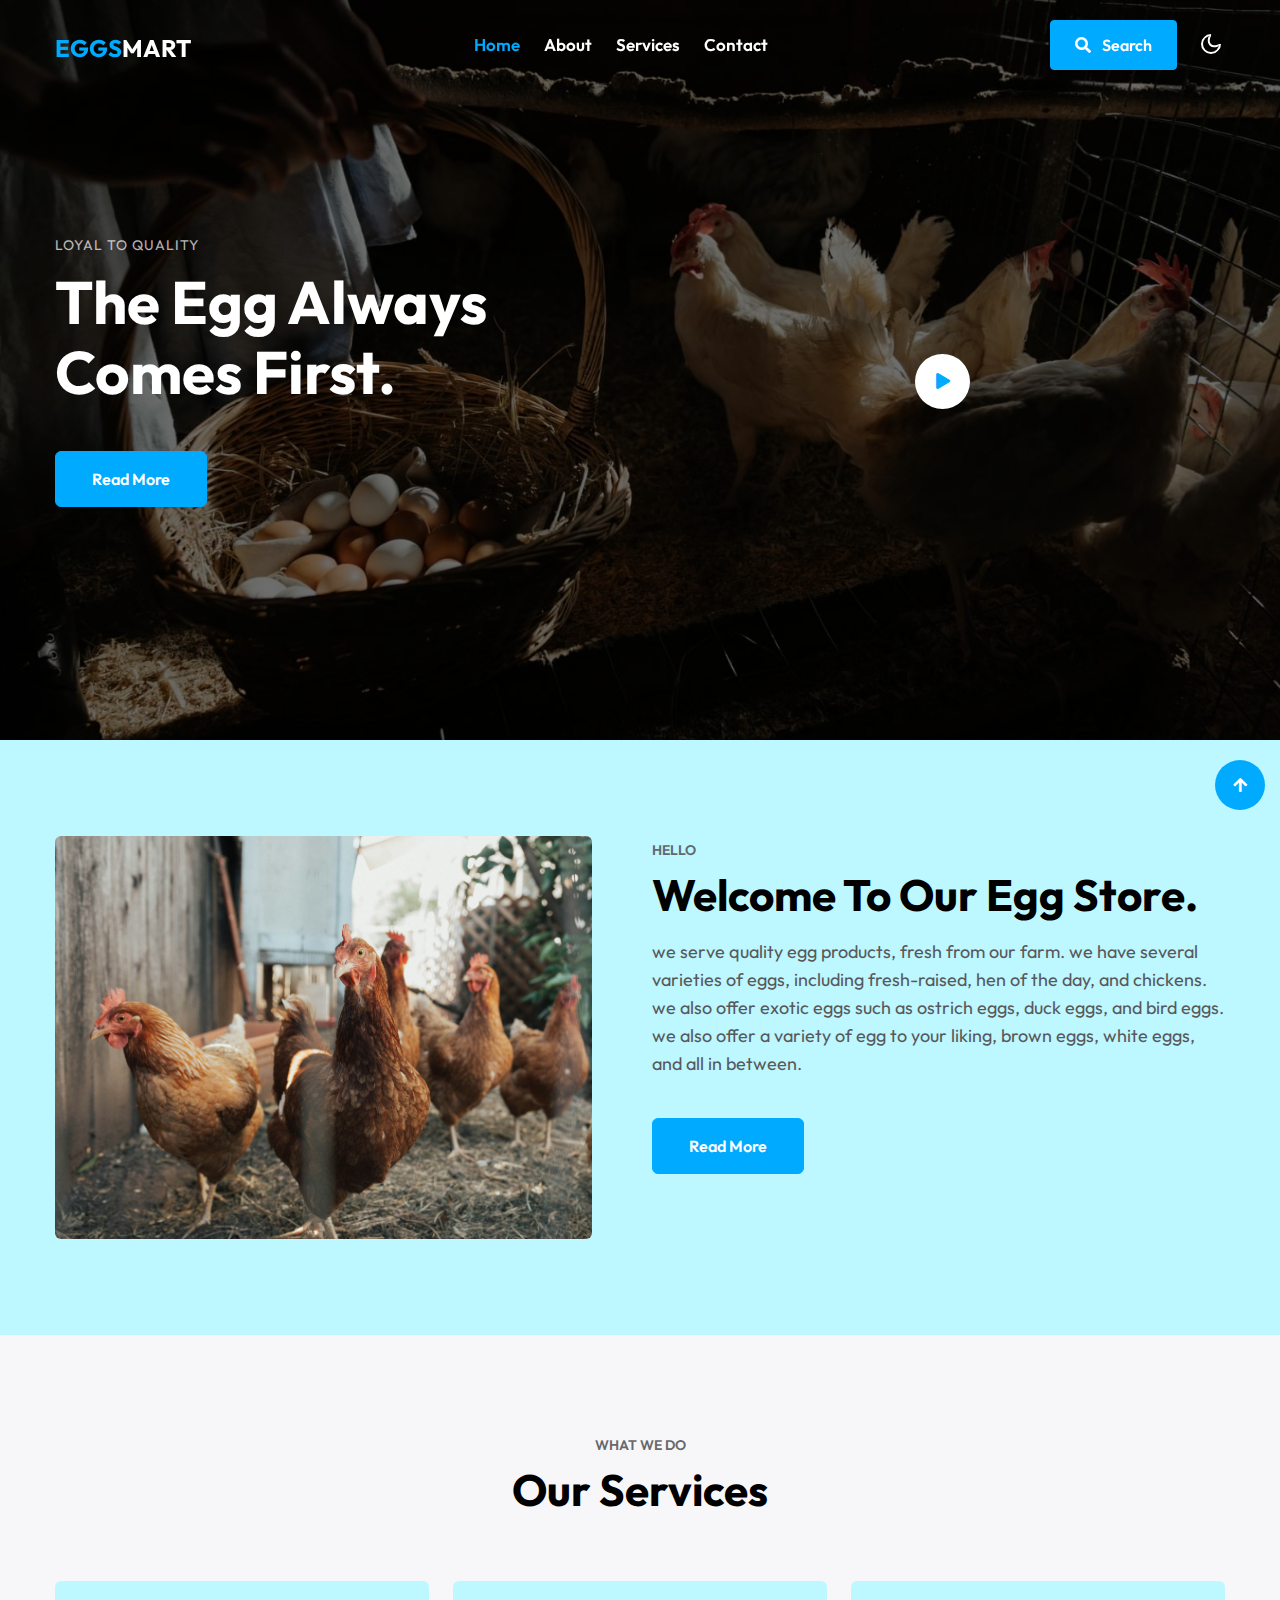
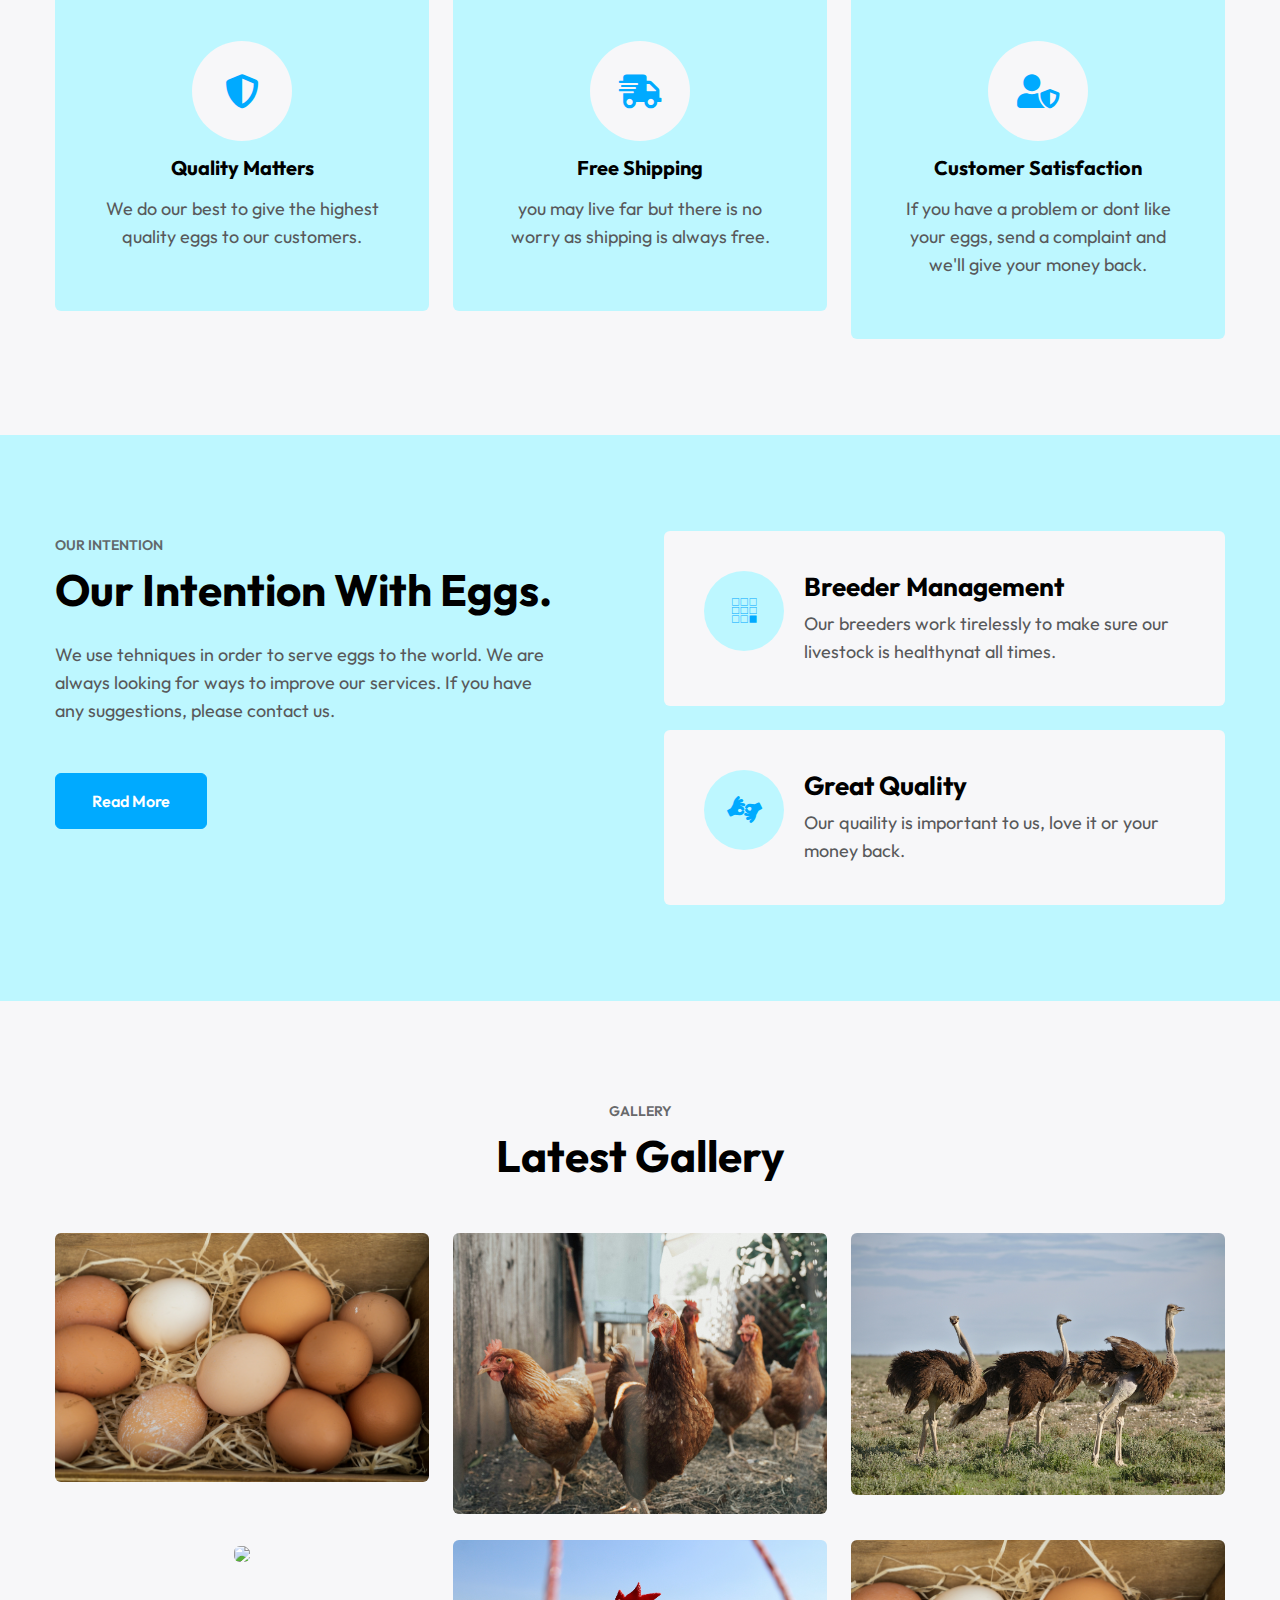
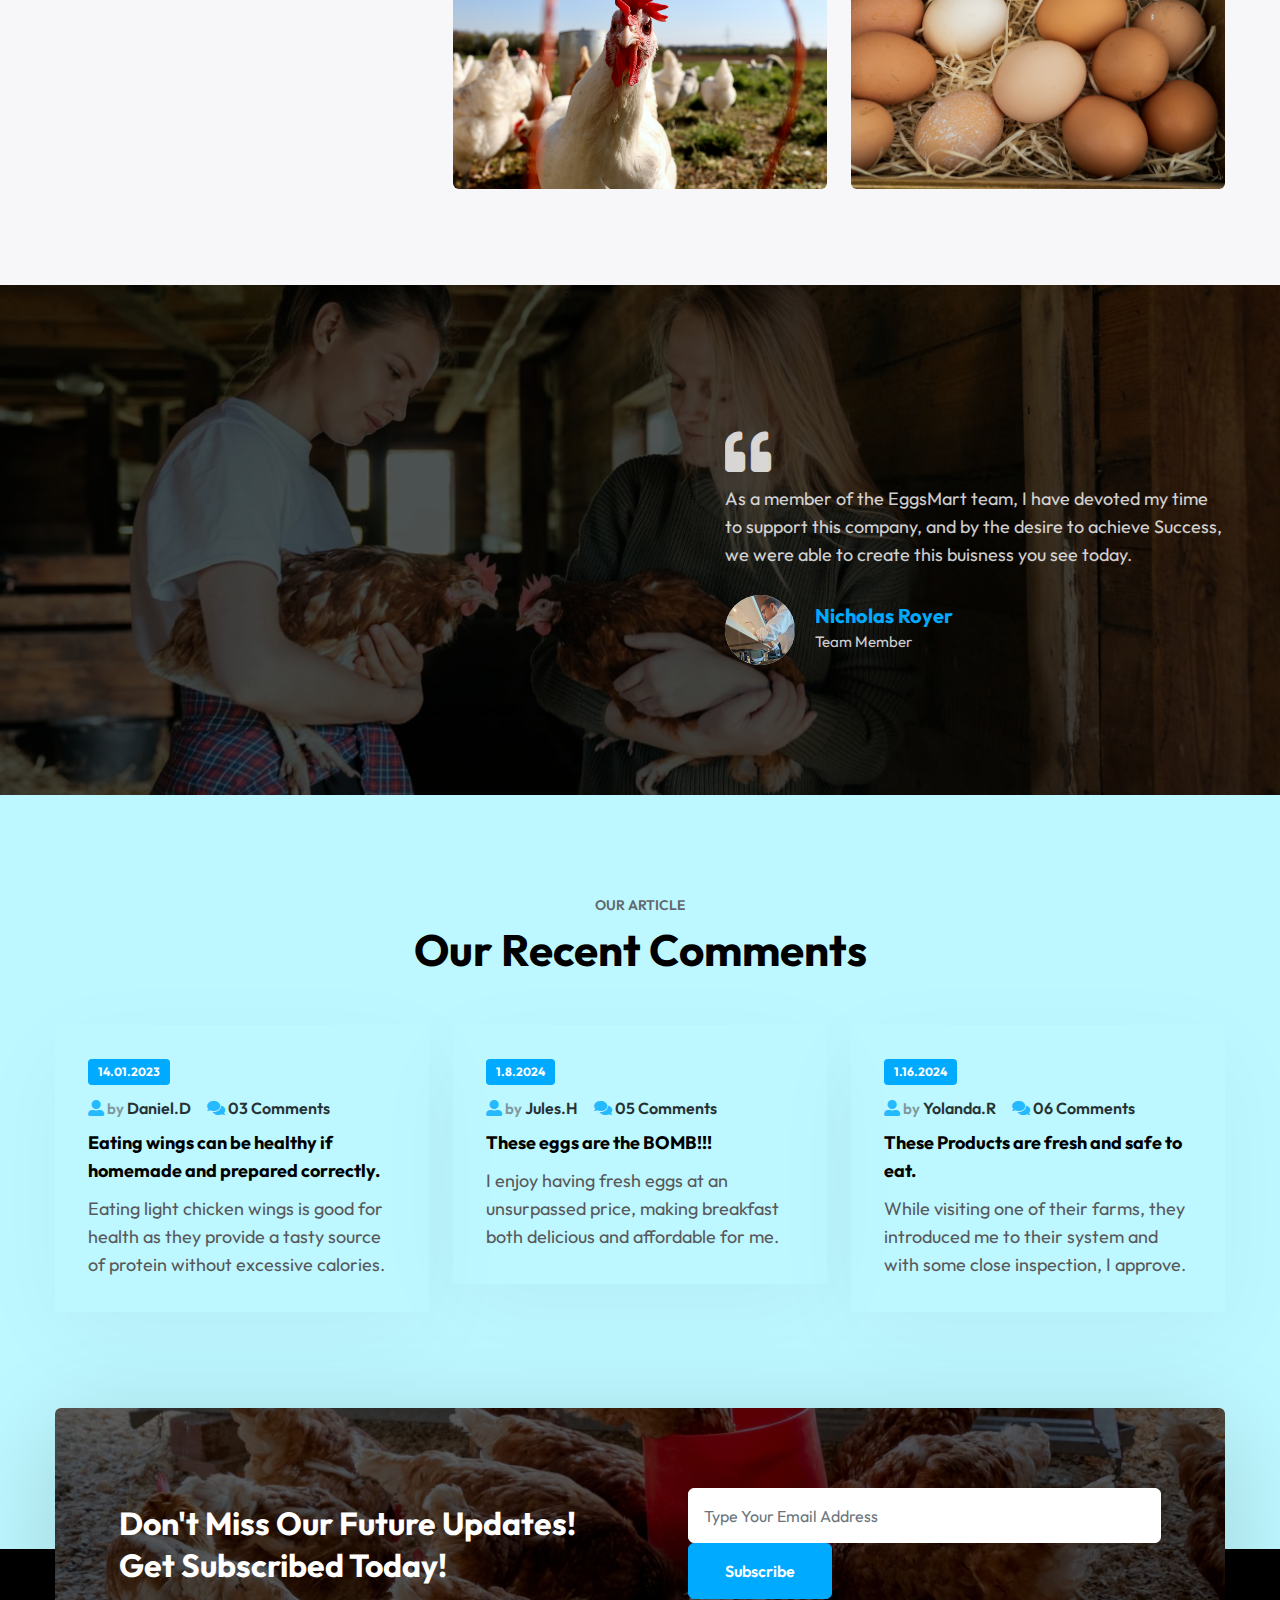
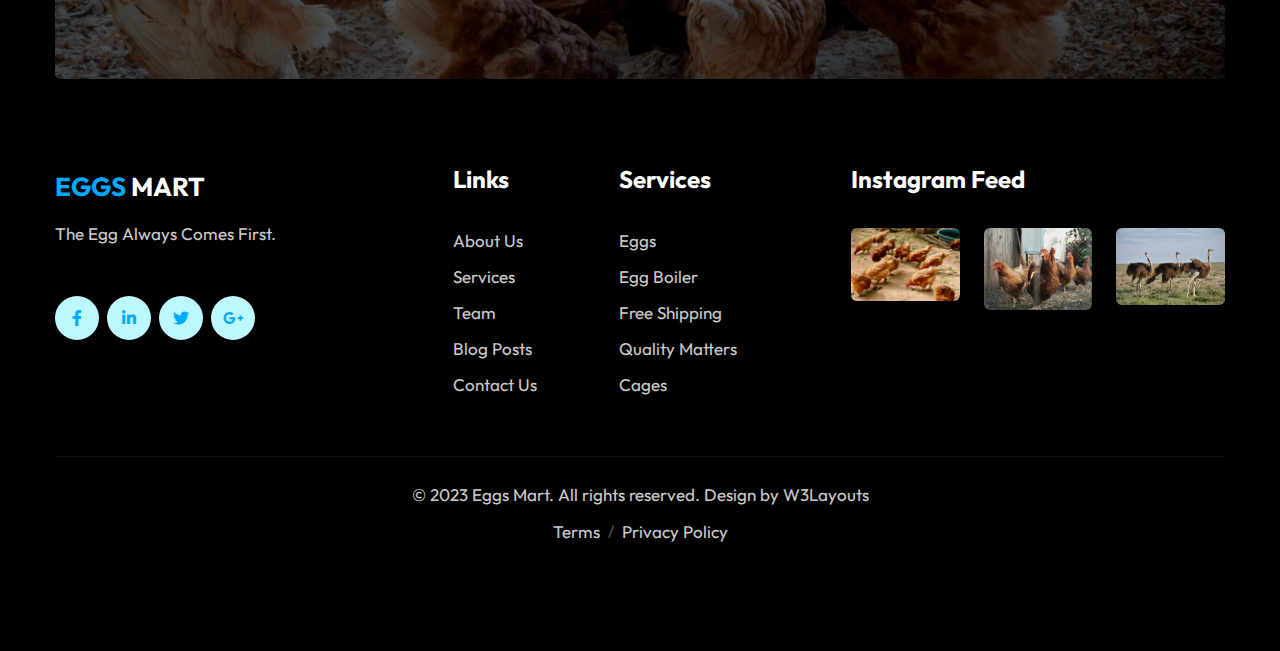
==== commit 337d3b10: "Add files via upload" ====
--- a/index.html
+++ b/index.html
@@ -125,13 +125,12 @@
         <div class="container py-md-5 py-3">
             <div class="row w3home-ab-grids">
                 <div class="w3ab-right-top col-lg-6 pe-lg-5">
-                    <img src="assets/images/g2.jpg" alt="" class="img-fluid radius-image">
+                    <img src="assets/images/ben-moreland-8wWpDF4Av-Y-unsplash (1).jpg" alt="image" class="img-fluid radius-image">
                 </div>
                 <div class="w3ab-left-top col-lg-6 mt-lg-0 mt-4 pt-lg-0 pt-2">
-                    <h6 class="title-subw3hny mb-1">Get rather healthy.</h6>
+                    <h6 class="title-subw3hny mb-1">Hello</h6>
                     <h3 class="title-w3l mb-2">Welcome to Our Egg store.</h3>
-                    <p class="my-3"> Lorem ipsum viverra feugiat. Pellen tesque libero ut justo, ultrices in ligula. Semper at tempufddfel.Lorem ipsum dolor sit, amet consectetur ante ipsum elit. faucibus orci luctus et ultrices posuere cubilia Curae;
-                        Nulla mollis dapibus nunc. </p>
+                    <p class="my-3"> we serve quality egg products, fresh from our farm. we have several varieties of eggs, including fresh-raised, hen of the day, and chickens. we also offer exotic eggs such as ostrich eggs, duck eggs, and bird eggs. we also offer a variety of egg to your liking, brown eggs, white eggs, and all in between.</p>
 
                     <a href="about.html" class="btn btn-style btn-primary mt-4">Read More</a>
                 </div>
@@ -155,7 +154,7 @@
                                 <i class="fas fa-shield-alt"></i>
                             </div>
                             <h4><a href="#service" class="title-head mb-3">Quality Matters</a></h4>
-                            <p class="text-para">Lorem ipsum dolor sit amet, elit. Id ab commodi magnam. </p>
+                            <p class="text-para">We do our best to give the highest quality eggs to our customers. </p>
                         </div>
                     </div>
                     <div class="col-lg-4 col-md-6 mt-lg-5 mt-4">
@@ -164,7 +163,7 @@
                                 <i class="fas fa-shipping-fast"></i>
                             </div>
                             <h4><a href="#service" class="title-head mb-3">Free Shipping</a></h4>
-                            <p class="text-para">Lorem ipsum dolor sit amet, elit. Id ab commodi magnam. </p>
+                            <p class="text-para"> you may live far but there is no worry as shipping is always free. </p>
                         </div>
                     </div>
                     <div class="col-lg-4 col-md-6 mt-lg-5 mt-4">
@@ -173,7 +172,7 @@
                                 <i class="fas fa-user-shield"></i>
                             </div>
                             <h4><a href="#service" class="title-head mb-3">Customer Satisfaction</a></h4>
-                            <p class="text-para">Lorem ipsum dolor sit amet, elit. Id ab commodi magnam. </p>
+                            <p class="text-para">If you have a problem or dont like your eggs, send a complaint and we'll give your money back. </p>
                         </div>
                     </div>
                 </div>
@@ -188,11 +187,9 @@
                 <div class="row w3l-passion-mid-grids">
 
                     <div class="col-lg-6 passion-grid-item-info pe-lg-5 mb-lg-0 mb-5">
-                        <h6 class="title-subw3hny mb-1">Our invention</h6>
-                        <h3 class="title-w3l mb-4">Our invention is always the best </h3>
-                        <p class="mt-3 pe-lg-5">Lorem ipsum viverra feugiat. Pellen tesque libero ut justo, ultrices in
-                            ligula. Semper at tempufddfel.Lorem ipsum dolor sit, amet consectetur elit. Earum mollitia
-                            cum ex ipsam autem!earum sequi amet.</p>
+                        <h6 class="title-subw3hny mb-1">Our intention</h6>
+                        <h3 class="title-w3l mb-4">Our intention with eggs. </h3>
+                        <p class="mt-3 pe-lg-5">We use tehniques in order to serve eggs to the world. We are always looking for ways to improve our services. If you have any suggestions, please contact us.</p>
                         <div class="w3banner-content-btns">
                             <a href="about.html" class="btn btn-style btn-primary mt-lg-5 mt-4 me-2">Read More </a>
 
@@ -206,7 +203,7 @@
                             <div class="icon-text">
                                 <h4><a href="#service" class="title-head">
                                         Breeder Management</a></h4>
-                                <p class="text-para mt-2">Lorem ipsum viverra feugiat. Pellen tesque libero ut justo, ultrices in ligula tempufddfel.</p>
+                                <p class="text-para mt-2">Our breeders work tirelessly to make sure our livestock is healthynat all times.</p>
                             </div>
                         </div>
                         <div class="w3lgrids-1 box-wrap mt-4">
@@ -214,8 +211,8 @@
                                 <i class="fas fa-american-sign-language-interpreting"></i>
                             </div>
                             <div class="icon-text">
-                                <h4><a href="#service" class="title-head">Residue Teatment</a></h4>
-                                <p class="text-para mt-2">Lorem ipsum viverra feugiat. Pellen tesque libero ut justo, ultrices in ligula tempufddfel.</p>
+                                <h4><a href="#service" class="title-head">Great Quality</a></h4>
+                                <p class="text-para mt-2">Our quaility is important to us, love it or your money back.</p>
                             </div>
                         </div>
                     </div>
@@ -237,7 +234,7 @@
                 <div class="col-lg-4 col-6 w3layouts_gallery_grid">
                     <a href="#gal">
                         <div class="w3layouts_team_grid">
-                            <img src="assets/images/g1.jpg" alt=" " class="img-fluid radius-image" />
+                            <img src="assets/images/nick-fewings-qlLCBkTSYAI-unsplash.jpg" alt=" " class="img-fluid radius-image" />
                             <div class="w3layouts_team_grid_pos">
                                 <div class="wthree_text">
                                     <i class="fas fa-search-plus"></i>
@@ -250,7 +247,7 @@
                 <div class="col-lg-4 col-6 w3layouts_gallery_grid">
                       <a href="#gal">
                         <div class="w3layouts_team_grid">
-                            <img src="assets/images/g2.jpg" alt=" " class="img-fluid radius-image" />
+                            <img src="assets/images/ben-moreland-8wWpDF4Av-Y-unsplash.jpg" alt=" " class="img-fluid radius-image" />
                             <div class="w3layouts_team_grid_pos">
                                 <div class="wthree_text">
                                     <i class="fas fa-search-plus"></i>
@@ -263,7 +260,7 @@
                 <div class="col-lg-4 col-6 w3layouts_gallery_grid">
                     <a href="#gal">
                         <div class="w3layouts_team_grid">
-                            <img src="assets/images/g3.jpg" alt=" " class="img-fluid radius-image" />
+                            <img src="assets/images/max-murauer-81RoT9d5vN0-unsplash.jpg" alt=" " class="img-fluid radius-image" />
                             <div class="w3layouts_team_grid_pos">
                                 <div class="wthree_text">
                                     <i class="fas fa-search-plus"></i>
@@ -276,7 +273,7 @@
                 <div class="col-lg-4 col-6 w3layouts_gallery_grid">
                      <a href="#gal">
                         <div class="w3layouts_team_grid">
-                            <img src="assets/images/g4.jpg" alt=" " class="img-fluid radius-image" />
+                            <img src="assets/images/dani-millington-J6EpY43_1jg-unsplash.jpg" alt=" " class="img-fluid radius-image" />
                             <div class="w3layouts_team_grid_pos">
                                 <div class="wthree_text">
                                     <i class="fas fa-search-plus"></i>
@@ -289,7 +286,7 @@
                 <div class="col-lg-4 col-6 w3layouts_gallery_grid">
                      <a href="#gal">
                         <div class="w3layouts_team_grid">
-                            <img src="assets/images/g5.jpg" alt=" " class="img-fluid radius-image" />
+                            <img src="assets/images/finn-mund-PEzx3drPCrY-unsplash.jpg" alt=" " class="img-fluid radius-image" />
                             <div class="w3layouts_team_grid_pos">
                                 <div class="wthree_text">
                                     <i class="fas fa-search-plus"></i>
@@ -302,7 +299,7 @@
                 <div class="col-lg-4 col-6 w3layouts_gallery_grid">
                       <a href="#gal">
                         <div class="w3layouts_team_grid">
-                            <img src="assets/images/g6.jpg" alt=" " class="img-fluid radius-image" />
+                            <img src="assets/images/nick-fewings-qlLCBkTSYAI-unsplash.jpg" alt=" " class="img-fluid radius-image" />
                             <div class="w3layouts_team_grid_pos">
                                 <div class="wthree_text">
                                     <i class="fas fa-search-plus"></i>
@@ -327,18 +324,15 @@
                                 <div class="testimonial">
                                     <blockquote>
                                         <q><i class="fas fa-quote-left me-2"></i>
-                                            Lorem ipsum dolor sit amet consectetur adipisicing elit. Velit beatae
-                                            laudantium
-                                            voluptate rem ullam dolore nisi voluptatibus esse quasi, doloribus tempora.
-                                            Dolores molestias adipisci dolor sit amet! by the Desire to achieve
-                                            Success.</q>
+                                            As a member of the EggsMart team, I have devoted my time to support this company, and by the desire to achieve 
+                                            Success, we were able to create this buisness you see today.</q>
                                     </blockquote>
                                     <div class="testi-des">
-                                        <div class="test-img"><img src="assets/images/team1.jpg" class="img-fluid" alt="client-img">
+                                        <div class="test-img"><img src="assets/images/Nick.png" class="img-fluid" alt="client-img">
                                         </div>
                                         <div class="peopl align-self">
-                                            <h3>John wilson</h3>
-                                            <p class="indentity">Subtitle goes here</p>
+                                            <h3>Nicholas Royer</h3>
+                                            <p class="indentity">Team Member</p>
                                         </div>
                                     </div>
                                 </div>
@@ -356,7 +350,7 @@
             <div class="container py-lg-5 py-md-4 py-2">
                 <div class="title-content text-center mb-lg-3 mb-4">
                     <h6 class="title-subw3hny mb-1">Our Article</h6>
-                    <h3 class="title-w3l mb-5">Our Recent News</h3>
+                    <h3 class="title-w3l mb-5">Our Recent Comments</h3>
                 </div>
 
                 <div class="row justify-content-center">
@@ -364,20 +358,20 @@
                         <div class="card">
                             <div class="card-header p-0 position-relative">
                                 <a href="#blog" class="zoom d-block">
-                                    <img class="card-img-bottom d-block" src="assets/images/g1.jpg" alt="Card image cap">
+                                    
                                 </a>
 
                             </div>
                             <div class="card-body blog-details">
                                 <div class="author align-items-center">
                                     <div href="#" class="blog_item_date">
-                                        <h5>14.01.2022</h5>
+                                        <h5>14.01.2023</h5>
                                     </div>
                                     <ul class="blog-meta d-flex mb-2">
                                         <li>
                                             <a href="#author" class="post-author">
                                                 <i class="fas fa-user-alt"></i>
-                                            </a> <span class="meta-value">by</span><a href="#author"> David </a>
+                                            </a> <span class="meta-value">by</span><a href="#author"> Daniel.D </a>
                                         </li>
                                         <li>
                                             <a href="#author" class="post-author">
@@ -387,8 +381,8 @@
                                     </ul>
 
                                 </div>
-                                <a href="#blog" class="blog-desc">It is good for health to eat light Chicken Wings.</a>
-                                <p>Lorem ipsum viverra feugiat. Pellen tesque libero ut justo.</p>
+                                <a href="#blog" class="blog-desc">Eating wings can be healthy if homemade and prepared correctly.</a>
+                                <p>Eating light chicken wings is good for health as they provide a tasty source of protein without excessive calories.</p>
 
                             </div>
 
@@ -399,20 +393,20 @@
                         <div class="card">
                             <div class="card-header p-0 position-relative">
                                 <a href="#blog" class="zoom d-block">
-                                    <img class="card-img-bottom d-block" src="assets/images/g2.jpg" alt="Card image cap">
+                                    
                                 </a>
 
                             </div>
                             <div class="card-body blog-details">
                                 <div class="author align-items-center">
                                     <div href="#" class="blog_item_date">
-                                        <h5>16.01.2022</h5>
+                                        <h5>1.8.2024</h5>
                                     </div>
                                     <ul class="blog-meta d-flex mb-2">
                                         <li>
                                             <a href="#author" class="post-author">
                                                 <i class="fas fa-user-alt"></i>
-                                            </a> <span class="meta-value">by</span><a href="#author"> David </a>
+                                            </a> <span class="meta-value">by</span><a href="#author"> Jules.H </a>
                                         </li>
                                         <li>
                                             <a href="#author" class="post-author">
@@ -422,8 +416,8 @@
                                     </ul>
 
                                 </div>
-                                <a href="#blog" class="blog-desc">Having fresh eggs with the unsurpassed price </a>
-                                <p>Lorem ipsum viverra feugiat. Pellen tesque libero ut justo.</p>
+                                <a href="#blog" class="blog-desc">These eggs are the BOMB!!! </a>
+                                <p>I enjoy having fresh eggs at an unsurpassed price, making breakfast both delicious and affordable for me.</p>
 
                             </div>
 
@@ -433,20 +427,20 @@
                         <div class="card">
                             <div class="card-header p-0 position-relative">
                                 <a href="#blog" class="zoom d-block">
-                                    <img class="card-img-bottom d-block" src="assets/images/g3.jpg" alt="Card image cap">
+                                    <img class="card-img-bottom d-block" src="" >
                                 </a>
 
                             </div>
                             <div class="card-body blog-details">
                                 <div class="author align-items-center">
                                     <div href="#" class="blog_item_date">
-                                        <h5>17.01.2022</h5>
+                                        <h5>1.16.2024</h5>
                                     </div>
                                     <ul class="blog-meta d-flex mb-2">
                                         <li>
                                             <a href="#author" class="post-author">
                                                 <i class="fas fa-user-alt"></i>
-                                            </a> <span class="meta-value">by</span><a href="#author"> Marks</a>
+                                            </a> <span class="meta-value">by</span><a href="#author"> Yolanda.R</a>
                                         </li>
                                         <li>
                                             <a href="#author" class="post-author">
@@ -456,8 +450,8 @@
                                     </ul>
 
                                 </div>
-                                <a href="#blog" class="blog-desc">It is good for health to eat light Chicken Wings.</a>
-                                <p>Lorem ipsum viverra feugiat. Pellen tesque libero ut justo.</p>
+                                <a href="#blog" class="blog-desc">These Products are fresh and safe to eat.</a>
+                                <p>While visiting one of their farms, they introduced me to their system and with some close inspection, I approve.</p>
 
                             </div>
 
@@ -478,7 +472,7 @@
                     </div>
                     <div class="col-lg-6 w3l-newsletter-form ps-lg-5 mt-lg-0 mt-md-5 mt-4">
                         <form action="#" method="post" class="subscribe-wthree">
-                            <div class="flex-wrap subscribe-wthree-field">
+                            <div class="flex-wrap subscribe-wthree-Mart">
                                 <input class="form-control" type="email" placeholder="Type Your Email Address" name="email" required="">
                                 <button class="btn btn-style btn-primary" type="submit">Subscribe</button>
                             </div>
@@ -496,9 +490,9 @@
                 <div class="row footer-p right-side">
                     <div class="col-lg-4 col-md-6 pe-lg-5">
                         <h2 class="footerw3l-logo"><a class="navbar-brand" href="index.html">
-                                <span class="w3yellow">Poultry</span> Field
+                                <span class="w3yellow">Eggs</span> Mart
                             </a></h2>
-                        <p class="mt-3">Lorem ipsum dolor sit, amet consectetur elit. Earum mollitia ipsam autem ipsam.dolore magna aliquam erat volutpat. Ut wisi enim ad minim veniam.</p>
+                        <p class="mt-3">The Egg Always Comes First.</p>
                         <div class="columns-2 mt-lg-5 mt-4">
                             <ul class="social">
                                 <li><a href="#facebook"><i class="fab fa-facebook-f"></i></a>
@@ -531,14 +525,14 @@
                                 <ul class="footer-gd-16">
 
                                     <li><a href="#care">
-                                            Brown Eggs</a></li>
-                                    <li><a href="#meal">Chicken Broiler</a></li>
-                                    <li><a href="#clean">
+                                          Eggs</a></li>
+                                    <li><a href="#meal">Egg Boiler</a></li>
+                                    <li><a href="#clean">
                                             Free Shipping</a></li>
                                     <li><a href="#medicine">
                                             Quality Matters</a></li>
                                     <li><a href="#setting">
-                                            Poultry Cages</a></li>
+                                            Cages</a></li>
                                 </ul>
                             </div>
                         </div>
@@ -548,32 +542,32 @@
                         <div class="end-column row">
                             <div class="col-4 w3indta-grid">
                                 <a href="#insta">
-                                    <img src="assets/images/g1.jpg" class="img-fluid radius-image" alt="poultryfield">
+                                    <img src="assets/images/chatnarin-pramnapan-hsnelnK7mt4-unsplash.jpg" class="img-fluid radius-image" alt="EggsMart">
                                 </a>
                             </div>
                             <div class="col-4 w3indta-grid">
                                 <a href="#insta">
-                                    <img src="assets/images/g2.jpg" class="img-fluid radius-image" alt="poultryfield">
+                                    <img src="assets/images/ben-moreland-8wWpDF4Av-Y-unsplash (1).jpg" class="img-fluid radius-image" alt="EggsMart">
                                 </a>
                             </div>
                             <div class="col-4 w3indta-grid">
                                 <a href="#insta">
-                                    <img src="assets/images/g3.jpg" class="img-fluid radius-image" alt="poultryfield">
+                                    <img src="assets/images/max-murauer-81RoT9d5vN0-unsplash.jpg" class="img-fluid radius-image" alt="EggsMart">
                                 </a>
                             </div>
                             <div class="col-4 w3indta-grid mt-4">
                                 <a href="#insta">
-                                    <img src="assets/images/g4.jpg" class="img-fluid radius-image" alt="poultryfield">
+                                    
                                 </a>
                             </div>
                             <div class="col-4 w3indta-grid mt-4">
                                 <a href="#insta">
-                                    <img src="assets/images/g5.jpg" class="img-fluid radius-image" alt="poultryfield">
+                                    
                                 </a>
                             </div>
                             <div class="col-4 w3indta-grid mt-4">
                                 <a href="#insta">
-                                    <img src="assets/images/g6.jpg" class="img-fluid radius-image" alt="poultryfield">
+                                    
                                 </a>
                             </div>
 
@@ -582,7 +576,7 @@
                     </div>
                 </div>
                 <div class="below-section text-center pt-lg-4 mt-5">
-                    <p class="copy-text">&copy; 2022 Poultry Field. All rights reserved. Design by <a href="https://w3layouts.com/" target="_blank"> W3Layouts</a>
+                    <p class="copy-text">&copy; 2023 Eggs Mart. All rights reserved. Design by <a href="https://w3layouts.com/" target="_blank"> W3Layouts</a>
                     </p>
                     <ul class="footer-gd-16 d-flex justify-content-center">
                         <li><a href="#terms">Terms
--- a/assets/css/style-starter.css
+++ b/assets/css/style-starter.css
@@ -15,8 +15,8 @@
     --bs-indigo: #6610f2;
     --bs-purple: #6f42c1 --bs-pink: #d63384;
     --bs-red: #dc3545;
-    --bs-orange: #fd7e14;
-    --bs-yellow: #ffc107;
+    --bs-orange: #a19387;
+    --bs-yellow: #3676f7;
     --bs-green: #198754;
     --bs-teal: #20c997;
     --bs-cyan: #0dcaf0;
@@ -27,13 +27,13 @@
     --bs-secondary: #6c757d;
     --bs-success: #198754;
     --bs-info: #0dcaf0;
-    --bs-warning: #ffc107;
+    --bs-warning: #343127;
     --bs-danger: #dc3545;
     --bs-light: #f8f9fa;
     --bs-dark: #212529;
     --bs-font-sans-serif: system-ui, -apple-system, "Segoe UI", Roboto, "Helvetica Neue", Arial, "Noto Sans", "Liberation Sans", sans-serif, "Apple Color Emoji", "Segoe UI Emoji", "Segoe UI Symbol", "Noto Color Emoji";
     --bs-font-monospace: SFMono-Regular, Menlo, Monaco, Consolas, "Liberation Mono", "Courier New", monospace;
-    --bs-gradient: linear-gradient(180deg, rgba(255, 255, 255, 0.15), rgba(255, 255, 255, 0))
+    --bs-gradient: linear-gradient(180deg, rgb(234, 6, 6, 0.15), rgba(255, 255, 255, 0))
 }
 
 *,
@@ -289,8 +289,8 @@
 kbd {
     padding: .2rem .4rem;
     font-size: .875em;
-    color: #fff;
-    background-color: #212529;
+    color: #0062ff;
+    background-color: #0080ff;
     border-radius: .2rem
 }
 
@@ -3152,15 +3152,15 @@
 
 .btn-primary:hover {
     color: #fff;
-    background-color: #f17404;
-    border-color: #f17404;
+    background-color: #3676f7;
+    border-color: #3676f7;
 }
 
 .btn-check:focus + .btn-primary,
 .btn-primary:focus {
     color: #fff;
-    background-color: #f17404;
-    border-color: #f17404;
+    background-color: #3676f7;
+    border-color: #3676f7;
     box-shadow: 0 0 0 0.25rem rgb(255 152 0 / 40%);
 }
 
@@ -3170,8 +3170,8 @@
 .btn-primary:active,
 .show > .btn-primary.dropdown-toggle {
     color: #fff;
-    background-color: #f17404;
-    border-color: #f17404;
+    background-color: #3676f7;
+    border-color: #3676f7;
 }
 
 .btn-check:active + .btn-primary:focus,
@@ -3185,8 +3185,8 @@
 .btn-primary.disabled,
 .btn-primary:disabled {
     color: #fff;
-    background-color: #f17404;
-    border-color: #f17404;
+    background-color: #3676f7;
+    border-color: #3676f7;
 }
 
 .btn-secondary {
@@ -3197,8 +3197,8 @@
 
 .btn-secondary:hover {
     color: #130b00;
-    background-color: #e05b03;
-    border-color: #e05b03;
+    background-color: #3676f7;
+    border-color: #3676f7;
 }
 
 .btn-check:focus + .btn-secondary,
@@ -3327,8 +3327,8 @@
 
 .btn-warning {
     color: #000;
-    background-color: #ffc107;
-    border-color: #ffc107
+    background-color: #3676f7;
+    border-color: #3676f7
 }
 
 .btn-warning:hover {
@@ -3366,8 +3366,8 @@
 .btn-warning.disabled,
 .btn-warning:disabled {
     color: #000;
-    background-color: #ffc107;
-    border-color: #ffc107
+    background-color: #3676f7;
+    border-color: #3676f7
 }
 
 .btn-danger {
@@ -3667,14 +3667,14 @@
 }
 
 .btn-outline-warning {
-    color: #ffc107;
-    border-color: #ffc107
+    color: #3676f7;
+    border-color: #3676f7
 }
 
 .btn-outline-warning:hover {
     color: #000;
-    background-color: #ffc107;
-    border-color: #ffc107
+    background-color: #3676f7;
+    border-color: #3676f7
 }
 
 .btn-check:focus + .btn-outline-warning,
@@ -3688,8 +3688,8 @@
 .btn-outline-warning.dropdown-toggle.show,
 .btn-outline-warning:active {
     color: #000;
-    background-color: #ffc107;
-    border-color: #ffc107
+    background-color: #3676f7;
+    border-color: #3676f7
 }
 
 .btn-check:active + .btn-outline-warning:focus,
@@ -3702,7 +3702,7 @@
 
 .btn-outline-warning.disabled,
 .btn-outline-warning:disabled {
-    color: #ffc107;
+    color: #3676f7;
     background-color: transparent
 }
 
@@ -6972,7 +6972,7 @@
 }
 
 .link-warning {
-    color: #ffc107
+    color: #3676f7
 }
 
 .link-warning:focus,
@@ -7385,7 +7385,7 @@
 }
 
 .border-warning {
-    border-color: #ffc107 !important
+    border-color: #3676f7 !important
 }
 
 .border-danger {
@@ -8212,7 +8212,7 @@
 }
 
 .text-warning {
-    color: #ffc107 !important
+    color: #3676f7 !important
 }
 
 .text-danger {
@@ -8268,7 +8268,7 @@
 }
 
 .bg-warning {
-    background-color: #ffc107 !important
+    background-color: #3676f7 !important
 }
 
 .bg-danger {
@@ -17866,9 +17866,9 @@
 }
 
 :root {
-    --primary-color: #ff7800;
+    --primary-color: #00aaff;
     --font-color: #58595b;
-    --bg-color: #fff;
+    --bg-color: #bdf7ff;
     --heading-color: #000000;
     --border-radius: 6px;
     --border-radius-full: 35px;
@@ -17886,14 +17886,14 @@
 }
 
 [data-theme="dark"] {
-    --primary-color: #ff7800;
-    --font-color: #c2c2c2;
-    --bg-color: #0b0d0e;
+    --primary-color: #0025e0;
+    --font-color: #ffffff;
+    --bg-color: #201541;
     --heading-color: #eee;
     --border-color: rgba(255, 255, 255, 0.2);
     --border-color-light: rgba(255, 255, 255, 0.1);
     --nav-color: #fff;
-    --dropdown-color: #222;
+    --dropdown-color: #1e7000;
     --iframe-filter: grayscale(100%);
     --bg-grey: #222;
     --bg-lightgrey: #131617;
